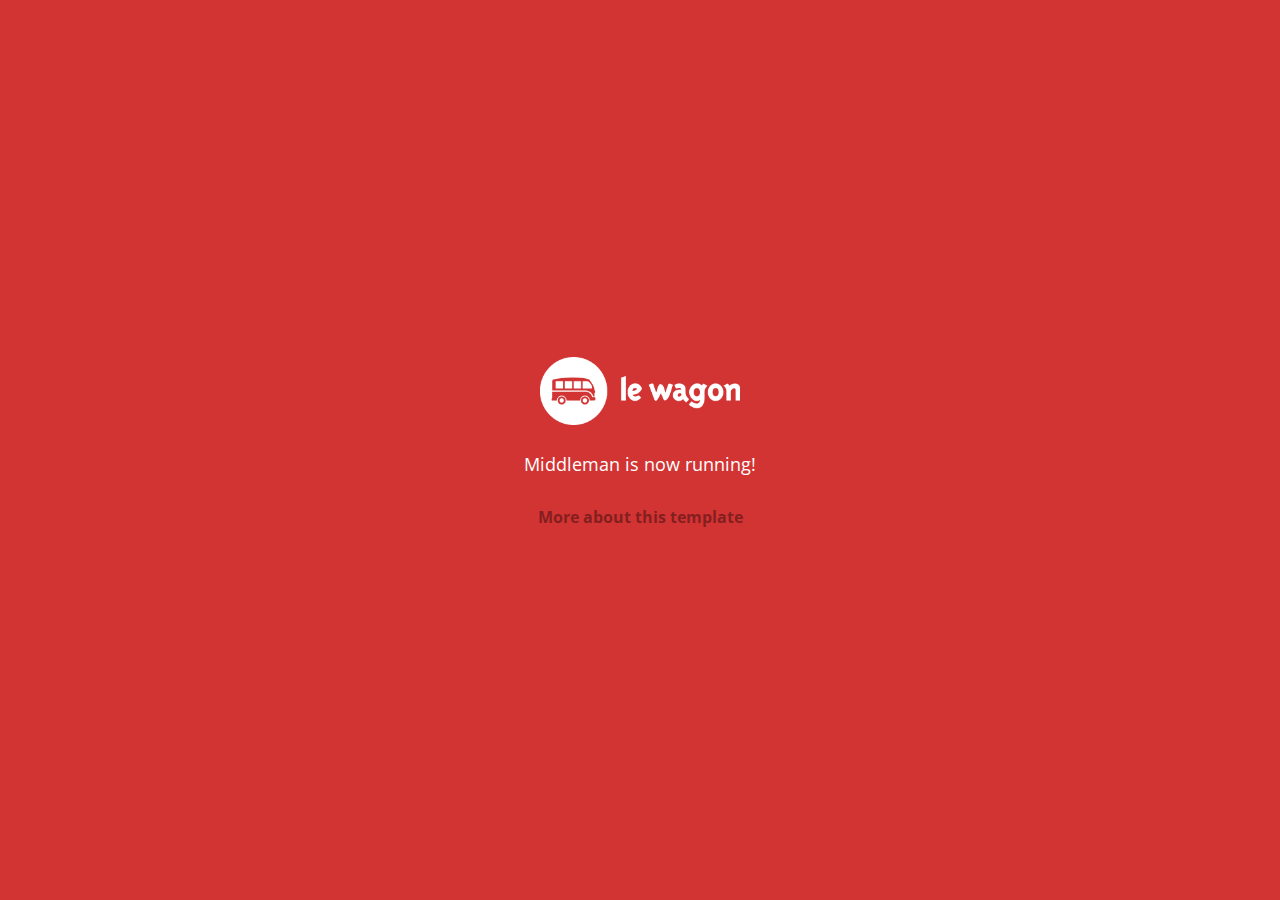
==== index.html @ e160b893 "Automated commit at 2018-02-05 10:08:46 UTC by middleman-deploy 2.0.0-alpha" ====
<!doctype html>
<html>
  <head>
    <meta charset="utf-8">
    <meta http-equiv="x-ua-compatible" content="ie=edge">
    <meta name="viewport"
          content="width=device-width, initial-scale=1, shrink-to-fit=no">
    <!-- Use the title from a page's frontmatter if it has one -->
    <title>Le Wagon - Middleman</title>
    <link href="stylesheets/application-3c48b980.css" rel="stylesheet" />
    <script src="javascripts/application-93de88c9.js"></script>
    <link href="images/favicon-f15af148.png" rel="icon" type="image/png" />
  </head>
  <body>
    <div id="home">
  <div class="home-content">
    <img src="images/logo-acc9c0ec.png" width="200" alt="Logo" />
    <p>
      Middleman is now running!
    </p>
    <p class="about">
      <a href="about.html">More about this template</a>
    </p>
  </div>
</div>

  </body>
</html>
---- stylesheets/application-3c48b980.css ----
@import url("https://fonts.googleapis.com/css?family=Open+Sans:400,300,700|Raleway:400,100,300,700,500");/*!
 * Bootstrap v3.3.7 (http://getbootstrap.com)
 * Copyright 2011-2016 Twitter, Inc.
 * Licensed under MIT (https://github.com/twbs/bootstrap/blob/master/LICENSE)
 *//*! normalize.css v3.0.3 | MIT License | github.com/necolas/normalize.css */html{font-family:sans-serif;-ms-text-size-adjust:100%;-webkit-text-size-adjust:100%}body{margin:0}article,aside,details,figcaption,figure,footer,header,hgroup,main,menu,nav,section,summary{display:block}audio,canvas,progress,video{display:inline-block;vertical-align:baseline}audio:not([controls]){display:none;height:0}[hidden],template{display:none}a{background-color:transparent}a:active,a:hover{outline:0}abbr[title]{border-bottom:1px dotted}b,strong{font-weight:bold}dfn{font-style:italic}h1{font-size:2em;margin:0.67em 0}mark{background:#ff0;color:#000}small{font-size:80%}sub,sup{font-size:75%;line-height:0;position:relative;vertical-align:baseline}sup{top:-0.5em}sub{bottom:-0.25em}img{border:0}svg:not(:root){overflow:hidden}figure{margin:1em 40px}hr{-webkit-box-sizing:content-box;box-sizing:content-box;height:0}pre{overflow:auto}code,kbd,pre,samp{font-family:monospace, monospace;font-size:1em}button,input,optgroup,select,textarea{color:inherit;font:inherit;margin:0}button{overflow:visible}button,select{text-transform:none}button,html input[type="button"],input[type="reset"],input[type="submit"]{-webkit-appearance:button;cursor:pointer}button[disabled],html input[disabled]{cursor:default}button::-moz-focus-inner,input::-moz-focus-inner{border:0;padding:0}input{line-height:normal}input[type="checkbox"],input[type="radio"]{-webkit-box-sizing:border-box;box-sizing:border-box;padding:0}input[type="number"]::-webkit-inner-spin-button,input[type="number"]::-webkit-outer-spin-button{height:auto}input[type="search"]{-webkit-appearance:textfield;-webkit-box-sizing:content-box;box-sizing:content-box}input[type="search"]::-webkit-search-cancel-button,input[type="search"]::-webkit-search-decoration{-webkit-appearance:none}fieldset{border:1px solid #c0c0c0;margin:0 2px;padding:0.35em 0.625em 0.75em}legend{border:0;padding:0}textarea{overflow:auto}optgroup{font-weight:bold}table{border-collapse:collapse;border-spacing:0}td,th{padding:0}/*! Source: https://github.com/h5bp/html5-boilerplate/blob/master/src/css/main.css */@media print{*,*:before,*:after{background:transparent !important;color:#000 !important;-webkit-box-shadow:none !important;box-shadow:none !important;text-shadow:none !important}a,a:visited{text-decoration:underline}a[href]:after{content:" (" attr(href) ")"}abbr[title]:after{content:" (" attr(title) ")"}a[href^="#"]:after,a[href^="javascript:"]:after{content:""}pre,blockquote{border:1px solid #999;page-break-inside:avoid}thead{display:table-header-group}tr,img{page-break-inside:avoid}img{max-width:100% !important}p,h2,h3{orphans:3;widows:3}h2,h3{page-break-after:avoid}.navbar{display:none}.btn>.caret,.dropup>.btn>.caret{border-top-color:#000 !important}.label{border:1px solid #000}.table{border-collapse:collapse !important}.table td,.table th{background-color:#fff !important}.table-bordered th,.table-bordered td{border:1px solid #ddd !important}}@font-face{font-family:'Glyphicons Halflings';src:url("../assets/bootstrap/glyphicons-halflings-regular-86b6f62b.eot");src:url("../assets/bootstrap/glyphicons-halflings-regular-86b6f62b.eot?#iefix") format("embedded-opentype"),url("../assets/bootstrap/glyphicons-halflings-regular-ca35b697.woff2") format("woff2"),url("../assets/bootstrap/glyphicons-halflings-regular-278e49a8.woff") format("woff"),url("../assets/bootstrap/glyphicons-halflings-regular-44bc1850.ttf") format("truetype"),url("../assets/bootstrap/glyphicons-halflings-regular-de51a849.svg#glyphicons_halflingsregular") format("svg")}.glyphicon{position:relative;top:1px;display:inline-block;font-family:'Glyphicons Halflings';font-style:normal;font-weight:normal;line-height:1;-webkit-font-smoothing:antialiased;-moz-osx-font-smoothing:grayscale}.glyphicon-asterisk:before{content:"\002a"}.glyphicon-plus:before{content:"\002b"}.glyphicon-euro:before,.glyphicon-eur:before{content:"\20ac"}.glyphicon-minus:before{content:"\2212"}.glyphicon-cloud:before{content:"\2601"}.glyphicon-envelope:before{content:"\2709"}.glyphicon-pencil:before{content:"\270f"}.glyphicon-glass:before{content:"\e001"}.glyphicon-music:before{content:"\e002"}.glyphicon-search:before{content:"\e003"}.glyphicon-heart:before{content:"\e005"}.glyphicon-star:before{content:"\e006"}.glyphicon-star-empty:before{content:"\e007"}.glyphicon-user:before{content:"\e008"}.glyphicon-film:before{content:"\e009"}.glyphicon-th-large:before{content:"\e010"}.glyphicon-th:before{content:"\e011"}.glyphicon-th-list:before{content:"\e012"}.glyphicon-ok:before{content:"\e013"}.glyphicon-remove:before{content:"\e014"}.glyphicon-zoom-in:before{content:"\e015"}.glyphicon-zoom-out:before{content:"\e016"}.glyphicon-off:before{content:"\e017"}.glyphicon-signal:before{content:"\e018"}.glyphicon-cog:before{content:"\e019"}.glyphicon-trash:before{content:"\e020"}.glyphicon-home:before{content:"\e021"}.glyphicon-file:before{content:"\e022"}.glyphicon-time:before{content:"\e023"}.glyphicon-road:before{content:"\e024"}.glyphicon-download-alt:before{content:"\e025"}.glyphicon-download:before{content:"\e026"}.glyphicon-upload:before{content:"\e027"}.glyphicon-inbox:before{content:"\e028"}.glyphicon-play-circle:before{content:"\e029"}.glyphicon-repeat:before{content:"\e030"}.glyphicon-refresh:before{content:"\e031"}.glyphicon-list-alt:before{content:"\e032"}.glyphicon-lock:before{content:"\e033"}.glyphicon-flag:before{content:"\e034"}.glyphicon-headphones:before{content:"\e035"}.glyphicon-volume-off:before{content:"\e036"}.glyphicon-volume-down:before{content:"\e037"}.glyphicon-volume-up:before{content:"\e038"}.glyphicon-qrcode:before{content:"\e039"}.glyphicon-barcode:before{content:"\e040"}.glyphicon-tag:before{content:"\e041"}.glyphicon-tags:before{content:"\e042"}.glyphicon-book:before{content:"\e043"}.glyphicon-bookmark:before{content:"\e044"}.glyphicon-print:before{content:"\e045"}.glyphicon-camera:before{content:"\e046"}.glyphicon-font:before{content:"\e047"}.glyphicon-bold:before{content:"\e048"}.glyphicon-italic:before{content:"\e049"}.glyphicon-text-height:before{content:"\e050"}.glyphicon-text-width:before{content:"\e051"}.glyphicon-align-left:before{content:"\e052"}.glyphicon-align-center:before{content:"\e053"}.glyphicon-align-right:before{content:"\e054"}.glyphicon-align-justify:before{content:"\e055"}.glyphicon-list:before{content:"\e056"}.glyphicon-indent-left:before{content:"\e057"}.glyphicon-indent-right:before{content:"\e058"}.glyphicon-facetime-video:before{content:"\e059"}.glyphicon-picture:before{content:"\e060"}.glyphicon-map-marker:before{content:"\e062"}.glyphicon-adjust:before{content:"\e063"}.glyphicon-tint:before{content:"\e064"}.glyphicon-edit:before{content:"\e065"}.glyphicon-share:before{content:"\e066"}.glyphicon-check:before{content:"\e067"}.glyphicon-move:before{content:"\e068"}.glyphicon-step-backward:before{content:"\e069"}.glyphicon-fast-backward:before{content:"\e070"}.glyphicon-backward:before{content:"\e071"}.glyphicon-play:before{content:"\e072"}.glyphicon-pause:before{content:"\e073"}.glyphicon-stop:before{content:"\e074"}.glyphicon-forward:before{content:"\e075"}.glyphicon-fast-forward:before{content:"\e076"}.glyphicon-step-forward:before{content:"\e077"}.glyphicon-eject:before{content:"\e078"}.glyphicon-chevron-left:before{content:"\e079"}.glyphicon-chevron-right:before{content:"\e080"}.glyphicon-plus-sign:before{content:"\e081"}.glyphicon-minus-sign:before{content:"\e082"}.glyphicon-remove-sign:before{content:"\e083"}.glyphicon-ok-sign:before{content:"\e084"}.glyphicon-question-sign:before{content:"\e085"}.glyphicon-info-sign:before{content:"\e086"}.glyphicon-screenshot:before{content:"\e087"}.glyphicon-remove-circle:before{content:"\e088"}.glyphicon-ok-circle:before{content:"\e089"}.glyphicon-ban-circle:before{content:"\e090"}.glyphicon-arrow-left:before{content:"\e091"}.glyphicon-arrow-right:before{content:"\e092"}.glyphicon-arrow-up:before{content:"\e093"}.glyphicon-arrow-down:before{content:"\e094"}.glyphicon-share-alt:before{content:"\e095"}.glyphicon-resize-full:before{content:"\e096"}.glyphicon-resize-small:before{content:"\e097"}.glyphicon-exclamation-sign:before{content:"\e101"}.glyphicon-gift:before{content:"\e102"}.glyphicon-leaf:before{content:"\e103"}.glyphicon-fire:before{content:"\e104"}.glyphicon-eye-open:before{content:"\e105"}.glyphicon-eye-close:before{content:"\e106"}.glyphicon-warning-sign:before{content:"\e107"}.glyphicon-plane:before{content:"\e108"}.glyphicon-calendar:before{content:"\e109"}.glyphicon-random:before{content:"\e110"}.glyphicon-comment:before{content:"\e111"}.glyphicon-magnet:before{content:"\e112"}.glyphicon-chevron-up:before{content:"\e113"}.glyphicon-chevron-down:before{content:"\e114"}.glyphicon-retweet:before{content:"\e115"}.glyphicon-shopping-cart:before{content:"\e116"}.glyphicon-folder-close:before{content:"\e117"}.glyphicon-folder-open:before{content:"\e118"}.glyphicon-resize-vertical:before{content:"\e119"}.glyphicon-resize-horizontal:before{content:"\e120"}.glyphicon-hdd:before{content:"\e121"}.glyphicon-bullhorn:before{content:"\e122"}.glyphicon-bell:before{content:"\e123"}.glyphicon-certificate:before{content:"\e124"}.glyphicon-thumbs-up:before{content:"\e125"}.glyphicon-thumbs-down:before{content:"\e126"}.glyphicon-hand-right:before{content:"\e127"}.glyphicon-hand-left:before{content:"\e128"}.glyphicon-hand-up:before{content:"\e129"}.glyphicon-hand-down:before{content:"\e130"}.glyphicon-circle-arrow-right:before{content:"\e131"}.glyphicon-circle-arrow-left:before{content:"\e132"}.glyphicon-circle-arrow-up:before{content:"\e133"}.glyphicon-circle-arrow-down:before{content:"\e134"}.glyphicon-globe:before{content:"\e135"}.glyphicon-wrench:before{content:"\e136"}.glyphicon-tasks:before{content:"\e137"}.glyphicon-filter:before{content:"\e138"}.glyphicon-briefcase:before{content:"\e139"}.glyphicon-fullscreen:before{content:"\e140"}.glyphicon-dashboard:before{content:"\e141"}.glyphicon-paperclip:before{content:"\e142"}.glyphicon-heart-empty:before{content:"\e143"}.glyphicon-link:before{content:"\e144"}.glyphicon-phone:before{content:"\e145"}.glyphicon-pushpin:before{content:"\e146"}.glyphicon-usd:before{content:"\e148"}.glyphicon-gbp:before{content:"\e149"}.glyphicon-sort:before{content:"\e150"}.glyphicon-sort-by-alphabet:before{content:"\e151"}.glyphicon-sort-by-alphabet-alt:before{content:"\e152"}.glyphicon-sort-by-order:before{content:"\e153"}.glyphicon-sort-by-order-alt:before{content:"\e154"}.glyphicon-sort-by-attributes:before{content:"\e155"}.glyphicon-sort-by-attributes-alt:before{content:"\e156"}.glyphicon-unchecked:before{content:"\e157"}.glyphicon-expand:before{content:"\e158"}.glyphicon-collapse-down:before{content:"\e159"}.glyphicon-collapse-up:before{content:"\e160"}.glyphicon-log-in:before{content:"\e161"}.glyphicon-flash:before{content:"\e162"}.glyphicon-log-out:before{content:"\e163"}.glyphicon-new-window:before{content:"\e164"}.glyphicon-record:before{content:"\e165"}.glyphicon-save:before{content:"\e166"}.glyphicon-open:before{content:"\e167"}.glyphicon-saved:before{content:"\e168"}.glyphicon-import:before{content:"\e169"}.glyphicon-export:before{content:"\e170"}.glyphicon-send:before{content:"\e171"}.glyphicon-floppy-disk:before{content:"\e172"}.glyphicon-floppy-saved:before{content:"\e173"}.glyphicon-floppy-remove:before{content:"\e174"}.glyphicon-floppy-save:before{content:"\e175"}.glyphicon-floppy-open:before{content:"\e176"}.glyphicon-credit-card:before{content:"\e177"}.glyphicon-transfer:before{content:"\e178"}.glyphicon-cutlery:before{content:"\e179"}.glyphicon-header:before{content:"\e180"}.glyphicon-compressed:before{content:"\e181"}.glyphicon-earphone:before{content:"\e182"}.glyphicon-phone-alt:before{content:"\e183"}.glyphicon-tower:before{content:"\e184"}.glyphicon-stats:before{content:"\e185"}.glyphicon-sd-video:before{content:"\e186"}.glyphicon-hd-video:before{content:"\e187"}.glyphicon-subtitles:before{content:"\e188"}.glyphicon-sound-stereo:before{content:"\e189"}.glyphicon-sound-dolby:before{content:"\e190"}.glyphicon-sound-5-1:before{content:"\e191"}.glyphicon-sound-6-1:before{content:"\e192"}.glyphicon-sound-7-1:before{content:"\e193"}.glyphicon-copyright-mark:before{content:"\e194"}.glyphicon-registration-mark:before{content:"\e195"}.glyphicon-cloud-download:before{content:"\e197"}.glyphicon-cloud-upload:before{content:"\e198"}.glyphicon-tree-conifer:before{content:"\e199"}.glyphicon-tree-deciduous:before{content:"\e200"}.glyphicon-cd:before{content:"\e201"}.glyphicon-save-file:before{content:"\e202"}.glyphicon-open-file:before{content:"\e203"}.glyphicon-level-up:before{content:"\e204"}.glyphicon-copy:before{content:"\e205"}.glyphicon-paste:before{content:"\e206"}.glyphicon-alert:before{content:"\e209"}.glyphicon-equalizer:before{content:"\e210"}.glyphicon-king:before{content:"\e211"}.glyphicon-queen:before{content:"\e212"}.glyphicon-pawn:before{content:"\e213"}.glyphicon-bishop:before{content:"\e214"}.glyphicon-knight:before{content:"\e215"}.glyphicon-baby-formula:before{content:"\e216"}.glyphicon-tent:before{content:"\26fa"}.glyphicon-blackboard:before{content:"\e218"}.glyphicon-bed:before{content:"\e219"}.glyphicon-apple:before{content:"\f8ff"}.glyphicon-erase:before{content:"\e221"}.glyphicon-hourglass:before{content:"\231b"}.glyphicon-lamp:before{content:"\e223"}.glyphicon-duplicate:before{content:"\e224"}.glyphicon-piggy-bank:before{content:"\e225"}.glyphicon-scissors:before{content:"\e226"}.glyphicon-bitcoin:before{content:"\e227"}.glyphicon-btc:before{content:"\e227"}.glyphicon-xbt:before{content:"\e227"}.glyphicon-yen:before{content:"\00a5"}.glyphicon-jpy:before{content:"\00a5"}.glyphicon-ruble:before{content:"\20bd"}.glyphicon-rub:before{content:"\20bd"}.glyphicon-scale:before{content:"\e230"}.glyphicon-ice-lolly:before{content:"\e231"}.glyphicon-ice-lolly-tasted:before{content:"\e232"}.glyphicon-education:before{content:"\e233"}.glyphicon-option-horizontal:before{content:"\e234"}.glyphicon-option-vertical:before{content:"\e235"}.glyphicon-menu-hamburger:before{content:"\e236"}.glyphicon-modal-window:before{content:"\e237"}.glyphicon-oil:before{content:"\e238"}.glyphicon-grain:before{content:"\e239"}.glyphicon-sunglasses:before{content:"\e240"}.glyphicon-text-size:before{content:"\e241"}.glyphicon-text-color:before{content:"\e242"}.glyphicon-text-background:before{content:"\e243"}.glyphicon-object-align-top:before{content:"\e244"}.glyphicon-object-align-bottom:before{content:"\e245"}.glyphicon-object-align-horizontal:before{content:"\e246"}.glyphicon-object-align-left:before{content:"\e247"}.glyphicon-object-align-vertical:before{content:"\e248"}.glyphicon-object-align-right:before{content:"\e249"}.glyphicon-triangle-right:before{content:"\e250"}.glyphicon-triangle-left:before{content:"\e251"}.glyphicon-triangle-bottom:before{content:"\e252"}.glyphicon-triangle-top:before{content:"\e253"}.glyphicon-console:before{content:"\e254"}.glyphicon-superscript:before{content:"\e255"}.glyphicon-subscript:before{content:"\e256"}.glyphicon-menu-left:before{content:"\e257"}.glyphicon-menu-right:before{content:"\e258"}.glyphicon-menu-down:before{content:"\e259"}.glyphicon-menu-up:before{content:"\e260"}*{-webkit-box-sizing:border-box;box-sizing:border-box}*:before,*:after{-webkit-box-sizing:border-box;box-sizing:border-box}html{font-size:10px;-webkit-tap-highlight-color:transparent}body{font-family:"Open Sans", "Helvetica", "sans-serif";font-size:18px;line-height:1.42857143;color:#333333;background-color:#F4F4F4}input,button,select,textarea{font-family:inherit;font-size:inherit;line-height:inherit}a{color:#469AE0;text-decoration:none}a:hover,a:focus{color:#1f74ba;text-decoration:underline}a:focus{outline:5px auto -webkit-focus-ring-color;outline-offset:-2px}figure{margin:0}img{vertical-align:middle}.img-responsive{display:block;max-width:100%;height:auto}.img-rounded{border-radius:2px}.img-thumbnail{padding:4px;line-height:1.42857143;background-color:#F4F4F4;border:1px solid #ddd;border-radius:2px;-webkit-transition:all 0.2s ease-in-out;transition:all 0.2s ease-in-out;display:inline-block;max-width:100%;height:auto}.img-circle{border-radius:50%}hr{margin-top:25px;margin-bottom:25px;border:0;border-top:1px solid #eeeeee}.sr-only{position:absolute;width:1px;height:1px;margin:-1px;padding:0;overflow:hidden;clip:rect(0, 0, 0, 0);border:0}.sr-only-focusable:active,.sr-only-focusable:focus{position:static;width:auto;height:auto;margin:0;overflow:visible;clip:auto}[role="button"]{cursor:pointer}h1,h2,h3,h4,h5,h6,.h1,.h2,.h3,.h4,.h5,.h6{font-family:"Raleway", "Helvetica", "sans-serif";font-weight:500;line-height:1.1;color:inherit}h1 small,h1 .small,h2 small,h2 .small,h3 small,h3 .small,h4 small,h4 .small,h5 small,h5 .small,h6 small,h6 .small,.h1 small,.h1 .small,.h2 small,.h2 .small,.h3 small,.h3 .small,.h4 small,.h4 .small,.h5 small,.h5 .small,.h6 small,.h6 .small{font-weight:normal;line-height:1;color:#777777}h1,.h1,h2,.h2,h3,.h3{margin-top:25px;margin-bottom:12.5px}h1 small,h1 .small,.h1 small,.h1 .small,h2 small,h2 .small,.h2 small,.h2 .small,h3 small,h3 .small,.h3 small,.h3 .small{font-size:65%}h4,.h4,h5,.h5,h6,.h6{margin-top:12.5px;margin-bottom:12.5px}h4 small,h4 .small,.h4 small,.h4 .small,h5 small,h5 .small,.h5 small,.h5 .small,h6 small,h6 .small,.h6 small,.h6 .small{font-size:75%}h1,.h1{font-size:46px}h2,.h2{font-size:38px}h3,.h3{font-size:31px}h4,.h4{font-size:23px}h5,.h5{font-size:18px}h6,.h6{font-size:16px}p{margin:0 0 12.5px}.lead{margin-bottom:25px;font-size:20px;font-weight:300;line-height:1.4}@media (min-width: 768px){.lead{font-size:27px}}small,.small{font-size:88%}mark,.mark{background-color:#fcf8e3;padding:.2em}.text-left{text-align:left}.text-right{text-align:right}.text-center{text-align:center}.text-justify{text-align:justify}.text-nowrap{white-space:nowrap}.text-lowercase{text-transform:lowercase}.text-uppercase,.initialism{text-transform:uppercase}.text-capitalize{text-transform:capitalize}.text-muted{color:#777777}.text-primary{color:#469AE0}a.text-primary:hover,a.text-primary:focus{color:#2381d0}.text-success{color:#3c763d}a.text-success:hover,a.text-success:focus{color:#2b542c}.text-info{color:#31708f}a.text-info:hover,a.text-info:focus{color:#245269}.text-warning{color:#8a6d3b}a.text-warning:hover,a.text-warning:focus{color:#66512c}.text-danger{color:#a94442}a.text-danger:hover,a.text-danger:focus{color:#843534}.bg-primary{color:#fff}.bg-primary{background-color:#469AE0}a.bg-primary:hover,a.bg-primary:focus{background-color:#2381d0}.bg-success{background-color:#dff0d8}a.bg-success:hover,a.bg-success:focus{background-color:#c1e2b3}.bg-info{background-color:#d9edf7}a.bg-info:hover,a.bg-info:focus{background-color:#afd9ee}.bg-warning{background-color:#fcf8e3}a.bg-warning:hover,a.bg-warning:focus{background-color:#f7ecb5}.bg-danger{background-color:#f2dede}a.bg-danger:hover,a.bg-danger:focus{background-color:#e4b9b9}.page-header{padding-bottom:11.5px;margin:50px 0 25px;border-bottom:1px solid #eeeeee}ul,ol{margin-top:0;margin-bottom:12.5px}ul ul,ul ol,ol ul,ol ol{margin-bottom:0}.list-unstyled{padding-left:0;list-style:none}.list-inline{padding-left:0;list-style:none;margin-left:-5px}.list-inline>li{display:inline-block;padding-left:5px;padding-right:5px}dl{margin-top:0;margin-bottom:25px}dt,dd{line-height:1.42857143}dt{font-weight:bold}dd{margin-left:0}.dl-horizontal dd:before,.dl-horizontal dd:after{content:" ";display:table}.dl-horizontal dd:after{clear:both}@media (min-width: 768px){.dl-horizontal dt{float:left;width:160px;clear:left;text-align:right;overflow:hidden;text-overflow:ellipsis;white-space:nowrap}.dl-horizontal dd{margin-left:180px}}abbr[title],abbr[data-original-title]{cursor:help;border-bottom:1px dotted #777777}.initialism{font-size:90%}blockquote{padding:12.5px 25px;margin:0 0 25px;font-size:22.5px;border-left:5px solid #eeeeee}blockquote p:last-child,blockquote ul:last-child,blockquote ol:last-child{margin-bottom:0}blockquote footer,blockquote small,blockquote .small{display:block;font-size:80%;line-height:1.42857143;color:#777777}blockquote footer:before,blockquote small:before,blockquote .small:before{content:'\2014 \00A0'}.blockquote-reverse,blockquote.pull-right{padding-right:15px;padding-left:0;border-right:5px solid #eeeeee;border-left:0;text-align:right}.blockquote-reverse footer:before,.blockquote-reverse small:before,.blockquote-reverse .small:before,blockquote.pull-right footer:before,blockquote.pull-right small:before,blockquote.pull-right .small:before{content:''}.blockquote-reverse footer:after,.blockquote-reverse small:after,.blockquote-reverse .small:after,blockquote.pull-right footer:after,blockquote.pull-right small:after,blockquote.pull-right .small:after{content:'\00A0 \2014'}address{margin-bottom:25px;font-style:normal;line-height:1.42857143}code,kbd,pre,samp{font-family:Menlo, Monaco, Consolas, "Courier New", monospace}code{padding:2px 4px;font-size:90%;color:#c7254e;background-color:#f9f2f4;border-radius:2px}kbd{padding:2px 4px;font-size:90%;color:#fff;background-color:#333;border-radius:2px;-webkit-box-shadow:inset 0 -1px 0 rgba(0,0,0,0.25);box-shadow:inset 0 -1px 0 rgba(0,0,0,0.25)}kbd kbd{padding:0;font-size:100%;font-weight:bold;-webkit-box-shadow:none;box-shadow:none}pre{display:block;padding:12px;margin:0 0 12.5px;font-size:17px;line-height:1.42857143;word-break:break-all;word-wrap:break-word;color:#333333;background-color:#f5f5f5;border:1px solid #ccc;border-radius:2px}pre code{padding:0;font-size:inherit;color:inherit;white-space:pre-wrap;background-color:transparent;border-radius:0}.pre-scrollable{max-height:340px;overflow-y:scroll}.container{margin-right:auto;margin-left:auto;padding-left:15px;padding-right:15px}.container:before,.container:after{content:" ";display:table}.container:after{clear:both}@media (min-width: 768px){.container{width:750px}}@media (min-width: 992px){.container{width:970px}}@media (min-width: 1200px){.container{width:1170px}}.container-fluid{margin-right:auto;margin-left:auto;padding-left:15px;padding-right:15px}.container-fluid:before,.container-fluid:after{content:" ";display:table}.container-fluid:after{clear:both}.row{margin-left:-15px;margin-right:-15px}.row:before,.row:after{content:" ";display:table}.row:after{clear:both}.col-xs-1,.col-sm-1,.col-md-1,.col-lg-1,.col-xs-2,.col-sm-2,.col-md-2,.col-lg-2,.col-xs-3,.col-sm-3,.col-md-3,.col-lg-3,.col-xs-4,.col-sm-4,.col-md-4,.col-lg-4,.col-xs-5,.col-sm-5,.col-md-5,.col-lg-5,.col-xs-6,.col-sm-6,.col-md-6,.col-lg-6,.col-xs-7,.col-sm-7,.col-md-7,.col-lg-7,.col-xs-8,.col-sm-8,.col-md-8,.col-lg-8,.col-xs-9,.col-sm-9,.col-md-9,.col-lg-9,.col-xs-10,.col-sm-10,.col-md-10,.col-lg-10,.col-xs-11,.col-sm-11,.col-md-11,.col-lg-11,.col-xs-12,.col-sm-12,.col-md-12,.col-lg-12{position:relative;min-height:1px;padding-left:15px;padding-right:15px}.col-xs-1,.col-xs-2,.col-xs-3,.col-xs-4,.col-xs-5,.col-xs-6,.col-xs-7,.col-xs-8,.col-xs-9,.col-xs-10,.col-xs-11,.col-xs-12{float:left}.col-xs-1{width:8.33333333%}.col-xs-2{width:16.66666667%}.col-xs-3{width:25%}.col-xs-4{width:33.33333333%}.col-xs-5{width:41.66666667%}.col-xs-6{width:50%}.col-xs-7{width:58.33333333%}.col-xs-8{width:66.66666667%}.col-xs-9{width:75%}.col-xs-10{width:83.33333333%}.col-xs-11{width:91.66666667%}.col-xs-12{width:100%}.col-xs-pull-0{right:auto}.col-xs-pull-1{right:8.33333333%}.col-xs-pull-2{right:16.66666667%}.col-xs-pull-3{right:25%}.col-xs-pull-4{right:33.33333333%}.col-xs-pull-5{right:41.66666667%}.col-xs-pull-6{right:50%}.col-xs-pull-7{right:58.33333333%}.col-xs-pull-8{right:66.66666667%}.col-xs-pull-9{right:75%}.col-xs-pull-10{right:83.33333333%}.col-xs-pull-11{right:91.66666667%}.col-xs-pull-12{right:100%}.col-xs-push-0{left:auto}.col-xs-push-1{left:8.33333333%}.col-xs-push-2{left:16.66666667%}.col-xs-push-3{left:25%}.col-xs-push-4{left:33.33333333%}.col-xs-push-5{left:41.66666667%}.col-xs-push-6{left:50%}.col-xs-push-7{left:58.33333333%}.col-xs-push-8{left:66.66666667%}.col-xs-push-9{left:75%}.col-xs-push-10{left:83.33333333%}.col-xs-push-11{left:91.66666667%}.col-xs-push-12{left:100%}.col-xs-offset-0{margin-left:0%}.col-xs-offset-1{margin-left:8.33333333%}.col-xs-offset-2{margin-left:16.66666667%}.col-xs-offset-3{margin-left:25%}.col-xs-offset-4{margin-left:33.33333333%}.col-xs-offset-5{margin-left:41.66666667%}.col-xs-offset-6{margin-left:50%}.col-xs-offset-7{margin-left:58.33333333%}.col-xs-offset-8{margin-left:66.66666667%}.col-xs-offset-9{margin-left:75%}.col-xs-offset-10{margin-left:83.33333333%}.col-xs-offset-11{margin-left:91.66666667%}.col-xs-offset-12{margin-left:100%}@media (min-width: 768px){.col-sm-1,.col-sm-2,.col-sm-3,.col-sm-4,.col-sm-5,.col-sm-6,.col-sm-7,.col-sm-8,.col-sm-9,.col-sm-10,.col-sm-11,.col-sm-12{float:left}.col-sm-1{width:8.33333333%}.col-sm-2{width:16.66666667%}.col-sm-3{width:25%}.col-sm-4{width:33.33333333%}.col-sm-5{width:41.66666667%}.col-sm-6{width:50%}.col-sm-7{width:58.33333333%}.col-sm-8{width:66.66666667%}.col-sm-9{width:75%}.col-sm-10{width:83.33333333%}.col-sm-11{width:91.66666667%}.col-sm-12{width:100%}.col-sm-pull-0{right:auto}.col-sm-pull-1{right:8.33333333%}.col-sm-pull-2{right:16.66666667%}.col-sm-pull-3{right:25%}.col-sm-pull-4{right:33.33333333%}.col-sm-pull-5{right:41.66666667%}.col-sm-pull-6{right:50%}.col-sm-pull-7{right:58.33333333%}.col-sm-pull-8{right:66.66666667%}.col-sm-pull-9{right:75%}.col-sm-pull-10{right:83.33333333%}.col-sm-pull-11{right:91.66666667%}.col-sm-pull-12{right:100%}.col-sm-push-0{left:auto}.col-sm-push-1{left:8.33333333%}.col-sm-push-2{left:16.66666667%}.col-sm-push-3{left:25%}.col-sm-push-4{left:33.33333333%}.col-sm-push-5{left:41.66666667%}.col-sm-push-6{left:50%}.col-sm-push-7{left:58.33333333%}.col-sm-push-8{left:66.66666667%}.col-sm-push-9{left:75%}.col-sm-push-10{left:83.33333333%}.col-sm-push-11{left:91.66666667%}.col-sm-push-12{left:100%}.col-sm-offset-0{margin-left:0%}.col-sm-offset-1{margin-left:8.33333333%}.col-sm-offset-2{margin-left:16.66666667%}.col-sm-offset-3{margin-left:25%}.col-sm-offset-4{margin-left:33.33333333%}.col-sm-offset-5{margin-left:41.66666667%}.col-sm-offset-6{margin-left:50%}.col-sm-offset-7{margin-left:58.33333333%}.col-sm-offset-8{margin-left:66.66666667%}.col-sm-offset-9{margin-left:75%}.col-sm-offset-10{margin-left:83.33333333%}.col-sm-offset-11{margin-left:91.66666667%}.col-sm-offset-12{margin-left:100%}}@media (min-width: 992px){.col-md-1,.col-md-2,.col-md-3,.col-md-4,.col-md-5,.col-md-6,.col-md-7,.col-md-8,.col-md-9,.col-md-10,.col-md-11,.col-md-12{float:left}.col-md-1{width:8.33333333%}.col-md-2{width:16.66666667%}.col-md-3{width:25%}.col-md-4{width:33.33333333%}.col-md-5{width:41.66666667%}.col-md-6{width:50%}.col-md-7{width:58.33333333%}.col-md-8{width:66.66666667%}.col-md-9{width:75%}.col-md-10{width:83.33333333%}.col-md-11{width:91.66666667%}.col-md-12{width:100%}.col-md-pull-0{right:auto}.col-md-pull-1{right:8.33333333%}.col-md-pull-2{right:16.66666667%}.col-md-pull-3{right:25%}.col-md-pull-4{right:33.33333333%}.col-md-pull-5{right:41.66666667%}.col-md-pull-6{right:50%}.col-md-pull-7{right:58.33333333%}.col-md-pull-8{right:66.66666667%}.col-md-pull-9{right:75%}.col-md-pull-10{right:83.33333333%}.col-md-pull-11{right:91.66666667%}.col-md-pull-12{right:100%}.col-md-push-0{left:auto}.col-md-push-1{left:8.33333333%}.col-md-push-2{left:16.66666667%}.col-md-push-3{left:25%}.col-md-push-4{left:33.33333333%}.col-md-push-5{left:41.66666667%}.col-md-push-6{left:50%}.col-md-push-7{left:58.33333333%}.col-md-push-8{left:66.66666667%}.col-md-push-9{left:75%}.col-md-push-10{left:83.33333333%}.col-md-push-11{left:91.66666667%}.col-md-push-12{left:100%}.col-md-offset-0{margin-left:0%}.col-md-offset-1{margin-left:8.33333333%}.col-md-offset-2{margin-left:16.66666667%}.col-md-offset-3{margin-left:25%}.col-md-offset-4{margin-left:33.33333333%}.col-md-offset-5{margin-left:41.66666667%}.col-md-offset-6{margin-left:50%}.col-md-offset-7{margin-left:58.33333333%}.col-md-offset-8{margin-left:66.66666667%}.col-md-offset-9{margin-left:75%}.col-md-offset-10{margin-left:83.33333333%}.col-md-offset-11{margin-left:91.66666667%}.col-md-offset-12{margin-left:100%}}@media (min-width: 1200px){.col-lg-1,.col-lg-2,.col-lg-3,.col-lg-4,.col-lg-5,.col-lg-6,.col-lg-7,.col-lg-8,.col-lg-9,.col-lg-10,.col-lg-11,.col-lg-12{float:left}.col-lg-1{width:8.33333333%}.col-lg-2{width:16.66666667%}.col-lg-3{width:25%}.col-lg-4{width:33.33333333%}.col-lg-5{width:41.66666667%}.col-lg-6{width:50%}.col-lg-7{width:58.33333333%}.col-lg-8{width:66.66666667%}.col-lg-9{width:75%}.col-lg-10{width:83.33333333%}.col-lg-11{width:91.66666667%}.col-lg-12{width:100%}.col-lg-pull-0{right:auto}.col-lg-pull-1{right:8.33333333%}.col-lg-pull-2{right:16.66666667%}.col-lg-pull-3{right:25%}.col-lg-pull-4{right:33.33333333%}.col-lg-pull-5{right:41.66666667%}.col-lg-pull-6{right:50%}.col-lg-pull-7{right:58.33333333%}.col-lg-pull-8{right:66.66666667%}.col-lg-pull-9{right:75%}.col-lg-pull-10{right:83.33333333%}.col-lg-pull-11{right:91.66666667%}.col-lg-pull-12{right:100%}.col-lg-push-0{left:auto}.col-lg-push-1{left:8.33333333%}.col-lg-push-2{left:16.66666667%}.col-lg-push-3{left:25%}.col-lg-push-4{left:33.33333333%}.col-lg-push-5{left:41.66666667%}.col-lg-push-6{left:50%}.col-lg-push-7{left:58.33333333%}.col-lg-push-8{left:66.66666667%}.col-lg-push-9{left:75%}.col-lg-push-10{left:83.33333333%}.col-lg-push-11{left:91.66666667%}.col-lg-push-12{left:100%}.col-lg-offset-0{margin-left:0%}.col-lg-offset-1{margin-left:8.33333333%}.col-lg-offset-2{margin-left:16.66666667%}.col-lg-offset-3{margin-left:25%}.col-lg-offset-4{margin-left:33.33333333%}.col-lg-offset-5{margin-left:41.66666667%}.col-lg-offset-6{margin-left:50%}.col-lg-offset-7{margin-left:58.33333333%}.col-lg-offset-8{margin-left:66.66666667%}.col-lg-offset-9{margin-left:75%}.col-lg-offset-10{margin-left:83.33333333%}.col-lg-offset-11{margin-left:91.66666667%}.col-lg-offset-12{margin-left:100%}}table{background-color:transparent}caption{padding-top:8px;padding-bottom:8px;color:#777777;text-align:left}th{text-align:left}.table{width:100%;max-width:100%;margin-bottom:25px}.table>thead>tr>th,.table>thead>tr>td,.table>tbody>tr>th,.table>tbody>tr>td,.table>tfoot>tr>th,.table>tfoot>tr>td{padding:8px;line-height:1.42857143;vertical-align:top;border-top:1px solid #ddd}.table>thead>tr>th{vertical-align:bottom;border-bottom:2px solid #ddd}.table>caption+thead>tr:first-child>th,.table>caption+thead>tr:first-child>td,.table>colgroup+thead>tr:first-child>th,.table>colgroup+thead>tr:first-child>td,.table>thead:first-child>tr:first-child>th,.table>thead:first-child>tr:first-child>td{border-top:0}.table>tbody+tbody{border-top:2px solid #ddd}.table .table{background-color:#F4F4F4}.table-condensed>thead>tr>th,.table-condensed>thead>tr>td,.table-condensed>tbody>tr>th,.table-condensed>tbody>tr>td,.table-condensed>tfoot>tr>th,.table-condensed>tfoot>tr>td{padding:5px}.table-bordered{border:1px solid #ddd}.table-bordered>thead>tr>th,.table-bordered>thead>tr>td,.table-bordered>tbody>tr>th,.table-bordered>tbody>tr>td,.table-bordered>tfoot>tr>th,.table-bordered>tfoot>tr>td{border:1px solid #ddd}.table-bordered>thead>tr>th,.table-bordered>thead>tr>td{border-bottom-width:2px}.table-striped>tbody>tr:nth-of-type(odd){background-color:#f9f9f9}.table-hover>tbody>tr:hover{background-color:#f5f5f5}table col[class*="col-"]{position:static;float:none;display:table-column}table td[class*="col-"],table th[class*="col-"]{position:static;float:none;display:table-cell}.table>thead>tr>td.active,.table>thead>tr>th.active,.table>thead>tr.active>td,.table>thead>tr.active>th,.table>tbody>tr>td.active,.table>tbody>tr>th.active,.table>tbody>tr.active>td,.table>tbody>tr.active>th,.table>tfoot>tr>td.active,.table>tfoot>tr>th.active,.table>tfoot>tr.active>td,.table>tfoot>tr.active>th{background-color:#f5f5f5}.table-hover>tbody>tr>td.active:hover,.table-hover>tbody>tr>th.active:hover,.table-hover>tbody>tr.active:hover>td,.table-hover>tbody>tr:hover>.active,.table-hover>tbody>tr.active:hover>th{background-color:#e8e8e8}.table>thead>tr>td.success,.table>thead>tr>th.success,.table>thead>tr.success>td,.table>thead>tr.success>th,.table>tbody>tr>td.success,.table>tbody>tr>th.success,.table>tbody>tr.success>td,.table>tbody>tr.success>th,.table>tfoot>tr>td.success,.table>tfoot>tr>th.success,.table>tfoot>tr.success>td,.table>tfoot>tr.success>th{background-color:#dff0d8}.table-hover>tbody>tr>td.success:hover,.table-hover>tbody>tr>th.success:hover,.table-hover>tbody>tr.success:hover>td,.table-hover>tbody>tr:hover>.success,.table-hover>tbody>tr.success:hover>th{background-color:#d0e9c6}.table>thead>tr>td.info,.table>thead>tr>th.info,.table>thead>tr.info>td,.table>thead>tr.info>th,.table>tbody>tr>td.info,.table>tbody>tr>th.info,.table>tbody>tr.info>td,.table>tbody>tr.info>th,.table>tfoot>tr>td.info,.table>tfoot>tr>th.info,.table>tfoot>tr.info>td,.table>tfoot>tr.info>th{background-color:#d9edf7}.table-hover>tbody>tr>td.info:hover,.table-hover>tbody>tr>th.info:hover,.table-hover>tbody>tr.info:hover>td,.table-hover>tbody>tr:hover>.info,.table-hover>tbody>tr.info:hover>th{background-color:#c4e3f3}.table>thead>tr>td.warning,.table>thead>tr>th.warning,.table>thead>tr.warning>td,.table>thead>tr.warning>th,.table>tbody>tr>td.warning,.table>tbody>tr>th.warning,.table>tbody>tr.warning>td,.table>tbody>tr.warning>th,.table>tfoot>tr>td.warning,.table>tfoot>tr>th.warning,.table>tfoot>tr.warning>td,.table>tfoot>tr.warning>th{background-color:#fcf8e3}.table-hover>tbody>tr>td.warning:hover,.table-hover>tbody>tr>th.warning:hover,.table-hover>tbody>tr.warning:hover>td,.table-hover>tbody>tr:hover>.warning,.table-hover>tbody>tr.warning:hover>th{background-color:#faf2cc}.table>thead>tr>td.danger,.table>thead>tr>th.danger,.table>thead>tr.danger>td,.table>thead>tr.danger>th,.table>tbody>tr>td.danger,.table>tbody>tr>th.danger,.table>tbody>tr.danger>td,.table>tbody>tr.danger>th,.table>tfoot>tr>td.danger,.table>tfoot>tr>th.danger,.table>tfoot>tr.danger>td,.table>tfoot>tr.danger>th{background-color:#f2dede}.table-hover>tbody>tr>td.danger:hover,.table-hover>tbody>tr>th.danger:hover,.table-hover>tbody>tr.danger:hover>td,.table-hover>tbody>tr:hover>.danger,.table-hover>tbody>tr.danger:hover>th{background-color:#ebcccc}.table-responsive{overflow-x:auto;min-height:0.01%}@media screen and (max-width: 767px){.table-responsive{width:100%;margin-bottom:18.75px;overflow-y:hidden;-ms-overflow-style:-ms-autohiding-scrollbar;border:1px solid #ddd}.table-responsive>.table{margin-bottom:0}.table-responsive>.table>thead>tr>th,.table-responsive>.table>thead>tr>td,.table-responsive>.table>tbody>tr>th,.table-responsive>.table>tbody>tr>td,.table-responsive>.table>tfoot>tr>th,.table-responsive>.table>tfoot>tr>td{white-space:nowrap}.table-responsive>.table-bordered{border:0}.table-responsive>.table-bordered>thead>tr>th:first-child,.table-responsive>.table-bordered>thead>tr>td:first-child,.table-responsive>.table-bordered>tbody>tr>th:first-child,.table-responsive>.table-bordered>tbody>tr>td:first-child,.table-responsive>.table-bordered>tfoot>tr>th:first-child,.table-responsive>.table-bordered>tfoot>tr>td:first-child{border-left:0}.table-responsive>.table-bordered>thead>tr>th:last-child,.table-responsive>.table-bordered>thead>tr>td:last-child,.table-responsive>.table-bordered>tbody>tr>th:last-child,.table-responsive>.table-bordered>tbody>tr>td:last-child,.table-responsive>.table-bordered>tfoot>tr>th:last-child,.table-responsive>.table-bordered>tfoot>tr>td:last-child{border-right:0}.table-responsive>.table-bordered>tbody>tr:last-child>th,.table-responsive>.table-bordered>tbody>tr:last-child>td,.table-responsive>.table-bordered>tfoot>tr:last-child>th,.table-responsive>.table-bordered>tfoot>tr:last-child>td{border-bottom:0}}fieldset{padding:0;margin:0;border:0;min-width:0}legend{display:block;width:100%;padding:0;margin-bottom:25px;font-size:27px;line-height:inherit;color:#333333;border:0;border-bottom:1px solid #e5e5e5}label{display:inline-block;max-width:100%;margin-bottom:5px;font-weight:bold}input[type="search"]{-webkit-box-sizing:border-box;box-sizing:border-box}input[type="radio"],input[type="checkbox"]{margin:4px 0 0;margin-top:1px \9;line-height:normal}input[type="file"]{display:block}input[type="range"]{display:block;width:100%}select[multiple],select[size]{height:auto}input[type="file"]:focus,input[type="radio"]:focus,input[type="checkbox"]:focus{outline:5px auto -webkit-focus-ring-color;outline-offset:-2px}output{display:block;padding-top:7px;font-size:18px;line-height:1.42857143;color:#000000}.form-control{display:block;width:100%;height:39px;padding:6px 12px;font-size:18px;line-height:1.42857143;color:#000000;background-color:#fff;background-image:none;border:1px solid #ccc;border-radius:2px;-webkit-box-shadow:inset 0 1px 1px rgba(0,0,0,0.075);box-shadow:inset 0 1px 1px rgba(0,0,0,0.075);-webkit-transition:border-color ease-in-out 0.15s, box-shadow ease-in-out 0.15s;-webkit-transition:border-color ease-in-out 0.15s, -webkit-box-shadow ease-in-out 0.15s;transition:border-color ease-in-out 0.15s, -webkit-box-shadow ease-in-out 0.15s;transition:border-color ease-in-out 0.15s, box-shadow ease-in-out 0.15s;transition:border-color ease-in-out 0.15s, box-shadow ease-in-out 0.15s, -webkit-box-shadow ease-in-out 0.15s}.form-control:focus{border-color:#66afe9;outline:0;-webkit-box-shadow:inset 0 1px 1px rgba(0,0,0,0.075),0 0 8px rgba(102,175,233,0.6);box-shadow:inset 0 1px 1px rgba(0,0,0,0.075),0 0 8px rgba(102,175,233,0.6)}.form-control::-moz-placeholder{color:#999;opacity:1}.form-control:-ms-input-placeholder{color:#999}.form-control::-webkit-input-placeholder{color:#999}.form-control::-ms-expand{border:0;background-color:transparent}.form-control[disabled],.form-control[readonly],fieldset[disabled] .form-control{background-color:#eeeeee;opacity:1}.form-control[disabled],fieldset[disabled] .form-control{cursor:not-allowed}textarea.form-control{height:auto}input[type="search"]{-webkit-appearance:none}@media screen and (-webkit-min-device-pixel-ratio: 0){input[type="date"].form-control,input[type="time"].form-control,input[type="datetime-local"].form-control,input[type="month"].form-control{line-height:39px}input[type="date"].input-sm,.input-group-sm>input[type="date"].form-control,.input-group-sm>input[type="date"].input-group-addon,.input-group-sm>.input-group-btn>input[type="date"].btn,.input-group-sm input[type="date"],input[type="time"].input-sm,.input-group-sm>input[type="time"].form-control,.input-group-sm>input[type="time"].input-group-addon,.input-group-sm>.input-group-btn>input[type="time"].btn,.input-group-sm input[type="time"],input[type="datetime-local"].input-sm,.input-group-sm>input[type="datetime-local"].form-control,.input-group-sm>input[type="datetime-local"].input-group-addon,.input-group-sm>.input-group-btn>input[type="datetime-local"].btn,.input-group-sm input[type="datetime-local"],input[type="month"].input-sm,.input-group-sm>input[type="month"].form-control,.input-group-sm>input[type="month"].input-group-addon,.input-group-sm>.input-group-btn>input[type="month"].btn,.input-group-sm input[type="month"]{line-height:36px}input[type="date"].input-lg,.input-group-lg>input[type="date"].form-control,.input-group-lg>input[type="date"].input-group-addon,.input-group-lg>.input-group-btn>input[type="date"].btn,.input-group-lg input[type="date"],input[type="time"].input-lg,.input-group-lg>input[type="time"].form-control,.input-group-lg>input[type="time"].input-group-addon,.input-group-lg>.input-group-btn>input[type="time"].btn,.input-group-lg input[type="time"],input[type="datetime-local"].input-lg,.input-group-lg>input[type="datetime-local"].form-control,.input-group-lg>input[type="datetime-local"].input-group-addon,.input-group-lg>.input-group-btn>input[type="datetime-local"].btn,.input-group-lg input[type="datetime-local"],input[type="month"].input-lg,.input-group-lg>input[type="month"].form-control,.input-group-lg>input[type="month"].input-group-addon,.input-group-lg>.input-group-btn>input[type="month"].btn,.input-group-lg input[type="month"]{line-height:53px}}.form-group{margin-bottom:15px}.radio,.checkbox{position:relative;display:block;margin-top:10px;margin-bottom:10px}.radio label,.checkbox label{min-height:25px;padding-left:20px;margin-bottom:0;font-weight:normal;cursor:pointer}.radio input[type="radio"],.radio-inline input[type="radio"],.checkbox input[type="checkbox"],.checkbox-inline input[type="checkbox"]{position:absolute;margin-left:-20px;margin-top:4px \9}.radio+.radio,.checkbox+.checkbox{margin-top:-5px}.radio-inline,.checkbox-inline{position:relative;display:inline-block;padding-left:20px;margin-bottom:0;vertical-align:middle;font-weight:normal;cursor:pointer}.radio-inline+.radio-inline,.checkbox-inline+.checkbox-inline{margin-top:0;margin-left:10px}input[type="radio"][disabled],input[type="radio"].disabled,fieldset[disabled] input[type="radio"],input[type="checkbox"][disabled],input[type="checkbox"].disabled,fieldset[disabled] input[type="checkbox"]{cursor:not-allowed}.radio-inline.disabled,fieldset[disabled] .radio-inline,.checkbox-inline.disabled,fieldset[disabled] .checkbox-inline{cursor:not-allowed}.radio.disabled label,fieldset[disabled] .radio label,.checkbox.disabled label,fieldset[disabled] .checkbox label{cursor:not-allowed}.form-control-static{padding-top:7px;padding-bottom:7px;margin-bottom:0;min-height:43px}.form-control-static.input-lg,.input-group-lg>.form-control-static.form-control,.input-group-lg>.form-control-static.input-group-addon,.input-group-lg>.input-group-btn>.form-control-static.btn,.form-control-static.input-sm,.input-group-sm>.form-control-static.form-control,.input-group-sm>.form-control-static.input-group-addon,.input-group-sm>.input-group-btn>.form-control-static.btn{padding-left:0;padding-right:0}.input-sm,.input-group-sm>.form-control,.input-group-sm>.input-group-addon,.input-group-sm>.input-group-btn>.btn{height:36px;padding:5px 10px;font-size:16px;line-height:1.5;border-radius:2px}select.input-sm,.input-group-sm>select.form-control,.input-group-sm>select.input-group-addon,.input-group-sm>.input-group-btn>select.btn{height:36px;line-height:36px}textarea.input-sm,.input-group-sm>textarea.form-control,.input-group-sm>textarea.input-group-addon,.input-group-sm>.input-group-btn>textarea.btn,select[multiple].input-sm,.input-group-sm>select[multiple].form-control,.input-group-sm>select[multiple].input-group-addon,.input-group-sm>.input-group-btn>select[multiple].btn{height:auto}.form-group-sm .form-control{height:36px;padding:5px 10px;font-size:16px;line-height:1.5;border-radius:2px}.form-group-sm select.form-control{height:36px;line-height:36px}.form-group-sm textarea.form-control,.form-group-sm select[multiple].form-control{height:auto}.form-group-sm .form-control-static{height:36px;min-height:41px;padding:6px 10px;font-size:16px;line-height:1.5}.input-lg,.input-group-lg>.form-control,.input-group-lg>.input-group-addon,.input-group-lg>.input-group-btn>.btn{height:53px;padding:10px 16px;font-size:23px;line-height:1.3333333;border-radius:2px}select.input-lg,.input-group-lg>select.form-control,.input-group-lg>select.input-group-addon,.input-group-lg>.input-group-btn>select.btn{height:53px;line-height:53px}textarea.input-lg,.input-group-lg>textarea.form-control,.input-group-lg>textarea.input-group-addon,.input-group-lg>.input-group-btn>textarea.btn,select[multiple].input-lg,.input-group-lg>select[multiple].form-control,.input-group-lg>select[multiple].input-group-addon,.input-group-lg>.input-group-btn>select[multiple].btn{height:auto}.form-group-lg .form-control{height:53px;padding:10px 16px;font-size:23px;line-height:1.3333333;border-radius:2px}.form-group-lg select.form-control{height:53px;line-height:53px}.form-group-lg textarea.form-control,.form-group-lg select[multiple].form-control{height:auto}.form-group-lg .form-control-static{height:53px;min-height:48px;padding:11px 16px;font-size:23px;line-height:1.3333333}.has-feedback{position:relative}.has-feedback .form-control{padding-right:48.75px}.form-control-feedback{position:absolute;top:0;right:0;z-index:2;display:block;width:39px;height:39px;line-height:39px;text-align:center;pointer-events:none}.input-lg+.form-control-feedback,.input-group-lg>.form-control+.form-control-feedback,.input-group-lg>.input-group-addon+.form-control-feedback,.input-group-lg>.input-group-btn>.btn+.form-control-feedback,.input-group-lg+.form-control-feedback,.form-group-lg .form-control+.form-control-feedback{width:53px;height:53px;line-height:53px}.input-sm+.form-control-feedback,.input-group-sm>.form-control+.form-control-feedback,.input-group-sm>.input-group-addon+.form-control-feedback,.input-group-sm>.input-group-btn>.btn+.form-control-feedback,.input-group-sm+.form-control-feedback,.form-group-sm .form-control+.form-control-feedback{width:36px;height:36px;line-height:36px}.has-success .help-block,.has-success .control-label,.has-success .radio,.has-success .checkbox,.has-success .radio-inline,.has-success .checkbox-inline,.has-success.radio label,.has-success.checkbox label,.has-success.radio-inline label,.has-success.checkbox-inline label{color:#3c763d}.has-success .form-control{border-color:#3c763d;-webkit-box-shadow:inset 0 1px 1px rgba(0,0,0,0.075);box-shadow:inset 0 1px 1px rgba(0,0,0,0.075)}.has-success .form-control:focus{border-color:#2b542c;-webkit-box-shadow:inset 0 1px 1px rgba(0,0,0,0.075),0 0 6px #67b168;box-shadow:inset 0 1px 1px rgba(0,0,0,0.075),0 0 6px #67b168}.has-success .input-group-addon{color:#3c763d;border-color:#3c763d;background-color:#dff0d8}.has-success .form-control-feedback{color:#3c763d}.has-warning .help-block,.has-warning .control-label,.has-warning .radio,.has-warning .checkbox,.has-warning .radio-inline,.has-warning .checkbox-inline,.has-warning.radio label,.has-warning.checkbox label,.has-warning.radio-inline label,.has-warning.checkbox-inline label{color:#8a6d3b}.has-warning .form-control{border-color:#8a6d3b;-webkit-box-shadow:inset 0 1px 1px rgba(0,0,0,0.075);box-shadow:inset 0 1px 1px rgba(0,0,0,0.075)}.has-warning .form-control:focus{border-color:#66512c;-webkit-box-shadow:inset 0 1px 1px rgba(0,0,0,0.075),0 0 6px #c0a16b;box-shadow:inset 0 1px 1px rgba(0,0,0,0.075),0 0 6px #c0a16b}.has-warning .input-group-addon{color:#8a6d3b;border-color:#8a6d3b;background-color:#fcf8e3}.has-warning .form-control-feedback{color:#8a6d3b}.has-error .help-block,.has-error .control-label,.has-error .radio,.has-error .checkbox,.has-error .radio-inline,.has-error .checkbox-inline,.has-error.radio label,.has-error.checkbox label,.has-error.radio-inline label,.has-error.checkbox-inline label{color:#a94442}.has-error .form-control{border-color:#a94442;-webkit-box-shadow:inset 0 1px 1px rgba(0,0,0,0.075);box-shadow:inset 0 1px 1px rgba(0,0,0,0.075)}.has-error .form-control:focus{border-color:#843534;-webkit-box-shadow:inset 0 1px 1px rgba(0,0,0,0.075),0 0 6px #ce8483;box-shadow:inset 0 1px 1px rgba(0,0,0,0.075),0 0 6px #ce8483}.has-error .input-group-addon{color:#a94442;border-color:#a94442;background-color:#f2dede}.has-error .form-control-feedback{color:#a94442}.has-feedback label ~ .form-control-feedback{top:30px}.has-feedback label.sr-only ~ .form-control-feedback{top:0}.help-block{display:block;margin-top:5px;margin-bottom:10px;color:#737373}@media (min-width: 768px){.form-inline .form-group{display:inline-block;margin-bottom:0;vertical-align:middle}.form-inline .form-control{display:inline-block;width:auto;vertical-align:middle}.form-inline .form-control-static{display:inline-block}.form-inline .input-group{display:inline-table;vertical-align:middle}.form-inline .input-group .input-group-addon,.form-inline .input-group .input-group-btn,.form-inline .input-group .form-control{width:auto}.form-inline .input-group>.form-control{width:100%}.form-inline .control-label{margin-bottom:0;vertical-align:middle}.form-inline .radio,.form-inline .checkbox{display:inline-block;margin-top:0;margin-bottom:0;vertical-align:middle}.form-inline .radio label,.form-inline .checkbox label{padding-left:0}.form-inline .radio input[type="radio"],.form-inline .checkbox input[type="checkbox"]{position:relative;margin-left:0}.form-inline .has-feedback .form-control-feedback{top:0}}.form-horizontal .radio,.form-horizontal .checkbox,.form-horizontal .radio-inline,.form-horizontal .checkbox-inline{margin-top:0;margin-bottom:0;padding-top:7px}.form-horizontal .radio,.form-horizontal .checkbox{min-height:32px}.form-horizontal .form-group{margin-left:-15px;margin-right:-15px}.form-horizontal .form-group:before,.form-horizontal .form-group:after{content:" ";display:table}.form-horizontal .form-group:after{clear:both}@media (min-width: 768px){.form-horizontal .control-label{text-align:right;margin-bottom:0;padding-top:7px}}.form-horizontal .has-feedback .form-control-feedback{right:15px}@media (min-width: 768px){.form-horizontal .form-group-lg .control-label{padding-top:11px;font-size:23px}}@media (min-width: 768px){.form-horizontal .form-group-sm .control-label{padding-top:6px;font-size:16px}}.btn{display:inline-block;margin-bottom:0;font-weight:normal;text-align:center;vertical-align:middle;-ms-touch-action:manipulation;touch-action:manipulation;cursor:pointer;background-image:none;border:1px solid transparent;white-space:nowrap;padding:6px 12px;font-size:18px;line-height:1.42857143;border-radius:2px;-webkit-user-select:none;-moz-user-select:none;-ms-user-select:none;user-select:none}.btn:focus,.btn.focus,.btn:active:focus,.btn:active.focus,.btn.active:focus,.btn.active.focus{outline:5px auto -webkit-focus-ring-color;outline-offset:-2px}.btn:hover,.btn:focus,.btn.focus{color:#333;text-decoration:none}.btn:active,.btn.active{outline:0;background-image:none;-webkit-box-shadow:inset 0 3px 5px rgba(0,0,0,0.125);box-shadow:inset 0 3px 5px rgba(0,0,0,0.125)}.btn.disabled,.btn[disabled],fieldset[disabled] .btn{cursor:not-allowed;opacity:0.65;filter:alpha(opacity=65);-webkit-box-shadow:none;box-shadow:none}a.btn.disabled,fieldset[disabled] a.btn{pointer-events:none}.btn-default{color:#333;background-color:#fff;border-color:#ccc}.btn-default:focus,.btn-default.focus{color:#333;background-color:#e6e6e6;border-color:#8c8c8c}.btn-default:hover{color:#333;background-color:#e6e6e6;border-color:#adadad}.btn-default:active,.btn-default.active,.open>.btn-default.dropdown-toggle{color:#333;background-color:#e6e6e6;border-color:#adadad}.btn-default:active:hover,.btn-default:active:focus,.btn-default:active.focus,.btn-default.active:hover,.btn-default.active:focus,.btn-default.active.focus,.open>.btn-default.dropdown-toggle:hover,.open>.btn-default.dropdown-toggle:focus,.open>.btn-default.dropdown-toggle.focus{color:#333;background-color:#d4d4d4;border-color:#8c8c8c}.btn-default:active,.btn-default.active,.open>.btn-default.dropdown-toggle{background-image:none}.btn-default.disabled:hover,.btn-default.disabled:focus,.btn-default.disabled.focus,.btn-default[disabled]:hover,.btn-default[disabled]:focus,.btn-default[disabled].focus,fieldset[disabled] .btn-default:hover,fieldset[disabled] .btn-default:focus,fieldset[disabled] .btn-default.focus{background-color:#fff;border-color:#ccc}.btn-default .badge{color:#fff;background-color:#333}.btn-primary{color:#fff;background-color:#469AE0;border-color:#308edc}.btn-primary:focus,.btn-primary.focus{color:#fff;background-color:#2381d0;border-color:#144b79}.btn-primary:hover{color:#fff;background-color:#2381d0;border-color:#1e6eb2}.btn-primary:active,.btn-primary.active,.open>.btn-primary.dropdown-toggle{color:#fff;background-color:#2381d0;border-color:#1e6eb2}.btn-primary:active:hover,.btn-primary:active:focus,.btn-primary:active.focus,.btn-primary.active:hover,.btn-primary.active:focus,.btn-primary.active.focus,.open>.btn-primary.dropdown-toggle:hover,.open>.btn-primary.dropdown-toggle:focus,.open>.btn-primary.dropdown-toggle.focus{color:#fff;background-color:#1e6eb2;border-color:#144b79}.btn-primary:active,.btn-primary.active,.open>.btn-primary.dropdown-toggle{background-image:none}.btn-primary.disabled:hover,.btn-primary.disabled:focus,.btn-primary.disabled.focus,.btn-primary[disabled]:hover,.btn-primary[disabled]:focus,.btn-primary[disabled].focus,fieldset[disabled] .btn-primary:hover,fieldset[disabled] .btn-primary:focus,fieldset[disabled] .btn-primary.focus{background-color:#469AE0;border-color:#308edc}.btn-primary .badge{color:#469AE0;background-color:#fff}.btn-success{color:#fff;background-color:#32B796;border-color:#2da386}.btn-success:focus,.btn-success.focus{color:#fff;background-color:#278f75;border-color:#113f34}.btn-success:hover{color:#fff;background-color:#278f75;border-color:#1f735e}.btn-success:active,.btn-success.active,.open>.btn-success.dropdown-toggle{color:#fff;background-color:#278f75;border-color:#1f735e}.btn-success:active:hover,.btn-success:active:focus,.btn-success:active.focus,.btn-success.active:hover,.btn-success.active:focus,.btn-success.active.focus,.open>.btn-success.dropdown-toggle:hover,.open>.btn-success.dropdown-toggle:focus,.open>.btn-success.dropdown-toggle.focus{color:#fff;background-color:#1f735e;border-color:#113f34}.btn-success:active,.btn-success.active,.open>.btn-success.dropdown-toggle{background-image:none}.btn-success.disabled:hover,.btn-success.disabled:focus,.btn-success.disabled.focus,.btn-success[disabled]:hover,.btn-success[disabled]:focus,.btn-success[disabled].focus,fieldset[disabled] .btn-success:hover,fieldset[disabled] .btn-success:focus,fieldset[disabled] .btn-success.focus{background-color:#32B796;border-color:#2da386}.btn-success .badge{color:#32B796;background-color:#fff}.btn-info{color:#fff;background-color:#FDB631;border-color:#fdad18}.btn-info:focus,.btn-info.focus{color:#fff;background-color:#f9a302;border-color:#946101}.btn-info:hover{color:#fff;background-color:#f9a302;border-color:#d58c02}.btn-info:active,.btn-info.active,.open>.btn-info.dropdown-toggle{color:#fff;background-color:#f9a302;border-color:#d58c02}.btn-info:active:hover,.btn-info:active:focus,.btn-info:active.focus,.btn-info.active:hover,.btn-info.active:focus,.btn-info.active.focus,.open>.btn-info.dropdown-toggle:hover,.open>.btn-info.dropdown-toggle:focus,.open>.btn-info.dropdown-toggle.focus{color:#fff;background-color:#d58c02;border-color:#946101}.btn-info:active,.btn-info.active,.open>.btn-info.dropdown-toggle{background-image:none}.btn-info.disabled:hover,.btn-info.disabled:focus,.btn-info.disabled.focus,.btn-info[disabled]:hover,.btn-info[disabled]:focus,.btn-info[disabled].focus,fieldset[disabled] .btn-info:hover,fieldset[disabled] .btn-info:focus,fieldset[disabled] .btn-info.focus{background-color:#FDB631;border-color:#fdad18}.btn-info .badge{color:#FDB631;background-color:#fff}.btn-warning{color:#fff;background-color:#E67E22;border-color:#d67118}.btn-warning:focus,.btn-warning.focus{color:#fff;background-color:#bf6516;border-color:#64350b}.btn-warning:hover{color:#fff;background-color:#bf6516;border-color:#9f5412}.btn-warning:active,.btn-warning.active,.open>.btn-warning.dropdown-toggle{color:#fff;background-color:#bf6516;border-color:#9f5412}.btn-warning:active:hover,.btn-warning:active:focus,.btn-warning:active.focus,.btn-warning.active:hover,.btn-warning.active:focus,.btn-warning.active.focus,.open>.btn-warning.dropdown-toggle:hover,.open>.btn-warning.dropdown-toggle:focus,.open>.btn-warning.dropdown-toggle.focus{color:#fff;background-color:#9f5412;border-color:#64350b}.btn-warning:active,.btn-warning.active,.open>.btn-warning.dropdown-toggle{background-image:none}.btn-warning.disabled:hover,.btn-warning.disabled:focus,.btn-warning.disabled.focus,.btn-warning[disabled]:hover,.btn-warning[disabled]:focus,.btn-warning[disabled].focus,fieldset[disabled] .btn-warning:hover,fieldset[disabled] .btn-warning:focus,fieldset[disabled] .btn-warning.focus{background-color:#E67E22;border-color:#d67118}.btn-warning .badge{color:#E67E22;background-color:#fff}.btn-danger{color:#fff;background-color:#EE5F5B;border-color:#ec4844}.btn-danger:focus,.btn-danger.focus{color:#fff;background-color:#e9322d;border-color:#9f1411}.btn-danger:hover{color:#fff;background-color:#e9322d;border-color:#dc1c17}.btn-danger:active,.btn-danger.active,.open>.btn-danger.dropdown-toggle{color:#fff;background-color:#e9322d;border-color:#dc1c17}.btn-danger:active:hover,.btn-danger:active:focus,.btn-danger:active.focus,.btn-danger.active:hover,.btn-danger.active:focus,.btn-danger.active.focus,.open>.btn-danger.dropdown-toggle:hover,.open>.btn-danger.dropdown-toggle:focus,.open>.btn-danger.dropdown-toggle.focus{color:#fff;background-color:#dc1c17;border-color:#9f1411}.btn-danger:active,.btn-danger.active,.open>.btn-danger.dropdown-toggle{background-image:none}.btn-danger.disabled:hover,.btn-danger.disabled:focus,.btn-danger.disabled.focus,.btn-danger[disabled]:hover,.btn-danger[disabled]:focus,.btn-danger[disabled].focus,fieldset[disabled] .btn-danger:hover,fieldset[disabled] .btn-danger:focus,fieldset[disabled] .btn-danger.focus{background-color:#EE5F5B;border-color:#ec4844}.btn-danger .badge{color:#EE5F5B;background-color:#fff}.btn-link{color:#469AE0;font-weight:normal;border-radius:0}.btn-link,.btn-link:active,.btn-link.active,.btn-link[disabled],fieldset[disabled] .btn-link{background-color:transparent;-webkit-box-shadow:none;box-shadow:none}.btn-link,.btn-link:hover,.btn-link:focus,.btn-link:active{border-color:transparent}.btn-link:hover,.btn-link:focus{color:#1f74ba;text-decoration:underline;background-color:transparent}.btn-link[disabled]:hover,.btn-link[disabled]:focus,fieldset[disabled] .btn-link:hover,fieldset[disabled] .btn-link:focus{color:#777777;text-decoration:none}.btn-lg,.btn-group-lg>.btn{padding:10px 16px;font-size:23px;line-height:1.3333333;border-radius:2px}.btn-sm,.btn-group-sm>.btn{padding:5px 10px;font-size:16px;line-height:1.5;border-radius:2px}.btn-xs,.btn-group-xs>.btn{padding:1px 5px;font-size:16px;line-height:1.5;border-radius:2px}.btn-block{display:block;width:100%}.btn-block+.btn-block{margin-top:5px}input[type="submit"].btn-block,input[type="reset"].btn-block,input[type="button"].btn-block{width:100%}.fade{opacity:0;-webkit-transition:opacity 0.15s linear;transition:opacity 0.15s linear}.fade.in{opacity:1}.collapse{display:none}.collapse.in{display:block}tr.collapse.in{display:table-row}tbody.collapse.in{display:table-row-group}.collapsing{position:relative;height:0;overflow:hidden;-webkit-transition-property:height, visibility;transition-property:height, visibility;-webkit-transition-duration:0.35s;transition-duration:0.35s;-webkit-transition-timing-function:ease;transition-timing-function:ease}.caret{display:inline-block;width:0;height:0;margin-left:2px;vertical-align:middle;border-top:4px dashed;border-top:4px solid \9;border-right:4px solid transparent;border-left:4px solid transparent}.dropup,.dropdown{position:relative}.dropdown-toggle:focus{outline:0}.dropdown-menu{position:absolute;top:100%;left:0;z-index:1000;display:none;float:left;min-width:160px;padding:5px 0;margin:2px 0 0;list-style:none;font-size:18px;text-align:left;background-color:#fff;border:1px solid #ccc;border:1px solid rgba(0,0,0,0.15);border-radius:2px;-webkit-box-shadow:0 6px 12px rgba(0,0,0,0.175);box-shadow:0 6px 12px rgba(0,0,0,0.175);background-clip:padding-box}.dropdown-menu.pull-right{right:0;left:auto}.dropdown-menu .divider{height:1px;margin:11.5px 0;overflow:hidden;background-color:#e5e5e5}.dropdown-menu>li>a{display:block;padding:3px 20px;clear:both;font-weight:normal;line-height:1.42857143;color:#333333;white-space:nowrap}.dropdown-menu>li>a:hover,.dropdown-menu>li>a:focus{text-decoration:none;color:#262626;background-color:#f5f5f5}.dropdown-menu>.active>a,.dropdown-menu>.active>a:hover,.dropdown-menu>.active>a:focus{color:#fff;text-decoration:none;outline:0;background-color:#469AE0}.dropdown-menu>.disabled>a,.dropdown-menu>.disabled>a:hover,.dropdown-menu>.disabled>a:focus{color:#777777}.dropdown-menu>.disabled>a:hover,.dropdown-menu>.disabled>a:focus{text-decoration:none;background-color:transparent;background-image:none;filter:progid:DXImageTransform.Microsoft.gradient(enabled = false);cursor:not-allowed}.open>.dropdown-menu{display:block}.open>a{outline:0}.dropdown-menu-right{left:auto;right:0}.dropdown-menu-left{left:0;right:auto}.dropdown-header{display:block;padding:3px 20px;font-size:16px;line-height:1.42857143;color:#777777;white-space:nowrap}.dropdown-backdrop{position:fixed;left:0;right:0;bottom:0;top:0;z-index:990}.pull-right>.dropdown-menu{right:0;left:auto}.dropup .caret,.navbar-fixed-bottom .dropdown .caret{border-top:0;border-bottom:4px dashed;border-bottom:4px solid \9;content:""}.dropup .dropdown-menu,.navbar-fixed-bottom .dropdown .dropdown-menu{top:auto;bottom:100%;margin-bottom:2px}@media (min-width: 768px){.navbar-right .dropdown-menu{right:0;left:auto}.navbar-right .dropdown-menu-left{left:0;right:auto}}.btn-group,.btn-group-vertical{position:relative;display:inline-block;vertical-align:middle}.btn-group>.btn,.btn-group-vertical>.btn{position:relative;float:left}.btn-group>.btn:hover,.btn-group>.btn:focus,.btn-group>.btn:active,.btn-group>.btn.active,.btn-group-vertical>.btn:hover,.btn-group-vertical>.btn:focus,.btn-group-vertical>.btn:active,.btn-group-vertical>.btn.active{z-index:2}.btn-group .btn+.btn,.btn-group .btn+.btn-group,.btn-group .btn-group+.btn,.btn-group .btn-group+.btn-group{margin-left:-1px}.btn-toolbar{margin-left:-5px}.btn-toolbar:before,.btn-toolbar:after{content:" ";display:table}.btn-toolbar:after{clear:both}.btn-toolbar .btn,.btn-toolbar .btn-group,.btn-toolbar .input-group{float:left}.btn-toolbar>.btn,.btn-toolbar>.btn-group,.btn-toolbar>.input-group{margin-left:5px}.btn-group>.btn:not(:first-child):not(:last-child):not(.dropdown-toggle){border-radius:0}.btn-group>.btn:first-child{margin-left:0}.btn-group>.btn:first-child:not(:last-child):not(.dropdown-toggle){border-bottom-right-radius:0;border-top-right-radius:0}.btn-group>.btn:last-child:not(:first-child),.btn-group>.dropdown-toggle:not(:first-child){border-bottom-left-radius:0;border-top-left-radius:0}.btn-group>.btn-group{float:left}.btn-group>.btn-group:not(:first-child):not(:last-child)>.btn{border-radius:0}.btn-group>.btn-group:first-child:not(:last-child)>.btn:last-child,.btn-group>.btn-group:first-child:not(:last-child)>.dropdown-toggle{border-bottom-right-radius:0;border-top-right-radius:0}.btn-group>.btn-group:last-child:not(:first-child)>.btn:first-child{border-bottom-left-radius:0;border-top-left-radius:0}.btn-group .dropdown-toggle:active,.btn-group.open .dropdown-toggle{outline:0}.btn-group>.btn+.dropdown-toggle{padding-left:8px;padding-right:8px}.btn-group>.btn-lg+.dropdown-toggle,.btn-group-lg.btn-group>.btn+.dropdown-toggle{padding-left:12px;padding-right:12px}.btn-group.open .dropdown-toggle{-webkit-box-shadow:inset 0 3px 5px rgba(0,0,0,0.125);box-shadow:inset 0 3px 5px rgba(0,0,0,0.125)}.btn-group.open .dropdown-toggle.btn-link{-webkit-box-shadow:none;box-shadow:none}.btn .caret{margin-left:0}.btn-lg .caret,.btn-group-lg>.btn .caret{border-width:5px 5px 0;border-bottom-width:0}.dropup .btn-lg .caret,.dropup .btn-group-lg>.btn .caret{border-width:0 5px 5px}.btn-group-vertical>.btn,.btn-group-vertical>.btn-group,.btn-group-vertical>.btn-group>.btn{display:block;float:none;width:100%;max-width:100%}.btn-group-vertical>.btn-group:before,.btn-group-vertical>.btn-group:after{content:" ";display:table}.btn-group-vertical>.btn-group:after{clear:both}.btn-group-vertical>.btn-group>.btn{float:none}.btn-group-vertical>.btn+.btn,.btn-group-vertical>.btn+.btn-group,.btn-group-vertical>.btn-group+.btn,.btn-group-vertical>.btn-group+.btn-group{margin-top:-1px;margin-left:0}.btn-group-vertical>.btn:not(:first-child):not(:last-child){border-radius:0}.btn-group-vertical>.btn:first-child:not(:last-child){border-top-right-radius:2px;border-top-left-radius:2px;border-bottom-right-radius:0;border-bottom-left-radius:0}.btn-group-vertical>.btn:last-child:not(:first-child){border-top-right-radius:0;border-top-left-radius:0;border-bottom-right-radius:2px;border-bottom-left-radius:2px}.btn-group-vertical>.btn-group:not(:first-child):not(:last-child)>.btn{border-radius:0}.btn-group-vertical>.btn-group:first-child:not(:last-child)>.btn:last-child,.btn-group-vertical>.btn-group:first-child:not(:last-child)>.dropdown-toggle{border-bottom-right-radius:0;border-bottom-left-radius:0}.btn-group-vertical>.btn-group:last-child:not(:first-child)>.btn:first-child{border-top-right-radius:0;border-top-left-radius:0}.btn-group-justified{display:table;width:100%;table-layout:fixed;border-collapse:separate}.btn-group-justified>.btn,.btn-group-justified>.btn-group{float:none;display:table-cell;width:1%}.btn-group-justified>.btn-group .btn{width:100%}.btn-group-justified>.btn-group .dropdown-menu{left:auto}[data-toggle="buttons"]>.btn input[type="radio"],[data-toggle="buttons"]>.btn input[type="checkbox"],[data-toggle="buttons"]>.btn-group>.btn input[type="radio"],[data-toggle="buttons"]>.btn-group>.btn input[type="checkbox"]{position:absolute;clip:rect(0, 0, 0, 0);pointer-events:none}.input-group{position:relative;display:table;border-collapse:separate}.input-group[class*="col-"]{float:none;padding-left:0;padding-right:0}.input-group .form-control{position:relative;z-index:2;float:left;width:100%;margin-bottom:0}.input-group .form-control:focus{z-index:3}.input-group-addon,.input-group-btn,.input-group .form-control{display:table-cell}.input-group-addon:not(:first-child):not(:last-child),.input-group-btn:not(:first-child):not(:last-child),.input-group .form-control:not(:first-child):not(:last-child){border-radius:0}.input-group-addon,.input-group-btn{width:1%;white-space:nowrap;vertical-align:middle}.input-group-addon{padding:6px 12px;font-size:18px;font-weight:normal;line-height:1;color:#000000;text-align:center;background-color:#eeeeee;border:1px solid #ccc;border-radius:2px}.input-group-addon.input-sm,.input-group-sm>.input-group-addon,.input-group-sm>.input-group-btn>.input-group-addon.btn{padding:5px 10px;font-size:16px;border-radius:2px}.input-group-addon.input-lg,.input-group-lg>.input-group-addon,.input-group-lg>.input-group-btn>.input-group-addon.btn{padding:10px 16px;font-size:23px;border-radius:2px}.input-group-addon input[type="radio"],.input-group-addon input[type="checkbox"]{margin-top:0}.input-group .form-control:first-child,.input-group-addon:first-child,.input-group-btn:first-child>.btn,.input-group-btn:first-child>.btn-group>.btn,.input-group-btn:first-child>.dropdown-toggle,.input-group-btn:last-child>.btn:not(:last-child):not(.dropdown-toggle),.input-group-btn:last-child>.btn-group:not(:last-child)>.btn{border-bottom-right-radius:0;border-top-right-radius:0}.input-group-addon:first-child{border-right:0}.input-group .form-control:last-child,.input-group-addon:last-child,.input-group-btn:last-child>.btn,.input-group-btn:last-child>.btn-group>.btn,.input-group-btn:last-child>.dropdown-toggle,.input-group-btn:first-child>.btn:not(:first-child),.input-group-btn:first-child>.btn-group:not(:first-child)>.btn{border-bottom-left-radius:0;border-top-left-radius:0}.input-group-addon:last-child{border-left:0}.input-group-btn{position:relative;font-size:0;white-space:nowrap}.input-group-btn>.btn{position:relative}.input-group-btn>.btn+.btn{margin-left:-1px}.input-group-btn>.btn:hover,.input-group-btn>.btn:focus,.input-group-btn>.btn:active{z-index:2}.input-group-btn:first-child>.btn,.input-group-btn:first-child>.btn-group{margin-right:-1px}.input-group-btn:last-child>.btn,.input-group-btn:last-child>.btn-group{z-index:2;margin-left:-1px}.nav{margin-bottom:0;padding-left:0;list-style:none}.nav:before,.nav:after{content:" ";display:table}.nav:after{clear:both}.nav>li{position:relative;display:block}.nav>li>a{position:relative;display:block;padding:10px 15px}.nav>li>a:hover,.nav>li>a:focus{text-decoration:none;background-color:#eeeeee}.nav>li.disabled>a{color:#777777}.nav>li.disabled>a:hover,.nav>li.disabled>a:focus{color:#777777;text-decoration:none;background-color:transparent;cursor:not-allowed}.nav .open>a,.nav .open>a:hover,.nav .open>a:focus{background-color:#eeeeee;border-color:#469AE0}.nav .nav-divider{height:1px;margin:11.5px 0;overflow:hidden;background-color:#e5e5e5}.nav>li>a>img{max-width:none}.nav-tabs{border-bottom:1px solid #ddd}.nav-tabs>li{float:left;margin-bottom:-1px}.nav-tabs>li>a{margin-right:2px;line-height:1.42857143;border:1px solid transparent;border-radius:2px 2px 0 0}.nav-tabs>li>a:hover{border-color:#eeeeee #eeeeee #ddd}.nav-tabs>li.active>a,.nav-tabs>li.active>a:hover,.nav-tabs>li.active>a:focus{color:#000000;background-color:#F4F4F4;border:1px solid #ddd;border-bottom-color:transparent;cursor:default}.nav-pills>li{float:left}.nav-pills>li>a{border-radius:2px}.nav-pills>li+li{margin-left:2px}.nav-pills>li.active>a,.nav-pills>li.active>a:hover,.nav-pills>li.active>a:focus{color:#fff;background-color:#469AE0}.nav-stacked>li{float:none}.nav-stacked>li+li{margin-top:2px;margin-left:0}.nav-justified,.nav-tabs.nav-justified{width:100%}.nav-justified>li,.nav-tabs.nav-justified>li{float:none}.nav-justified>li>a,.nav-tabs.nav-justified>li>a{text-align:center;margin-bottom:5px}.nav-justified>.dropdown .dropdown-menu{top:auto;left:auto}@media (min-width: 768px){.nav-justified>li,.nav-tabs.nav-justified>li{display:table-cell;width:1%}.nav-justified>li>a,.nav-tabs.nav-justified>li>a{margin-bottom:0}}.nav-tabs-justified,.nav-tabs.nav-justified{border-bottom:0}.nav-tabs-justified>li>a,.nav-tabs.nav-justified>li>a{margin-right:0;border-radius:2px}.nav-tabs-justified>.active>a,.nav-tabs.nav-justified>.active>a,.nav-tabs-justified>.active>a:hover,.nav-tabs.nav-justified>.active>a:hover,.nav-tabs-justified>.active>a:focus,.nav-tabs.nav-justified>.active>a:focus{border:1px solid #ddd}@media (min-width: 768px){.nav-tabs-justified>li>a,.nav-tabs.nav-justified>li>a{border-bottom:1px solid #ddd;border-radius:2px 2px 0 0}.nav-tabs-justified>.active>a,.nav-tabs.nav-justified>.active>a,.nav-tabs-justified>.active>a:hover,.nav-tabs.nav-justified>.active>a:hover,.nav-tabs-justified>.active>a:focus,.nav-tabs.nav-justified>.active>a:focus{border-bottom-color:#F4F4F4}}.tab-content>.tab-pane{display:none}.tab-content>.active{display:block}.nav-tabs .dropdown-menu{margin-top:-1px;border-top-right-radius:0;border-top-left-radius:0}.navbar{position:relative;min-height:50px;margin-bottom:25px;border:1px solid transparent}.navbar:before,.navbar:after{content:" ";display:table}.navbar:after{clear:both}@media (min-width: 768px){.navbar{border-radius:2px}}.navbar-header:before,.navbar-header:after{content:" ";display:table}.navbar-header:after{clear:both}@media (min-width: 768px){.navbar-header{float:left}}.navbar-collapse{overflow-x:visible;padding-right:15px;padding-left:15px;border-top:1px solid transparent;-webkit-box-shadow:inset 0 1px 0 rgba(255,255,255,0.1);box-shadow:inset 0 1px 0 rgba(255,255,255,0.1);-webkit-overflow-scrolling:touch}.navbar-collapse:before,.navbar-collapse:after{content:" ";display:table}.navbar-collapse:after{clear:both}.navbar-collapse.in{overflow-y:auto}@media (min-width: 768px){.navbar-collapse{width:auto;border-top:0;-webkit-box-shadow:none;box-shadow:none}.navbar-collapse.collapse{display:block !important;height:auto !important;padding-bottom:0;overflow:visible !important}.navbar-collapse.in{overflow-y:visible}.navbar-fixed-top .navbar-collapse,.navbar-static-top .navbar-collapse,.navbar-fixed-bottom .navbar-collapse{padding-left:0;padding-right:0}}.navbar-fixed-top .navbar-collapse,.navbar-fixed-bottom .navbar-collapse{max-height:340px}@media (max-device-width: 480px) and (orientation: landscape){.navbar-fixed-top .navbar-collapse,.navbar-fixed-bottom .navbar-collapse{max-height:200px}}.container>.navbar-header,.container>.navbar-collapse,.container-fluid>.navbar-header,.container-fluid>.navbar-collapse{margin-right:-15px;margin-left:-15px}@media (min-width: 768px){.container>.navbar-header,.container>.navbar-collapse,.container-fluid>.navbar-header,.container-fluid>.navbar-collapse{margin-right:0;margin-left:0}}.navbar-static-top{z-index:1000;border-width:0 0 1px}@media (min-width: 768px){.navbar-static-top{border-radius:0}}.navbar-fixed-top,.navbar-fixed-bottom{position:fixed;right:0;left:0;z-index:1030}@media (min-width: 768px){.navbar-fixed-top,.navbar-fixed-bottom{border-radius:0}}.navbar-fixed-top{top:0;border-width:0 0 1px}.navbar-fixed-bottom{bottom:0;margin-bottom:0;border-width:1px 0 0}.navbar-brand{float:left;padding:12.5px 15px;font-size:23px;line-height:25px;height:50px}.navbar-brand:hover,.navbar-brand:focus{text-decoration:none}.navbar-brand>img{display:block}@media (min-width: 768px){.navbar>.container .navbar-brand,.navbar>.container-fluid .navbar-brand{margin-left:-15px}}.navbar-toggle{position:relative;float:right;margin-right:15px;padding:9px 10px;margin-top:8px;margin-bottom:8px;background-color:transparent;background-image:none;border:1px solid transparent;border-radius:2px}.navbar-toggle:focus{outline:0}.navbar-toggle .icon-bar{display:block;width:22px;height:2px;border-radius:1px}.navbar-toggle .icon-bar+.icon-bar{margin-top:4px}@media (min-width: 768px){.navbar-toggle{display:none}}.navbar-nav{margin:6.25px -15px}.navbar-nav>li>a{padding-top:10px;padding-bottom:10px;line-height:25px}@media (max-width: 767px){.navbar-nav .open .dropdown-menu{position:static;float:none;width:auto;margin-top:0;background-color:transparent;border:0;-webkit-box-shadow:none;box-shadow:none}.navbar-nav .open .dropdown-menu>li>a,.navbar-nav .open .dropdown-menu .dropdown-header{padding:5px 15px 5px 25px}.navbar-nav .open .dropdown-menu>li>a{line-height:25px}.navbar-nav .open .dropdown-menu>li>a:hover,.navbar-nav .open .dropdown-menu>li>a:focus{background-image:none}}@media (min-width: 768px){.navbar-nav{float:left;margin:0}.navbar-nav>li{float:left}.navbar-nav>li>a{padding-top:12.5px;padding-bottom:12.5px}}.navbar-form{margin-left:-15px;margin-right:-15px;padding:10px 15px;border-top:1px solid transparent;border-bottom:1px solid transparent;-webkit-box-shadow:inset 0 1px 0 rgba(255,255,255,0.1),0 1px 0 rgba(255,255,255,0.1);box-shadow:inset 0 1px 0 rgba(255,255,255,0.1),0 1px 0 rgba(255,255,255,0.1);margin-top:5.5px;margin-bottom:5.5px}@media (min-width: 768px){.navbar-form .form-group{display:inline-block;margin-bottom:0;vertical-align:middle}.navbar-form .form-control{display:inline-block;width:auto;vertical-align:middle}.navbar-form .form-control-static{display:inline-block}.navbar-form .input-group{display:inline-table;vertical-align:middle}.navbar-form .input-group .input-group-addon,.navbar-form .input-group .input-group-btn,.navbar-form .input-group .form-control{width:auto}.navbar-form .input-group>.form-control{width:100%}.navbar-form .control-label{margin-bottom:0;vertical-align:middle}.navbar-form .radio,.navbar-form .checkbox{display:inline-block;margin-top:0;margin-bottom:0;vertical-align:middle}.navbar-form .radio label,.navbar-form .checkbox label{padding-left:0}.navbar-form .radio input[type="radio"],.navbar-form .checkbox input[type="checkbox"]{position:relative;margin-left:0}.navbar-form .has-feedback .form-control-feedback{top:0}}@media (max-width: 767px){.navbar-form .form-group{margin-bottom:5px}.navbar-form .form-group:last-child{margin-bottom:0}}@media (min-width: 768px){.navbar-form{width:auto;border:0;margin-left:0;margin-right:0;padding-top:0;padding-bottom:0;-webkit-box-shadow:none;box-shadow:none}}.navbar-nav>li>.dropdown-menu{margin-top:0;border-top-right-radius:0;border-top-left-radius:0}.navbar-fixed-bottom .navbar-nav>li>.dropdown-menu{margin-bottom:0;border-top-right-radius:2px;border-top-left-radius:2px;border-bottom-right-radius:0;border-bottom-left-radius:0}.navbar-btn{margin-top:5.5px;margin-bottom:5.5px}.navbar-btn.btn-sm,.btn-group-sm>.navbar-btn.btn{margin-top:7px;margin-bottom:7px}.navbar-btn.btn-xs,.btn-group-xs>.navbar-btn.btn{margin-top:14px;margin-bottom:14px}.navbar-text{margin-top:12.5px;margin-bottom:12.5px}@media (min-width: 768px){.navbar-text{float:left;margin-left:15px;margin-right:15px}}@media (min-width: 768px){.navbar-left{float:left !important}.navbar-right{float:right !important;margin-right:-15px}.navbar-right ~ .navbar-right{margin-right:0}}.navbar-default{background-color:#f8f8f8;border-color:#e7e7e7}.navbar-default .navbar-brand{color:#777}.navbar-default .navbar-brand:hover,.navbar-default .navbar-brand:focus{color:#5e5e5e;background-color:transparent}.navbar-default .navbar-text{color:#777}.navbar-default .navbar-nav>li>a{color:#777}.navbar-default .navbar-nav>li>a:hover,.navbar-default .navbar-nav>li>a:focus{color:#333;background-color:transparent}.navbar-default .navbar-nav>.active>a,.navbar-default .navbar-nav>.active>a:hover,.navbar-default .navbar-nav>.active>a:focus{color:#555;background-color:#e7e7e7}.navbar-default .navbar-nav>.disabled>a,.navbar-default .navbar-nav>.disabled>a:hover,.navbar-default .navbar-nav>.disabled>a:focus{color:#ccc;background-color:transparent}.navbar-default .navbar-toggle{border-color:#ddd}.navbar-default .navbar-toggle:hover,.navbar-default .navbar-toggle:focus{background-color:#ddd}.navbar-default .navbar-toggle .icon-bar{background-color:#888}.navbar-default .navbar-collapse,.navbar-default .navbar-form{border-color:#e7e7e7}.navbar-default .navbar-nav>.open>a,.navbar-default .navbar-nav>.open>a:hover,.navbar-default .navbar-nav>.open>a:focus{background-color:#e7e7e7;color:#555}@media (max-width: 767px){.navbar-default .navbar-nav .open .dropdown-menu>li>a{color:#777}.navbar-default .navbar-nav .open .dropdown-menu>li>a:hover,.navbar-default .navbar-nav .open .dropdown-menu>li>a:focus{color:#333;background-color:transparent}.navbar-default .navbar-nav .open .dropdown-menu>.active>a,.navbar-default .navbar-nav .open .dropdown-menu>.active>a:hover,.navbar-default .navbar-nav .open .dropdown-menu>.active>a:focus{color:#555;background-color:#e7e7e7}.navbar-default .navbar-nav .open .dropdown-menu>.disabled>a,.navbar-default .navbar-nav .open .dropdown-menu>.disabled>a:hover,.navbar-default .navbar-nav .open .dropdown-menu>.disabled>a:focus{color:#ccc;background-color:transparent}}.navbar-default .navbar-link{color:#777}.navbar-default .navbar-link:hover{color:#333}.navbar-default .btn-link{color:#777}.navbar-default .btn-link:hover,.navbar-default .btn-link:focus{color:#333}.navbar-default .btn-link[disabled]:hover,.navbar-default .btn-link[disabled]:focus,fieldset[disabled] .navbar-default .btn-link:hover,fieldset[disabled] .navbar-default .btn-link:focus{color:#ccc}.navbar-inverse{background-color:#222;border-color:#090909}.navbar-inverse .navbar-brand{color:#9d9d9d}.navbar-inverse .navbar-brand:hover,.navbar-inverse .navbar-brand:focus{color:#fff;background-color:transparent}.navbar-inverse .navbar-text{color:#9d9d9d}.navbar-inverse .navbar-nav>li>a{color:#9d9d9d}.navbar-inverse .navbar-nav>li>a:hover,.navbar-inverse .navbar-nav>li>a:focus{color:#fff;background-color:transparent}.navbar-inverse .navbar-nav>.active>a,.navbar-inverse .navbar-nav>.active>a:hover,.navbar-inverse .navbar-nav>.active>a:focus{color:#fff;background-color:#090909}.navbar-inverse .navbar-nav>.disabled>a,.navbar-inverse .navbar-nav>.disabled>a:hover,.navbar-inverse .navbar-nav>.disabled>a:focus{color:#444;background-color:transparent}.navbar-inverse .navbar-toggle{border-color:#333}.navbar-inverse .navbar-toggle:hover,.navbar-inverse .navbar-toggle:focus{background-color:#333}.navbar-inverse .navbar-toggle .icon-bar{background-color:#fff}.navbar-inverse .navbar-collapse,.navbar-inverse .navbar-form{border-color:#101010}.navbar-inverse .navbar-nav>.open>a,.navbar-inverse .navbar-nav>.open>a:hover,.navbar-inverse .navbar-nav>.open>a:focus{background-color:#090909;color:#fff}@media (max-width: 767px){.navbar-inverse .navbar-nav .open .dropdown-menu>.dropdown-header{border-color:#090909}.navbar-inverse .navbar-nav .open .dropdown-menu .divider{background-color:#090909}.navbar-inverse .navbar-nav .open .dropdown-menu>li>a{color:#9d9d9d}.navbar-inverse .navbar-nav .open .dropdown-menu>li>a:hover,.navbar-inverse .navbar-nav .open .dropdown-menu>li>a:focus{color:#fff;background-color:transparent}.navbar-inverse .navbar-nav .open .dropdown-menu>.active>a,.navbar-inverse .navbar-nav .open .dropdown-menu>.active>a:hover,.navbar-inverse .navbar-nav .open .dropdown-menu>.active>a:focus{color:#fff;background-color:#090909}.navbar-inverse .navbar-nav .open .dropdown-menu>.disabled>a,.navbar-inverse .navbar-nav .open .dropdown-menu>.disabled>a:hover,.navbar-inverse .navbar-nav .open .dropdown-menu>.disabled>a:focus{color:#444;background-color:transparent}}.navbar-inverse .navbar-link{color:#9d9d9d}.navbar-inverse .navbar-link:hover{color:#fff}.navbar-inverse .btn-link{color:#9d9d9d}.navbar-inverse .btn-link:hover,.navbar-inverse .btn-link:focus{color:#fff}.navbar-inverse .btn-link[disabled]:hover,.navbar-inverse .btn-link[disabled]:focus,fieldset[disabled] .navbar-inverse .btn-link:hover,fieldset[disabled] .navbar-inverse .btn-link:focus{color:#444}.breadcrumb{padding:8px 15px;margin-bottom:25px;list-style:none;background-color:#f5f5f5;border-radius:2px}.breadcrumb>li{display:inline-block}.breadcrumb>li+li:before{content:"/ ";padding:0 5px;color:#ccc}.breadcrumb>.active{color:#777777}.pagination{display:inline-block;padding-left:0;margin:25px 0;border-radius:2px}.pagination>li{display:inline}.pagination>li>a,.pagination>li>span{position:relative;float:left;padding:6px 12px;line-height:1.42857143;text-decoration:none;color:#469AE0;background-color:#fff;border:1px solid #ddd;margin-left:-1px}.pagination>li:first-child>a,.pagination>li:first-child>span{margin-left:0;border-bottom-left-radius:2px;border-top-left-radius:2px}.pagination>li:last-child>a,.pagination>li:last-child>span{border-bottom-right-radius:2px;border-top-right-radius:2px}.pagination>li>a:hover,.pagination>li>a:focus,.pagination>li>span:hover,.pagination>li>span:focus{z-index:2;color:#1f74ba;background-color:#eeeeee;border-color:#ddd}.pagination>.active>a,.pagination>.active>a:hover,.pagination>.active>a:focus,.pagination>.active>span,.pagination>.active>span:hover,.pagination>.active>span:focus{z-index:3;color:#fff;background-color:#469AE0;border-color:#469AE0;cursor:default}.pagination>.disabled>span,.pagination>.disabled>span:hover,.pagination>.disabled>span:focus,.pagination>.disabled>a,.pagination>.disabled>a:hover,.pagination>.disabled>a:focus{color:#777777;background-color:#fff;border-color:#ddd;cursor:not-allowed}.pagination-lg>li>a,.pagination-lg>li>span{padding:10px 16px;font-size:23px;line-height:1.3333333}.pagination-lg>li:first-child>a,.pagination-lg>li:first-child>span{border-bottom-left-radius:2px;border-top-left-radius:2px}.pagination-lg>li:last-child>a,.pagination-lg>li:last-child>span{border-bottom-right-radius:2px;border-top-right-radius:2px}.pagination-sm>li>a,.pagination-sm>li>span{padding:5px 10px;font-size:16px;line-height:1.5}.pagination-sm>li:first-child>a,.pagination-sm>li:first-child>span{border-bottom-left-radius:2px;border-top-left-radius:2px}.pagination-sm>li:last-child>a,.pagination-sm>li:last-child>span{border-bottom-right-radius:2px;border-top-right-radius:2px}.pager{padding-left:0;margin:25px 0;list-style:none;text-align:center}.pager:before,.pager:after{content:" ";display:table}.pager:after{clear:both}.pager li{display:inline}.pager li>a,.pager li>span{display:inline-block;padding:5px 14px;background-color:#fff;border:1px solid #ddd;border-radius:15px}.pager li>a:hover,.pager li>a:focus{text-decoration:none;background-color:#eeeeee}.pager .next>a,.pager .next>span{float:right}.pager .previous>a,.pager .previous>span{float:left}.pager .disabled>a,.pager .disabled>a:hover,.pager .disabled>a:focus,.pager .disabled>span{color:#777777;background-color:#fff;cursor:not-allowed}.label{display:inline;padding:.2em .6em .3em;font-size:75%;font-weight:bold;line-height:1;color:#fff;text-align:center;white-space:nowrap;vertical-align:baseline;border-radius:.25em}.label:empty{display:none}.btn .label{position:relative;top:-1px}a.label:hover,a.label:focus{color:#fff;text-decoration:none;cursor:pointer}.label-default{background-color:#777777}.label-default[href]:hover,.label-default[href]:focus{background-color:#5e5e5e}.label-primary{background-color:#469AE0}.label-primary[href]:hover,.label-primary[href]:focus{background-color:#2381d0}.label-success{background-color:#32B796}.label-success[href]:hover,.label-success[href]:focus{background-color:#278f75}.label-info{background-color:#FDB631}.label-info[href]:hover,.label-info[href]:focus{background-color:#f9a302}.label-warning{background-color:#E67E22}.label-warning[href]:hover,.label-warning[href]:focus{background-color:#bf6516}.label-danger{background-color:#EE5F5B}.label-danger[href]:hover,.label-danger[href]:focus{background-color:#e9322d}.badge{display:inline-block;min-width:10px;padding:3px 7px;font-size:16px;font-weight:bold;color:#fff;line-height:1;vertical-align:middle;white-space:nowrap;text-align:center;background-color:#777777;border-radius:10px}.badge:empty{display:none}.btn .badge{position:relative;top:-1px}.btn-xs .badge,.btn-group-xs>.btn .badge,.btn-group-xs>.btn .badge{top:0;padding:1px 5px}.list-group-item.active>.badge,.nav-pills>.active>a>.badge{color:#469AE0;background-color:#fff}.list-group-item>.badge{float:right}.list-group-item>.badge+.badge{margin-right:5px}.nav-pills>li>a>.badge{margin-left:3px}a.badge:hover,a.badge:focus{color:#fff;text-decoration:none;cursor:pointer}.jumbotron{padding-top:30px;padding-bottom:30px;margin-bottom:30px;color:inherit;background-color:#eeeeee}.jumbotron h1,.jumbotron .h1{color:inherit}.jumbotron p{margin-bottom:15px;font-size:27px;font-weight:200}.jumbotron>hr{border-top-color:#d5d5d5}.container .jumbotron,.container-fluid .jumbotron{border-radius:2px;padding-left:15px;padding-right:15px}.jumbotron .container{max-width:100%}@media screen and (min-width: 768px){.jumbotron{padding-top:48px;padding-bottom:48px}.container .jumbotron,.container-fluid .jumbotron{padding-left:60px;padding-right:60px}.jumbotron h1,.jumbotron .h1{font-size:81px}}.thumbnail{display:block;padding:4px;margin-bottom:25px;line-height:1.42857143;background-color:#F4F4F4;border:1px solid #ddd;border-radius:2px;-webkit-transition:border 0.2s ease-in-out;transition:border 0.2s ease-in-out}.thumbnail>img,.thumbnail a>img{display:block;max-width:100%;height:auto;margin-left:auto;margin-right:auto}.thumbnail .caption{padding:9px;color:#333333}a.thumbnail:hover,a.thumbnail:focus,a.thumbnail.active{border-color:#469AE0}.alert{padding:15px;margin-bottom:25px;border:1px solid transparent;border-radius:2px}.alert h4{margin-top:0;color:inherit}.alert .alert-link{font-weight:bold}.alert>p,.alert>ul{margin-bottom:0}.alert>p+p{margin-top:5px}.alert-dismissable,.alert-dismissible{padding-right:35px}.alert-dismissable .close,.alert-dismissible .close{position:relative;top:-2px;right:-21px;color:inherit}.alert-success{background-color:#dff0d8;border-color:#d6e9c6;color:#3c763d}.alert-success hr{border-top-color:#c9e2b3}.alert-success .alert-link{color:#2b542c}.alert-info{background-color:#d9edf7;border-color:#bce8f1;color:#31708f}.alert-info hr{border-top-color:#a6e1ec}.alert-info .alert-link{color:#245269}.alert-warning{background-color:#fcf8e3;border-color:#faebcc;color:#8a6d3b}.alert-warning hr{border-top-color:#f7e1b5}.alert-warning .alert-link{color:#66512c}.alert-danger{background-color:#f2dede;border-color:#ebccd1;color:#a94442}.alert-danger hr{border-top-color:#e4b9c0}.alert-danger .alert-link{color:#843534}@-webkit-keyframes progress-bar-stripes{from{background-position:40px 0}to{background-position:0 0}}@keyframes progress-bar-stripes{from{background-position:40px 0}to{background-position:0 0}}.progress{overflow:hidden;height:25px;margin-bottom:25px;background-color:#f5f5f5;border-radius:2px;-webkit-box-shadow:inset 0 1px 2px rgba(0,0,0,0.1);box-shadow:inset 0 1px 2px rgba(0,0,0,0.1)}.progress-bar{float:left;width:0%;height:100%;font-size:16px;line-height:25px;color:#fff;text-align:center;background-color:#469AE0;-webkit-box-shadow:inset 0 -1px 0 rgba(0,0,0,0.15);box-shadow:inset 0 -1px 0 rgba(0,0,0,0.15);-webkit-transition:width 0.6s ease;transition:width 0.6s ease}.progress-striped .progress-bar,.progress-bar-striped{background-image:linear-gradient(45deg, rgba(255,255,255,0.15) 25%, transparent 25%, transparent 50%, rgba(255,255,255,0.15) 50%, rgba(255,255,255,0.15) 75%, transparent 75%, transparent);background-size:40px 40px}.progress.active .progress-bar,.progress-bar.active{-webkit-animation:progress-bar-stripes 2s linear infinite;animation:progress-bar-stripes 2s linear infinite}.progress-bar-success{background-color:#32B796}.progress-striped .progress-bar-success{background-image:linear-gradient(45deg, rgba(255,255,255,0.15) 25%, transparent 25%, transparent 50%, rgba(255,255,255,0.15) 50%, rgba(255,255,255,0.15) 75%, transparent 75%, transparent)}.progress-bar-info{background-color:#FDB631}.progress-striped .progress-bar-info{background-image:linear-gradient(45deg, rgba(255,255,255,0.15) 25%, transparent 25%, transparent 50%, rgba(255,255,255,0.15) 50%, rgba(255,255,255,0.15) 75%, transparent 75%, transparent)}.progress-bar-warning{background-color:#E67E22}.progress-striped .progress-bar-warning{background-image:linear-gradient(45deg, rgba(255,255,255,0.15) 25%, transparent 25%, transparent 50%, rgba(255,255,255,0.15) 50%, rgba(255,255,255,0.15) 75%, transparent 75%, transparent)}.progress-bar-danger{background-color:#EE5F5B}.progress-striped .progress-bar-danger{background-image:linear-gradient(45deg, rgba(255,255,255,0.15) 25%, transparent 25%, transparent 50%, rgba(255,255,255,0.15) 50%, rgba(255,255,255,0.15) 75%, transparent 75%, transparent)}.media{margin-top:15px}.media:first-child{margin-top:0}.media,.media-body{zoom:1;overflow:hidden}.media-body{width:10000px}.media-object{display:block}.media-object.img-thumbnail{max-width:none}.media-right,.media>.pull-right{padding-left:10px}.media-left,.media>.pull-left{padding-right:10px}.media-left,.media-right,.media-body{display:table-cell;vertical-align:top}.media-middle{vertical-align:middle}.media-bottom{vertical-align:bottom}.media-heading{margin-top:0;margin-bottom:5px}.media-list{padding-left:0;list-style:none}.list-group{margin-bottom:20px;padding-left:0}.list-group-item{position:relative;display:block;padding:10px 15px;margin-bottom:-1px;background-color:#fff;border:1px solid #ddd}.list-group-item:first-child{border-top-right-radius:2px;border-top-left-radius:2px}.list-group-item:last-child{margin-bottom:0;border-bottom-right-radius:2px;border-bottom-left-radius:2px}a.list-group-item,button.list-group-item{color:#555}a.list-group-item .list-group-item-heading,button.list-group-item .list-group-item-heading{color:#333}a.list-group-item:hover,a.list-group-item:focus,button.list-group-item:hover,button.list-group-item:focus{text-decoration:none;color:#555;background-color:#f5f5f5}button.list-group-item{width:100%;text-align:left}.list-group-item.disabled,.list-group-item.disabled:hover,.list-group-item.disabled:focus{background-color:#eeeeee;color:#777777;cursor:not-allowed}.list-group-item.disabled .list-group-item-heading,.list-group-item.disabled:hover .list-group-item-heading,.list-group-item.disabled:focus .list-group-item-heading{color:inherit}.list-group-item.disabled .list-group-item-text,.list-group-item.disabled:hover .list-group-item-text,.list-group-item.disabled:focus .list-group-item-text{color:#777777}.list-group-item.active,.list-group-item.active:hover,.list-group-item.active:focus{z-index:2;color:#fff;background-color:#469AE0;border-color:#469AE0}.list-group-item.active .list-group-item-heading,.list-group-item.active .list-group-item-heading>small,.list-group-item.active .list-group-item-heading>.small,.list-group-item.active:hover .list-group-item-heading,.list-group-item.active:hover .list-group-item-heading>small,.list-group-item.active:hover .list-group-item-heading>.small,.list-group-item.active:focus .list-group-item-heading,.list-group-item.active:focus .list-group-item-heading>small,.list-group-item.active:focus .list-group-item-heading>.small{color:inherit}.list-group-item.active .list-group-item-text,.list-group-item.active:hover .list-group-item-text,.list-group-item.active:focus .list-group-item-text{color:#f5f9fd}.list-group-item-success{color:#3c763d;background-color:#dff0d8}a.list-group-item-success,button.list-group-item-success{color:#3c763d}a.list-group-item-success .list-group-item-heading,button.list-group-item-success .list-group-item-heading{color:inherit}a.list-group-item-success:hover,a.list-group-item-success:focus,button.list-group-item-success:hover,button.list-group-item-success:focus{color:#3c763d;background-color:#d0e9c6}a.list-group-item-success.active,a.list-group-item-success.active:hover,a.list-group-item-success.active:focus,button.list-group-item-success.active,button.list-group-item-success.active:hover,button.list-group-item-success.active:focus{color:#fff;background-color:#3c763d;border-color:#3c763d}.list-group-item-info{color:#31708f;background-color:#d9edf7}a.list-group-item-info,button.list-group-item-info{color:#31708f}a.list-group-item-info .list-group-item-heading,button.list-group-item-info .list-group-item-heading{color:inherit}a.list-group-item-info:hover,a.list-group-item-info:focus,button.list-group-item-info:hover,button.list-group-item-info:focus{color:#31708f;background-color:#c4e3f3}a.list-group-item-info.active,a.list-group-item-info.active:hover,a.list-group-item-info.active:focus,button.list-group-item-info.active,button.list-group-item-info.active:hover,button.list-group-item-info.active:focus{color:#fff;background-color:#31708f;border-color:#31708f}.list-group-item-warning{color:#8a6d3b;background-color:#fcf8e3}a.list-group-item-warning,button.list-group-item-warning{color:#8a6d3b}a.list-group-item-warning .list-group-item-heading,button.list-group-item-warning .list-group-item-heading{color:inherit}a.list-group-item-warning:hover,a.list-group-item-warning:focus,button.list-group-item-warning:hover,button.list-group-item-warning:focus{color:#8a6d3b;background-color:#faf2cc}a.list-group-item-warning.active,a.list-group-item-warning.active:hover,a.list-group-item-warning.active:focus,button.list-group-item-warning.active,button.list-group-item-warning.active:hover,button.list-group-item-warning.active:focus{color:#fff;background-color:#8a6d3b;border-color:#8a6d3b}.list-group-item-danger{color:#a94442;background-color:#f2dede}a.list-group-item-danger,button.list-group-item-danger{color:#a94442}a.list-group-item-danger .list-group-item-heading,button.list-group-item-danger .list-group-item-heading{color:inherit}a.list-group-item-danger:hover,a.list-group-item-danger:focus,button.list-group-item-danger:hover,button.list-group-item-danger:focus{color:#a94442;background-color:#ebcccc}a.list-group-item-danger.active,a.list-group-item-danger.active:hover,a.list-group-item-danger.active:focus,button.list-group-item-danger.active,button.list-group-item-danger.active:hover,button.list-group-item-danger.active:focus{color:#fff;background-color:#a94442;border-color:#a94442}.list-group-item-heading{margin-top:0;margin-bottom:5px}.list-group-item-text{margin-bottom:0;line-height:1.3}.panel{margin-bottom:25px;background-color:#fff;border:1px solid transparent;border-radius:2px;-webkit-box-shadow:0 1px 1px rgba(0,0,0,0.05);box-shadow:0 1px 1px rgba(0,0,0,0.05)}.panel-body{padding:15px}.panel-body:before,.panel-body:after{content:" ";display:table}.panel-body:after{clear:both}.panel-heading{padding:10px 15px;border-bottom:1px solid transparent;border-top-right-radius:1px;border-top-left-radius:1px}.panel-heading>.dropdown .dropdown-toggle{color:inherit}.panel-title{margin-top:0;margin-bottom:0;font-size:21px;color:inherit}.panel-title>a,.panel-title>small,.panel-title>.small,.panel-title>small>a,.panel-title>.small>a{color:inherit}.panel-footer{padding:10px 15px;background-color:#f5f5f5;border-top:1px solid #ddd;border-bottom-right-radius:1px;border-bottom-left-radius:1px}.panel>.list-group,.panel>.panel-collapse>.list-group{margin-bottom:0}.panel>.list-group .list-group-item,.panel>.panel-collapse>.list-group .list-group-item{border-width:1px 0;border-radius:0}.panel>.list-group:first-child .list-group-item:first-child,.panel>.panel-collapse>.list-group:first-child .list-group-item:first-child{border-top:0;border-top-right-radius:1px;border-top-left-radius:1px}.panel>.list-group:last-child .list-group-item:last-child,.panel>.panel-collapse>.list-group:last-child .list-group-item:last-child{border-bottom:0;border-bottom-right-radius:1px;border-bottom-left-radius:1px}.panel>.panel-heading+.panel-collapse>.list-group .list-group-item:first-child{border-top-right-radius:0;border-top-left-radius:0}.panel-heading+.list-group .list-group-item:first-child{border-top-width:0}.list-group+.panel-footer{border-top-width:0}.panel>.table,.panel>.table-responsive>.table,.panel>.panel-collapse>.table{margin-bottom:0}.panel>.table caption,.panel>.table-responsive>.table caption,.panel>.panel-collapse>.table caption{padding-left:15px;padding-right:15px}.panel>.table:first-child,.panel>.table-responsive:first-child>.table:first-child{border-top-right-radius:1px;border-top-left-radius:1px}.panel>.table:first-child>thead:first-child>tr:first-child,.panel>.table:first-child>tbody:first-child>tr:first-child,.panel>.table-responsive:first-child>.table:first-child>thead:first-child>tr:first-child,.panel>.table-responsive:first-child>.table:first-child>tbody:first-child>tr:first-child{border-top-left-radius:1px;border-top-right-radius:1px}.panel>.table:first-child>thead:first-child>tr:first-child td:first-child,.panel>.table:first-child>thead:first-child>tr:first-child th:first-child,.panel>.table:first-child>tbody:first-child>tr:first-child td:first-child,.panel>.table:first-child>tbody:first-child>tr:first-child th:first-child,.panel>.table-responsive:first-child>.table:first-child>thead:first-child>tr:first-child td:first-child,.panel>.table-responsive:first-child>.table:first-child>thead:first-child>tr:first-child th:first-child,.panel>.table-responsive:first-child>.table:first-child>tbody:first-child>tr:first-child td:first-child,.panel>.table-responsive:first-child>.table:first-child>tbody:first-child>tr:first-child th:first-child{border-top-left-radius:1px}.panel>.table:first-child>thead:first-child>tr:first-child td:last-child,.panel>.table:first-child>thead:first-child>tr:first-child th:last-child,.panel>.table:first-child>tbody:first-child>tr:first-child td:last-child,.panel>.table:first-child>tbody:first-child>tr:first-child th:last-child,.panel>.table-responsive:first-child>.table:first-child>thead:first-child>tr:first-child td:last-child,.panel>.table-responsive:first-child>.table:first-child>thead:first-child>tr:first-child th:last-child,.panel>.table-responsive:first-child>.table:first-child>tbody:first-child>tr:first-child td:last-child,.panel>.table-responsive:first-child>.table:first-child>tbody:first-child>tr:first-child th:last-child{border-top-right-radius:1px}.panel>.table:last-child,.panel>.table-responsive:last-child>.table:last-child{border-bottom-right-radius:1px;border-bottom-left-radius:1px}.panel>.table:last-child>tbody:last-child>tr:last-child,.panel>.table:last-child>tfoot:last-child>tr:last-child,.panel>.table-responsive:last-child>.table:last-child>tbody:last-child>tr:last-child,.panel>.table-responsive:last-child>.table:last-child>tfoot:last-child>tr:last-child{border-bottom-left-radius:1px;border-bottom-right-radius:1px}.panel>.table:last-child>tbody:last-child>tr:last-child td:first-child,.panel>.table:last-child>tbody:last-child>tr:last-child th:first-child,.panel>.table:last-child>tfoot:last-child>tr:last-child td:first-child,.panel>.table:last-child>tfoot:last-child>tr:last-child th:first-child,.panel>.table-responsive:last-child>.table:last-child>tbody:last-child>tr:last-child td:first-child,.panel>.table-responsive:last-child>.table:last-child>tbody:last-child>tr:last-child th:first-child,.panel>.table-responsive:last-child>.table:last-child>tfoot:last-child>tr:last-child td:first-child,.panel>.table-responsive:last-child>.table:last-child>tfoot:last-child>tr:last-child th:first-child{border-bottom-left-radius:1px}.panel>.table:last-child>tbody:last-child>tr:last-child td:last-child,.panel>.table:last-child>tbody:last-child>tr:last-child th:last-child,.panel>.table:last-child>tfoot:last-child>tr:last-child td:last-child,.panel>.table:last-child>tfoot:last-child>tr:last-child th:last-child,.panel>.table-responsive:last-child>.table:last-child>tbody:last-child>tr:last-child td:last-child,.panel>.table-responsive:last-child>.table:last-child>tbody:last-child>tr:last-child th:last-child,.panel>.table-responsive:last-child>.table:last-child>tfoot:last-child>tr:last-child td:last-child,.panel>.table-responsive:last-child>.table:last-child>tfoot:last-child>tr:last-child th:last-child{border-bottom-right-radius:1px}.panel>.panel-body+.table,.panel>.panel-body+.table-responsive,.panel>.table+.panel-body,.panel>.table-responsive+.panel-body{border-top:1px solid #ddd}.panel>.table>tbody:first-child>tr:first-child th,.panel>.table>tbody:first-child>tr:first-child td{border-top:0}.panel>.table-bordered,.panel>.table-responsive>.table-bordered{border:0}.panel>.table-bordered>thead>tr>th:first-child,.panel>.table-bordered>thead>tr>td:first-child,.panel>.table-bordered>tbody>tr>th:first-child,.panel>.table-bordered>tbody>tr>td:first-child,.panel>.table-bordered>tfoot>tr>th:first-child,.panel>.table-bordered>tfoot>tr>td:first-child,.panel>.table-responsive>.table-bordered>thead>tr>th:first-child,.panel>.table-responsive>.table-bordered>thead>tr>td:first-child,.panel>.table-responsive>.table-bordered>tbody>tr>th:first-child,.panel>.table-responsive>.table-bordered>tbody>tr>td:first-child,.panel>.table-responsive>.table-bordered>tfoot>tr>th:first-child,.panel>.table-responsive>.table-bordered>tfoot>tr>td:first-child{border-left:0}.panel>.table-bordered>thead>tr>th:last-child,.panel>.table-bordered>thead>tr>td:last-child,.panel>.table-bordered>tbody>tr>th:last-child,.panel>.table-bordered>tbody>tr>td:last-child,.panel>.table-bordered>tfoot>tr>th:last-child,.panel>.table-bordered>tfoot>tr>td:last-child,.panel>.table-responsive>.table-bordered>thead>tr>th:last-child,.panel>.table-responsive>.table-bordered>thead>tr>td:last-child,.panel>.table-responsive>.table-bordered>tbody>tr>th:last-child,.panel>.table-responsive>.table-bordered>tbody>tr>td:last-child,.panel>.table-responsive>.table-bordered>tfoot>tr>th:last-child,.panel>.table-responsive>.table-bordered>tfoot>tr>td:last-child{border-right:0}.panel>.table-bordered>thead>tr:first-child>td,.panel>.table-bordered>thead>tr:first-child>th,.panel>.table-bordered>tbody>tr:first-child>td,.panel>.table-bordered>tbody>tr:first-child>th,.panel>.table-responsive>.table-bordered>thead>tr:first-child>td,.panel>.table-responsive>.table-bordered>thead>tr:first-child>th,.panel>.table-responsive>.table-bordered>tbody>tr:first-child>td,.panel>.table-responsive>.table-bordered>tbody>tr:first-child>th{border-bottom:0}.panel>.table-bordered>tbody>tr:last-child>td,.panel>.table-bordered>tbody>tr:last-child>th,.panel>.table-bordered>tfoot>tr:last-child>td,.panel>.table-bordered>tfoot>tr:last-child>th,.panel>.table-responsive>.table-bordered>tbody>tr:last-child>td,.panel>.table-responsive>.table-bordered>tbody>tr:last-child>th,.panel>.table-responsive>.table-bordered>tfoot>tr:last-child>td,.panel>.table-responsive>.table-bordered>tfoot>tr:last-child>th{border-bottom:0}.panel>.table-responsive{border:0;margin-bottom:0}.panel-group{margin-bottom:25px}.panel-group .panel{margin-bottom:0;border-radius:2px}.panel-group .panel+.panel{margin-top:5px}.panel-group .panel-heading{border-bottom:0}.panel-group .panel-heading+.panel-collapse>.panel-body,.panel-group .panel-heading+.panel-collapse>.list-group{border-top:1px solid #ddd}.panel-group .panel-footer{border-top:0}.panel-group .panel-footer+.panel-collapse .panel-body{border-bottom:1px solid #ddd}.panel-default{border-color:#ddd}.panel-default>.panel-heading{color:#333333;background-color:#f5f5f5;border-color:#ddd}.panel-default>.panel-heading+.panel-collapse>.panel-body{border-top-color:#ddd}.panel-default>.panel-heading .badge{color:#f5f5f5;background-color:#333333}.panel-default>.panel-footer+.panel-collapse>.panel-body{border-bottom-color:#ddd}.panel-primary{border-color:#469AE0}.panel-primary>.panel-heading{color:#fff;background-color:#469AE0;border-color:#469AE0}.panel-primary>.panel-heading+.panel-collapse>.panel-body{border-top-color:#469AE0}.panel-primary>.panel-heading .badge{color:#469AE0;background-color:#fff}.panel-primary>.panel-footer+.panel-collapse>.panel-body{border-bottom-color:#469AE0}.panel-success{border-color:#d6e9c6}.panel-success>.panel-heading{color:#3c763d;background-color:#dff0d8;border-color:#d6e9c6}.panel-success>.panel-heading+.panel-collapse>.panel-body{border-top-color:#d6e9c6}.panel-success>.panel-heading .badge{color:#dff0d8;background-color:#3c763d}.panel-success>.panel-footer+.panel-collapse>.panel-body{border-bottom-color:#d6e9c6}.panel-info{border-color:#bce8f1}.panel-info>.panel-heading{color:#31708f;background-color:#d9edf7;border-color:#bce8f1}.panel-info>.panel-heading+.panel-collapse>.panel-body{border-top-color:#bce8f1}.panel-info>.panel-heading .badge{color:#d9edf7;background-color:#31708f}.panel-info>.panel-footer+.panel-collapse>.panel-body{border-bottom-color:#bce8f1}.panel-warning{border-color:#faebcc}.panel-warning>.panel-heading{color:#8a6d3b;background-color:#fcf8e3;border-color:#faebcc}.panel-warning>.panel-heading+.panel-collapse>.panel-body{border-top-color:#faebcc}.panel-warning>.panel-heading .badge{color:#fcf8e3;background-color:#8a6d3b}.panel-warning>.panel-footer+.panel-collapse>.panel-body{border-bottom-color:#faebcc}.panel-danger{border-color:#ebccd1}.panel-danger>.panel-heading{color:#a94442;background-color:#f2dede;border-color:#ebccd1}.panel-danger>.panel-heading+.panel-collapse>.panel-body{border-top-color:#ebccd1}.panel-danger>.panel-heading .badge{color:#f2dede;background-color:#a94442}.panel-danger>.panel-footer+.panel-collapse>.panel-body{border-bottom-color:#ebccd1}.embed-responsive{position:relative;display:block;height:0;padding:0;overflow:hidden}.embed-responsive .embed-responsive-item,.embed-responsive iframe,.embed-responsive embed,.embed-responsive object,.embed-responsive video{position:absolute;top:0;left:0;bottom:0;height:100%;width:100%;border:0}.embed-responsive-16by9{padding-bottom:56.25%}.embed-responsive-4by3{padding-bottom:75%}.well{min-height:20px;padding:19px;margin-bottom:20px;background-color:#f5f5f5;border:1px solid #e3e3e3;border-radius:2px;-webkit-box-shadow:inset 0 1px 1px rgba(0,0,0,0.05);box-shadow:inset 0 1px 1px rgba(0,0,0,0.05)}.well blockquote{border-color:#ddd;border-color:rgba(0,0,0,0.15)}.well-lg{padding:24px;border-radius:2px}.well-sm{padding:9px;border-radius:2px}.close{float:right;font-size:27px;font-weight:bold;line-height:1;color:#000;text-shadow:0 1px 0 #fff;opacity:0.2;filter:alpha(opacity=20)}.close:hover,.close:focus{color:#000;text-decoration:none;cursor:pointer;opacity:0.5;filter:alpha(opacity=50)}button.close{padding:0;cursor:pointer;background:transparent;border:0;-webkit-appearance:none}.modal-open{overflow:hidden}.modal{display:none;overflow:hidden;position:fixed;top:0;right:0;bottom:0;left:0;z-index:1050;-webkit-overflow-scrolling:touch;outline:0}.modal.fade .modal-dialog{-webkit-transform:translate(0, -25%);transform:translate(0, -25%);-webkit-transition:-webkit-transform 0.3s ease-out;transition:-webkit-transform 0.3s ease-out;transition:transform 0.3s ease-out;transition:transform 0.3s ease-out, -webkit-transform 0.3s ease-out}.modal.in .modal-dialog{-webkit-transform:translate(0, 0);transform:translate(0, 0)}.modal-open .modal{overflow-x:hidden;overflow-y:auto}.modal-dialog{position:relative;width:auto;margin:10px}.modal-content{position:relative;background-color:#fff;border:1px solid #999;border:1px solid rgba(0,0,0,0.2);border-radius:2px;-webkit-box-shadow:0 3px 9px rgba(0,0,0,0.5);box-shadow:0 3px 9px rgba(0,0,0,0.5);background-clip:padding-box;outline:0}.modal-backdrop{position:fixed;top:0;right:0;bottom:0;left:0;z-index:1040;background-color:#000}.modal-backdrop.fade{opacity:0;filter:alpha(opacity=0)}.modal-backdrop.in{opacity:0.5;filter:alpha(opacity=50)}.modal-header{padding:15px;border-bottom:1px solid #e5e5e5}.modal-header:before,.modal-header:after{content:" ";display:table}.modal-header:after{clear:both}.modal-header .close{margin-top:-2px}.modal-title{margin:0;line-height:1.42857143}.modal-body{position:relative;padding:15px}.modal-footer{padding:15px;text-align:right;border-top:1px solid #e5e5e5}.modal-footer:before,.modal-footer:after{content:" ";display:table}.modal-footer:after{clear:both}.modal-footer .btn+.btn{margin-left:5px;margin-bottom:0}.modal-footer .btn-group .btn+.btn{margin-left:-1px}.modal-footer .btn-block+.btn-block{margin-left:0}.modal-scrollbar-measure{position:absolute;top:-9999px;width:50px;height:50px;overflow:scroll}@media (min-width: 768px){.modal-dialog{width:600px;margin:30px auto}.modal-content{-webkit-box-shadow:0 5px 15px rgba(0,0,0,0.5);box-shadow:0 5px 15px rgba(0,0,0,0.5)}.modal-sm{width:300px}}@media (min-width: 992px){.modal-lg{width:900px}}.tooltip{position:absolute;z-index:1070;display:block;font-family:"Open Sans", "Helvetica", "sans-serif";font-style:normal;font-weight:normal;letter-spacing:normal;line-break:auto;line-height:1.42857143;text-align:left;text-align:start;text-decoration:none;text-shadow:none;text-transform:none;white-space:normal;word-break:normal;word-spacing:normal;word-wrap:normal;font-size:16px;opacity:0;filter:alpha(opacity=0)}.tooltip.in{opacity:0.9;filter:alpha(opacity=90)}.tooltip.top{margin-top:-3px;padding:5px 0}.tooltip.right{margin-left:3px;padding:0 5px}.tooltip.bottom{margin-top:3px;padding:5px 0}.tooltip.left{margin-left:-3px;padding:0 5px}.tooltip-inner{max-width:200px;padding:3px 8px;color:#fff;text-align:center;background-color:#000;border-radius:2px}.tooltip-arrow{position:absolute;width:0;height:0;border-color:transparent;border-style:solid}.tooltip.top .tooltip-arrow{bottom:0;left:50%;margin-left:-5px;border-width:5px 5px 0;border-top-color:#000}.tooltip.top-left .tooltip-arrow{bottom:0;right:5px;margin-bottom:-5px;border-width:5px 5px 0;border-top-color:#000}.tooltip.top-right .tooltip-arrow{bottom:0;left:5px;margin-bottom:-5px;border-width:5px 5px 0;border-top-color:#000}.tooltip.right .tooltip-arrow{top:50%;left:0;margin-top:-5px;border-width:5px 5px 5px 0;border-right-color:#000}.tooltip.left .tooltip-arrow{top:50%;right:0;margin-top:-5px;border-width:5px 0 5px 5px;border-left-color:#000}.tooltip.bottom .tooltip-arrow{top:0;left:50%;margin-left:-5px;border-width:0 5px 5px;border-bottom-color:#000}.tooltip.bottom-left .tooltip-arrow{top:0;right:5px;margin-top:-5px;border-width:0 5px 5px;border-bottom-color:#000}.tooltip.bottom-right .tooltip-arrow{top:0;left:5px;margin-top:-5px;border-width:0 5px 5px;border-bottom-color:#000}.popover{position:absolute;top:0;left:0;z-index:1060;display:none;max-width:276px;padding:1px;font-family:"Open Sans", "Helvetica", "sans-serif";font-style:normal;font-weight:normal;letter-spacing:normal;line-break:auto;line-height:1.42857143;text-align:left;text-align:start;text-decoration:none;text-shadow:none;text-transform:none;white-space:normal;word-break:normal;word-spacing:normal;word-wrap:normal;font-size:18px;background-color:#fff;background-clip:padding-box;border:1px solid #ccc;border:1px solid rgba(0,0,0,0.2);border-radius:2px;-webkit-box-shadow:0 5px 10px rgba(0,0,0,0.2);box-shadow:0 5px 10px rgba(0,0,0,0.2)}.popover.top{margin-top:-10px}.popover.right{margin-left:10px}.popover.bottom{margin-top:10px}.popover.left{margin-left:-10px}.popover-title{margin:0;padding:8px 14px;font-size:18px;background-color:#f7f7f7;border-bottom:1px solid #ebebeb;border-radius:1px 1px 0 0}.popover-content{padding:9px 14px}.popover>.arrow,.popover>.arrow:after{position:absolute;display:block;width:0;height:0;border-color:transparent;border-style:solid}.popover>.arrow{border-width:11px}.popover>.arrow:after{border-width:10px;content:""}.popover.top>.arrow{left:50%;margin-left:-11px;border-bottom-width:0;border-top-color:#999999;border-top-color:rgba(0,0,0,0.25);bottom:-11px}.popover.top>.arrow:after{content:" ";bottom:1px;margin-left:-10px;border-bottom-width:0;border-top-color:#fff}.popover.right>.arrow{top:50%;left:-11px;margin-top:-11px;border-left-width:0;border-right-color:#999999;border-right-color:rgba(0,0,0,0.25)}.popover.right>.arrow:after{content:" ";left:1px;bottom:-10px;border-left-width:0;border-right-color:#fff}.popover.bottom>.arrow{left:50%;margin-left:-11px;border-top-width:0;border-bottom-color:#999999;border-bottom-color:rgba(0,0,0,0.25);top:-11px}.popover.bottom>.arrow:after{content:" ";top:1px;margin-left:-10px;border-top-width:0;border-bottom-color:#fff}.popover.left>.arrow{top:50%;right:-11px;margin-top:-11px;border-right-width:0;border-left-color:#999999;border-left-color:rgba(0,0,0,0.25)}.popover.left>.arrow:after{content:" ";right:1px;border-right-width:0;border-left-color:#fff;bottom:-10px}.carousel{position:relative}.carousel-inner{position:relative;overflow:hidden;width:100%}.carousel-inner>.item{display:none;position:relative;-webkit-transition:0.6s ease-in-out left;transition:0.6s ease-in-out left}.carousel-inner>.item>img,.carousel-inner>.item>a>img{display:block;max-width:100%;height:auto;line-height:1}@media all and (transform-3d), (-webkit-transform-3d){.carousel-inner>.item{-webkit-transition:-webkit-transform 0.6s ease-in-out;transition:-webkit-transform 0.6s ease-in-out;transition:transform 0.6s ease-in-out;transition:transform 0.6s ease-in-out, -webkit-transform 0.6s ease-in-out;-webkit-backface-visibility:hidden;backface-visibility:hidden;-webkit-perspective:1000px;perspective:1000px}.carousel-inner>.item.next,.carousel-inner>.item.active.right{-webkit-transform:translate3d(100%, 0, 0);transform:translate3d(100%, 0, 0);left:0}.carousel-inner>.item.prev,.carousel-inner>.item.active.left{-webkit-transform:translate3d(-100%, 0, 0);transform:translate3d(-100%, 0, 0);left:0}.carousel-inner>.item.next.left,.carousel-inner>.item.prev.right,.carousel-inner>.item.active{-webkit-transform:translate3d(0, 0, 0);transform:translate3d(0, 0, 0);left:0}}.carousel-inner>.active,.carousel-inner>.next,.carousel-inner>.prev{display:block}.carousel-inner>.active{left:0}.carousel-inner>.next,.carousel-inner>.prev{position:absolute;top:0;width:100%}.carousel-inner>.next{left:100%}.carousel-inner>.prev{left:-100%}.carousel-inner>.next.left,.carousel-inner>.prev.right{left:0}.carousel-inner>.active.left{left:-100%}.carousel-inner>.active.right{left:100%}.carousel-control{position:absolute;top:0;left:0;bottom:0;width:15%;opacity:0.5;filter:alpha(opacity=50);font-size:20px;color:#fff;text-align:center;text-shadow:0 1px 2px rgba(0,0,0,0.6);background-color:transparent}.carousel-control.left{background-image:-webkit-gradient(linear, left top, right top, from(rgba(0,0,0,0.5)), to(rgba(0,0,0,0.0001)));background-image:linear-gradient(to right, rgba(0,0,0,0.5) 0%, rgba(0,0,0,0.0001) 100%);background-repeat:repeat-x;filter:progid:DXImageTransform.Microsoft.gradient(startColorstr='#80000000', endColorstr='#00000000', GradientType=1)}.carousel-control.right{left:auto;right:0;background-image:-webkit-gradient(linear, left top, right top, from(rgba(0,0,0,0.0001)), to(rgba(0,0,0,0.5)));background-image:linear-gradient(to right, rgba(0,0,0,0.0001) 0%, rgba(0,0,0,0.5) 100%);background-repeat:repeat-x;filter:progid:DXImageTransform.Microsoft.gradient(startColorstr='#00000000', endColorstr='#80000000', GradientType=1)}.carousel-control:hover,.carousel-control:focus{outline:0;color:#fff;text-decoration:none;opacity:0.9;filter:alpha(opacity=90)}.carousel-control .icon-prev,.carousel-control .icon-next,.carousel-control .glyphicon-chevron-left,.carousel-control .glyphicon-chevron-right{position:absolute;top:50%;margin-top:-10px;z-index:5;display:inline-block}.carousel-control .icon-prev,.carousel-control .glyphicon-chevron-left{left:50%;margin-left:-10px}.carousel-control .icon-next,.carousel-control .glyphicon-chevron-right{right:50%;margin-right:-10px}.carousel-control .icon-prev,.carousel-control .icon-next{width:20px;height:20px;line-height:1;font-family:serif}.carousel-control .icon-prev:before{content:'\2039'}.carousel-control .icon-next:before{content:'\203a'}.carousel-indicators{position:absolute;bottom:10px;left:50%;z-index:15;width:60%;margin-left:-30%;padding-left:0;list-style:none;text-align:center}.carousel-indicators li{display:inline-block;width:10px;height:10px;margin:1px;text-indent:-999px;border:1px solid #fff;border-radius:10px;cursor:pointer;background-color:#000 \9;background-color:transparent}.carousel-indicators .active{margin:0;width:12px;height:12px;background-color:#fff}.carousel-caption{position:absolute;left:15%;right:15%;bottom:20px;z-index:10;padding-top:20px;padding-bottom:20px;color:#fff;text-align:center;text-shadow:0 1px 2px rgba(0,0,0,0.6)}.carousel-caption .btn{text-shadow:none}@media screen and (min-width: 768px){.carousel-control .glyphicon-chevron-left,.carousel-control .glyphicon-chevron-right,.carousel-control .icon-prev,.carousel-control .icon-next{width:30px;height:30px;margin-top:-10px;font-size:30px}.carousel-control .glyphicon-chevron-left,.carousel-control .icon-prev{margin-left:-10px}.carousel-control .glyphicon-chevron-right,.carousel-control .icon-next{margin-right:-10px}.carousel-caption{left:20%;right:20%;padding-bottom:30px}.carousel-indicators{bottom:20px}}.clearfix:before,.clearfix:after{content:" ";display:table}.clearfix:after{clear:both}.center-block{display:block;margin-left:auto;margin-right:auto}.pull-right{float:right !important}.pull-left{float:left !important}.hide{display:none !important}.show{display:block !important}.invisible{visibility:hidden}.text-hide{font:0/0 a;color:transparent;text-shadow:none;background-color:transparent;border:0}.hidden{display:none !important}.affix{position:fixed}@-ms-viewport{width:device-width}.visible-xs{display:none !important}.visible-sm{display:none !important}.visible-md{display:none !important}.visible-lg{display:none !important}.visible-xs-block,.visible-xs-inline,.visible-xs-inline-block,.visible-sm-block,.visible-sm-inline,.visible-sm-inline-block,.visible-md-block,.visible-md-inline,.visible-md-inline-block,.visible-lg-block,.visible-lg-inline,.visible-lg-inline-block{display:none !important}@media (max-width: 767px){.visible-xs{display:block !important}table.visible-xs{display:table !important}tr.visible-xs{display:table-row !important}th.visible-xs,td.visible-xs{display:table-cell !important}}@media (max-width: 767px){.visible-xs-block{display:block !important}}@media (max-width: 767px){.visible-xs-inline{display:inline !important}}@media (max-width: 767px){.visible-xs-inline-block{display:inline-block !important}}@media (min-width: 768px) and (max-width: 991px){.visible-sm{display:block !important}table.visible-sm{display:table !important}tr.visible-sm{display:table-row !important}th.visible-sm,td.visible-sm{display:table-cell !important}}@media (min-width: 768px) and (max-width: 991px){.visible-sm-block{display:block !important}}@media (min-width: 768px) and (max-width: 991px){.visible-sm-inline{display:inline !important}}@media (min-width: 768px) and (max-width: 991px){.visible-sm-inline-block{display:inline-block !important}}@media (min-width: 992px) and (max-width: 1199px){.visible-md{display:block !important}table.visible-md{display:table !important}tr.visible-md{display:table-row !important}th.visible-md,td.visible-md{display:table-cell !important}}@media (min-width: 992px) and (max-width: 1199px){.visible-md-block{display:block !important}}@media (min-width: 992px) and (max-width: 1199px){.visible-md-inline{display:inline !important}}@media (min-width: 992px) and (max-width: 1199px){.visible-md-inline-block{display:inline-block !important}}@media (min-width: 1200px){.visible-lg{display:block !important}table.visible-lg{display:table !important}tr.visible-lg{display:table-row !important}th.visible-lg,td.visible-lg{display:table-cell !important}}@media (min-width: 1200px){.visible-lg-block{display:block !important}}@media (min-width: 1200px){.visible-lg-inline{display:inline !important}}@media (min-width: 1200px){.visible-lg-inline-block{display:inline-block !important}}@media (max-width: 767px){.hidden-xs{display:none !important}}@media (min-width: 768px) and (max-width: 991px){.hidden-sm{display:none !important}}@media (min-width: 992px) and (max-width: 1199px){.hidden-md{display:none !important}}@media (min-width: 1200px){.hidden-lg{display:none !important}}.visible-print{display:none !important}@media print{.visible-print{display:block !important}table.visible-print{display:table !important}tr.visible-print{display:table-row !important}th.visible-print,td.visible-print{display:table-cell !important}}.visible-print-block{display:none !important}@media print{.visible-print-block{display:block !important}}.visible-print-inline{display:none !important}@media print{.visible-print-inline{display:inline !important}}.visible-print-inline-block{display:none !important}@media print{.visible-print-inline-block{display:inline-block !important}}@media print{.hidden-print{display:none !important}}/*!
 *  Font Awesome 4.2.0 by @davegandy - http://fontawesome.io - @fontawesome
 *  License - http://fontawesome.io/license (Font: SIL OFL 1.1, CSS: MIT License)
 */@font-face{font-family:'FontAwesome';src:url(../assets/fontawesome-webfont-01839790.eot?v=4.2.0);src:url(../assets/fontawesome-webfont-01839790.eot?#iefix&v=4.2.0) format("embedded-opentype"),url(../assets/fontawesome-webfont-7d65e022.woff?v=4.2.0) format("woff"),url(../assets/fontawesome-webfont-6225ccc4.ttf?v=4.2.0) format("truetype"),url(../assets/fontawesome-webfont-cd980eab.svg?v=4.2.0#fontawesomeregular) format("svg");font-weight:normal;font-style:normal}.fa{display:inline-block;font:normal normal normal 14px/1 FontAwesome;font-size:inherit;text-rendering:auto;-webkit-font-smoothing:antialiased;-moz-osx-font-smoothing:grayscale}.fa-lg{font-size:1.33333333em;line-height:0.75em;vertical-align:-15%}.fa-2x{font-size:2em}.fa-3x{font-size:3em}.fa-4x{font-size:4em}.fa-5x{font-size:5em}.fa-fw{width:1.28571429em;text-align:center}.fa-ul{padding-left:0;margin-left:2.14285714em;list-style-type:none}.fa-ul>li{position:relative}.fa-li{position:absolute;left:-2.14285714em;width:2.14285714em;top:0.14285714em;text-align:center}.fa-li.fa-lg{left:-1.85714286em}.fa-border{padding:.2em .25em .15em;border:solid 0.08em #eee;border-radius:.1em}.pull-right{float:right}.pull-left{float:left}.fa.pull-left{margin-right:.3em}.fa.pull-right{margin-left:.3em}.fa-spin{-webkit-animation:fa-spin 2s infinite linear;animation:fa-spin 2s infinite linear}@-webkit-keyframes fa-spin{0%{-webkit-transform:rotate(0deg);transform:rotate(0deg)}100%{-webkit-transform:rotate(359deg);transform:rotate(359deg)}}@keyframes fa-spin{0%{-webkit-transform:rotate(0deg);transform:rotate(0deg)}100%{-webkit-transform:rotate(359deg);transform:rotate(359deg)}}.fa-rotate-90{filter:progid:DXImageTransform.Microsoft.BasicImage(rotation=1);-webkit-transform:rotate(90deg);transform:rotate(90deg)}.fa-rotate-180{filter:progid:DXImageTransform.Microsoft.BasicImage(rotation=2);-webkit-transform:rotate(180deg);transform:rotate(180deg)}.fa-rotate-270{filter:progid:DXImageTransform.Microsoft.BasicImage(rotation=3);-webkit-transform:rotate(270deg);transform:rotate(270deg)}.fa-flip-horizontal{filter:progid:DXImageTransform.Microsoft.BasicImage(rotation=0);-webkit-transform:scale(-1, 1);transform:scale(-1, 1)}.fa-flip-vertical{filter:progid:DXImageTransform.Microsoft.BasicImage(rotation=2);-webkit-transform:scale(1, -1);transform:scale(1, -1)}:root .fa-rotate-90,:root .fa-rotate-180,:root .fa-rotate-270,:root .fa-flip-horizontal,:root .fa-flip-vertical{-webkit-filter:none;filter:none}.fa-stack{position:relative;display:inline-block;width:2em;height:2em;line-height:2em;vertical-align:middle}.fa-stack-1x,.fa-stack-2x{position:absolute;left:0;width:100%;text-align:center}.fa-stack-1x{line-height:inherit}.fa-stack-2x{font-size:2em}.fa-inverse{color:#fff}.fa-glass:before{content:""}.fa-music:before{content:""}.fa-search:before{content:""}.fa-envelope-o:before{content:""}.fa-heart:before{content:""}.fa-star:before{content:""}.fa-star-o:before{content:""}.fa-user:before{content:""}.fa-film:before{content:""}.fa-th-large:before{content:""}.fa-th:before{content:""}.fa-th-list:before{content:""}.fa-check:before{content:""}.fa-remove:before,.fa-close:before,.fa-times:before{content:""}.fa-search-plus:before{content:""}.fa-search-minus:before{content:""}.fa-power-off:before{content:""}.fa-signal:before{content:""}.fa-gear:before,.fa-cog:before{content:""}.fa-trash-o:before{content:""}.fa-home:before{content:""}.fa-file-o:before{content:""}.fa-clock-o:before{content:""}.fa-road:before{content:""}.fa-download:before{content:""}.fa-arrow-circle-o-down:before{content:""}.fa-arrow-circle-o-up:before{content:""}.fa-inbox:before{content:""}.fa-play-circle-o:before{content:""}.fa-rotate-right:before,.fa-repeat:before{content:""}.fa-refresh:before{content:""}.fa-list-alt:before{content:""}.fa-lock:before{content:""}.fa-flag:before{content:""}.fa-headphones:before{content:""}.fa-volume-off:before{content:""}.fa-volume-down:before{content:""}.fa-volume-up:before{content:""}.fa-qrcode:before{content:""}.fa-barcode:before{content:""}.fa-tag:before{content:""}.fa-tags:before{content:""}.fa-book:before{content:""}.fa-bookmark:before{content:""}.fa-print:before{content:""}.fa-camera:before{content:""}.fa-font:before{content:""}.fa-bold:before{content:""}.fa-italic:before{content:""}.fa-text-height:before{content:""}.fa-text-width:before{content:""}.fa-align-left:before{content:""}.fa-align-center:before{content:""}.fa-align-right:before{content:""}.fa-align-justify:before{content:""}.fa-list:before{content:""}.fa-dedent:before,.fa-outdent:before{content:""}.fa-indent:before{content:""}.fa-video-camera:before{content:""}.fa-photo:before,.fa-image:before,.fa-picture-o:before{content:""}.fa-pencil:before{content:""}.fa-map-marker:before{content:""}.fa-adjust:before{content:""}.fa-tint:before{content:""}.fa-edit:before,.fa-pencil-square-o:before{content:""}.fa-share-square-o:before{content:""}.fa-check-square-o:before{content:""}.fa-arrows:before{content:""}.fa-step-backward:before{content:""}.fa-fast-backward:before{content:""}.fa-backward:before{content:""}.fa-play:before{content:""}.fa-pause:before{content:""}.fa-stop:before{content:""}.fa-forward:before{content:""}.fa-fast-forward:before{content:""}.fa-step-forward:before{content:""}.fa-eject:before{content:""}.fa-chevron-left:before{content:""}.fa-chevron-right:before{content:""}.fa-plus-circle:before{content:""}.fa-minus-circle:before{content:""}.fa-times-circle:before{content:""}.fa-check-circle:before{content:""}.fa-question-circle:before{content:""}.fa-info-circle:before{content:""}.fa-crosshairs:before{content:""}.fa-times-circle-o:before{content:""}.fa-check-circle-o:before{content:""}.fa-ban:before{content:""}.fa-arrow-left:before{content:""}.fa-arrow-right:before{content:""}.fa-arrow-up:before{content:""}.fa-arrow-down:before{content:""}.fa-mail-forward:before,.fa-share:before{content:""}.fa-expand:before{content:""}.fa-compress:before{content:""}.fa-plus:before{content:""}.fa-minus:before{content:""}.fa-asterisk:before{content:""}.fa-exclamation-circle:before{content:""}.fa-gift:before{content:""}.fa-leaf:before{content:""}.fa-fire:before{content:""}.fa-eye:before{content:""}.fa-eye-slash:before{content:""}.fa-warning:before,.fa-exclamation-triangle:before{content:""}.fa-plane:before{content:""}.fa-calendar:before{content:""}.fa-random:before{content:""}.fa-comment:before{content:""}.fa-magnet:before{content:""}.fa-chevron-up:before{content:""}.fa-chevron-down:before{content:""}.fa-retweet:before{content:""}.fa-shopping-cart:before{content:""}.fa-folder:before{content:""}.fa-folder-open:before{content:""}.fa-arrows-v:before{content:""}.fa-arrows-h:before{content:""}.fa-bar-chart-o:before,.fa-bar-chart:before{content:""}.fa-twitter-square:before{content:""}.fa-facebook-square:before{content:""}.fa-camera-retro:before{content:""}.fa-key:before{content:""}.fa-gears:before,.fa-cogs:before{content:""}.fa-comments:before{content:""}.fa-thumbs-o-up:before{content:""}.fa-thumbs-o-down:before{content:""}.fa-star-half:before{content:""}.fa-heart-o:before{content:""}.fa-sign-out:before{content:""}.fa-linkedin-square:before{content:""}.fa-thumb-tack:before{content:""}.fa-external-link:before{content:""}.fa-sign-in:before{content:""}.fa-trophy:before{content:""}.fa-github-square:before{content:""}.fa-upload:before{content:""}.fa-lemon-o:before{content:""}.fa-phone:before{content:""}.fa-square-o:before{content:""}.fa-bookmark-o:before{content:""}.fa-phone-square:before{content:""}.fa-twitter:before{content:""}.fa-facebook:before{content:""}.fa-github:before{content:""}.fa-unlock:before{content:""}.fa-credit-card:before{content:""}.fa-rss:before{content:""}.fa-hdd-o:before{content:""}.fa-bullhorn:before{content:""}.fa-bell:before{content:""}.fa-certificate:before{content:""}.fa-hand-o-right:before{content:""}.fa-hand-o-left:before{content:""}.fa-hand-o-up:before{content:""}.fa-hand-o-down:before{content:""}.fa-arrow-circle-left:before{content:""}.fa-arrow-circle-right:before{content:""}.fa-arrow-circle-up:before{content:""}.fa-arrow-circle-down:before{content:""}.fa-globe:before{content:""}.fa-wrench:before{content:""}.fa-tasks:before{content:""}.fa-filter:before{content:""}.fa-briefcase:before{content:""}.fa-arrows-alt:before{content:""}.fa-group:before,.fa-users:before{content:""}.fa-chain:before,.fa-link:before{content:""}.fa-cloud:before{content:""}.fa-flask:before{content:""}.fa-cut:before,.fa-scissors:before{content:""}.fa-copy:before,.fa-files-o:before{content:""}.fa-paperclip:before{content:""}.fa-save:before,.fa-floppy-o:before{content:""}.fa-square:before{content:""}.fa-navicon:before,.fa-reorder:before,.fa-bars:before{content:""}.fa-list-ul:before{content:""}.fa-list-ol:before{content:""}.fa-strikethrough:before{content:""}.fa-underline:before{content:""}.fa-table:before{content:""}.fa-magic:before{content:""}.fa-truck:before{content:""}.fa-pinterest:before{content:""}.fa-pinterest-square:before{content:""}.fa-google-plus-square:before{content:""}.fa-google-plus:before{content:""}.fa-money:before{content:""}.fa-caret-down:before{content:""}.fa-caret-up:before{content:""}.fa-caret-left:before{content:""}.fa-caret-right:before{content:""}.fa-columns:before{content:""}.fa-unsorted:before,.fa-sort:before{content:""}.fa-sort-down:before,.fa-sort-desc:before{content:""}.fa-sort-up:before,.fa-sort-asc:before{content:""}.fa-envelope:before{content:""}.fa-linkedin:before{content:""}.fa-rotate-left:before,.fa-undo:before{content:""}.fa-legal:before,.fa-gavel:before{content:""}.fa-dashboard:before,.fa-tachometer:before{content:""}.fa-comment-o:before{content:""}.fa-comments-o:before{content:""}.fa-flash:before,.fa-bolt:before{content:""}.fa-sitemap:before{content:""}.fa-umbrella:before{content:""}.fa-paste:before,.fa-clipboard:before{content:""}.fa-lightbulb-o:before{content:""}.fa-exchange:before{content:""}.fa-cloud-download:before{content:""}.fa-cloud-upload:before{content:""}.fa-user-md:before{content:""}.fa-stethoscope:before{content:""}.fa-suitcase:before{content:""}.fa-bell-o:before{content:""}.fa-coffee:before{content:""}.fa-cutlery:before{content:""}.fa-file-text-o:before{content:""}.fa-building-o:before{content:""}.fa-hospital-o:before{content:""}.fa-ambulance:before{content:""}.fa-medkit:before{content:""}.fa-fighter-jet:before{content:""}.fa-beer:before{content:""}.fa-h-square:before{content:""}.fa-plus-square:before{content:""}.fa-angle-double-left:before{content:""}.fa-angle-double-right:before{content:""}.fa-angle-double-up:before{content:""}.fa-angle-double-down:before{content:""}.fa-angle-left:before{content:""}.fa-angle-right:before{content:""}.fa-angle-up:before{content:""}.fa-angle-down:before{content:""}.fa-desktop:before{content:""}.fa-laptop:before{content:""}.fa-tablet:before{content:""}.fa-mobile-phone:before,.fa-mobile:before{content:""}.fa-circle-o:before{content:""}.fa-quote-left:before{content:""}.fa-quote-right:before{content:""}.fa-spinner:before{content:""}.fa-circle:before{content:""}.fa-mail-reply:before,.fa-reply:before{content:""}.fa-github-alt:before{content:""}.fa-folder-o:before{content:""}.fa-folder-open-o:before{content:""}.fa-smile-o:before{content:""}.fa-frown-o:before{content:""}.fa-meh-o:before{content:""}.fa-gamepad:before{content:""}.fa-keyboard-o:before{content:""}.fa-flag-o:before{content:""}.fa-flag-checkered:before{content:""}.fa-terminal:before{content:""}.fa-code:before{content:""}.fa-mail-reply-all:before,.fa-reply-all:before{content:""}.fa-star-half-empty:before,.fa-star-half-full:before,.fa-star-half-o:before{content:""}.fa-location-arrow:before{content:""}.fa-crop:before{content:""}.fa-code-fork:before{content:""}.fa-unlink:before,.fa-chain-broken:before{content:""}.fa-question:before{content:""}.fa-info:before{content:""}.fa-exclamation:before{content:""}.fa-superscript:before{content:""}.fa-subscript:before{content:""}.fa-eraser:before{content:""}.fa-puzzle-piece:before{content:""}.fa-microphone:before{content:""}.fa-microphone-slash:before{content:""}.fa-shield:before{content:""}.fa-calendar-o:before{content:""}.fa-fire-extinguisher:before{content:""}.fa-rocket:before{content:""}.fa-maxcdn:before{content:""}.fa-chevron-circle-left:before{content:""}.fa-chevron-circle-right:before{content:""}.fa-chevron-circle-up:before{content:""}.fa-chevron-circle-down:before{content:""}.fa-html5:before{content:""}.fa-css3:before{content:""}.fa-anchor:before{content:""}.fa-unlock-alt:before{content:""}.fa-bullseye:before{content:""}.fa-ellipsis-h:before{content:""}.fa-ellipsis-v:before{content:""}.fa-rss-square:before{content:""}.fa-play-circle:before{content:""}.fa-ticket:before{content:""}.fa-minus-square:before{content:""}.fa-minus-square-o:before{content:""}.fa-level-up:before{content:""}.fa-level-down:before{content:""}.fa-check-square:before{content:""}.fa-pencil-square:before{content:""}.fa-external-link-square:before{content:""}.fa-share-square:before{content:""}.fa-compass:before{content:""}.fa-toggle-down:before,.fa-caret-square-o-down:before{content:""}.fa-toggle-up:before,.fa-caret-square-o-up:before{content:""}.fa-toggle-right:before,.fa-caret-square-o-right:before{content:""}.fa-euro:before,.fa-eur:before{content:""}.fa-gbp:before{content:""}.fa-dollar:before,.fa-usd:before{content:""}.fa-rupee:before,.fa-inr:before{content:""}.fa-cny:before,.fa-rmb:before,.fa-yen:before,.fa-jpy:before{content:""}.fa-ruble:before,.fa-rouble:before,.fa-rub:before{content:""}.fa-won:before,.fa-krw:before{content:""}.fa-bitcoin:before,.fa-btc:before{content:""}.fa-file:before{content:""}.fa-file-text:before{content:""}.fa-sort-alpha-asc:before{content:""}.fa-sort-alpha-desc:before{content:""}.fa-sort-amount-asc:before{content:""}.fa-sort-amount-desc:before{content:""}.fa-sort-numeric-asc:before{content:""}.fa-sort-numeric-desc:before{content:""}.fa-thumbs-up:before{content:""}.fa-thumbs-down:before{content:""}.fa-youtube-square:before{content:""}.fa-youtube:before{content:""}.fa-xing:before{content:""}.fa-xing-square:before{content:""}.fa-youtube-play:before{content:""}.fa-dropbox:before{content:""}.fa-stack-overflow:before{content:""}.fa-instagram:before{content:""}.fa-flickr:before{content:""}.fa-adn:before{content:""}.fa-bitbucket:before{content:""}.fa-bitbucket-square:before{content:""}.fa-tumblr:before{content:""}.fa-tumblr-square:before{content:""}.fa-long-arrow-down:before{content:""}.fa-long-arrow-up:before{content:""}.fa-long-arrow-left:before{content:""}.fa-long-arrow-right:before{content:""}.fa-apple:before{content:""}.fa-windows:before{content:""}.fa-android:before{content:""}.fa-linux:before{content:""}.fa-dribbble:before{content:""}.fa-skype:before{content:""}.fa-foursquare:before{content:""}.fa-trello:before{content:""}.fa-female:before{content:""}.fa-male:before{content:""}.fa-gittip:before{content:""}.fa-sun-o:before{content:""}.fa-moon-o:before{content:""}.fa-archive:before{content:""}.fa-bug:before{content:""}.fa-vk:before{content:""}.fa-weibo:before{content:""}.fa-renren:before{content:""}.fa-pagelines:before{content:""}.fa-stack-exchange:before{content:""}.fa-arrow-circle-o-right:before{content:""}.fa-arrow-circle-o-left:before{content:""}.fa-toggle-left:before,.fa-caret-square-o-left:before{content:""}.fa-dot-circle-o:before{content:""}.fa-wheelchair:before{content:""}.fa-vimeo-square:before{content:""}.fa-turkish-lira:before,.fa-try:before{content:""}.fa-plus-square-o:before{content:""}.fa-space-shuttle:before{content:""}.fa-slack:before{content:""}.fa-envelope-square:before{content:""}.fa-wordpress:before{content:""}.fa-openid:before{content:""}.fa-institution:before,.fa-bank:before,.fa-university:before{content:""}.fa-mortar-board:before,.fa-graduation-cap:before{content:""}.fa-yahoo:before{content:""}.fa-google:before{content:""}.fa-reddit:before{content:""}.fa-reddit-square:before{content:""}.fa-stumbleupon-circle:before{content:""}.fa-stumbleupon:before{content:""}.fa-delicious:before{content:""}.fa-digg:before{content:""}.fa-pied-piper:before{content:""}.fa-pied-piper-alt:before{content:""}.fa-drupal:before{content:""}.fa-joomla:before{content:""}.fa-language:before{content:""}.fa-fax:before{content:""}.fa-building:before{content:""}.fa-child:before{content:""}.fa-paw:before{content:""}.fa-spoon:before{content:""}.fa-cube:before{content:""}.fa-cubes:before{content:""}.fa-behance:before{content:""}.fa-behance-square:before{content:""}.fa-steam:before{content:""}.fa-steam-square:before{content:""}.fa-recycle:before{content:""}.fa-automobile:before,.fa-car:before{content:""}.fa-cab:before,.fa-taxi:before{content:""}.fa-tree:before{content:""}.fa-spotify:before{content:""}.fa-deviantart:before{content:""}.fa-soundcloud:before{content:""}.fa-database:before{content:""}.fa-file-pdf-o:before{content:""}.fa-file-word-o:before{content:""}.fa-file-excel-o:before{content:""}.fa-file-powerpoint-o:before{content:""}.fa-file-photo-o:before,.fa-file-picture-o:before,.fa-file-image-o:before{content:""}.fa-file-zip-o:before,.fa-file-archive-o:before{content:""}.fa-file-sound-o:before,.fa-file-audio-o:before{content:""}.fa-file-movie-o:before,.fa-file-video-o:before{content:""}.fa-file-code-o:before{content:""}.fa-vine:before{content:""}.fa-codepen:before{content:""}.fa-jsfiddle:before{content:""}.fa-life-bouy:before,.fa-life-buoy:before,.fa-life-saver:before,.fa-support:before,.fa-life-ring:before{content:""}.fa-circle-o-notch:before{content:""}.fa-ra:before,.fa-rebel:before{content:""}.fa-ge:before,.fa-empire:before{content:""}.fa-git-square:before{content:""}.fa-git:before{content:""}.fa-hacker-news:before{content:""}.fa-tencent-weibo:before{content:""}.fa-qq:before{content:""}.fa-wechat:before,.fa-weixin:before{content:""}.fa-send:before,.fa-paper-plane:before{content:""}.fa-send-o:before,.fa-paper-plane-o:before{content:""}.fa-history:before{content:""}.fa-circle-thin:before{content:""}.fa-header:before{content:""}.fa-paragraph:before{content:""}.fa-sliders:before{content:""}.fa-share-alt:before{content:""}.fa-share-alt-square:before{content:""}.fa-bomb:before{content:""}.fa-soccer-ball-o:before,.fa-futbol-o:before{content:""}.fa-tty:before{content:""}.fa-binoculars:before{content:""}.fa-plug:before{content:""}.fa-slideshare:before{content:""}.fa-twitch:before{content:""}.fa-yelp:before{content:""}.fa-newspaper-o:before{content:""}.fa-wifi:before{content:""}.fa-calculator:before{content:""}.fa-paypal:before{content:""}.fa-google-wallet:before{content:""}.fa-cc-visa:before{content:""}.fa-cc-mastercard:before{content:""}.fa-cc-discover:before{content:""}.fa-cc-amex:before{content:""}.fa-cc-paypal:before{content:""}.fa-cc-stripe:before{content:""}.fa-bell-slash:before{content:""}.fa-bell-slash-o:before{content:""}.fa-trash:before{content:""}.fa-copyright:before{content:""}.fa-at:before{content:""}.fa-eyedropper:before{content:""}.fa-paint-brush:before{content:""}.fa-birthday-cake:before{content:""}.fa-area-chart:before{content:""}.fa-pie-chart:before{content:""}.fa-line-chart:before{content:""}.fa-lastfm:before{content:""}.fa-lastfm-square:before{content:""}.fa-toggle-off:before{content:""}.fa-toggle-on:before{content:""}.fa-bicycle:before{content:""}.fa-bus:before{content:""}.fa-ioxhost:before{content:""}.fa-angellist:before{content:""}.fa-cc:before{content:""}.fa-shekel:before,.fa-sheqel:before,.fa-ils:before{content:""}.fa-meanpath:before{content:""}.alert{margin:0;text-align:center;color:white}.alert-info{background:#32B796}.alert-warning{background:#EE5F5B}.navbar-wagon{-webkit-box-shadow:0 1px 5px 0 rgba(0,0,0,0.07),0 1px 0 0 rgba(0,0,0,0.03);box-shadow:0 1px 5px 0 rgba(0,0,0,0.07),0 1px 0 0 rgba(0,0,0,0.03);background:white;-webkit-transition:all 0.3s ease;transition:all 0.3s ease;height:70px;padding:0px 30px;display:-webkit-box;display:-ms-flexbox;display:flex;-webkit-box-align:center;-ms-flex-align:center;align-items:center;-webkit-box-pack:justify;-ms-flex-pack:justify;justify-content:space-between}.navbar-wagon-brand img{height:50px}.navbar-wagon .avatar{height:35px;width:35px;border-radius:50%}.navbar-wagon-right{display:-webkit-box;display:-ms-flexbox;display:flex;-webkit-box-align:center;-ms-flex-align:center;align-items:center;-webkit-box-pack:justify;-ms-flex-pack:justify;justify-content:space-between}.navbar-wagon-item{cursor:pointer;padding:0 20px}.navbar-wagon-link{color:#616668;font-size:14px}.navbar-wagon-link:hover{color:#da552f;text-decoration:none}.navbar-wagon-dropdown-menu{margin-top:15px;-webkit-box-shadow:1px 1px 4px #E6E6E6;box-shadow:1px 1px 4px #E6E6E6;border-color:#E6E6E6}.navbar-wagon-dropdown-menu li>a{-webkit-transition:color 0.3s ease;transition:color 0.3s ease;font-weight:lighter !important;color:#999999 !important;font-size:15px !important;line-height:22px !important;padding:10px 20px}.navbar-wagon-dropdown-menu li>a:hover{background:transparent !important;color:black !important}.navbar-wagon-dropdown-menu:before{content:' ';height:10px;width:10px;position:absolute;right:10px;top:-6px;background-color:white;-webkit-transform:rotate(45deg);transform:rotate(45deg);border-left:1px solid #E6E6E6;border-top:1px solid #E6E6E6}#home{background-color:#D23333;color:white;height:100vh;display:-webkit-box;display:-ms-flexbox;display:flex;-webkit-box-align:center;-ms-flex-align:center;align-items:center;-ms-flex-pack:distribute;justify-content:space-around;text-align:center}#home p{margin-top:1.5em}#home a{color:rgba(0,0,0,0.4);font-weight:bold;font-size:16px}#about{height:100vh;display:-webkit-box;display:-ms-flexbox;display:flex;-webkit-box-align:center;-ms-flex-align:center;align-items:center;-ms-flex-pack:distribute;justify-content:space-around;text-align:center;background-image:-webkit-gradient(linear, left bottom, left top, color-stop(50%, #fff), color-stop(50%, #F4F4F4));background-image:linear-gradient(0deg, #fff 50%, #F4F4F4 50%)}#about img{width:150px;-webkit-box-shadow:1px 1px 5px rgba(0,0,0,0.2);box-shadow:1px 1px 5px rgba(0,0,0,0.2)}#about h1{font-size:30px;font-weight:bolder;margin-bottom:30px;margin-top:0px;color:rgba(0,0,0,0.7)}#about h2{font-size:17px;font-weight:bold;color:rgba(0,0,0,0.6)}#about a{color:rgba(0,0,0,0.25);font-weight:bold;letter-spacing:-0.5px;font-size:15px}#about .fa-heart{color:#D23333}
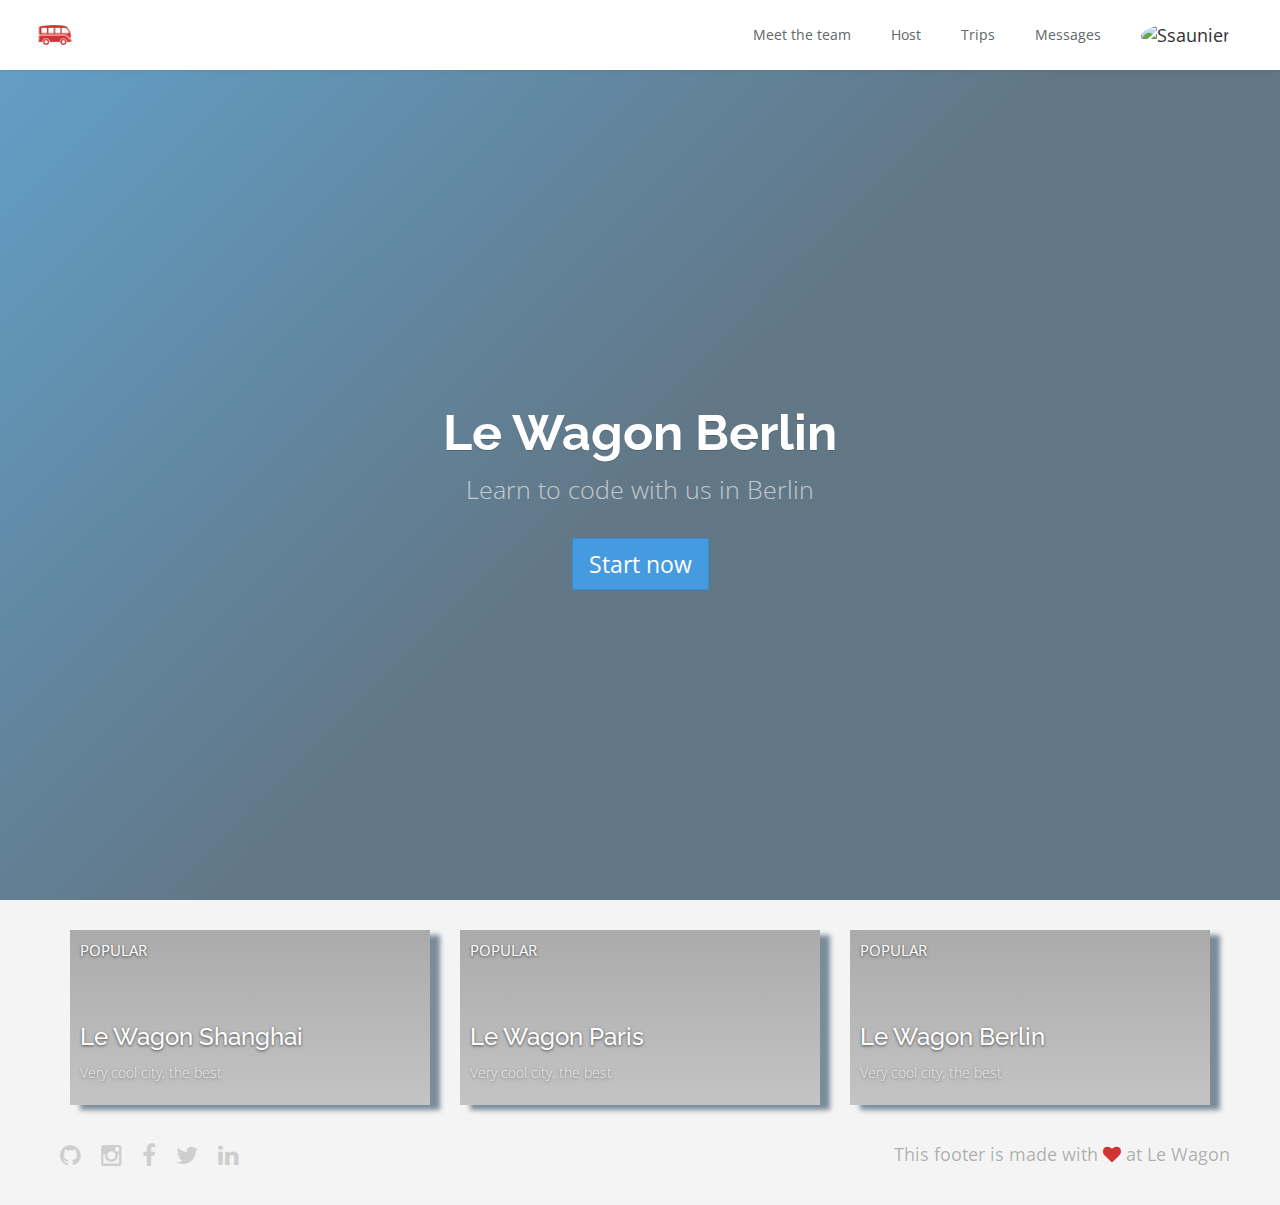
==== commit f7de9c90: "Automated commit at 2018-02-05 13:27:20 UTC by middleman-deploy 2.0.0-alpha" ====
--- a/index.html
+++ b/index.html
@@ -7,22 +7,106 @@
           content="width=device-width, initial-scale=1, shrink-to-fit=no">
     <!-- Use the title from a page's frontmatter if it has one -->
     <title>Le Wagon - Middleman</title>
-    <link href="stylesheets/application-3c48b980.css" rel="stylesheet" />
+    <link href="stylesheets/application-c1b414ab.css" rel="stylesheet" />
     <script src="javascripts/application-93de88c9.js"></script>
     <link href="images/favicon-f15af148.png" rel="icon" type="image/png" />
   </head>
   <body>
-    <div id="home">
-  <div class="home-content">
-    <img src="images/logo-acc9c0ec.png" width="200" alt="Logo" />
-    <p>
-      Middleman is now running!
-    </p>
-    <p class="about">
-      <a href="about.html">More about this template</a>
-    </p>
+    <!-- layouts/layout.erb -->
+    <div class="navbar-wagon">
+  <!-- Logo -->
+  <a href="/" class="navbar-wagon-brand">
+    <img src="images/logo-acc9c0ec.png" alt="logo" />
+  </a>
+
+  <!-- Right Navigation -->
+  <div class="navbar-wagon-right hidden-xs hidden-sm">
+
+    <a href="team.html" class="navbar-wagon-item navbar-wagon-link">Meet the team</a>
+    <a href="" class="navbar-wagon-item navbar-wagon-link">Host</a>
+    <a href="" class="navbar-wagon-item navbar-wagon-link">Trips</a>
+    <a href="" class="navbar-wagon-item navbar-wagon-link">Messages</a>
+
+    <!-- Profile picture with dropdown list -->
+    <div class="navbar-wagon-item">
+      <div class="dropdown">
+        <img src="https://kitt.lewagon.com/placeholder/users/ssaunier" id="navbar-wagon-menu" class="avatar dropdown-toggle" data-toggle="dropdown" alt="Ssaunier" />
+        <ul class="dropdown-menu dropdown-menu-right navbar-wagon-dropdown-menu">
+          <li><a href="#">Profile</a></li>
+          <li><a href="#">Dashboard</a></li>
+          <li><a href="#">Log Out</a></li>
+        </ul>
+      </div>
+    </div>
+  </div>
+
+  <!-- Dropdown appearing on mobile only -->
+  <div class="navbar-wagon-item hidden-md hidden-lg">
+    <div class="dropdown">
+      <i class="fa fa-bars dropdown-toggle" data-toggle="dropdown"></i>
+      <ul class="dropdown-menu dropdown-menu-right navbar-wagon-dropdown-menu">
+        <li><a href="#">Host</a></li>
+        <li><a href="#">Trips</a></li>
+        <li><a href="#">Messagese</a></li>
+      </ul>
+    </div>
+  </div>
+</div>
+   <!-- inject layouts/_navbar.html.erb -->
+    <div class="banner" style="background-image: linear-gradient(-225deg, rgba(0,101,168,0.6) 0%, rgba(0,36,61,0.6) 50%), url('https://kitt.lewagon.com/placeholder/cities/berlin');">
+  <div class="banner-content">
+    <h1>Le Wagon Berlin</h1>
+    <p>Learn to code with us in Berlin</p>
+    <a class="btn btn-primary btn-lg">Start now</a>
   </div>
 </div>
 
+
+<div class="container">
+  <div class="row">
+      <div class="col-xs-12 col-sm-4">
+        <div class="card" style="background-image: linear-gradient(rgba(0,0,0,0.3), rgba(0,0,0,0.2)), url('https://kitt.lewagon.com/placeholder/cities/shanghai');">
+          <div class="card-category">Popular</div>
+          <div class="card-description">
+            <h2>Le Wagon Shanghai</h2>
+            <p>Very cool city, the best</p>
+          </div>
+        </div>
+      </div>
+      <div class="col-xs-12 col-sm-4">
+        <div class="card" style="background-image: linear-gradient(rgba(0,0,0,0.3), rgba(0,0,0,0.2)), url('https://kitt.lewagon.com/placeholder/cities/paris');">
+          <div class="card-category">Popular</div>
+          <div class="card-description">
+            <h2>Le Wagon Paris</h2>
+            <p>Very cool city, the best</p>
+          </div>
+        </div>
+      </div>
+      <div class="col-xs-12 col-sm-4">
+        <div class="card" style="background-image: linear-gradient(rgba(0,0,0,0.3), rgba(0,0,0,0.2)), url('https://kitt.lewagon.com/placeholder/cities/berlin');">
+          <div class="card-category">Popular</div>
+          <div class="card-description">
+            <h2>Le Wagon Berlin</h2>
+            <p>Very cool city, the best</p>
+          </div>
+        </div>
+      </div>
+  </div>
+</div>
+
+                      <!-- Page content is injected here -->
+    <div class="footer">
+  <div class="footer-links">
+    <a href="#"><i class="fa fa-github"></i></a>
+    <a href="#"><i class="fa fa-instagram"></i></a>
+    <a href="#"><i class="fa fa-facebook"></i></a>
+    <a href="#"><i class="fa fa-twitter"></i></a>
+    <a href="#"><i class="fa fa-linkedin"></i></a>
+  </div>
+  <div class="footer-copyright">
+    This footer is made with <i class="fa fa-heart"></i> at Le Wagon
+  </div>
+</div>
+   <!-- inject layouts/_footer.html.erb -->
   </body>
 </html>
--- a/stylesheets/application-c1b414ab.css
+++ b/stylesheets/application-c1b414ab.css
@@ -0,0 +1,8 @@
+@import url("https://fonts.googleapis.com/css?family=Open+Sans:400,300,700|Raleway:400,100,300,700,500");/*!
+ * Bootstrap v3.3.7 (http://getbootstrap.com)
+ * Copyright 2011-2016 Twitter, Inc.
+ * Licensed under MIT (https://github.com/twbs/bootstrap/blob/master/LICENSE)
+ *//*! normalize.css v3.0.3 | MIT License | github.com/necolas/normalize.css */html{font-family:sans-serif;-ms-text-size-adjust:100%;-webkit-text-size-adjust:100%}body{margin:0}article,aside,details,figcaption,figure,footer,header,hgroup,main,menu,nav,section,summary{display:block}audio,canvas,progress,video{display:inline-block;vertical-align:baseline}audio:not([controls]){display:none;height:0}[hidden],template{display:none}a{background-color:transparent}a:active,a:hover{outline:0}abbr[title]{border-bottom:1px dotted}b,strong{font-weight:bold}dfn{font-style:italic}h1{font-size:2em;margin:0.67em 0}mark{background:#ff0;color:#000}small{font-size:80%}sub,sup{font-size:75%;line-height:0;position:relative;vertical-align:baseline}sup{top:-0.5em}sub{bottom:-0.25em}img{border:0}svg:not(:root){overflow:hidden}figure{margin:1em 40px}hr{-webkit-box-sizing:content-box;box-sizing:content-box;height:0}pre{overflow:auto}code,kbd,pre,samp{font-family:monospace, monospace;font-size:1em}button,input,optgroup,select,textarea{color:inherit;font:inherit;margin:0}button{overflow:visible}button,select{text-transform:none}button,html input[type="button"],input[type="reset"],input[type="submit"]{-webkit-appearance:button;cursor:pointer}button[disabled],html input[disabled]{cursor:default}button::-moz-focus-inner,input::-moz-focus-inner{border:0;padding:0}input{line-height:normal}input[type="checkbox"],input[type="radio"]{-webkit-box-sizing:border-box;box-sizing:border-box;padding:0}input[type="number"]::-webkit-inner-spin-button,input[type="number"]::-webkit-outer-spin-button{height:auto}input[type="search"]{-webkit-appearance:textfield;-webkit-box-sizing:content-box;box-sizing:content-box}input[type="search"]::-webkit-search-cancel-button,input[type="search"]::-webkit-search-decoration{-webkit-appearance:none}fieldset{border:1px solid #c0c0c0;margin:0 2px;padding:0.35em 0.625em 0.75em}legend{border:0;padding:0}textarea{overflow:auto}optgroup{font-weight:bold}table{border-collapse:collapse;border-spacing:0}td,th{padding:0}/*! Source: https://github.com/h5bp/html5-boilerplate/blob/master/src/css/main.css */@media print{*,*:before,*:after{background:transparent !important;color:#000 !important;-webkit-box-shadow:none !important;box-shadow:none !important;text-shadow:none !important}a,a:visited{text-decoration:underline}a[href]:after{content:" (" attr(href) ")"}abbr[title]:after{content:" (" attr(title) ")"}a[href^="#"]:after,a[href^="javascript:"]:after{content:""}pre,blockquote{border:1px solid #999;page-break-inside:avoid}thead{display:table-header-group}tr,img{page-break-inside:avoid}img{max-width:100% !important}p,h2,h3{orphans:3;widows:3}h2,h3{page-break-after:avoid}.navbar{display:none}.btn>.caret,.dropup>.btn>.caret{border-top-color:#000 !important}.label{border:1px solid #000}.table{border-collapse:collapse !important}.table td,.table th{background-color:#fff !important}.table-bordered th,.table-bordered td{border:1px solid #ddd !important}}@font-face{font-family:'Glyphicons Halflings';src:url("../assets/bootstrap/glyphicons-halflings-regular-86b6f62b.eot");src:url("../assets/bootstrap/glyphicons-halflings-regular-86b6f62b.eot?#iefix") format("embedded-opentype"),url("../assets/bootstrap/glyphicons-halflings-regular-ca35b697.woff2") format("woff2"),url("../assets/bootstrap/glyphicons-halflings-regular-278e49a8.woff") format("woff"),url("../assets/bootstrap/glyphicons-halflings-regular-44bc1850.ttf") format("truetype"),url("../assets/bootstrap/glyphicons-halflings-regular-de51a849.svg#glyphicons_halflingsregular") format("svg")}.glyphicon{position:relative;top:1px;display:inline-block;font-family:'Glyphicons Halflings';font-style:normal;font-weight:normal;line-height:1;-webkit-font-smoothing:antialiased;-moz-osx-font-smoothing:grayscale}.glyphicon-asterisk:before{content:"\002a"}.glyphicon-plus:before{content:"\002b"}.glyphicon-euro:before,.glyphicon-eur:before{content:"\20ac"}.glyphicon-minus:before{content:"\2212"}.glyphicon-cloud:before{content:"\2601"}.glyphicon-envelope:before{content:"\2709"}.glyphicon-pencil:before{content:"\270f"}.glyphicon-glass:before{content:"\e001"}.glyphicon-music:before{content:"\e002"}.glyphicon-search:before{content:"\e003"}.glyphicon-heart:before{content:"\e005"}.glyphicon-star:before{content:"\e006"}.glyphicon-star-empty:before{content:"\e007"}.glyphicon-user:before{content:"\e008"}.glyphicon-film:before{content:"\e009"}.glyphicon-th-large:before{content:"\e010"}.glyphicon-th:before{content:"\e011"}.glyphicon-th-list:before{content:"\e012"}.glyphicon-ok:before{content:"\e013"}.glyphicon-remove:before{content:"\e014"}.glyphicon-zoom-in:before{content:"\e015"}.glyphicon-zoom-out:before{content:"\e016"}.glyphicon-off:before{content:"\e017"}.glyphicon-signal:before{content:"\e018"}.glyphicon-cog:before{content:"\e019"}.glyphicon-trash:before{content:"\e020"}.glyphicon-home:before{content:"\e021"}.glyphicon-file:before{content:"\e022"}.glyphicon-time:before{content:"\e023"}.glyphicon-road:before{content:"\e024"}.glyphicon-download-alt:before{content:"\e025"}.glyphicon-download:before{content:"\e026"}.glyphicon-upload:before{content:"\e027"}.glyphicon-inbox:before{content:"\e028"}.glyphicon-play-circle:before{content:"\e029"}.glyphicon-repeat:before{content:"\e030"}.glyphicon-refresh:before{content:"\e031"}.glyphicon-list-alt:before{content:"\e032"}.glyphicon-lock:before{content:"\e033"}.glyphicon-flag:before{content:"\e034"}.glyphicon-headphones:before{content:"\e035"}.glyphicon-volume-off:before{content:"\e036"}.glyphicon-volume-down:before{content:"\e037"}.glyphicon-volume-up:before{content:"\e038"}.glyphicon-qrcode:before{content:"\e039"}.glyphicon-barcode:before{content:"\e040"}.glyphicon-tag:before{content:"\e041"}.glyphicon-tags:before{content:"\e042"}.glyphicon-book:before{content:"\e043"}.glyphicon-bookmark:before{content:"\e044"}.glyphicon-print:before{content:"\e045"}.glyphicon-camera:before{content:"\e046"}.glyphicon-font:before{content:"\e047"}.glyphicon-bold:before{content:"\e048"}.glyphicon-italic:before{content:"\e049"}.glyphicon-text-height:before{content:"\e050"}.glyphicon-text-width:before{content:"\e051"}.glyphicon-align-left:before{content:"\e052"}.glyphicon-align-center:before{content:"\e053"}.glyphicon-align-right:before{content:"\e054"}.glyphicon-align-justify:before{content:"\e055"}.glyphicon-list:before{content:"\e056"}.glyphicon-indent-left:before{content:"\e057"}.glyphicon-indent-right:before{content:"\e058"}.glyphicon-facetime-video:before{content:"\e059"}.glyphicon-picture:before{content:"\e060"}.glyphicon-map-marker:before{content:"\e062"}.glyphicon-adjust:before{content:"\e063"}.glyphicon-tint:before{content:"\e064"}.glyphicon-edit:before{content:"\e065"}.glyphicon-share:before{content:"\e066"}.glyphicon-check:before{content:"\e067"}.glyphicon-move:before{content:"\e068"}.glyphicon-step-backward:before{content:"\e069"}.glyphicon-fast-backward:before{content:"\e070"}.glyphicon-backward:before{content:"\e071"}.glyphicon-play:before{content:"\e072"}.glyphicon-pause:before{content:"\e073"}.glyphicon-stop:before{content:"\e074"}.glyphicon-forward:before{content:"\e075"}.glyphicon-fast-forward:before{content:"\e076"}.glyphicon-step-forward:before{content:"\e077"}.glyphicon-eject:before{content:"\e078"}.glyphicon-chevron-left:before{content:"\e079"}.glyphicon-chevron-right:before{content:"\e080"}.glyphicon-plus-sign:before{content:"\e081"}.glyphicon-minus-sign:before{content:"\e082"}.glyphicon-remove-sign:before{content:"\e083"}.glyphicon-ok-sign:before{content:"\e084"}.glyphicon-question-sign:before{content:"\e085"}.glyphicon-info-sign:before{content:"\e086"}.glyphicon-screenshot:before{content:"\e087"}.glyphicon-remove-circle:before{content:"\e088"}.glyphicon-ok-circle:before{content:"\e089"}.glyphicon-ban-circle:before{content:"\e090"}.glyphicon-arrow-left:before{content:"\e091"}.glyphicon-arrow-right:before{content:"\e092"}.glyphicon-arrow-up:before{content:"\e093"}.glyphicon-arrow-down:before{content:"\e094"}.glyphicon-share-alt:before{content:"\e095"}.glyphicon-resize-full:before{content:"\e096"}.glyphicon-resize-small:before{content:"\e097"}.glyphicon-exclamation-sign:before{content:"\e101"}.glyphicon-gift:before{content:"\e102"}.glyphicon-leaf:before{content:"\e103"}.glyphicon-fire:before{content:"\e104"}.glyphicon-eye-open:before{content:"\e105"}.glyphicon-eye-close:before{content:"\e106"}.glyphicon-warning-sign:before{content:"\e107"}.glyphicon-plane:before{content:"\e108"}.glyphicon-calendar:before{content:"\e109"}.glyphicon-random:before{content:"\e110"}.glyphicon-comment:before{content:"\e111"}.glyphicon-magnet:before{content:"\e112"}.glyphicon-chevron-up:before{content:"\e113"}.glyphicon-chevron-down:before{content:"\e114"}.glyphicon-retweet:before{content:"\e115"}.glyphicon-shopping-cart:before{content:"\e116"}.glyphicon-folder-close:before{content:"\e117"}.glyphicon-folder-open:before{content:"\e118"}.glyphicon-resize-vertical:before{content:"\e119"}.glyphicon-resize-horizontal:before{content:"\e120"}.glyphicon-hdd:before{content:"\e121"}.glyphicon-bullhorn:before{content:"\e122"}.glyphicon-bell:before{content:"\e123"}.glyphicon-certificate:before{content:"\e124"}.glyphicon-thumbs-up:before{content:"\e125"}.glyphicon-thumbs-down:before{content:"\e126"}.glyphicon-hand-right:before{content:"\e127"}.glyphicon-hand-left:before{content:"\e128"}.glyphicon-hand-up:before{content:"\e129"}.glyphicon-hand-down:before{content:"\e130"}.glyphicon-circle-arrow-right:before{content:"\e131"}.glyphicon-circle-arrow-left:before{content:"\e132"}.glyphicon-circle-arrow-up:before{content:"\e133"}.glyphicon-circle-arrow-down:before{content:"\e134"}.glyphicon-globe:before{content:"\e135"}.glyphicon-wrench:before{content:"\e136"}.glyphicon-tasks:before{content:"\e137"}.glyphicon-filter:before{content:"\e138"}.glyphicon-briefcase:before{content:"\e139"}.glyphicon-fullscreen:before{content:"\e140"}.glyphicon-dashboard:before{content:"\e141"}.glyphicon-paperclip:before{content:"\e142"}.glyphicon-heart-empty:before{content:"\e143"}.glyphicon-link:before{content:"\e144"}.glyphicon-phone:before{content:"\e145"}.glyphicon-pushpin:before{content:"\e146"}.glyphicon-usd:before{content:"\e148"}.glyphicon-gbp:before{content:"\e149"}.glyphicon-sort:before{content:"\e150"}.glyphicon-sort-by-alphabet:before{content:"\e151"}.glyphicon-sort-by-alphabet-alt:before{content:"\e152"}.glyphicon-sort-by-order:before{content:"\e153"}.glyphicon-sort-by-order-alt:before{content:"\e154"}.glyphicon-sort-by-attributes:before{content:"\e155"}.glyphicon-sort-by-attributes-alt:before{content:"\e156"}.glyphicon-unchecked:before{content:"\e157"}.glyphicon-expand:before{content:"\e158"}.glyphicon-collapse-down:before{content:"\e159"}.glyphicon-collapse-up:before{content:"\e160"}.glyphicon-log-in:before{content:"\e161"}.glyphicon-flash:before{content:"\e162"}.glyphicon-log-out:before{content:"\e163"}.glyphicon-new-window:before{content:"\e164"}.glyphicon-record:before{content:"\e165"}.glyphicon-save:before{content:"\e166"}.glyphicon-open:before{content:"\e167"}.glyphicon-saved:before{content:"\e168"}.glyphicon-import:before{content:"\e169"}.glyphicon-export:before{content:"\e170"}.glyphicon-send:before{content:"\e171"}.glyphicon-floppy-disk:before{content:"\e172"}.glyphicon-floppy-saved:before{content:"\e173"}.glyphicon-floppy-remove:before{content:"\e174"}.glyphicon-floppy-save:before{content:"\e175"}.glyphicon-floppy-open:before{content:"\e176"}.glyphicon-credit-card:before{content:"\e177"}.glyphicon-transfer:before{content:"\e178"}.glyphicon-cutlery:before{content:"\e179"}.glyphicon-header:before{content:"\e180"}.glyphicon-compressed:before{content:"\e181"}.glyphicon-earphone:before{content:"\e182"}.glyphicon-phone-alt:before{content:"\e183"}.glyphicon-tower:before{content:"\e184"}.glyphicon-stats:before{content:"\e185"}.glyphicon-sd-video:before{content:"\e186"}.glyphicon-hd-video:before{content:"\e187"}.glyphicon-subtitles:before{content:"\e188"}.glyphicon-sound-stereo:before{content:"\e189"}.glyphicon-sound-dolby:before{content:"\e190"}.glyphicon-sound-5-1:before{content:"\e191"}.glyphicon-sound-6-1:before{content:"\e192"}.glyphicon-sound-7-1:before{content:"\e193"}.glyphicon-copyright-mark:before{content:"\e194"}.glyphicon-registration-mark:before{content:"\e195"}.glyphicon-cloud-download:before{content:"\e197"}.glyphicon-cloud-upload:before{content:"\e198"}.glyphicon-tree-conifer:before{content:"\e199"}.glyphicon-tree-deciduous:before{content:"\e200"}.glyphicon-cd:before{content:"\e201"}.glyphicon-save-file:before{content:"\e202"}.glyphicon-open-file:before{content:"\e203"}.glyphicon-level-up:before{content:"\e204"}.glyphicon-copy:before{content:"\e205"}.glyphicon-paste:before{content:"\e206"}.glyphicon-alert:before{content:"\e209"}.glyphicon-equalizer:before{content:"\e210"}.glyphicon-king:before{content:"\e211"}.glyphicon-queen:before{content:"\e212"}.glyphicon-pawn:before{content:"\e213"}.glyphicon-bishop:before{content:"\e214"}.glyphicon-knight:before{content:"\e215"}.glyphicon-baby-formula:before{content:"\e216"}.glyphicon-tent:before{content:"\26fa"}.glyphicon-blackboard:before{content:"\e218"}.glyphicon-bed:before{content:"\e219"}.glyphicon-apple:before{content:"\f8ff"}.glyphicon-erase:before{content:"\e221"}.glyphicon-hourglass:before{content:"\231b"}.glyphicon-lamp:before{content:"\e223"}.glyphicon-duplicate:before{content:"\e224"}.glyphicon-piggy-bank:before{content:"\e225"}.glyphicon-scissors:before{content:"\e226"}.glyphicon-bitcoin:before{content:"\e227"}.glyphicon-btc:before{content:"\e227"}.glyphicon-xbt:before{content:"\e227"}.glyphicon-yen:before{content:"\00a5"}.glyphicon-jpy:before{content:"\00a5"}.glyphicon-ruble:before{content:"\20bd"}.glyphicon-rub:before{content:"\20bd"}.glyphicon-scale:before{content:"\e230"}.glyphicon-ice-lolly:before{content:"\e231"}.glyphicon-ice-lolly-tasted:before{content:"\e232"}.glyphicon-education:before{content:"\e233"}.glyphicon-option-horizontal:before{content:"\e234"}.glyphicon-option-vertical:before{content:"\e235"}.glyphicon-menu-hamburger:before{content:"\e236"}.glyphicon-modal-window:before{content:"\e237"}.glyphicon-oil:before{content:"\e238"}.glyphicon-grain:before{content:"\e239"}.glyphicon-sunglasses:before{content:"\e240"}.glyphicon-text-size:before{content:"\e241"}.glyphicon-text-color:before{content:"\e242"}.glyphicon-text-background:before{content:"\e243"}.glyphicon-object-align-top:before{content:"\e244"}.glyphicon-object-align-bottom:before{content:"\e245"}.glyphicon-object-align-horizontal:before{content:"\e246"}.glyphicon-object-align-left:before{content:"\e247"}.glyphicon-object-align-vertical:before{content:"\e248"}.glyphicon-object-align-right:before{content:"\e249"}.glyphicon-triangle-right:before{content:"\e250"}.glyphicon-triangle-left:before{content:"\e251"}.glyphicon-triangle-bottom:before{content:"\e252"}.glyphicon-triangle-top:before{content:"\e253"}.glyphicon-console:before{content:"\e254"}.glyphicon-superscript:before{content:"\e255"}.glyphicon-subscript:before{content:"\e256"}.glyphicon-menu-left:before{content:"\e257"}.glyphicon-menu-right:before{content:"\e258"}.glyphicon-menu-down:before{content:"\e259"}.glyphicon-menu-up:before{content:"\e260"}*{-webkit-box-sizing:border-box;box-sizing:border-box}*:before,*:after{-webkit-box-sizing:border-box;box-sizing:border-box}html{font-size:10px;-webkit-tap-highlight-color:transparent}body{font-family:"Open Sans", "Helvetica", "sans-serif";font-size:18px;line-height:1.42857143;color:#333333;background-color:#F4F4F4}input,button,select,textarea{font-family:inherit;font-size:inherit;line-height:inherit}a{color:#469AE0;text-decoration:none}a:hover,a:focus{color:#1f74ba;text-decoration:underline}a:focus{outline:5px auto -webkit-focus-ring-color;outline-offset:-2px}figure{margin:0}img{vertical-align:middle}.img-responsive{display:block;max-width:100%;height:auto}.img-rounded{border-radius:2px}.img-thumbnail{padding:4px;line-height:1.42857143;background-color:#F4F4F4;border:1px solid #ddd;border-radius:2px;-webkit-transition:all 0.2s ease-in-out;transition:all 0.2s ease-in-out;display:inline-block;max-width:100%;height:auto}.img-circle{border-radius:50%}hr{margin-top:25px;margin-bottom:25px;border:0;border-top:1px solid #eeeeee}.sr-only{position:absolute;width:1px;height:1px;margin:-1px;padding:0;overflow:hidden;clip:rect(0, 0, 0, 0);border:0}.sr-only-focusable:active,.sr-only-focusable:focus{position:static;width:auto;height:auto;margin:0;overflow:visible;clip:auto}[role="button"]{cursor:pointer}h1,h2,h3,h4,h5,h6,.h1,.h2,.h3,.h4,.h5,.h6{font-family:"Raleway", "Helvetica", "sans-serif";font-weight:500;line-height:1.1;color:inherit}h1 small,h1 .small,h2 small,h2 .small,h3 small,h3 .small,h4 small,h4 .small,h5 small,h5 .small,h6 small,h6 .small,.h1 small,.h1 .small,.h2 small,.h2 .small,.h3 small,.h3 .small,.h4 small,.h4 .small,.h5 small,.h5 .small,.h6 small,.h6 .small{font-weight:normal;line-height:1;color:#777777}h1,.h1,h2,.h2,h3,.h3{margin-top:25px;margin-bottom:12.5px}h1 small,h1 .small,.h1 small,.h1 .small,h2 small,h2 .small,.h2 small,.h2 .small,h3 small,h3 .small,.h3 small,.h3 .small{font-size:65%}h4,.h4,h5,.h5,h6,.h6{margin-top:12.5px;margin-bottom:12.5px}h4 small,h4 .small,.h4 small,.h4 .small,h5 small,h5 .small,.h5 small,.h5 .small,h6 small,h6 .small,.h6 small,.h6 .small{font-size:75%}h1,.h1{font-size:46px}h2,.h2{font-size:38px}h3,.h3{font-size:31px}h4,.h4{font-size:23px}h5,.h5{font-size:18px}h6,.h6{font-size:16px}p{margin:0 0 12.5px}.lead{margin-bottom:25px;font-size:20px;font-weight:300;line-height:1.4}@media (min-width: 768px){.lead{font-size:27px}}small,.small{font-size:88%}mark,.mark{background-color:#fcf8e3;padding:.2em}.text-left{text-align:left}.text-right{text-align:right}.text-center{text-align:center}.text-justify{text-align:justify}.text-nowrap{white-space:nowrap}.text-lowercase{text-transform:lowercase}.text-uppercase,.initialism{text-transform:uppercase}.text-capitalize{text-transform:capitalize}.text-muted{color:#777777}.text-primary{color:#469AE0}a.text-primary:hover,a.text-primary:focus{color:#2381d0}.text-success{color:#3c763d}a.text-success:hover,a.text-success:focus{color:#2b542c}.text-info{color:#31708f}a.text-info:hover,a.text-info:focus{color:#245269}.text-warning{color:#8a6d3b}a.text-warning:hover,a.text-warning:focus{color:#66512c}.text-danger{color:#a94442}a.text-danger:hover,a.text-danger:focus{color:#843534}.bg-primary{color:#fff}.bg-primary{background-color:#469AE0}a.bg-primary:hover,a.bg-primary:focus{background-color:#2381d0}.bg-success{background-color:#dff0d8}a.bg-success:hover,a.bg-success:focus{background-color:#c1e2b3}.bg-info{background-color:#d9edf7}a.bg-info:hover,a.bg-info:focus{background-color:#afd9ee}.bg-warning{background-color:#fcf8e3}a.bg-warning:hover,a.bg-warning:focus{background-color:#f7ecb5}.bg-danger{background-color:#f2dede}a.bg-danger:hover,a.bg-danger:focus{background-color:#e4b9b9}.page-header{padding-bottom:11.5px;margin:50px 0 25px;border-bottom:1px solid #eeeeee}ul,ol{margin-top:0;margin-bottom:12.5px}ul ul,ul ol,ol ul,ol ol{margin-bottom:0}.list-unstyled{padding-left:0;list-style:none}.list-inline{padding-left:0;list-style:none;margin-left:-5px}.list-inline>li{display:inline-block;padding-left:5px;padding-right:5px}dl{margin-top:0;margin-bottom:25px}dt,dd{line-height:1.42857143}dt{font-weight:bold}dd{margin-left:0}.dl-horizontal dd:before,.dl-horizontal dd:after{content:" ";display:table}.dl-horizontal dd:after{clear:both}@media (min-width: 768px){.dl-horizontal dt{float:left;width:160px;clear:left;text-align:right;overflow:hidden;text-overflow:ellipsis;white-space:nowrap}.dl-horizontal dd{margin-left:180px}}abbr[title],abbr[data-original-title]{cursor:help;border-bottom:1px dotted #777777}.initialism{font-size:90%}blockquote{padding:12.5px 25px;margin:0 0 25px;font-size:22.5px;border-left:5px solid #eeeeee}blockquote p:last-child,blockquote ul:last-child,blockquote ol:last-child{margin-bottom:0}blockquote footer,blockquote small,blockquote .small{display:block;font-size:80%;line-height:1.42857143;color:#777777}blockquote footer:before,blockquote small:before,blockquote .small:before{content:'\2014 \00A0'}.blockquote-reverse,blockquote.pull-right{padding-right:15px;padding-left:0;border-right:5px solid #eeeeee;border-left:0;text-align:right}.blockquote-reverse footer:before,.blockquote-reverse small:before,.blockquote-reverse .small:before,blockquote.pull-right footer:before,blockquote.pull-right small:before,blockquote.pull-right .small:before{content:''}.blockquote-reverse footer:after,.blockquote-reverse small:after,.blockquote-reverse .small:after,blockquote.pull-right footer:after,blockquote.pull-right small:after,blockquote.pull-right .small:after{content:'\00A0 \2014'}address{margin-bottom:25px;font-style:normal;line-height:1.42857143}code,kbd,pre,samp{font-family:Menlo, Monaco, Consolas, "Courier New", monospace}code{padding:2px 4px;font-size:90%;color:#c7254e;background-color:#f9f2f4;border-radius:2px}kbd{padding:2px 4px;font-size:90%;color:#fff;background-color:#333;border-radius:2px;-webkit-box-shadow:inset 0 -1px 0 rgba(0,0,0,0.25);box-shadow:inset 0 -1px 0 rgba(0,0,0,0.25)}kbd kbd{padding:0;font-size:100%;font-weight:bold;-webkit-box-shadow:none;box-shadow:none}pre{display:block;padding:12px;margin:0 0 12.5px;font-size:17px;line-height:1.42857143;word-break:break-all;word-wrap:break-word;color:#333333;background-color:#f5f5f5;border:1px solid #ccc;border-radius:2px}pre code{padding:0;font-size:inherit;color:inherit;white-space:pre-wrap;background-color:transparent;border-radius:0}.pre-scrollable{max-height:340px;overflow-y:scroll}.container{margin-right:auto;margin-left:auto;padding-left:15px;padding-right:15px}.container:before,.container:after{content:" ";display:table}.container:after{clear:both}@media (min-width: 768px){.container{width:750px}}@media (min-width: 992px){.container{width:970px}}@media (min-width: 1200px){.container{width:1170px}}.container-fluid{margin-right:auto;margin-left:auto;padding-left:15px;padding-right:15px}.container-fluid:before,.container-fluid:after{content:" ";display:table}.container-fluid:after{clear:both}.row{margin-left:-15px;margin-right:-15px}.row:before,.row:after{content:" ";display:table}.row:after{clear:both}.col-xs-1,.col-sm-1,.col-md-1,.col-lg-1,.col-xs-2,.col-sm-2,.col-md-2,.col-lg-2,.col-xs-3,.col-sm-3,.col-md-3,.col-lg-3,.col-xs-4,.col-sm-4,.col-md-4,.col-lg-4,.col-xs-5,.col-sm-5,.col-md-5,.col-lg-5,.col-xs-6,.col-sm-6,.col-md-6,.col-lg-6,.col-xs-7,.col-sm-7,.col-md-7,.col-lg-7,.col-xs-8,.col-sm-8,.col-md-8,.col-lg-8,.col-xs-9,.col-sm-9,.col-md-9,.col-lg-9,.col-xs-10,.col-sm-10,.col-md-10,.col-lg-10,.col-xs-11,.col-sm-11,.col-md-11,.col-lg-11,.col-xs-12,.col-sm-12,.col-md-12,.col-lg-12{position:relative;min-height:1px;padding-left:15px;padding-right:15px}.col-xs-1,.col-xs-2,.col-xs-3,.col-xs-4,.col-xs-5,.col-xs-6,.col-xs-7,.col-xs-8,.col-xs-9,.col-xs-10,.col-xs-11,.col-xs-12{float:left}.col-xs-1{width:8.33333333%}.col-xs-2{width:16.66666667%}.col-xs-3{width:25%}.col-xs-4{width:33.33333333%}.col-xs-5{width:41.66666667%}.col-xs-6{width:50%}.col-xs-7{width:58.33333333%}.col-xs-8{width:66.66666667%}.col-xs-9{width:75%}.col-xs-10{width:83.33333333%}.col-xs-11{width:91.66666667%}.col-xs-12{width:100%}.col-xs-pull-0{right:auto}.col-xs-pull-1{right:8.33333333%}.col-xs-pull-2{right:16.66666667%}.col-xs-pull-3{right:25%}.col-xs-pull-4{right:33.33333333%}.col-xs-pull-5{right:41.66666667%}.col-xs-pull-6{right:50%}.col-xs-pull-7{right:58.33333333%}.col-xs-pull-8{right:66.66666667%}.col-xs-pull-9{right:75%}.col-xs-pull-10{right:83.33333333%}.col-xs-pull-11{right:91.66666667%}.col-xs-pull-12{right:100%}.col-xs-push-0{left:auto}.col-xs-push-1{left:8.33333333%}.col-xs-push-2{left:16.66666667%}.col-xs-push-3{left:25%}.col-xs-push-4{left:33.33333333%}.col-xs-push-5{left:41.66666667%}.col-xs-push-6{left:50%}.col-xs-push-7{left:58.33333333%}.col-xs-push-8{left:66.66666667%}.col-xs-push-9{left:75%}.col-xs-push-10{left:83.33333333%}.col-xs-push-11{left:91.66666667%}.col-xs-push-12{left:100%}.col-xs-offset-0{margin-left:0%}.col-xs-offset-1{margin-left:8.33333333%}.col-xs-offset-2{margin-left:16.66666667%}.col-xs-offset-3{margin-left:25%}.col-xs-offset-4{margin-left:33.33333333%}.col-xs-offset-5{margin-left:41.66666667%}.col-xs-offset-6{margin-left:50%}.col-xs-offset-7{margin-left:58.33333333%}.col-xs-offset-8{margin-left:66.66666667%}.col-xs-offset-9{margin-left:75%}.col-xs-offset-10{margin-left:83.33333333%}.col-xs-offset-11{margin-left:91.66666667%}.col-xs-offset-12{margin-left:100%}@media (min-width: 768px){.col-sm-1,.col-sm-2,.col-sm-3,.col-sm-4,.col-sm-5,.col-sm-6,.col-sm-7,.col-sm-8,.col-sm-9,.col-sm-10,.col-sm-11,.col-sm-12{float:left}.col-sm-1{width:8.33333333%}.col-sm-2{width:16.66666667%}.col-sm-3{width:25%}.col-sm-4{width:33.33333333%}.col-sm-5{width:41.66666667%}.col-sm-6{width:50%}.col-sm-7{width:58.33333333%}.col-sm-8{width:66.66666667%}.col-sm-9{width:75%}.col-sm-10{width:83.33333333%}.col-sm-11{width:91.66666667%}.col-sm-12{width:100%}.col-sm-pull-0{right:auto}.col-sm-pull-1{right:8.33333333%}.col-sm-pull-2{right:16.66666667%}.col-sm-pull-3{right:25%}.col-sm-pull-4{right:33.33333333%}.col-sm-pull-5{right:41.66666667%}.col-sm-pull-6{right:50%}.col-sm-pull-7{right:58.33333333%}.col-sm-pull-8{right:66.66666667%}.col-sm-pull-9{right:75%}.col-sm-pull-10{right:83.33333333%}.col-sm-pull-11{right:91.66666667%}.col-sm-pull-12{right:100%}.col-sm-push-0{left:auto}.col-sm-push-1{left:8.33333333%}.col-sm-push-2{left:16.66666667%}.col-sm-push-3{left:25%}.col-sm-push-4{left:33.33333333%}.col-sm-push-5{left:41.66666667%}.col-sm-push-6{left:50%}.col-sm-push-7{left:58.33333333%}.col-sm-push-8{left:66.66666667%}.col-sm-push-9{left:75%}.col-sm-push-10{left:83.33333333%}.col-sm-push-11{left:91.66666667%}.col-sm-push-12{left:100%}.col-sm-offset-0{margin-left:0%}.col-sm-offset-1{margin-left:8.33333333%}.col-sm-offset-2{margin-left:16.66666667%}.col-sm-offset-3{margin-left:25%}.col-sm-offset-4{margin-left:33.33333333%}.col-sm-offset-5{margin-left:41.66666667%}.col-sm-offset-6{margin-left:50%}.col-sm-offset-7{margin-left:58.33333333%}.col-sm-offset-8{margin-left:66.66666667%}.col-sm-offset-9{margin-left:75%}.col-sm-offset-10{margin-left:83.33333333%}.col-sm-offset-11{margin-left:91.66666667%}.col-sm-offset-12{margin-left:100%}}@media (min-width: 992px){.col-md-1,.col-md-2,.col-md-3,.col-md-4,.col-md-5,.col-md-6,.col-md-7,.col-md-8,.col-md-9,.col-md-10,.col-md-11,.col-md-12{float:left}.col-md-1{width:8.33333333%}.col-md-2{width:16.66666667%}.col-md-3{width:25%}.col-md-4{width:33.33333333%}.col-md-5{width:41.66666667%}.col-md-6{width:50%}.col-md-7{width:58.33333333%}.col-md-8{width:66.66666667%}.col-md-9{width:75%}.col-md-10{width:83.33333333%}.col-md-11{width:91.66666667%}.col-md-12{width:100%}.col-md-pull-0{right:auto}.col-md-pull-1{right:8.33333333%}.col-md-pull-2{right:16.66666667%}.col-md-pull-3{right:25%}.col-md-pull-4{right:33.33333333%}.col-md-pull-5{right:41.66666667%}.col-md-pull-6{right:50%}.col-md-pull-7{right:58.33333333%}.col-md-pull-8{right:66.66666667%}.col-md-pull-9{right:75%}.col-md-pull-10{right:83.33333333%}.col-md-pull-11{right:91.66666667%}.col-md-pull-12{right:100%}.col-md-push-0{left:auto}.col-md-push-1{left:8.33333333%}.col-md-push-2{left:16.66666667%}.col-md-push-3{left:25%}.col-md-push-4{left:33.33333333%}.col-md-push-5{left:41.66666667%}.col-md-push-6{left:50%}.col-md-push-7{left:58.33333333%}.col-md-push-8{left:66.66666667%}.col-md-push-9{left:75%}.col-md-push-10{left:83.33333333%}.col-md-push-11{left:91.66666667%}.col-md-push-12{left:100%}.col-md-offset-0{margin-left:0%}.col-md-offset-1{margin-left:8.33333333%}.col-md-offset-2{margin-left:16.66666667%}.col-md-offset-3{margin-left:25%}.col-md-offset-4{margin-left:33.33333333%}.col-md-offset-5{margin-left:41.66666667%}.col-md-offset-6{margin-left:50%}.col-md-offset-7{margin-left:58.33333333%}.col-md-offset-8{margin-left:66.66666667%}.col-md-offset-9{margin-left:75%}.col-md-offset-10{margin-left:83.33333333%}.col-md-offset-11{margin-left:91.66666667%}.col-md-offset-12{margin-left:100%}}@media (min-width: 1200px){.col-lg-1,.col-lg-2,.col-lg-3,.col-lg-4,.col-lg-5,.col-lg-6,.col-lg-7,.col-lg-8,.col-lg-9,.col-lg-10,.col-lg-11,.col-lg-12{float:left}.col-lg-1{width:8.33333333%}.col-lg-2{width:16.66666667%}.col-lg-3{width:25%}.col-lg-4{width:33.33333333%}.col-lg-5{width:41.66666667%}.col-lg-6{width:50%}.col-lg-7{width:58.33333333%}.col-lg-8{width:66.66666667%}.col-lg-9{width:75%}.col-lg-10{width:83.33333333%}.col-lg-11{width:91.66666667%}.col-lg-12{width:100%}.col-lg-pull-0{right:auto}.col-lg-pull-1{right:8.33333333%}.col-lg-pull-2{right:16.66666667%}.col-lg-pull-3{right:25%}.col-lg-pull-4{right:33.33333333%}.col-lg-pull-5{right:41.66666667%}.col-lg-pull-6{right:50%}.col-lg-pull-7{right:58.33333333%}.col-lg-pull-8{right:66.66666667%}.col-lg-pull-9{right:75%}.col-lg-pull-10{right:83.33333333%}.col-lg-pull-11{right:91.66666667%}.col-lg-pull-12{right:100%}.col-lg-push-0{left:auto}.col-lg-push-1{left:8.33333333%}.col-lg-push-2{left:16.66666667%}.col-lg-push-3{left:25%}.col-lg-push-4{left:33.33333333%}.col-lg-push-5{left:41.66666667%}.col-lg-push-6{left:50%}.col-lg-push-7{left:58.33333333%}.col-lg-push-8{left:66.66666667%}.col-lg-push-9{left:75%}.col-lg-push-10{left:83.33333333%}.col-lg-push-11{left:91.66666667%}.col-lg-push-12{left:100%}.col-lg-offset-0{margin-left:0%}.col-lg-offset-1{margin-left:8.33333333%}.col-lg-offset-2{margin-left:16.66666667%}.col-lg-offset-3{margin-left:25%}.col-lg-offset-4{margin-left:33.33333333%}.col-lg-offset-5{margin-left:41.66666667%}.col-lg-offset-6{margin-left:50%}.col-lg-offset-7{margin-left:58.33333333%}.col-lg-offset-8{margin-left:66.66666667%}.col-lg-offset-9{margin-left:75%}.col-lg-offset-10{margin-left:83.33333333%}.col-lg-offset-11{margin-left:91.66666667%}.col-lg-offset-12{margin-left:100%}}table{background-color:transparent}caption{padding-top:8px;padding-bottom:8px;color:#777777;text-align:left}th{text-align:left}.table{width:100%;max-width:100%;margin-bottom:25px}.table>thead>tr>th,.table>thead>tr>td,.table>tbody>tr>th,.table>tbody>tr>td,.table>tfoot>tr>th,.table>tfoot>tr>td{padding:8px;line-height:1.42857143;vertical-align:top;border-top:1px solid #ddd}.table>thead>tr>th{vertical-align:bottom;border-bottom:2px solid #ddd}.table>caption+thead>tr:first-child>th,.table>caption+thead>tr:first-child>td,.table>colgroup+thead>tr:first-child>th,.table>colgroup+thead>tr:first-child>td,.table>thead:first-child>tr:first-child>th,.table>thead:first-child>tr:first-child>td{border-top:0}.table>tbody+tbody{border-top:2px solid #ddd}.table .table{background-color:#F4F4F4}.table-condensed>thead>tr>th,.table-condensed>thead>tr>td,.table-condensed>tbody>tr>th,.table-condensed>tbody>tr>td,.table-condensed>tfoot>tr>th,.table-condensed>tfoot>tr>td{padding:5px}.table-bordered{border:1px solid #ddd}.table-bordered>thead>tr>th,.table-bordered>thead>tr>td,.table-bordered>tbody>tr>th,.table-bordered>tbody>tr>td,.table-bordered>tfoot>tr>th,.table-bordered>tfoot>tr>td{border:1px solid #ddd}.table-bordered>thead>tr>th,.table-bordered>thead>tr>td{border-bottom-width:2px}.table-striped>tbody>tr:nth-of-type(odd){background-color:#f9f9f9}.table-hover>tbody>tr:hover{background-color:#f5f5f5}table col[class*="col-"]{position:static;float:none;display:table-column}table td[class*="col-"],table th[class*="col-"]{position:static;float:none;display:table-cell}.table>thead>tr>td.active,.table>thead>tr>th.active,.table>thead>tr.active>td,.table>thead>tr.active>th,.table>tbody>tr>td.active,.table>tbody>tr>th.active,.table>tbody>tr.active>td,.table>tbody>tr.active>th,.table>tfoot>tr>td.active,.table>tfoot>tr>th.active,.table>tfoot>tr.active>td,.table>tfoot>tr.active>th{background-color:#f5f5f5}.table-hover>tbody>tr>td.active:hover,.table-hover>tbody>tr>th.active:hover,.table-hover>tbody>tr.active:hover>td,.table-hover>tbody>tr:hover>.active,.table-hover>tbody>tr.active:hover>th{background-color:#e8e8e8}.table>thead>tr>td.success,.table>thead>tr>th.success,.table>thead>tr.success>td,.table>thead>tr.success>th,.table>tbody>tr>td.success,.table>tbody>tr>th.success,.table>tbody>tr.success>td,.table>tbody>tr.success>th,.table>tfoot>tr>td.success,.table>tfoot>tr>th.success,.table>tfoot>tr.success>td,.table>tfoot>tr.success>th{background-color:#dff0d8}.table-hover>tbody>tr>td.success:hover,.table-hover>tbody>tr>th.success:hover,.table-hover>tbody>tr.success:hover>td,.table-hover>tbody>tr:hover>.success,.table-hover>tbody>tr.success:hover>th{background-color:#d0e9c6}.table>thead>tr>td.info,.table>thead>tr>th.info,.table>thead>tr.info>td,.table>thead>tr.info>th,.table>tbody>tr>td.info,.table>tbody>tr>th.info,.table>tbody>tr.info>td,.table>tbody>tr.info>th,.table>tfoot>tr>td.info,.table>tfoot>tr>th.info,.table>tfoot>tr.info>td,.table>tfoot>tr.info>th{background-color:#d9edf7}.table-hover>tbody>tr>td.info:hover,.table-hover>tbody>tr>th.info:hover,.table-hover>tbody>tr.info:hover>td,.table-hover>tbody>tr:hover>.info,.table-hover>tbody>tr.info:hover>th{background-color:#c4e3f3}.table>thead>tr>td.warning,.table>thead>tr>th.warning,.table>thead>tr.warning>td,.table>thead>tr.warning>th,.table>tbody>tr>td.warning,.table>tbody>tr>th.warning,.table>tbody>tr.warning>td,.table>tbody>tr.warning>th,.table>tfoot>tr>td.warning,.table>tfoot>tr>th.warning,.table>tfoot>tr.warning>td,.table>tfoot>tr.warning>th{background-color:#fcf8e3}.table-hover>tbody>tr>td.warning:hover,.table-hover>tbody>tr>th.warning:hover,.table-hover>tbody>tr.warning:hover>td,.table-hover>tbody>tr:hover>.warning,.table-hover>tbody>tr.warning:hover>th{background-color:#faf2cc}.table>thead>tr>td.danger,.table>thead>tr>th.danger,.table>thead>tr.danger>td,.table>thead>tr.danger>th,.table>tbody>tr>td.danger,.table>tbody>tr>th.danger,.table>tbody>tr.danger>td,.table>tbody>tr.danger>th,.table>tfoot>tr>td.danger,.table>tfoot>tr>th.danger,.table>tfoot>tr.danger>td,.table>tfoot>tr.danger>th{background-color:#f2dede}.table-hover>tbody>tr>td.danger:hover,.table-hover>tbody>tr>th.danger:hover,.table-hover>tbody>tr.danger:hover>td,.table-hover>tbody>tr:hover>.danger,.table-hover>tbody>tr.danger:hover>th{background-color:#ebcccc}.table-responsive{overflow-x:auto;min-height:0.01%}@media screen and (max-width: 767px){.table-responsive{width:100%;margin-bottom:18.75px;overflow-y:hidden;-ms-overflow-style:-ms-autohiding-scrollbar;border:1px solid #ddd}.table-responsive>.table{margin-bottom:0}.table-responsive>.table>thead>tr>th,.table-responsive>.table>thead>tr>td,.table-responsive>.table>tbody>tr>th,.table-responsive>.table>tbody>tr>td,.table-responsive>.table>tfoot>tr>th,.table-responsive>.table>tfoot>tr>td{white-space:nowrap}.table-responsive>.table-bordered{border:0}.table-responsive>.table-bordered>thead>tr>th:first-child,.table-responsive>.table-bordered>thead>tr>td:first-child,.table-responsive>.table-bordered>tbody>tr>th:first-child,.table-responsive>.table-bordered>tbody>tr>td:first-child,.table-responsive>.table-bordered>tfoot>tr>th:first-child,.table-responsive>.table-bordered>tfoot>tr>td:first-child{border-left:0}.table-responsive>.table-bordered>thead>tr>th:last-child,.table-responsive>.table-bordered>thead>tr>td:last-child,.table-responsive>.table-bordered>tbody>tr>th:last-child,.table-responsive>.table-bordered>tbody>tr>td:last-child,.table-responsive>.table-bordered>tfoot>tr>th:last-child,.table-responsive>.table-bordered>tfoot>tr>td:last-child{border-right:0}.table-responsive>.table-bordered>tbody>tr:last-child>th,.table-responsive>.table-bordered>tbody>tr:last-child>td,.table-responsive>.table-bordered>tfoot>tr:last-child>th,.table-responsive>.table-bordered>tfoot>tr:last-child>td{border-bottom:0}}fieldset{padding:0;margin:0;border:0;min-width:0}legend{display:block;width:100%;padding:0;margin-bottom:25px;font-size:27px;line-height:inherit;color:#333333;border:0;border-bottom:1px solid #e5e5e5}label{display:inline-block;max-width:100%;margin-bottom:5px;font-weight:bold}input[type="search"]{-webkit-box-sizing:border-box;box-sizing:border-box}input[type="radio"],input[type="checkbox"]{margin:4px 0 0;margin-top:1px \9;line-height:normal}input[type="file"]{display:block}input[type="range"]{display:block;width:100%}select[multiple],select[size]{height:auto}input[type="file"]:focus,input[type="radio"]:focus,input[type="checkbox"]:focus{outline:5px auto -webkit-focus-ring-color;outline-offset:-2px}output{display:block;padding-top:7px;font-size:18px;line-height:1.42857143;color:#000000}.form-control{display:block;width:100%;height:39px;padding:6px 12px;font-size:18px;line-height:1.42857143;color:#000000;background-color:#fff;background-image:none;border:1px solid #ccc;border-radius:2px;-webkit-box-shadow:inset 0 1px 1px rgba(0,0,0,0.075);box-shadow:inset 0 1px 1px rgba(0,0,0,0.075);-webkit-transition:border-color ease-in-out 0.15s, box-shadow ease-in-out 0.15s;-webkit-transition:border-color ease-in-out 0.15s, -webkit-box-shadow ease-in-out 0.15s;transition:border-color ease-in-out 0.15s, -webkit-box-shadow ease-in-out 0.15s;transition:border-color ease-in-out 0.15s, box-shadow ease-in-out 0.15s;transition:border-color ease-in-out 0.15s, box-shadow ease-in-out 0.15s, -webkit-box-shadow ease-in-out 0.15s}.form-control:focus{border-color:#66afe9;outline:0;-webkit-box-shadow:inset 0 1px 1px rgba(0,0,0,0.075),0 0 8px rgba(102,175,233,0.6);box-shadow:inset 0 1px 1px rgba(0,0,0,0.075),0 0 8px rgba(102,175,233,0.6)}.form-control::-moz-placeholder{color:#999;opacity:1}.form-control:-ms-input-placeholder{color:#999}.form-control::-webkit-input-placeholder{color:#999}.form-control::-ms-expand{border:0;background-color:transparent}.form-control[disabled],.form-control[readonly],fieldset[disabled] .form-control{background-color:#eeeeee;opacity:1}.form-control[disabled],fieldset[disabled] .form-control{cursor:not-allowed}textarea.form-control{height:auto}input[type="search"]{-webkit-appearance:none}@media screen and (-webkit-min-device-pixel-ratio: 0){input[type="date"].form-control,input[type="time"].form-control,input[type="datetime-local"].form-control,input[type="month"].form-control{line-height:39px}input[type="date"].input-sm,.input-group-sm>input[type="date"].form-control,.input-group-sm>input[type="date"].input-group-addon,.input-group-sm>.input-group-btn>input[type="date"].btn,.input-group-sm input[type="date"],input[type="time"].input-sm,.input-group-sm>input[type="time"].form-control,.input-group-sm>input[type="time"].input-group-addon,.input-group-sm>.input-group-btn>input[type="time"].btn,.input-group-sm input[type="time"],input[type="datetime-local"].input-sm,.input-group-sm>input[type="datetime-local"].form-control,.input-group-sm>input[type="datetime-local"].input-group-addon,.input-group-sm>.input-group-btn>input[type="datetime-local"].btn,.input-group-sm input[type="datetime-local"],input[type="month"].input-sm,.input-group-sm>input[type="month"].form-control,.input-group-sm>input[type="month"].input-group-addon,.input-group-sm>.input-group-btn>input[type="month"].btn,.input-group-sm input[type="month"]{line-height:36px}input[type="date"].input-lg,.input-group-lg>input[type="date"].form-control,.input-group-lg>input[type="date"].input-group-addon,.input-group-lg>.input-group-btn>input[type="date"].btn,.input-group-lg input[type="date"],input[type="time"].input-lg,.input-group-lg>input[type="time"].form-control,.input-group-lg>input[type="time"].input-group-addon,.input-group-lg>.input-group-btn>input[type="time"].btn,.input-group-lg input[type="time"],input[type="datetime-local"].input-lg,.input-group-lg>input[type="datetime-local"].form-control,.input-group-lg>input[type="datetime-local"].input-group-addon,.input-group-lg>.input-group-btn>input[type="datetime-local"].btn,.input-group-lg input[type="datetime-local"],input[type="month"].input-lg,.input-group-lg>input[type="month"].form-control,.input-group-lg>input[type="month"].input-group-addon,.input-group-lg>.input-group-btn>input[type="month"].btn,.input-group-lg input[type="month"]{line-height:53px}}.form-group{margin-bottom:15px}.radio,.checkbox{position:relative;display:block;margin-top:10px;margin-bottom:10px}.radio label,.checkbox label{min-height:25px;padding-left:20px;margin-bottom:0;font-weight:normal;cursor:pointer}.radio input[type="radio"],.radio-inline input[type="radio"],.checkbox input[type="checkbox"],.checkbox-inline input[type="checkbox"]{position:absolute;margin-left:-20px;margin-top:4px \9}.radio+.radio,.checkbox+.checkbox{margin-top:-5px}.radio-inline,.checkbox-inline{position:relative;display:inline-block;padding-left:20px;margin-bottom:0;vertical-align:middle;font-weight:normal;cursor:pointer}.radio-inline+.radio-inline,.checkbox-inline+.checkbox-inline{margin-top:0;margin-left:10px}input[type="radio"][disabled],input[type="radio"].disabled,fieldset[disabled] input[type="radio"],input[type="checkbox"][disabled],input[type="checkbox"].disabled,fieldset[disabled] input[type="checkbox"]{cursor:not-allowed}.radio-inline.disabled,fieldset[disabled] .radio-inline,.checkbox-inline.disabled,fieldset[disabled] .checkbox-inline{cursor:not-allowed}.radio.disabled label,fieldset[disabled] .radio label,.checkbox.disabled label,fieldset[disabled] .checkbox label{cursor:not-allowed}.form-control-static{padding-top:7px;padding-bottom:7px;margin-bottom:0;min-height:43px}.form-control-static.input-lg,.input-group-lg>.form-control-static.form-control,.input-group-lg>.form-control-static.input-group-addon,.input-group-lg>.input-group-btn>.form-control-static.btn,.form-control-static.input-sm,.input-group-sm>.form-control-static.form-control,.input-group-sm>.form-control-static.input-group-addon,.input-group-sm>.input-group-btn>.form-control-static.btn{padding-left:0;padding-right:0}.input-sm,.input-group-sm>.form-control,.input-group-sm>.input-group-addon,.input-group-sm>.input-group-btn>.btn{height:36px;padding:5px 10px;font-size:16px;line-height:1.5;border-radius:2px}select.input-sm,.input-group-sm>select.form-control,.input-group-sm>select.input-group-addon,.input-group-sm>.input-group-btn>select.btn{height:36px;line-height:36px}textarea.input-sm,.input-group-sm>textarea.form-control,.input-group-sm>textarea.input-group-addon,.input-group-sm>.input-group-btn>textarea.btn,select[multiple].input-sm,.input-group-sm>select[multiple].form-control,.input-group-sm>select[multiple].input-group-addon,.input-group-sm>.input-group-btn>select[multiple].btn{height:auto}.form-group-sm .form-control{height:36px;padding:5px 10px;font-size:16px;line-height:1.5;border-radius:2px}.form-group-sm select.form-control{height:36px;line-height:36px}.form-group-sm textarea.form-control,.form-group-sm select[multiple].form-control{height:auto}.form-group-sm .form-control-static{height:36px;min-height:41px;padding:6px 10px;font-size:16px;line-height:1.5}.input-lg,.input-group-lg>.form-control,.input-group-lg>.input-group-addon,.input-group-lg>.input-group-btn>.btn{height:53px;padding:10px 16px;font-size:23px;line-height:1.3333333;border-radius:2px}select.input-lg,.input-group-lg>select.form-control,.input-group-lg>select.input-group-addon,.input-group-lg>.input-group-btn>select.btn{height:53px;line-height:53px}textarea.input-lg,.input-group-lg>textarea.form-control,.input-group-lg>textarea.input-group-addon,.input-group-lg>.input-group-btn>textarea.btn,select[multiple].input-lg,.input-group-lg>select[multiple].form-control,.input-group-lg>select[multiple].input-group-addon,.input-group-lg>.input-group-btn>select[multiple].btn{height:auto}.form-group-lg .form-control{height:53px;padding:10px 16px;font-size:23px;line-height:1.3333333;border-radius:2px}.form-group-lg select.form-control{height:53px;line-height:53px}.form-group-lg textarea.form-control,.form-group-lg select[multiple].form-control{height:auto}.form-group-lg .form-control-static{height:53px;min-height:48px;padding:11px 16px;font-size:23px;line-height:1.3333333}.has-feedback{position:relative}.has-feedback .form-control{padding-right:48.75px}.form-control-feedback{position:absolute;top:0;right:0;z-index:2;display:block;width:39px;height:39px;line-height:39px;text-align:center;pointer-events:none}.input-lg+.form-control-feedback,.input-group-lg>.form-control+.form-control-feedback,.input-group-lg>.input-group-addon+.form-control-feedback,.input-group-lg>.input-group-btn>.btn+.form-control-feedback,.input-group-lg+.form-control-feedback,.form-group-lg .form-control+.form-control-feedback{width:53px;height:53px;line-height:53px}.input-sm+.form-control-feedback,.input-group-sm>.form-control+.form-control-feedback,.input-group-sm>.input-group-addon+.form-control-feedback,.input-group-sm>.input-group-btn>.btn+.form-control-feedback,.input-group-sm+.form-control-feedback,.form-group-sm .form-control+.form-control-feedback{width:36px;height:36px;line-height:36px}.has-success .help-block,.has-success .control-label,.has-success .radio,.has-success .checkbox,.has-success .radio-inline,.has-success .checkbox-inline,.has-success.radio label,.has-success.checkbox label,.has-success.radio-inline label,.has-success.checkbox-inline label{color:#3c763d}.has-success .form-control{border-color:#3c763d;-webkit-box-shadow:inset 0 1px 1px rgba(0,0,0,0.075);box-shadow:inset 0 1px 1px rgba(0,0,0,0.075)}.has-success .form-control:focus{border-color:#2b542c;-webkit-box-shadow:inset 0 1px 1px rgba(0,0,0,0.075),0 0 6px #67b168;box-shadow:inset 0 1px 1px rgba(0,0,0,0.075),0 0 6px #67b168}.has-success .input-group-addon{color:#3c763d;border-color:#3c763d;background-color:#dff0d8}.has-success .form-control-feedback{color:#3c763d}.has-warning .help-block,.has-warning .control-label,.has-warning .radio,.has-warning .checkbox,.has-warning .radio-inline,.has-warning .checkbox-inline,.has-warning.radio label,.has-warning.checkbox label,.has-warning.radio-inline label,.has-warning.checkbox-inline label{color:#8a6d3b}.has-warning .form-control{border-color:#8a6d3b;-webkit-box-shadow:inset 0 1px 1px rgba(0,0,0,0.075);box-shadow:inset 0 1px 1px rgba(0,0,0,0.075)}.has-warning .form-control:focus{border-color:#66512c;-webkit-box-shadow:inset 0 1px 1px rgba(0,0,0,0.075),0 0 6px #c0a16b;box-shadow:inset 0 1px 1px rgba(0,0,0,0.075),0 0 6px #c0a16b}.has-warning .input-group-addon{color:#8a6d3b;border-color:#8a6d3b;background-color:#fcf8e3}.has-warning .form-control-feedback{color:#8a6d3b}.has-error .help-block,.has-error .control-label,.has-error .radio,.has-error .checkbox,.has-error .radio-inline,.has-error .checkbox-inline,.has-error.radio label,.has-error.checkbox label,.has-error.radio-inline label,.has-error.checkbox-inline label{color:#a94442}.has-error .form-control{border-color:#a94442;-webkit-box-shadow:inset 0 1px 1px rgba(0,0,0,0.075);box-shadow:inset 0 1px 1px rgba(0,0,0,0.075)}.has-error .form-control:focus{border-color:#843534;-webkit-box-shadow:inset 0 1px 1px rgba(0,0,0,0.075),0 0 6px #ce8483;box-shadow:inset 0 1px 1px rgba(0,0,0,0.075),0 0 6px #ce8483}.has-error .input-group-addon{color:#a94442;border-color:#a94442;background-color:#f2dede}.has-error .form-control-feedback{color:#a94442}.has-feedback label ~ .form-control-feedback{top:30px}.has-feedback label.sr-only ~ .form-control-feedback{top:0}.help-block{display:block;margin-top:5px;margin-bottom:10px;color:#737373}@media (min-width: 768px){.form-inline .form-group{display:inline-block;margin-bottom:0;vertical-align:middle}.form-inline .form-control{display:inline-block;width:auto;vertical-align:middle}.form-inline .form-control-static{display:inline-block}.form-inline .input-group{display:inline-table;vertical-align:middle}.form-inline .input-group .input-group-addon,.form-inline .input-group .input-group-btn,.form-inline .input-group .form-control{width:auto}.form-inline .input-group>.form-control{width:100%}.form-inline .control-label{margin-bottom:0;vertical-align:middle}.form-inline .radio,.form-inline .checkbox{display:inline-block;margin-top:0;margin-bottom:0;vertical-align:middle}.form-inline .radio label,.form-inline .checkbox label{padding-left:0}.form-inline .radio input[type="radio"],.form-inline .checkbox input[type="checkbox"]{position:relative;margin-left:0}.form-inline .has-feedback .form-control-feedback{top:0}}.form-horizontal .radio,.form-horizontal .checkbox,.form-horizontal .radio-inline,.form-horizontal .checkbox-inline{margin-top:0;margin-bottom:0;padding-top:7px}.form-horizontal .radio,.form-horizontal .checkbox{min-height:32px}.form-horizontal .form-group{margin-left:-15px;margin-right:-15px}.form-horizontal .form-group:before,.form-horizontal .form-group:after{content:" ";display:table}.form-horizontal .form-group:after{clear:both}@media (min-width: 768px){.form-horizontal .control-label{text-align:right;margin-bottom:0;padding-top:7px}}.form-horizontal .has-feedback .form-control-feedback{right:15px}@media (min-width: 768px){.form-horizontal .form-group-lg .control-label{padding-top:11px;font-size:23px}}@media (min-width: 768px){.form-horizontal .form-group-sm .control-label{padding-top:6px;font-size:16px}}.btn{display:inline-block;margin-bottom:0;font-weight:normal;text-align:center;vertical-align:middle;-ms-touch-action:manipulation;touch-action:manipulation;cursor:pointer;background-image:none;border:1px solid transparent;white-space:nowrap;padding:6px 12px;font-size:18px;line-height:1.42857143;border-radius:2px;-webkit-user-select:none;-moz-user-select:none;-ms-user-select:none;user-select:none}.btn:focus,.btn.focus,.btn:active:focus,.btn:active.focus,.btn.active:focus,.btn.active.focus{outline:5px auto -webkit-focus-ring-color;outline-offset:-2px}.btn:hover,.btn:focus,.btn.focus{color:#333;text-decoration:none}.btn:active,.btn.active{outline:0;background-image:none;-webkit-box-shadow:inset 0 3px 5px rgba(0,0,0,0.125);box-shadow:inset 0 3px 5px rgba(0,0,0,0.125)}.btn.disabled,.btn[disabled],fieldset[disabled] .btn{cursor:not-allowed;opacity:0.65;filter:alpha(opacity=65);-webkit-box-shadow:none;box-shadow:none}a.btn.disabled,fieldset[disabled] a.btn{pointer-events:none}.btn-default{color:#333;background-color:#fff;border-color:#ccc}.btn-default:focus,.btn-default.focus{color:#333;background-color:#e6e6e6;border-color:#8c8c8c}.btn-default:hover{color:#333;background-color:#e6e6e6;border-color:#adadad}.btn-default:active,.btn-default.active,.open>.btn-default.dropdown-toggle{color:#333;background-color:#e6e6e6;border-color:#adadad}.btn-default:active:hover,.btn-default:active:focus,.btn-default:active.focus,.btn-default.active:hover,.btn-default.active:focus,.btn-default.active.focus,.open>.btn-default.dropdown-toggle:hover,.open>.btn-default.dropdown-toggle:focus,.open>.btn-default.dropdown-toggle.focus{color:#333;background-color:#d4d4d4;border-color:#8c8c8c}.btn-default:active,.btn-default.active,.open>.btn-default.dropdown-toggle{background-image:none}.btn-default.disabled:hover,.btn-default.disabled:focus,.btn-default.disabled.focus,.btn-default[disabled]:hover,.btn-default[disabled]:focus,.btn-default[disabled].focus,fieldset[disabled] .btn-default:hover,fieldset[disabled] .btn-default:focus,fieldset[disabled] .btn-default.focus{background-color:#fff;border-color:#ccc}.btn-default .badge{color:#fff;background-color:#333}.btn-primary{color:#fff;background-color:#469AE0;border-color:#308edc}.btn-primary:focus,.btn-primary.focus{color:#fff;background-color:#2381d0;border-color:#144b79}.btn-primary:hover{color:#fff;background-color:#2381d0;border-color:#1e6eb2}.btn-primary:active,.btn-primary.active,.open>.btn-primary.dropdown-toggle{color:#fff;background-color:#2381d0;border-color:#1e6eb2}.btn-primary:active:hover,.btn-primary:active:focus,.btn-primary:active.focus,.btn-primary.active:hover,.btn-primary.active:focus,.btn-primary.active.focus,.open>.btn-primary.dropdown-toggle:hover,.open>.btn-primary.dropdown-toggle:focus,.open>.btn-primary.dropdown-toggle.focus{color:#fff;background-color:#1e6eb2;border-color:#144b79}.btn-primary:active,.btn-primary.active,.open>.btn-primary.dropdown-toggle{background-image:none}.btn-primary.disabled:hover,.btn-primary.disabled:focus,.btn-primary.disabled.focus,.btn-primary[disabled]:hover,.btn-primary[disabled]:focus,.btn-primary[disabled].focus,fieldset[disabled] .btn-primary:hover,fieldset[disabled] .btn-primary:focus,fieldset[disabled] .btn-primary.focus{background-color:#469AE0;border-color:#308edc}.btn-primary .badge{color:#469AE0;background-color:#fff}.btn-success{color:#fff;background-color:#32B796;border-color:#2da386}.btn-success:focus,.btn-success.focus{color:#fff;background-color:#278f75;border-color:#113f34}.btn-success:hover{color:#fff;background-color:#278f75;border-color:#1f735e}.btn-success:active,.btn-success.active,.open>.btn-success.dropdown-toggle{color:#fff;background-color:#278f75;border-color:#1f735e}.btn-success:active:hover,.btn-success:active:focus,.btn-success:active.focus,.btn-success.active:hover,.btn-success.active:focus,.btn-success.active.focus,.open>.btn-success.dropdown-toggle:hover,.open>.btn-success.dropdown-toggle:focus,.open>.btn-success.dropdown-toggle.focus{color:#fff;background-color:#1f735e;border-color:#113f34}.btn-success:active,.btn-success.active,.open>.btn-success.dropdown-toggle{background-image:none}.btn-success.disabled:hover,.btn-success.disabled:focus,.btn-success.disabled.focus,.btn-success[disabled]:hover,.btn-success[disabled]:focus,.btn-success[disabled].focus,fieldset[disabled] .btn-success:hover,fieldset[disabled] .btn-success:focus,fieldset[disabled] .btn-success.focus{background-color:#32B796;border-color:#2da386}.btn-success .badge{color:#32B796;background-color:#fff}.btn-info{color:#fff;background-color:#FDB631;border-color:#fdad18}.btn-info:focus,.btn-info.focus{color:#fff;background-color:#f9a302;border-color:#946101}.btn-info:hover{color:#fff;background-color:#f9a302;border-color:#d58c02}.btn-info:active,.btn-info.active,.open>.btn-info.dropdown-toggle{color:#fff;background-color:#f9a302;border-color:#d58c02}.btn-info:active:hover,.btn-info:active:focus,.btn-info:active.focus,.btn-info.active:hover,.btn-info.active:focus,.btn-info.active.focus,.open>.btn-info.dropdown-toggle:hover,.open>.btn-info.dropdown-toggle:focus,.open>.btn-info.dropdown-toggle.focus{color:#fff;background-color:#d58c02;border-color:#946101}.btn-info:active,.btn-info.active,.open>.btn-info.dropdown-toggle{background-image:none}.btn-info.disabled:hover,.btn-info.disabled:focus,.btn-info.disabled.focus,.btn-info[disabled]:hover,.btn-info[disabled]:focus,.btn-info[disabled].focus,fieldset[disabled] .btn-info:hover,fieldset[disabled] .btn-info:focus,fieldset[disabled] .btn-info.focus{background-color:#FDB631;border-color:#fdad18}.btn-info .badge{color:#FDB631;background-color:#fff}.btn-warning{color:#fff;background-color:#E67E22;border-color:#d67118}.btn-warning:focus,.btn-warning.focus{color:#fff;background-color:#bf6516;border-color:#64350b}.btn-warning:hover{color:#fff;background-color:#bf6516;border-color:#9f5412}.btn-warning:active,.btn-warning.active,.open>.btn-warning.dropdown-toggle{color:#fff;background-color:#bf6516;border-color:#9f5412}.btn-warning:active:hover,.btn-warning:active:focus,.btn-warning:active.focus,.btn-warning.active:hover,.btn-warning.active:focus,.btn-warning.active.focus,.open>.btn-warning.dropdown-toggle:hover,.open>.btn-warning.dropdown-toggle:focus,.open>.btn-warning.dropdown-toggle.focus{color:#fff;background-color:#9f5412;border-color:#64350b}.btn-warning:active,.btn-warning.active,.open>.btn-warning.dropdown-toggle{background-image:none}.btn-warning.disabled:hover,.btn-warning.disabled:focus,.btn-warning.disabled.focus,.btn-warning[disabled]:hover,.btn-warning[disabled]:focus,.btn-warning[disabled].focus,fieldset[disabled] .btn-warning:hover,fieldset[disabled] .btn-warning:focus,fieldset[disabled] .btn-warning.focus{background-color:#E67E22;border-color:#d67118}.btn-warning .badge{color:#E67E22;background-color:#fff}.btn-danger{color:#fff;background-color:#EE5F5B;border-color:#ec4844}.btn-danger:focus,.btn-danger.focus{color:#fff;background-color:#e9322d;border-color:#9f1411}.btn-danger:hover{color:#fff;background-color:#e9322d;border-color:#dc1c17}.btn-danger:active,.btn-danger.active,.open>.btn-danger.dropdown-toggle{color:#fff;background-color:#e9322d;border-color:#dc1c17}.btn-danger:active:hover,.btn-danger:active:focus,.btn-danger:active.focus,.btn-danger.active:hover,.btn-danger.active:focus,.btn-danger.active.focus,.open>.btn-danger.dropdown-toggle:hover,.open>.btn-danger.dropdown-toggle:focus,.open>.btn-danger.dropdown-toggle.focus{color:#fff;background-color:#dc1c17;border-color:#9f1411}.btn-danger:active,.btn-danger.active,.open>.btn-danger.dropdown-toggle{background-image:none}.btn-danger.disabled:hover,.btn-danger.disabled:focus,.btn-danger.disabled.focus,.btn-danger[disabled]:hover,.btn-danger[disabled]:focus,.btn-danger[disabled].focus,fieldset[disabled] .btn-danger:hover,fieldset[disabled] .btn-danger:focus,fieldset[disabled] .btn-danger.focus{background-color:#EE5F5B;border-color:#ec4844}.btn-danger .badge{color:#EE5F5B;background-color:#fff}.btn-link{color:#469AE0;font-weight:normal;border-radius:0}.btn-link,.btn-link:active,.btn-link.active,.btn-link[disabled],fieldset[disabled] .btn-link{background-color:transparent;-webkit-box-shadow:none;box-shadow:none}.btn-link,.btn-link:hover,.btn-link:focus,.btn-link:active{border-color:transparent}.btn-link:hover,.btn-link:focus{color:#1f74ba;text-decoration:underline;background-color:transparent}.btn-link[disabled]:hover,.btn-link[disabled]:focus,fieldset[disabled] .btn-link:hover,fieldset[disabled] .btn-link:focus{color:#777777;text-decoration:none}.btn-lg,.btn-group-lg>.btn{padding:10px 16px;font-size:23px;line-height:1.3333333;border-radius:2px}.btn-sm,.btn-group-sm>.btn{padding:5px 10px;font-size:16px;line-height:1.5;border-radius:2px}.btn-xs,.btn-group-xs>.btn{padding:1px 5px;font-size:16px;line-height:1.5;border-radius:2px}.btn-block{display:block;width:100%}.btn-block+.btn-block{margin-top:5px}input[type="submit"].btn-block,input[type="reset"].btn-block,input[type="button"].btn-block{width:100%}.fade{opacity:0;-webkit-transition:opacity 0.15s linear;transition:opacity 0.15s linear}.fade.in{opacity:1}.collapse{display:none}.collapse.in{display:block}tr.collapse.in{display:table-row}tbody.collapse.in{display:table-row-group}.collapsing{position:relative;height:0;overflow:hidden;-webkit-transition-property:height, visibility;transition-property:height, visibility;-webkit-transition-duration:0.35s;transition-duration:0.35s;-webkit-transition-timing-function:ease;transition-timing-function:ease}.caret{display:inline-block;width:0;height:0;margin-left:2px;vertical-align:middle;border-top:4px dashed;border-top:4px solid \9;border-right:4px solid transparent;border-left:4px solid transparent}.dropup,.dropdown{position:relative}.dropdown-toggle:focus{outline:0}.dropdown-menu{position:absolute;top:100%;left:0;z-index:1000;display:none;float:left;min-width:160px;padding:5px 0;margin:2px 0 0;list-style:none;font-size:18px;text-align:left;background-color:#fff;border:1px solid #ccc;border:1px solid rgba(0,0,0,0.15);border-radius:2px;-webkit-box-shadow:0 6px 12px rgba(0,0,0,0.175);box-shadow:0 6px 12px rgba(0,0,0,0.175);background-clip:padding-box}.dropdown-menu.pull-right{right:0;left:auto}.dropdown-menu .divider{height:1px;margin:11.5px 0;overflow:hidden;background-color:#e5e5e5}.dropdown-menu>li>a{display:block;padding:3px 20px;clear:both;font-weight:normal;line-height:1.42857143;color:#333333;white-space:nowrap}.dropdown-menu>li>a:hover,.dropdown-menu>li>a:focus{text-decoration:none;color:#262626;background-color:#f5f5f5}.dropdown-menu>.active>a,.dropdown-menu>.active>a:hover,.dropdown-menu>.active>a:focus{color:#fff;text-decoration:none;outline:0;background-color:#469AE0}.dropdown-menu>.disabled>a,.dropdown-menu>.disabled>a:hover,.dropdown-menu>.disabled>a:focus{color:#777777}.dropdown-menu>.disabled>a:hover,.dropdown-menu>.disabled>a:focus{text-decoration:none;background-color:transparent;background-image:none;filter:progid:DXImageTransform.Microsoft.gradient(enabled = false);cursor:not-allowed}.open>.dropdown-menu{display:block}.open>a{outline:0}.dropdown-menu-right{left:auto;right:0}.dropdown-menu-left{left:0;right:auto}.dropdown-header{display:block;padding:3px 20px;font-size:16px;line-height:1.42857143;color:#777777;white-space:nowrap}.dropdown-backdrop{position:fixed;left:0;right:0;bottom:0;top:0;z-index:990}.pull-right>.dropdown-menu{right:0;left:auto}.dropup .caret,.navbar-fixed-bottom .dropdown .caret{border-top:0;border-bottom:4px dashed;border-bottom:4px solid \9;content:""}.dropup .dropdown-menu,.navbar-fixed-bottom .dropdown .dropdown-menu{top:auto;bottom:100%;margin-bottom:2px}@media (min-width: 768px){.navbar-right .dropdown-menu{right:0;left:auto}.navbar-right .dropdown-menu-left{left:0;right:auto}}.btn-group,.btn-group-vertical{position:relative;display:inline-block;vertical-align:middle}.btn-group>.btn,.btn-group-vertical>.btn{position:relative;float:left}.btn-group>.btn:hover,.btn-group>.btn:focus,.btn-group>.btn:active,.btn-group>.btn.active,.btn-group-vertical>.btn:hover,.btn-group-vertical>.btn:focus,.btn-group-vertical>.btn:active,.btn-group-vertical>.btn.active{z-index:2}.btn-group .btn+.btn,.btn-group .btn+.btn-group,.btn-group .btn-group+.btn,.btn-group .btn-group+.btn-group{margin-left:-1px}.btn-toolbar{margin-left:-5px}.btn-toolbar:before,.btn-toolbar:after{content:" ";display:table}.btn-toolbar:after{clear:both}.btn-toolbar .btn,.btn-toolbar .btn-group,.btn-toolbar .input-group{float:left}.btn-toolbar>.btn,.btn-toolbar>.btn-group,.btn-toolbar>.input-group{margin-left:5px}.btn-group>.btn:not(:first-child):not(:last-child):not(.dropdown-toggle){border-radius:0}.btn-group>.btn:first-child{margin-left:0}.btn-group>.btn:first-child:not(:last-child):not(.dropdown-toggle){border-bottom-right-radius:0;border-top-right-radius:0}.btn-group>.btn:last-child:not(:first-child),.btn-group>.dropdown-toggle:not(:first-child){border-bottom-left-radius:0;border-top-left-radius:0}.btn-group>.btn-group{float:left}.btn-group>.btn-group:not(:first-child):not(:last-child)>.btn{border-radius:0}.btn-group>.btn-group:first-child:not(:last-child)>.btn:last-child,.btn-group>.btn-group:first-child:not(:last-child)>.dropdown-toggle{border-bottom-right-radius:0;border-top-right-radius:0}.btn-group>.btn-group:last-child:not(:first-child)>.btn:first-child{border-bottom-left-radius:0;border-top-left-radius:0}.btn-group .dropdown-toggle:active,.btn-group.open .dropdown-toggle{outline:0}.btn-group>.btn+.dropdown-toggle{padding-left:8px;padding-right:8px}.btn-group>.btn-lg+.dropdown-toggle,.btn-group-lg.btn-group>.btn+.dropdown-toggle{padding-left:12px;padding-right:12px}.btn-group.open .dropdown-toggle{-webkit-box-shadow:inset 0 3px 5px rgba(0,0,0,0.125);box-shadow:inset 0 3px 5px rgba(0,0,0,0.125)}.btn-group.open .dropdown-toggle.btn-link{-webkit-box-shadow:none;box-shadow:none}.btn .caret{margin-left:0}.btn-lg .caret,.btn-group-lg>.btn .caret{border-width:5px 5px 0;border-bottom-width:0}.dropup .btn-lg .caret,.dropup .btn-group-lg>.btn .caret{border-width:0 5px 5px}.btn-group-vertical>.btn,.btn-group-vertical>.btn-group,.btn-group-vertical>.btn-group>.btn{display:block;float:none;width:100%;max-width:100%}.btn-group-vertical>.btn-group:before,.btn-group-vertical>.btn-group:after{content:" ";display:table}.btn-group-vertical>.btn-group:after{clear:both}.btn-group-vertical>.btn-group>.btn{float:none}.btn-group-vertical>.btn+.btn,.btn-group-vertical>.btn+.btn-group,.btn-group-vertical>.btn-group+.btn,.btn-group-vertical>.btn-group+.btn-group{margin-top:-1px;margin-left:0}.btn-group-vertical>.btn:not(:first-child):not(:last-child){border-radius:0}.btn-group-vertical>.btn:first-child:not(:last-child){border-top-right-radius:2px;border-top-left-radius:2px;border-bottom-right-radius:0;border-bottom-left-radius:0}.btn-group-vertical>.btn:last-child:not(:first-child){border-top-right-radius:0;border-top-left-radius:0;border-bottom-right-radius:2px;border-bottom-left-radius:2px}.btn-group-vertical>.btn-group:not(:first-child):not(:last-child)>.btn{border-radius:0}.btn-group-vertical>.btn-group:first-child:not(:last-child)>.btn:last-child,.btn-group-vertical>.btn-group:first-child:not(:last-child)>.dropdown-toggle{border-bottom-right-radius:0;border-bottom-left-radius:0}.btn-group-vertical>.btn-group:last-child:not(:first-child)>.btn:first-child{border-top-right-radius:0;border-top-left-radius:0}.btn-group-justified{display:table;width:100%;table-layout:fixed;border-collapse:separate}.btn-group-justified>.btn,.btn-group-justified>.btn-group{float:none;display:table-cell;width:1%}.btn-group-justified>.btn-group .btn{width:100%}.btn-group-justified>.btn-group .dropdown-menu{left:auto}[data-toggle="buttons"]>.btn input[type="radio"],[data-toggle="buttons"]>.btn input[type="checkbox"],[data-toggle="buttons"]>.btn-group>.btn input[type="radio"],[data-toggle="buttons"]>.btn-group>.btn input[type="checkbox"]{position:absolute;clip:rect(0, 0, 0, 0);pointer-events:none}.input-group{position:relative;display:table;border-collapse:separate}.input-group[class*="col-"]{float:none;padding-left:0;padding-right:0}.input-group .form-control{position:relative;z-index:2;float:left;width:100%;margin-bottom:0}.input-group .form-control:focus{z-index:3}.input-group-addon,.input-group-btn,.input-group .form-control{display:table-cell}.input-group-addon:not(:first-child):not(:last-child),.input-group-btn:not(:first-child):not(:last-child),.input-group .form-control:not(:first-child):not(:last-child){border-radius:0}.input-group-addon,.input-group-btn{width:1%;white-space:nowrap;vertical-align:middle}.input-group-addon{padding:6px 12px;font-size:18px;font-weight:normal;line-height:1;color:#000000;text-align:center;background-color:#eeeeee;border:1px solid #ccc;border-radius:2px}.input-group-addon.input-sm,.input-group-sm>.input-group-addon,.input-group-sm>.input-group-btn>.input-group-addon.btn{padding:5px 10px;font-size:16px;border-radius:2px}.input-group-addon.input-lg,.input-group-lg>.input-group-addon,.input-group-lg>.input-group-btn>.input-group-addon.btn{padding:10px 16px;font-size:23px;border-radius:2px}.input-group-addon input[type="radio"],.input-group-addon input[type="checkbox"]{margin-top:0}.input-group .form-control:first-child,.input-group-addon:first-child,.input-group-btn:first-child>.btn,.input-group-btn:first-child>.btn-group>.btn,.input-group-btn:first-child>.dropdown-toggle,.input-group-btn:last-child>.btn:not(:last-child):not(.dropdown-toggle),.input-group-btn:last-child>.btn-group:not(:last-child)>.btn{border-bottom-right-radius:0;border-top-right-radius:0}.input-group-addon:first-child{border-right:0}.input-group .form-control:last-child,.input-group-addon:last-child,.input-group-btn:last-child>.btn,.input-group-btn:last-child>.btn-group>.btn,.input-group-btn:last-child>.dropdown-toggle,.input-group-btn:first-child>.btn:not(:first-child),.input-group-btn:first-child>.btn-group:not(:first-child)>.btn{border-bottom-left-radius:0;border-top-left-radius:0}.input-group-addon:last-child{border-left:0}.input-group-btn{position:relative;font-size:0;white-space:nowrap}.input-group-btn>.btn{position:relative}.input-group-btn>.btn+.btn{margin-left:-1px}.input-group-btn>.btn:hover,.input-group-btn>.btn:focus,.input-group-btn>.btn:active{z-index:2}.input-group-btn:first-child>.btn,.input-group-btn:first-child>.btn-group{margin-right:-1px}.input-group-btn:last-child>.btn,.input-group-btn:last-child>.btn-group{z-index:2;margin-left:-1px}.nav{margin-bottom:0;padding-left:0;list-style:none}.nav:before,.nav:after{content:" ";display:table}.nav:after{clear:both}.nav>li{position:relative;display:block}.nav>li>a{position:relative;display:block;padding:10px 15px}.nav>li>a:hover,.nav>li>a:focus{text-decoration:none;background-color:#eeeeee}.nav>li.disabled>a{color:#777777}.nav>li.disabled>a:hover,.nav>li.disabled>a:focus{color:#777777;text-decoration:none;background-color:transparent;cursor:not-allowed}.nav .open>a,.nav .open>a:hover,.nav .open>a:focus{background-color:#eeeeee;border-color:#469AE0}.nav .nav-divider{height:1px;margin:11.5px 0;overflow:hidden;background-color:#e5e5e5}.nav>li>a>img{max-width:none}.nav-tabs{border-bottom:1px solid #ddd}.nav-tabs>li{float:left;margin-bottom:-1px}.nav-tabs>li>a{margin-right:2px;line-height:1.42857143;border:1px solid transparent;border-radius:2px 2px 0 0}.nav-tabs>li>a:hover{border-color:#eeeeee #eeeeee #ddd}.nav-tabs>li.active>a,.nav-tabs>li.active>a:hover,.nav-tabs>li.active>a:focus{color:#000000;background-color:#F4F4F4;border:1px solid #ddd;border-bottom-color:transparent;cursor:default}.nav-pills>li{float:left}.nav-pills>li>a{border-radius:2px}.nav-pills>li+li{margin-left:2px}.nav-pills>li.active>a,.nav-pills>li.active>a:hover,.nav-pills>li.active>a:focus{color:#fff;background-color:#469AE0}.nav-stacked>li{float:none}.nav-stacked>li+li{margin-top:2px;margin-left:0}.nav-justified,.nav-tabs.nav-justified{width:100%}.nav-justified>li,.nav-tabs.nav-justified>li{float:none}.nav-justified>li>a,.nav-tabs.nav-justified>li>a{text-align:center;margin-bottom:5px}.nav-justified>.dropdown .dropdown-menu{top:auto;left:auto}@media (min-width: 768px){.nav-justified>li,.nav-tabs.nav-justified>li{display:table-cell;width:1%}.nav-justified>li>a,.nav-tabs.nav-justified>li>a{margin-bottom:0}}.nav-tabs-justified,.nav-tabs.nav-justified{border-bottom:0}.nav-tabs-justified>li>a,.nav-tabs.nav-justified>li>a{margin-right:0;border-radius:2px}.nav-tabs-justified>.active>a,.nav-tabs.nav-justified>.active>a,.nav-tabs-justified>.active>a:hover,.nav-tabs.nav-justified>.active>a:hover,.nav-tabs-justified>.active>a:focus,.nav-tabs.nav-justified>.active>a:focus{border:1px solid #ddd}@media (min-width: 768px){.nav-tabs-justified>li>a,.nav-tabs.nav-justified>li>a{border-bottom:1px solid #ddd;border-radius:2px 2px 0 0}.nav-tabs-justified>.active>a,.nav-tabs.nav-justified>.active>a,.nav-tabs-justified>.active>a:hover,.nav-tabs.nav-justified>.active>a:hover,.nav-tabs-justified>.active>a:focus,.nav-tabs.nav-justified>.active>a:focus{border-bottom-color:#F4F4F4}}.tab-content>.tab-pane{display:none}.tab-content>.active{display:block}.nav-tabs .dropdown-menu{margin-top:-1px;border-top-right-radius:0;border-top-left-radius:0}.navbar{position:relative;min-height:50px;margin-bottom:25px;border:1px solid transparent}.navbar:before,.navbar:after{content:" ";display:table}.navbar:after{clear:both}@media (min-width: 768px){.navbar{border-radius:2px}}.navbar-header:before,.navbar-header:after{content:" ";display:table}.navbar-header:after{clear:both}@media (min-width: 768px){.navbar-header{float:left}}.navbar-collapse{overflow-x:visible;padding-right:15px;padding-left:15px;border-top:1px solid transparent;-webkit-box-shadow:inset 0 1px 0 rgba(255,255,255,0.1);box-shadow:inset 0 1px 0 rgba(255,255,255,0.1);-webkit-overflow-scrolling:touch}.navbar-collapse:before,.navbar-collapse:after{content:" ";display:table}.navbar-collapse:after{clear:both}.navbar-collapse.in{overflow-y:auto}@media (min-width: 768px){.navbar-collapse{width:auto;border-top:0;-webkit-box-shadow:none;box-shadow:none}.navbar-collapse.collapse{display:block !important;height:auto !important;padding-bottom:0;overflow:visible !important}.navbar-collapse.in{overflow-y:visible}.navbar-fixed-top .navbar-collapse,.navbar-static-top .navbar-collapse,.navbar-fixed-bottom .navbar-collapse{padding-left:0;padding-right:0}}.navbar-fixed-top .navbar-collapse,.navbar-fixed-bottom .navbar-collapse{max-height:340px}@media (max-device-width: 480px) and (orientation: landscape){.navbar-fixed-top .navbar-collapse,.navbar-fixed-bottom .navbar-collapse{max-height:200px}}.container>.navbar-header,.container>.navbar-collapse,.container-fluid>.navbar-header,.container-fluid>.navbar-collapse{margin-right:-15px;margin-left:-15px}@media (min-width: 768px){.container>.navbar-header,.container>.navbar-collapse,.container-fluid>.navbar-header,.container-fluid>.navbar-collapse{margin-right:0;margin-left:0}}.navbar-static-top{z-index:1000;border-width:0 0 1px}@media (min-width: 768px){.navbar-static-top{border-radius:0}}.navbar-fixed-top,.navbar-fixed-bottom{position:fixed;right:0;left:0;z-index:1030}@media (min-width: 768px){.navbar-fixed-top,.navbar-fixed-bottom{border-radius:0}}.navbar-fixed-top{top:0;border-width:0 0 1px}.navbar-fixed-bottom{bottom:0;margin-bottom:0;border-width:1px 0 0}.navbar-brand{float:left;padding:12.5px 15px;font-size:23px;line-height:25px;height:50px}.navbar-brand:hover,.navbar-brand:focus{text-decoration:none}.navbar-brand>img{display:block}@media (min-width: 768px){.navbar>.container .navbar-brand,.navbar>.container-fluid .navbar-brand{margin-left:-15px}}.navbar-toggle{position:relative;float:right;margin-right:15px;padding:9px 10px;margin-top:8px;margin-bottom:8px;background-color:transparent;background-image:none;border:1px solid transparent;border-radius:2px}.navbar-toggle:focus{outline:0}.navbar-toggle .icon-bar{display:block;width:22px;height:2px;border-radius:1px}.navbar-toggle .icon-bar+.icon-bar{margin-top:4px}@media (min-width: 768px){.navbar-toggle{display:none}}.navbar-nav{margin:6.25px -15px}.navbar-nav>li>a{padding-top:10px;padding-bottom:10px;line-height:25px}@media (max-width: 767px){.navbar-nav .open .dropdown-menu{position:static;float:none;width:auto;margin-top:0;background-color:transparent;border:0;-webkit-box-shadow:none;box-shadow:none}.navbar-nav .open .dropdown-menu>li>a,.navbar-nav .open .dropdown-menu .dropdown-header{padding:5px 15px 5px 25px}.navbar-nav .open .dropdown-menu>li>a{line-height:25px}.navbar-nav .open .dropdown-menu>li>a:hover,.navbar-nav .open .dropdown-menu>li>a:focus{background-image:none}}@media (min-width: 768px){.navbar-nav{float:left;margin:0}.navbar-nav>li{float:left}.navbar-nav>li>a{padding-top:12.5px;padding-bottom:12.5px}}.navbar-form{margin-left:-15px;margin-right:-15px;padding:10px 15px;border-top:1px solid transparent;border-bottom:1px solid transparent;-webkit-box-shadow:inset 0 1px 0 rgba(255,255,255,0.1),0 1px 0 rgba(255,255,255,0.1);box-shadow:inset 0 1px 0 rgba(255,255,255,0.1),0 1px 0 rgba(255,255,255,0.1);margin-top:5.5px;margin-bottom:5.5px}@media (min-width: 768px){.navbar-form .form-group{display:inline-block;margin-bottom:0;vertical-align:middle}.navbar-form .form-control{display:inline-block;width:auto;vertical-align:middle}.navbar-form .form-control-static{display:inline-block}.navbar-form .input-group{display:inline-table;vertical-align:middle}.navbar-form .input-group .input-group-addon,.navbar-form .input-group .input-group-btn,.navbar-form .input-group .form-control{width:auto}.navbar-form .input-group>.form-control{width:100%}.navbar-form .control-label{margin-bottom:0;vertical-align:middle}.navbar-form .radio,.navbar-form .checkbox{display:inline-block;margin-top:0;margin-bottom:0;vertical-align:middle}.navbar-form .radio label,.navbar-form .checkbox label{padding-left:0}.navbar-form .radio input[type="radio"],.navbar-form .checkbox input[type="checkbox"]{position:relative;margin-left:0}.navbar-form .has-feedback .form-control-feedback{top:0}}@media (max-width: 767px){.navbar-form .form-group{margin-bottom:5px}.navbar-form .form-group:last-child{margin-bottom:0}}@media (min-width: 768px){.navbar-form{width:auto;border:0;margin-left:0;margin-right:0;padding-top:0;padding-bottom:0;-webkit-box-shadow:none;box-shadow:none}}.navbar-nav>li>.dropdown-menu{margin-top:0;border-top-right-radius:0;border-top-left-radius:0}.navbar-fixed-bottom .navbar-nav>li>.dropdown-menu{margin-bottom:0;border-top-right-radius:2px;border-top-left-radius:2px;border-bottom-right-radius:0;border-bottom-left-radius:0}.navbar-btn{margin-top:5.5px;margin-bottom:5.5px}.navbar-btn.btn-sm,.btn-group-sm>.navbar-btn.btn{margin-top:7px;margin-bottom:7px}.navbar-btn.btn-xs,.btn-group-xs>.navbar-btn.btn{margin-top:14px;margin-bottom:14px}.navbar-text{margin-top:12.5px;margin-bottom:12.5px}@media (min-width: 768px){.navbar-text{float:left;margin-left:15px;margin-right:15px}}@media (min-width: 768px){.navbar-left{float:left !important}.navbar-right{float:right !important;margin-right:-15px}.navbar-right ~ .navbar-right{margin-right:0}}.navbar-default{background-color:#f8f8f8;border-color:#e7e7e7}.navbar-default .navbar-brand{color:#777}.navbar-default .navbar-brand:hover,.navbar-default .navbar-brand:focus{color:#5e5e5e;background-color:transparent}.navbar-default .navbar-text{color:#777}.navbar-default .navbar-nav>li>a{color:#777}.navbar-default .navbar-nav>li>a:hover,.navbar-default .navbar-nav>li>a:focus{color:#333;background-color:transparent}.navbar-default .navbar-nav>.active>a,.navbar-default .navbar-nav>.active>a:hover,.navbar-default .navbar-nav>.active>a:focus{color:#555;background-color:#e7e7e7}.navbar-default .navbar-nav>.disabled>a,.navbar-default .navbar-nav>.disabled>a:hover,.navbar-default .navbar-nav>.disabled>a:focus{color:#ccc;background-color:transparent}.navbar-default .navbar-toggle{border-color:#ddd}.navbar-default .navbar-toggle:hover,.navbar-default .navbar-toggle:focus{background-color:#ddd}.navbar-default .navbar-toggle .icon-bar{background-color:#888}.navbar-default .navbar-collapse,.navbar-default .navbar-form{border-color:#e7e7e7}.navbar-default .navbar-nav>.open>a,.navbar-default .navbar-nav>.open>a:hover,.navbar-default .navbar-nav>.open>a:focus{background-color:#e7e7e7;color:#555}@media (max-width: 767px){.navbar-default .navbar-nav .open .dropdown-menu>li>a{color:#777}.navbar-default .navbar-nav .open .dropdown-menu>li>a:hover,.navbar-default .navbar-nav .open .dropdown-menu>li>a:focus{color:#333;background-color:transparent}.navbar-default .navbar-nav .open .dropdown-menu>.active>a,.navbar-default .navbar-nav .open .dropdown-menu>.active>a:hover,.navbar-default .navbar-nav .open .dropdown-menu>.active>a:focus{color:#555;background-color:#e7e7e7}.navbar-default .navbar-nav .open .dropdown-menu>.disabled>a,.navbar-default .navbar-nav .open .dropdown-menu>.disabled>a:hover,.navbar-default .navbar-nav .open .dropdown-menu>.disabled>a:focus{color:#ccc;background-color:transparent}}.navbar-default .navbar-link{color:#777}.navbar-default .navbar-link:hover{color:#333}.navbar-default .btn-link{color:#777}.navbar-default .btn-link:hover,.navbar-default .btn-link:focus{color:#333}.navbar-default .btn-link[disabled]:hover,.navbar-default .btn-link[disabled]:focus,fieldset[disabled] .navbar-default .btn-link:hover,fieldset[disabled] .navbar-default .btn-link:focus{color:#ccc}.navbar-inverse{background-color:#222;border-color:#090909}.navbar-inverse .navbar-brand{color:#9d9d9d}.navbar-inverse .navbar-brand:hover,.navbar-inverse .navbar-brand:focus{color:#fff;background-color:transparent}.navbar-inverse .navbar-text{color:#9d9d9d}.navbar-inverse .navbar-nav>li>a{color:#9d9d9d}.navbar-inverse .navbar-nav>li>a:hover,.navbar-inverse .navbar-nav>li>a:focus{color:#fff;background-color:transparent}.navbar-inverse .navbar-nav>.active>a,.navbar-inverse .navbar-nav>.active>a:hover,.navbar-inverse .navbar-nav>.active>a:focus{color:#fff;background-color:#090909}.navbar-inverse .navbar-nav>.disabled>a,.navbar-inverse .navbar-nav>.disabled>a:hover,.navbar-inverse .navbar-nav>.disabled>a:focus{color:#444;background-color:transparent}.navbar-inverse .navbar-toggle{border-color:#333}.navbar-inverse .navbar-toggle:hover,.navbar-inverse .navbar-toggle:focus{background-color:#333}.navbar-inverse .navbar-toggle .icon-bar{background-color:#fff}.navbar-inverse .navbar-collapse,.navbar-inverse .navbar-form{border-color:#101010}.navbar-inverse .navbar-nav>.open>a,.navbar-inverse .navbar-nav>.open>a:hover,.navbar-inverse .navbar-nav>.open>a:focus{background-color:#090909;color:#fff}@media (max-width: 767px){.navbar-inverse .navbar-nav .open .dropdown-menu>.dropdown-header{border-color:#090909}.navbar-inverse .navbar-nav .open .dropdown-menu .divider{background-color:#090909}.navbar-inverse .navbar-nav .open .dropdown-menu>li>a{color:#9d9d9d}.navbar-inverse .navbar-nav .open .dropdown-menu>li>a:hover,.navbar-inverse .navbar-nav .open .dropdown-menu>li>a:focus{color:#fff;background-color:transparent}.navbar-inverse .navbar-nav .open .dropdown-menu>.active>a,.navbar-inverse .navbar-nav .open .dropdown-menu>.active>a:hover,.navbar-inverse .navbar-nav .open .dropdown-menu>.active>a:focus{color:#fff;background-color:#090909}.navbar-inverse .navbar-nav .open .dropdown-menu>.disabled>a,.navbar-inverse .navbar-nav .open .dropdown-menu>.disabled>a:hover,.navbar-inverse .navbar-nav .open .dropdown-menu>.disabled>a:focus{color:#444;background-color:transparent}}.navbar-inverse .navbar-link{color:#9d9d9d}.navbar-inverse .navbar-link:hover{color:#fff}.navbar-inverse .btn-link{color:#9d9d9d}.navbar-inverse .btn-link:hover,.navbar-inverse .btn-link:focus{color:#fff}.navbar-inverse .btn-link[disabled]:hover,.navbar-inverse .btn-link[disabled]:focus,fieldset[disabled] .navbar-inverse .btn-link:hover,fieldset[disabled] .navbar-inverse .btn-link:focus{color:#444}.breadcrumb{padding:8px 15px;margin-bottom:25px;list-style:none;background-color:#f5f5f5;border-radius:2px}.breadcrumb>li{display:inline-block}.breadcrumb>li+li:before{content:"/ ";padding:0 5px;color:#ccc}.breadcrumb>.active{color:#777777}.pagination{display:inline-block;padding-left:0;margin:25px 0;border-radius:2px}.pagination>li{display:inline}.pagination>li>a,.pagination>li>span{position:relative;float:left;padding:6px 12px;line-height:1.42857143;text-decoration:none;color:#469AE0;background-color:#fff;border:1px solid #ddd;margin-left:-1px}.pagination>li:first-child>a,.pagination>li:first-child>span{margin-left:0;border-bottom-left-radius:2px;border-top-left-radius:2px}.pagination>li:last-child>a,.pagination>li:last-child>span{border-bottom-right-radius:2px;border-top-right-radius:2px}.pagination>li>a:hover,.pagination>li>a:focus,.pagination>li>span:hover,.pagination>li>span:focus{z-index:2;color:#1f74ba;background-color:#eeeeee;border-color:#ddd}.pagination>.active>a,.pagination>.active>a:hover,.pagination>.active>a:focus,.pagination>.active>span,.pagination>.active>span:hover,.pagination>.active>span:focus{z-index:3;color:#fff;background-color:#469AE0;border-color:#469AE0;cursor:default}.pagination>.disabled>span,.pagination>.disabled>span:hover,.pagination>.disabled>span:focus,.pagination>.disabled>a,.pagination>.disabled>a:hover,.pagination>.disabled>a:focus{color:#777777;background-color:#fff;border-color:#ddd;cursor:not-allowed}.pagination-lg>li>a,.pagination-lg>li>span{padding:10px 16px;font-size:23px;line-height:1.3333333}.pagination-lg>li:first-child>a,.pagination-lg>li:first-child>span{border-bottom-left-radius:2px;border-top-left-radius:2px}.pagination-lg>li:last-child>a,.pagination-lg>li:last-child>span{border-bottom-right-radius:2px;border-top-right-radius:2px}.pagination-sm>li>a,.pagination-sm>li>span{padding:5px 10px;font-size:16px;line-height:1.5}.pagination-sm>li:first-child>a,.pagination-sm>li:first-child>span{border-bottom-left-radius:2px;border-top-left-radius:2px}.pagination-sm>li:last-child>a,.pagination-sm>li:last-child>span{border-bottom-right-radius:2px;border-top-right-radius:2px}.pager{padding-left:0;margin:25px 0;list-style:none;text-align:center}.pager:before,.pager:after{content:" ";display:table}.pager:after{clear:both}.pager li{display:inline}.pager li>a,.pager li>span{display:inline-block;padding:5px 14px;background-color:#fff;border:1px solid #ddd;border-radius:15px}.pager li>a:hover,.pager li>a:focus{text-decoration:none;background-color:#eeeeee}.pager .next>a,.pager .next>span{float:right}.pager .previous>a,.pager .previous>span{float:left}.pager .disabled>a,.pager .disabled>a:hover,.pager .disabled>a:focus,.pager .disabled>span{color:#777777;background-color:#fff;cursor:not-allowed}.label{display:inline;padding:.2em .6em .3em;font-size:75%;font-weight:bold;line-height:1;color:#fff;text-align:center;white-space:nowrap;vertical-align:baseline;border-radius:.25em}.label:empty{display:none}.btn .label{position:relative;top:-1px}a.label:hover,a.label:focus{color:#fff;text-decoration:none;cursor:pointer}.label-default{background-color:#777777}.label-default[href]:hover,.label-default[href]:focus{background-color:#5e5e5e}.label-primary{background-color:#469AE0}.label-primary[href]:hover,.label-primary[href]:focus{background-color:#2381d0}.label-success{background-color:#32B796}.label-success[href]:hover,.label-success[href]:focus{background-color:#278f75}.label-info{background-color:#FDB631}.label-info[href]:hover,.label-info[href]:focus{background-color:#f9a302}.label-warning{background-color:#E67E22}.label-warning[href]:hover,.label-warning[href]:focus{background-color:#bf6516}.label-danger{background-color:#EE5F5B}.label-danger[href]:hover,.label-danger[href]:focus{background-color:#e9322d}.badge{display:inline-block;min-width:10px;padding:3px 7px;font-size:16px;font-weight:bold;color:#fff;line-height:1;vertical-align:middle;white-space:nowrap;text-align:center;background-color:#777777;border-radius:10px}.badge:empty{display:none}.btn .badge{position:relative;top:-1px}.btn-xs .badge,.btn-group-xs>.btn .badge,.btn-group-xs>.btn .badge{top:0;padding:1px 5px}.list-group-item.active>.badge,.nav-pills>.active>a>.badge{color:#469AE0;background-color:#fff}.list-group-item>.badge{float:right}.list-group-item>.badge+.badge{margin-right:5px}.nav-pills>li>a>.badge{margin-left:3px}a.badge:hover,a.badge:focus{color:#fff;text-decoration:none;cursor:pointer}.jumbotron{padding-top:30px;padding-bottom:30px;margin-bottom:30px;color:inherit;background-color:#eeeeee}.jumbotron h1,.jumbotron .h1{color:inherit}.jumbotron p{margin-bottom:15px;font-size:27px;font-weight:200}.jumbotron>hr{border-top-color:#d5d5d5}.container .jumbotron,.container-fluid .jumbotron{border-radius:2px;padding-left:15px;padding-right:15px}.jumbotron .container{max-width:100%}@media screen and (min-width: 768px){.jumbotron{padding-top:48px;padding-bottom:48px}.container .jumbotron,.container-fluid .jumbotron{padding-left:60px;padding-right:60px}.jumbotron h1,.jumbotron .h1{font-size:81px}}.thumbnail{display:block;padding:4px;margin-bottom:25px;line-height:1.42857143;background-color:#F4F4F4;border:1px solid #ddd;border-radius:2px;-webkit-transition:border 0.2s ease-in-out;transition:border 0.2s ease-in-out}.thumbnail>img,.thumbnail a>img{display:block;max-width:100%;height:auto;margin-left:auto;margin-right:auto}.thumbnail .caption{padding:9px;color:#333333}a.thumbnail:hover,a.thumbnail:focus,a.thumbnail.active{border-color:#469AE0}.alert{padding:15px;margin-bottom:25px;border:1px solid transparent;border-radius:2px}.alert h4{margin-top:0;color:inherit}.alert .alert-link{font-weight:bold}.alert>p,.alert>ul{margin-bottom:0}.alert>p+p{margin-top:5px}.alert-dismissable,.alert-dismissible{padding-right:35px}.alert-dismissable .close,.alert-dismissible .close{position:relative;top:-2px;right:-21px;color:inherit}.alert-success{background-color:#dff0d8;border-color:#d6e9c6;color:#3c763d}.alert-success hr{border-top-color:#c9e2b3}.alert-success .alert-link{color:#2b542c}.alert-info{background-color:#d9edf7;border-color:#bce8f1;color:#31708f}.alert-info hr{border-top-color:#a6e1ec}.alert-info .alert-link{color:#245269}.alert-warning{background-color:#fcf8e3;border-color:#faebcc;color:#8a6d3b}.alert-warning hr{border-top-color:#f7e1b5}.alert-warning .alert-link{color:#66512c}.alert-danger{background-color:#f2dede;border-color:#ebccd1;color:#a94442}.alert-danger hr{border-top-color:#e4b9c0}.alert-danger .alert-link{color:#843534}@-webkit-keyframes progress-bar-stripes{from{background-position:40px 0}to{background-position:0 0}}@keyframes progress-bar-stripes{from{background-position:40px 0}to{background-position:0 0}}.progress{overflow:hidden;height:25px;margin-bottom:25px;background-color:#f5f5f5;border-radius:2px;-webkit-box-shadow:inset 0 1px 2px rgba(0,0,0,0.1);box-shadow:inset 0 1px 2px rgba(0,0,0,0.1)}.progress-bar{float:left;width:0%;height:100%;font-size:16px;line-height:25px;color:#fff;text-align:center;background-color:#469AE0;-webkit-box-shadow:inset 0 -1px 0 rgba(0,0,0,0.15);box-shadow:inset 0 -1px 0 rgba(0,0,0,0.15);-webkit-transition:width 0.6s ease;transition:width 0.6s ease}.progress-striped .progress-bar,.progress-bar-striped{background-image:linear-gradient(45deg, rgba(255,255,255,0.15) 25%, transparent 25%, transparent 50%, rgba(255,255,255,0.15) 50%, rgba(255,255,255,0.15) 75%, transparent 75%, transparent);background-size:40px 40px}.progress.active .progress-bar,.progress-bar.active{-webkit-animation:progress-bar-stripes 2s linear infinite;animation:progress-bar-stripes 2s linear infinite}.progress-bar-success{background-color:#32B796}.progress-striped .progress-bar-success{background-image:linear-gradient(45deg, rgba(255,255,255,0.15) 25%, transparent 25%, transparent 50%, rgba(255,255,255,0.15) 50%, rgba(255,255,255,0.15) 75%, transparent 75%, transparent)}.progress-bar-info{background-color:#FDB631}.progress-striped .progress-bar-info{background-image:linear-gradient(45deg, rgba(255,255,255,0.15) 25%, transparent 25%, transparent 50%, rgba(255,255,255,0.15) 50%, rgba(255,255,255,0.15) 75%, transparent 75%, transparent)}.progress-bar-warning{background-color:#E67E22}.progress-striped .progress-bar-warning{background-image:linear-gradient(45deg, rgba(255,255,255,0.15) 25%, transparent 25%, transparent 50%, rgba(255,255,255,0.15) 50%, rgba(255,255,255,0.15) 75%, transparent 75%, transparent)}.progress-bar-danger{background-color:#EE5F5B}.progress-striped .progress-bar-danger{background-image:linear-gradient(45deg, rgba(255,255,255,0.15) 25%, transparent 25%, transparent 50%, rgba(255,255,255,0.15) 50%, rgba(255,255,255,0.15) 75%, transparent 75%, transparent)}.media{margin-top:15px}.media:first-child{margin-top:0}.media,.media-body{zoom:1;overflow:hidden}.media-body{width:10000px}.media-object{display:block}.media-object.img-thumbnail{max-width:none}.media-right,.media>.pull-right{padding-left:10px}.media-left,.media>.pull-left{padding-right:10px}.media-left,.media-right,.media-body{display:table-cell;vertical-align:top}.media-middle{vertical-align:middle}.media-bottom{vertical-align:bottom}.media-heading{margin-top:0;margin-bottom:5px}.media-list{padding-left:0;list-style:none}.list-group{margin-bottom:20px;padding-left:0}.list-group-item{position:relative;display:block;padding:10px 15px;margin-bottom:-1px;background-color:#fff;border:1px solid #ddd}.list-group-item:first-child{border-top-right-radius:2px;border-top-left-radius:2px}.list-group-item:last-child{margin-bottom:0;border-bottom-right-radius:2px;border-bottom-left-radius:2px}a.list-group-item,button.list-group-item{color:#555}a.list-group-item .list-group-item-heading,button.list-group-item .list-group-item-heading{color:#333}a.list-group-item:hover,a.list-group-item:focus,button.list-group-item:hover,button.list-group-item:focus{text-decoration:none;color:#555;background-color:#f5f5f5}button.list-group-item{width:100%;text-align:left}.list-group-item.disabled,.list-group-item.disabled:hover,.list-group-item.disabled:focus{background-color:#eeeeee;color:#777777;cursor:not-allowed}.list-group-item.disabled .list-group-item-heading,.list-group-item.disabled:hover .list-group-item-heading,.list-group-item.disabled:focus .list-group-item-heading{color:inherit}.list-group-item.disabled .list-group-item-text,.list-group-item.disabled:hover .list-group-item-text,.list-group-item.disabled:focus .list-group-item-text{color:#777777}.list-group-item.active,.list-group-item.active:hover,.list-group-item.active:focus{z-index:2;color:#fff;background-color:#469AE0;border-color:#469AE0}.list-group-item.active .list-group-item-heading,.list-group-item.active .list-group-item-heading>small,.list-group-item.active .list-group-item-heading>.small,.list-group-item.active:hover .list-group-item-heading,.list-group-item.active:hover .list-group-item-heading>small,.list-group-item.active:hover .list-group-item-heading>.small,.list-group-item.active:focus .list-group-item-heading,.list-group-item.active:focus .list-group-item-heading>small,.list-group-item.active:focus .list-group-item-heading>.small{color:inherit}.list-group-item.active .list-group-item-text,.list-group-item.active:hover .list-group-item-text,.list-group-item.active:focus .list-group-item-text{color:#f5f9fd}.list-group-item-success{color:#3c763d;background-color:#dff0d8}a.list-group-item-success,button.list-group-item-success{color:#3c763d}a.list-group-item-success .list-group-item-heading,button.list-group-item-success .list-group-item-heading{color:inherit}a.list-group-item-success:hover,a.list-group-item-success:focus,button.list-group-item-success:hover,button.list-group-item-success:focus{color:#3c763d;background-color:#d0e9c6}a.list-group-item-success.active,a.list-group-item-success.active:hover,a.list-group-item-success.active:focus,button.list-group-item-success.active,button.list-group-item-success.active:hover,button.list-group-item-success.active:focus{color:#fff;background-color:#3c763d;border-color:#3c763d}.list-group-item-info{color:#31708f;background-color:#d9edf7}a.list-group-item-info,button.list-group-item-info{color:#31708f}a.list-group-item-info .list-group-item-heading,button.list-group-item-info .list-group-item-heading{color:inherit}a.list-group-item-info:hover,a.list-group-item-info:focus,button.list-group-item-info:hover,button.list-group-item-info:focus{color:#31708f;background-color:#c4e3f3}a.list-group-item-info.active,a.list-group-item-info.active:hover,a.list-group-item-info.active:focus,button.list-group-item-info.active,button.list-group-item-info.active:hover,button.list-group-item-info.active:focus{color:#fff;background-color:#31708f;border-color:#31708f}.list-group-item-warning{color:#8a6d3b;background-color:#fcf8e3}a.list-group-item-warning,button.list-group-item-warning{color:#8a6d3b}a.list-group-item-warning .list-group-item-heading,button.list-group-item-warning .list-group-item-heading{color:inherit}a.list-group-item-warning:hover,a.list-group-item-warning:focus,button.list-group-item-warning:hover,button.list-group-item-warning:focus{color:#8a6d3b;background-color:#faf2cc}a.list-group-item-warning.active,a.list-group-item-warning.active:hover,a.list-group-item-warning.active:focus,button.list-group-item-warning.active,button.list-group-item-warning.active:hover,button.list-group-item-warning.active:focus{color:#fff;background-color:#8a6d3b;border-color:#8a6d3b}.list-group-item-danger{color:#a94442;background-color:#f2dede}a.list-group-item-danger,button.list-group-item-danger{color:#a94442}a.list-group-item-danger .list-group-item-heading,button.list-group-item-danger .list-group-item-heading{color:inherit}a.list-group-item-danger:hover,a.list-group-item-danger:focus,button.list-group-item-danger:hover,button.list-group-item-danger:focus{color:#a94442;background-color:#ebcccc}a.list-group-item-danger.active,a.list-group-item-danger.active:hover,a.list-group-item-danger.active:focus,button.list-group-item-danger.active,button.list-group-item-danger.active:hover,button.list-group-item-danger.active:focus{color:#fff;background-color:#a94442;border-color:#a94442}.list-group-item-heading{margin-top:0;margin-bottom:5px}.list-group-item-text{margin-bottom:0;line-height:1.3}.panel{margin-bottom:25px;background-color:#fff;border:1px solid transparent;border-radius:2px;-webkit-box-shadow:0 1px 1px rgba(0,0,0,0.05);box-shadow:0 1px 1px rgba(0,0,0,0.05)}.panel-body{padding:15px}.panel-body:before,.panel-body:after{content:" ";display:table}.panel-body:after{clear:both}.panel-heading{padding:10px 15px;border-bottom:1px solid transparent;border-top-right-radius:1px;border-top-left-radius:1px}.panel-heading>.dropdown .dropdown-toggle{color:inherit}.panel-title{margin-top:0;margin-bottom:0;font-size:21px;color:inherit}.panel-title>a,.panel-title>small,.panel-title>.small,.panel-title>small>a,.panel-title>.small>a{color:inherit}.panel-footer{padding:10px 15px;background-color:#f5f5f5;border-top:1px solid #ddd;border-bottom-right-radius:1px;border-bottom-left-radius:1px}.panel>.list-group,.panel>.panel-collapse>.list-group{margin-bottom:0}.panel>.list-group .list-group-item,.panel>.panel-collapse>.list-group .list-group-item{border-width:1px 0;border-radius:0}.panel>.list-group:first-child .list-group-item:first-child,.panel>.panel-collapse>.list-group:first-child .list-group-item:first-child{border-top:0;border-top-right-radius:1px;border-top-left-radius:1px}.panel>.list-group:last-child .list-group-item:last-child,.panel>.panel-collapse>.list-group:last-child .list-group-item:last-child{border-bottom:0;border-bottom-right-radius:1px;border-bottom-left-radius:1px}.panel>.panel-heading+.panel-collapse>.list-group .list-group-item:first-child{border-top-right-radius:0;border-top-left-radius:0}.panel-heading+.list-group .list-group-item:first-child{border-top-width:0}.list-group+.panel-footer{border-top-width:0}.panel>.table,.panel>.table-responsive>.table,.panel>.panel-collapse>.table{margin-bottom:0}.panel>.table caption,.panel>.table-responsive>.table caption,.panel>.panel-collapse>.table caption{padding-left:15px;padding-right:15px}.panel>.table:first-child,.panel>.table-responsive:first-child>.table:first-child{border-top-right-radius:1px;border-top-left-radius:1px}.panel>.table:first-child>thead:first-child>tr:first-child,.panel>.table:first-child>tbody:first-child>tr:first-child,.panel>.table-responsive:first-child>.table:first-child>thead:first-child>tr:first-child,.panel>.table-responsive:first-child>.table:first-child>tbody:first-child>tr:first-child{border-top-left-radius:1px;border-top-right-radius:1px}.panel>.table:first-child>thead:first-child>tr:first-child td:first-child,.panel>.table:first-child>thead:first-child>tr:first-child th:first-child,.panel>.table:first-child>tbody:first-child>tr:first-child td:first-child,.panel>.table:first-child>tbody:first-child>tr:first-child th:first-child,.panel>.table-responsive:first-child>.table:first-child>thead:first-child>tr:first-child td:first-child,.panel>.table-responsive:first-child>.table:first-child>thead:first-child>tr:first-child th:first-child,.panel>.table-responsive:first-child>.table:first-child>tbody:first-child>tr:first-child td:first-child,.panel>.table-responsive:first-child>.table:first-child>tbody:first-child>tr:first-child th:first-child{border-top-left-radius:1px}.panel>.table:first-child>thead:first-child>tr:first-child td:last-child,.panel>.table:first-child>thead:first-child>tr:first-child th:last-child,.panel>.table:first-child>tbody:first-child>tr:first-child td:last-child,.panel>.table:first-child>tbody:first-child>tr:first-child th:last-child,.panel>.table-responsive:first-child>.table:first-child>thead:first-child>tr:first-child td:last-child,.panel>.table-responsive:first-child>.table:first-child>thead:first-child>tr:first-child th:last-child,.panel>.table-responsive:first-child>.table:first-child>tbody:first-child>tr:first-child td:last-child,.panel>.table-responsive:first-child>.table:first-child>tbody:first-child>tr:first-child th:last-child{border-top-right-radius:1px}.panel>.table:last-child,.panel>.table-responsive:last-child>.table:last-child{border-bottom-right-radius:1px;border-bottom-left-radius:1px}.panel>.table:last-child>tbody:last-child>tr:last-child,.panel>.table:last-child>tfoot:last-child>tr:last-child,.panel>.table-responsive:last-child>.table:last-child>tbody:last-child>tr:last-child,.panel>.table-responsive:last-child>.table:last-child>tfoot:last-child>tr:last-child{border-bottom-left-radius:1px;border-bottom-right-radius:1px}.panel>.table:last-child>tbody:last-child>tr:last-child td:first-child,.panel>.table:last-child>tbody:last-child>tr:last-child th:first-child,.panel>.table:last-child>tfoot:last-child>tr:last-child td:first-child,.panel>.table:last-child>tfoot:last-child>tr:last-child th:first-child,.panel>.table-responsive:last-child>.table:last-child>tbody:last-child>tr:last-child td:first-child,.panel>.table-responsive:last-child>.table:last-child>tbody:last-child>tr:last-child th:first-child,.panel>.table-responsive:last-child>.table:last-child>tfoot:last-child>tr:last-child td:first-child,.panel>.table-responsive:last-child>.table:last-child>tfoot:last-child>tr:last-child th:first-child{border-bottom-left-radius:1px}.panel>.table:last-child>tbody:last-child>tr:last-child td:last-child,.panel>.table:last-child>tbody:last-child>tr:last-child th:last-child,.panel>.table:last-child>tfoot:last-child>tr:last-child td:last-child,.panel>.table:last-child>tfoot:last-child>tr:last-child th:last-child,.panel>.table-responsive:last-child>.table:last-child>tbody:last-child>tr:last-child td:last-child,.panel>.table-responsive:last-child>.table:last-child>tbody:last-child>tr:last-child th:last-child,.panel>.table-responsive:last-child>.table:last-child>tfoot:last-child>tr:last-child td:last-child,.panel>.table-responsive:last-child>.table:last-child>tfoot:last-child>tr:last-child th:last-child{border-bottom-right-radius:1px}.panel>.panel-body+.table,.panel>.panel-body+.table-responsive,.panel>.table+.panel-body,.panel>.table-responsive+.panel-body{border-top:1px solid #ddd}.panel>.table>tbody:first-child>tr:first-child th,.panel>.table>tbody:first-child>tr:first-child td{border-top:0}.panel>.table-bordered,.panel>.table-responsive>.table-bordered{border:0}.panel>.table-bordered>thead>tr>th:first-child,.panel>.table-bordered>thead>tr>td:first-child,.panel>.table-bordered>tbody>tr>th:first-child,.panel>.table-bordered>tbody>tr>td:first-child,.panel>.table-bordered>tfoot>tr>th:first-child,.panel>.table-bordered>tfoot>tr>td:first-child,.panel>.table-responsive>.table-bordered>thead>tr>th:first-child,.panel>.table-responsive>.table-bordered>thead>tr>td:first-child,.panel>.table-responsive>.table-bordered>tbody>tr>th:first-child,.panel>.table-responsive>.table-bordered>tbody>tr>td:first-child,.panel>.table-responsive>.table-bordered>tfoot>tr>th:first-child,.panel>.table-responsive>.table-bordered>tfoot>tr>td:first-child{border-left:0}.panel>.table-bordered>thead>tr>th:last-child,.panel>.table-bordered>thead>tr>td:last-child,.panel>.table-bordered>tbody>tr>th:last-child,.panel>.table-bordered>tbody>tr>td:last-child,.panel>.table-bordered>tfoot>tr>th:last-child,.panel>.table-bordered>tfoot>tr>td:last-child,.panel>.table-responsive>.table-bordered>thead>tr>th:last-child,.panel>.table-responsive>.table-bordered>thead>tr>td:last-child,.panel>.table-responsive>.table-bordered>tbody>tr>th:last-child,.panel>.table-responsive>.table-bordered>tbody>tr>td:last-child,.panel>.table-responsive>.table-bordered>tfoot>tr>th:last-child,.panel>.table-responsive>.table-bordered>tfoot>tr>td:last-child{border-right:0}.panel>.table-bordered>thead>tr:first-child>td,.panel>.table-bordered>thead>tr:first-child>th,.panel>.table-bordered>tbody>tr:first-child>td,.panel>.table-bordered>tbody>tr:first-child>th,.panel>.table-responsive>.table-bordered>thead>tr:first-child>td,.panel>.table-responsive>.table-bordered>thead>tr:first-child>th,.panel>.table-responsive>.table-bordered>tbody>tr:first-child>td,.panel>.table-responsive>.table-bordered>tbody>tr:first-child>th{border-bottom:0}.panel>.table-bordered>tbody>tr:last-child>td,.panel>.table-bordered>tbody>tr:last-child>th,.panel>.table-bordered>tfoot>tr:last-child>td,.panel>.table-bordered>tfoot>tr:last-child>th,.panel>.table-responsive>.table-bordered>tbody>tr:last-child>td,.panel>.table-responsive>.table-bordered>tbody>tr:last-child>th,.panel>.table-responsive>.table-bordered>tfoot>tr:last-child>td,.panel>.table-responsive>.table-bordered>tfoot>tr:last-child>th{border-bottom:0}.panel>.table-responsive{border:0;margin-bottom:0}.panel-group{margin-bottom:25px}.panel-group .panel{margin-bottom:0;border-radius:2px}.panel-group .panel+.panel{margin-top:5px}.panel-group .panel-heading{border-bottom:0}.panel-group .panel-heading+.panel-collapse>.panel-body,.panel-group .panel-heading+.panel-collapse>.list-group{border-top:1px solid #ddd}.panel-group .panel-footer{border-top:0}.panel-group .panel-footer+.panel-collapse .panel-body{border-bottom:1px solid #ddd}.panel-default{border-color:#ddd}.panel-default>.panel-heading{color:#333333;background-color:#f5f5f5;border-color:#ddd}.panel-default>.panel-heading+.panel-collapse>.panel-body{border-top-color:#ddd}.panel-default>.panel-heading .badge{color:#f5f5f5;background-color:#333333}.panel-default>.panel-footer+.panel-collapse>.panel-body{border-bottom-color:#ddd}.panel-primary{border-color:#469AE0}.panel-primary>.panel-heading{color:#fff;background-color:#469AE0;border-color:#469AE0}.panel-primary>.panel-heading+.panel-collapse>.panel-body{border-top-color:#469AE0}.panel-primary>.panel-heading .badge{color:#469AE0;background-color:#fff}.panel-primary>.panel-footer+.panel-collapse>.panel-body{border-bottom-color:#469AE0}.panel-success{border-color:#d6e9c6}.panel-success>.panel-heading{color:#3c763d;background-color:#dff0d8;border-color:#d6e9c6}.panel-success>.panel-heading+.panel-collapse>.panel-body{border-top-color:#d6e9c6}.panel-success>.panel-heading .badge{color:#dff0d8;background-color:#3c763d}.panel-success>.panel-footer+.panel-collapse>.panel-body{border-bottom-color:#d6e9c6}.panel-info{border-color:#bce8f1}.panel-info>.panel-heading{color:#31708f;background-color:#d9edf7;border-color:#bce8f1}.panel-info>.panel-heading+.panel-collapse>.panel-body{border-top-color:#bce8f1}.panel-info>.panel-heading .badge{color:#d9edf7;background-color:#31708f}.panel-info>.panel-footer+.panel-collapse>.panel-body{border-bottom-color:#bce8f1}.panel-warning{border-color:#faebcc}.panel-warning>.panel-heading{color:#8a6d3b;background-color:#fcf8e3;border-color:#faebcc}.panel-warning>.panel-heading+.panel-collapse>.panel-body{border-top-color:#faebcc}.panel-warning>.panel-heading .badge{color:#fcf8e3;background-color:#8a6d3b}.panel-warning>.panel-footer+.panel-collapse>.panel-body{border-bottom-color:#faebcc}.panel-danger{border-color:#ebccd1}.panel-danger>.panel-heading{color:#a94442;background-color:#f2dede;border-color:#ebccd1}.panel-danger>.panel-heading+.panel-collapse>.panel-body{border-top-color:#ebccd1}.panel-danger>.panel-heading .badge{color:#f2dede;background-color:#a94442}.panel-danger>.panel-footer+.panel-collapse>.panel-body{border-bottom-color:#ebccd1}.embed-responsive{position:relative;display:block;height:0;padding:0;overflow:hidden}.embed-responsive .embed-responsive-item,.embed-responsive iframe,.embed-responsive embed,.embed-responsive object,.embed-responsive video{position:absolute;top:0;left:0;bottom:0;height:100%;width:100%;border:0}.embed-responsive-16by9{padding-bottom:56.25%}.embed-responsive-4by3{padding-bottom:75%}.well{min-height:20px;padding:19px;margin-bottom:20px;background-color:#f5f5f5;border:1px solid #e3e3e3;border-radius:2px;-webkit-box-shadow:inset 0 1px 1px rgba(0,0,0,0.05);box-shadow:inset 0 1px 1px rgba(0,0,0,0.05)}.well blockquote{border-color:#ddd;border-color:rgba(0,0,0,0.15)}.well-lg{padding:24px;border-radius:2px}.well-sm{padding:9px;border-radius:2px}.close{float:right;font-size:27px;font-weight:bold;line-height:1;color:#000;text-shadow:0 1px 0 #fff;opacity:0.2;filter:alpha(opacity=20)}.close:hover,.close:focus{color:#000;text-decoration:none;cursor:pointer;opacity:0.5;filter:alpha(opacity=50)}button.close{padding:0;cursor:pointer;background:transparent;border:0;-webkit-appearance:none}.modal-open{overflow:hidden}.modal{display:none;overflow:hidden;position:fixed;top:0;right:0;bottom:0;left:0;z-index:1050;-webkit-overflow-scrolling:touch;outline:0}.modal.fade .modal-dialog{-webkit-transform:translate(0, -25%);transform:translate(0, -25%);-webkit-transition:-webkit-transform 0.3s ease-out;transition:-webkit-transform 0.3s ease-out;transition:transform 0.3s ease-out;transition:transform 0.3s ease-out, -webkit-transform 0.3s ease-out}.modal.in .modal-dialog{-webkit-transform:translate(0, 0);transform:translate(0, 0)}.modal-open .modal{overflow-x:hidden;overflow-y:auto}.modal-dialog{position:relative;width:auto;margin:10px}.modal-content{position:relative;background-color:#fff;border:1px solid #999;border:1px solid rgba(0,0,0,0.2);border-radius:2px;-webkit-box-shadow:0 3px 9px rgba(0,0,0,0.5);box-shadow:0 3px 9px rgba(0,0,0,0.5);background-clip:padding-box;outline:0}.modal-backdrop{position:fixed;top:0;right:0;bottom:0;left:0;z-index:1040;background-color:#000}.modal-backdrop.fade{opacity:0;filter:alpha(opacity=0)}.modal-backdrop.in{opacity:0.5;filter:alpha(opacity=50)}.modal-header{padding:15px;border-bottom:1px solid #e5e5e5}.modal-header:before,.modal-header:after{content:" ";display:table}.modal-header:after{clear:both}.modal-header .close{margin-top:-2px}.modal-title{margin:0;line-height:1.42857143}.modal-body{position:relative;padding:15px}.modal-footer{padding:15px;text-align:right;border-top:1px solid #e5e5e5}.modal-footer:before,.modal-footer:after{content:" ";display:table}.modal-footer:after{clear:both}.modal-footer .btn+.btn{margin-left:5px;margin-bottom:0}.modal-footer .btn-group .btn+.btn{margin-left:-1px}.modal-footer .btn-block+.btn-block{margin-left:0}.modal-scrollbar-measure{position:absolute;top:-9999px;width:50px;height:50px;overflow:scroll}@media (min-width: 768px){.modal-dialog{width:600px;margin:30px auto}.modal-content{-webkit-box-shadow:0 5px 15px rgba(0,0,0,0.5);box-shadow:0 5px 15px rgba(0,0,0,0.5)}.modal-sm{width:300px}}@media (min-width: 992px){.modal-lg{width:900px}}.tooltip{position:absolute;z-index:1070;display:block;font-family:"Open Sans", "Helvetica", "sans-serif";font-style:normal;font-weight:normal;letter-spacing:normal;line-break:auto;line-height:1.42857143;text-align:left;text-align:start;text-decoration:none;text-shadow:none;text-transform:none;white-space:normal;word-break:normal;word-spacing:normal;word-wrap:normal;font-size:16px;opacity:0;filter:alpha(opacity=0)}.tooltip.in{opacity:0.9;filter:alpha(opacity=90)}.tooltip.top{margin-top:-3px;padding:5px 0}.tooltip.right{margin-left:3px;padding:0 5px}.tooltip.bottom{margin-top:3px;padding:5px 0}.tooltip.left{margin-left:-3px;padding:0 5px}.tooltip-inner{max-width:200px;padding:3px 8px;color:#fff;text-align:center;background-color:#000;border-radius:2px}.tooltip-arrow{position:absolute;width:0;height:0;border-color:transparent;border-style:solid}.tooltip.top .tooltip-arrow{bottom:0;left:50%;margin-left:-5px;border-width:5px 5px 0;border-top-color:#000}.tooltip.top-left .tooltip-arrow{bottom:0;right:5px;margin-bottom:-5px;border-width:5px 5px 0;border-top-color:#000}.tooltip.top-right .tooltip-arrow{bottom:0;left:5px;margin-bottom:-5px;border-width:5px 5px 0;border-top-color:#000}.tooltip.right .tooltip-arrow{top:50%;left:0;margin-top:-5px;border-width:5px 5px 5px 0;border-right-color:#000}.tooltip.left .tooltip-arrow{top:50%;right:0;margin-top:-5px;border-width:5px 0 5px 5px;border-left-color:#000}.tooltip.bottom .tooltip-arrow{top:0;left:50%;margin-left:-5px;border-width:0 5px 5px;border-bottom-color:#000}.tooltip.bottom-left .tooltip-arrow{top:0;right:5px;margin-top:-5px;border-width:0 5px 5px;border-bottom-color:#000}.tooltip.bottom-right .tooltip-arrow{top:0;left:5px;margin-top:-5px;border-width:0 5px 5px;border-bottom-color:#000}.popover{position:absolute;top:0;left:0;z-index:1060;display:none;max-width:276px;padding:1px;font-family:"Open Sans", "Helvetica", "sans-serif";font-style:normal;font-weight:normal;letter-spacing:normal;line-break:auto;line-height:1.42857143;text-align:left;text-align:start;text-decoration:none;text-shadow:none;text-transform:none;white-space:normal;word-break:normal;word-spacing:normal;word-wrap:normal;font-size:18px;background-color:#fff;background-clip:padding-box;border:1px solid #ccc;border:1px solid rgba(0,0,0,0.2);border-radius:2px;-webkit-box-shadow:0 5px 10px rgba(0,0,0,0.2);box-shadow:0 5px 10px rgba(0,0,0,0.2)}.popover.top{margin-top:-10px}.popover.right{margin-left:10px}.popover.bottom{margin-top:10px}.popover.left{margin-left:-10px}.popover-title{margin:0;padding:8px 14px;font-size:18px;background-color:#f7f7f7;border-bottom:1px solid #ebebeb;border-radius:1px 1px 0 0}.popover-content{padding:9px 14px}.popover>.arrow,.popover>.arrow:after{position:absolute;display:block;width:0;height:0;border-color:transparent;border-style:solid}.popover>.arrow{border-width:11px}.popover>.arrow:after{border-width:10px;content:""}.popover.top>.arrow{left:50%;margin-left:-11px;border-bottom-width:0;border-top-color:#999999;border-top-color:rgba(0,0,0,0.25);bottom:-11px}.popover.top>.arrow:after{content:" ";bottom:1px;margin-left:-10px;border-bottom-width:0;border-top-color:#fff}.popover.right>.arrow{top:50%;left:-11px;margin-top:-11px;border-left-width:0;border-right-color:#999999;border-right-color:rgba(0,0,0,0.25)}.popover.right>.arrow:after{content:" ";left:1px;bottom:-10px;border-left-width:0;border-right-color:#fff}.popover.bottom>.arrow{left:50%;margin-left:-11px;border-top-width:0;border-bottom-color:#999999;border-bottom-color:rgba(0,0,0,0.25);top:-11px}.popover.bottom>.arrow:after{content:" ";top:1px;margin-left:-10px;border-top-width:0;border-bottom-color:#fff}.popover.left>.arrow{top:50%;right:-11px;margin-top:-11px;border-right-width:0;border-left-color:#999999;border-left-color:rgba(0,0,0,0.25)}.popover.left>.arrow:after{content:" ";right:1px;border-right-width:0;border-left-color:#fff;bottom:-10px}.carousel{position:relative}.carousel-inner{position:relative;overflow:hidden;width:100%}.carousel-inner>.item{display:none;position:relative;-webkit-transition:0.6s ease-in-out left;transition:0.6s ease-in-out left}.carousel-inner>.item>img,.carousel-inner>.item>a>img{display:block;max-width:100%;height:auto;line-height:1}@media all and (transform-3d), (-webkit-transform-3d){.carousel-inner>.item{-webkit-transition:-webkit-transform 0.6s ease-in-out;transition:-webkit-transform 0.6s ease-in-out;transition:transform 0.6s ease-in-out;transition:transform 0.6s ease-in-out, -webkit-transform 0.6s ease-in-out;-webkit-backface-visibility:hidden;backface-visibility:hidden;-webkit-perspective:1000px;perspective:1000px}.carousel-inner>.item.next,.carousel-inner>.item.active.right{-webkit-transform:translate3d(100%, 0, 0);transform:translate3d(100%, 0, 0);left:0}.carousel-inner>.item.prev,.carousel-inner>.item.active.left{-webkit-transform:translate3d(-100%, 0, 0);transform:translate3d(-100%, 0, 0);left:0}.carousel-inner>.item.next.left,.carousel-inner>.item.prev.right,.carousel-inner>.item.active{-webkit-transform:translate3d(0, 0, 0);transform:translate3d(0, 0, 0);left:0}}.carousel-inner>.active,.carousel-inner>.next,.carousel-inner>.prev{display:block}.carousel-inner>.active{left:0}.carousel-inner>.next,.carousel-inner>.prev{position:absolute;top:0;width:100%}.carousel-inner>.next{left:100%}.carousel-inner>.prev{left:-100%}.carousel-inner>.next.left,.carousel-inner>.prev.right{left:0}.carousel-inner>.active.left{left:-100%}.carousel-inner>.active.right{left:100%}.carousel-control{position:absolute;top:0;left:0;bottom:0;width:15%;opacity:0.5;filter:alpha(opacity=50);font-size:20px;color:#fff;text-align:center;text-shadow:0 1px 2px rgba(0,0,0,0.6);background-color:transparent}.carousel-control.left{background-image:-webkit-gradient(linear, left top, right top, from(rgba(0,0,0,0.5)), to(rgba(0,0,0,0.0001)));background-image:linear-gradient(to right, rgba(0,0,0,0.5) 0%, rgba(0,0,0,0.0001) 100%);background-repeat:repeat-x;filter:progid:DXImageTransform.Microsoft.gradient(startColorstr='#80000000', endColorstr='#00000000', GradientType=1)}.carousel-control.right{left:auto;right:0;background-image:-webkit-gradient(linear, left top, right top, from(rgba(0,0,0,0.0001)), to(rgba(0,0,0,0.5)));background-image:linear-gradient(to right, rgba(0,0,0,0.0001) 0%, rgba(0,0,0,0.5) 100%);background-repeat:repeat-x;filter:progid:DXImageTransform.Microsoft.gradient(startColorstr='#00000000', endColorstr='#80000000', GradientType=1)}.carousel-control:hover,.carousel-control:focus{outline:0;color:#fff;text-decoration:none;opacity:0.9;filter:alpha(opacity=90)}.carousel-control .icon-prev,.carousel-control .icon-next,.carousel-control .glyphicon-chevron-left,.carousel-control .glyphicon-chevron-right{position:absolute;top:50%;margin-top:-10px;z-index:5;display:inline-block}.carousel-control .icon-prev,.carousel-control .glyphicon-chevron-left{left:50%;margin-left:-10px}.carousel-control .icon-next,.carousel-control .glyphicon-chevron-right{right:50%;margin-right:-10px}.carousel-control .icon-prev,.carousel-control .icon-next{width:20px;height:20px;line-height:1;font-family:serif}.carousel-control .icon-prev:before{content:'\2039'}.carousel-control .icon-next:before{content:'\203a'}.carousel-indicators{position:absolute;bottom:10px;left:50%;z-index:15;width:60%;margin-left:-30%;padding-left:0;list-style:none;text-align:center}.carousel-indicators li{display:inline-block;width:10px;height:10px;margin:1px;text-indent:-999px;border:1px solid #fff;border-radius:10px;cursor:pointer;background-color:#000 \9;background-color:transparent}.carousel-indicators .active{margin:0;width:12px;height:12px;background-color:#fff}.carousel-caption{position:absolute;left:15%;right:15%;bottom:20px;z-index:10;padding-top:20px;padding-bottom:20px;color:#fff;text-align:center;text-shadow:0 1px 2px rgba(0,0,0,0.6)}.carousel-caption .btn{text-shadow:none}@media screen and (min-width: 768px){.carousel-control .glyphicon-chevron-left,.carousel-control .glyphicon-chevron-right,.carousel-control .icon-prev,.carousel-control .icon-next{width:30px;height:30px;margin-top:-10px;font-size:30px}.carousel-control .glyphicon-chevron-left,.carousel-control .icon-prev{margin-left:-10px}.carousel-control .glyphicon-chevron-right,.carousel-control .icon-next{margin-right:-10px}.carousel-caption{left:20%;right:20%;padding-bottom:30px}.carousel-indicators{bottom:20px}}.clearfix:before,.clearfix:after{content:" ";display:table}.clearfix:after{clear:both}.center-block{display:block;margin-left:auto;margin-right:auto}.pull-right{float:right !important}.pull-left{float:left !important}.hide{display:none !important}.show{display:block !important}.invisible{visibility:hidden}.text-hide{font:0/0 a;color:transparent;text-shadow:none;background-color:transparent;border:0}.hidden{display:none !important}.affix{position:fixed}@-ms-viewport{width:device-width}.visible-xs{display:none !important}.visible-sm{display:none !important}.visible-md{display:none !important}.visible-lg{display:none !important}.visible-xs-block,.visible-xs-inline,.visible-xs-inline-block,.visible-sm-block,.visible-sm-inline,.visible-sm-inline-block,.visible-md-block,.visible-md-inline,.visible-md-inline-block,.visible-lg-block,.visible-lg-inline,.visible-lg-inline-block{display:none !important}@media (max-width: 767px){.visible-xs{display:block !important}table.visible-xs{display:table !important}tr.visible-xs{display:table-row !important}th.visible-xs,td.visible-xs{display:table-cell !important}}@media (max-width: 767px){.visible-xs-block{display:block !important}}@media (max-width: 767px){.visible-xs-inline{display:inline !important}}@media (max-width: 767px){.visible-xs-inline-block{display:inline-block !important}}@media (min-width: 768px) and (max-width: 991px){.visible-sm{display:block !important}table.visible-sm{display:table !important}tr.visible-sm{display:table-row !important}th.visible-sm,td.visible-sm{display:table-cell !important}}@media (min-width: 768px) and (max-width: 991px){.visible-sm-block{display:block !important}}@media (min-width: 768px) and (max-width: 991px){.visible-sm-inline{display:inline !important}}@media (min-width: 768px) and (max-width: 991px){.visible-sm-inline-block{display:inline-block !important}}@media (min-width: 992px) and (max-width: 1199px){.visible-md{display:block !important}table.visible-md{display:table !important}tr.visible-md{display:table-row !important}th.visible-md,td.visible-md{display:table-cell !important}}@media (min-width: 992px) and (max-width: 1199px){.visible-md-block{display:block !important}}@media (min-width: 992px) and (max-width: 1199px){.visible-md-inline{display:inline !important}}@media (min-width: 992px) and (max-width: 1199px){.visible-md-inline-block{display:inline-block !important}}@media (min-width: 1200px){.visible-lg{display:block !important}table.visible-lg{display:table !important}tr.visible-lg{display:table-row !important}th.visible-lg,td.visible-lg{display:table-cell !important}}@media (min-width: 1200px){.visible-lg-block{display:block !important}}@media (min-width: 1200px){.visible-lg-inline{display:inline !important}}@media (min-width: 1200px){.visible-lg-inline-block{display:inline-block !important}}@media (max-width: 767px){.hidden-xs{display:none !important}}@media (min-width: 768px) and (max-width: 991px){.hidden-sm{display:none !important}}@media (min-width: 992px) and (max-width: 1199px){.hidden-md{display:none !important}}@media (min-width: 1200px){.hidden-lg{display:none !important}}.visible-print{display:none !important}@media print{.visible-print{display:block !important}table.visible-print{display:table !important}tr.visible-print{display:table-row !important}th.visible-print,td.visible-print{display:table-cell !important}}.visible-print-block{display:none !important}@media print{.visible-print-block{display:block !important}}.visible-print-inline{display:none !important}@media print{.visible-print-inline{display:inline !important}}.visible-print-inline-block{display:none !important}@media print{.visible-print-inline-block{display:inline-block !important}}@media print{.hidden-print{display:none !important}}/*!
+ *  Font Awesome 4.2.0 by @davegandy - http://fontawesome.io - @fontawesome
+ *  License - http://fontawesome.io/license (Font: SIL OFL 1.1, CSS: MIT License)
+ */@font-face{font-family:'FontAwesome';src:url(../assets/fontawesome-webfont-01839790.eot?v=4.2.0);src:url(../assets/fontawesome-webfont-01839790.eot?#iefix&v=4.2.0) format("embedded-opentype"),url(../assets/fontawesome-webfont-7d65e022.woff?v=4.2.0) format("woff"),url(../assets/fontawesome-webfont-6225ccc4.ttf?v=4.2.0) format("truetype"),url(../assets/fontawesome-webfont-cd980eab.svg?v=4.2.0#fontawesomeregular) format("svg");font-weight:normal;font-style:normal}.fa{display:inline-block;font:normal normal normal 14px/1 FontAwesome;font-size:inherit;text-rendering:auto;-webkit-font-smoothing:antialiased;-moz-osx-font-smoothing:grayscale}.fa-lg{font-size:1.33333333em;line-height:0.75em;vertical-align:-15%}.fa-2x{font-size:2em}.fa-3x{font-size:3em}.fa-4x{font-size:4em}.fa-5x{font-size:5em}.fa-fw{width:1.28571429em;text-align:center}.fa-ul{padding-left:0;margin-left:2.14285714em;list-style-type:none}.fa-ul>li{position:relative}.fa-li{position:absolute;left:-2.14285714em;width:2.14285714em;top:0.14285714em;text-align:center}.fa-li.fa-lg{left:-1.85714286em}.fa-border{padding:.2em .25em .15em;border:solid 0.08em #eee;border-radius:.1em}.pull-right{float:right}.pull-left{float:left}.fa.pull-left{margin-right:.3em}.fa.pull-right{margin-left:.3em}.fa-spin{-webkit-animation:fa-spin 2s infinite linear;animation:fa-spin 2s infinite linear}@-webkit-keyframes fa-spin{0%{-webkit-transform:rotate(0deg);transform:rotate(0deg)}100%{-webkit-transform:rotate(359deg);transform:rotate(359deg)}}@keyframes fa-spin{0%{-webkit-transform:rotate(0deg);transform:rotate(0deg)}100%{-webkit-transform:rotate(359deg);transform:rotate(359deg)}}.fa-rotate-90{filter:progid:DXImageTransform.Microsoft.BasicImage(rotation=1);-webkit-transform:rotate(90deg);transform:rotate(90deg)}.fa-rotate-180{filter:progid:DXImageTransform.Microsoft.BasicImage(rotation=2);-webkit-transform:rotate(180deg);transform:rotate(180deg)}.fa-rotate-270{filter:progid:DXImageTransform.Microsoft.BasicImage(rotation=3);-webkit-transform:rotate(270deg);transform:rotate(270deg)}.fa-flip-horizontal{filter:progid:DXImageTransform.Microsoft.BasicImage(rotation=0);-webkit-transform:scale(-1, 1);transform:scale(-1, 1)}.fa-flip-vertical{filter:progid:DXImageTransform.Microsoft.BasicImage(rotation=2);-webkit-transform:scale(1, -1);transform:scale(1, -1)}:root .fa-rotate-90,:root .fa-rotate-180,:root .fa-rotate-270,:root .fa-flip-horizontal,:root .fa-flip-vertical{-webkit-filter:none;filter:none}.fa-stack{position:relative;display:inline-block;width:2em;height:2em;line-height:2em;vertical-align:middle}.fa-stack-1x,.fa-stack-2x{position:absolute;left:0;width:100%;text-align:center}.fa-stack-1x{line-height:inherit}.fa-stack-2x{font-size:2em}.fa-inverse{color:#fff}.fa-glass:before{content:""}.fa-music:before{content:""}.fa-search:before{content:""}.fa-envelope-o:before{content:""}.fa-heart:before{content:""}.fa-star:before{content:""}.fa-star-o:before{content:""}.fa-user:before{content:""}.fa-film:before{content:""}.fa-th-large:before{content:""}.fa-th:before{content:""}.fa-th-list:before{content:""}.fa-check:before{content:""}.fa-remove:before,.fa-close:before,.fa-times:before{content:""}.fa-search-plus:before{content:""}.fa-search-minus:before{content:""}.fa-power-off:before{content:""}.fa-signal:before{content:""}.fa-gear:before,.fa-cog:before{content:""}.fa-trash-o:before{content:""}.fa-home:before{content:""}.fa-file-o:before{content:""}.fa-clock-o:before{content:""}.fa-road:before{content:""}.fa-download:before{content:""}.fa-arrow-circle-o-down:before{content:""}.fa-arrow-circle-o-up:before{content:""}.fa-inbox:before{content:""}.fa-play-circle-o:before{content:""}.fa-rotate-right:before,.fa-repeat:before{content:""}.fa-refresh:before{content:""}.fa-list-alt:before{content:""}.fa-lock:before{content:""}.fa-flag:before{content:""}.fa-headphones:before{content:""}.fa-volume-off:before{content:""}.fa-volume-down:before{content:""}.fa-volume-up:before{content:""}.fa-qrcode:before{content:""}.fa-barcode:before{content:""}.fa-tag:before{content:""}.fa-tags:before{content:""}.fa-book:before{content:""}.fa-bookmark:before{content:""}.fa-print:before{content:""}.fa-camera:before{content:""}.fa-font:before{content:""}.fa-bold:before{content:""}.fa-italic:before{content:""}.fa-text-height:before{content:""}.fa-text-width:before{content:""}.fa-align-left:before{content:""}.fa-align-center:before{content:""}.fa-align-right:before{content:""}.fa-align-justify:before{content:""}.fa-list:before{content:""}.fa-dedent:before,.fa-outdent:before{content:""}.fa-indent:before{content:""}.fa-video-camera:before{content:""}.fa-photo:before,.fa-image:before,.fa-picture-o:before{content:""}.fa-pencil:before{content:""}.fa-map-marker:before{content:""}.fa-adjust:before{content:""}.fa-tint:before{content:""}.fa-edit:before,.fa-pencil-square-o:before{content:""}.fa-share-square-o:before{content:""}.fa-check-square-o:before{content:""}.fa-arrows:before{content:""}.fa-step-backward:before{content:""}.fa-fast-backward:before{content:""}.fa-backward:before{content:""}.fa-play:before{content:""}.fa-pause:before{content:""}.fa-stop:before{content:""}.fa-forward:before{content:""}.fa-fast-forward:before{content:""}.fa-step-forward:before{content:""}.fa-eject:before{content:""}.fa-chevron-left:before{content:""}.fa-chevron-right:before{content:""}.fa-plus-circle:before{content:""}.fa-minus-circle:before{content:""}.fa-times-circle:before{content:""}.fa-check-circle:before{content:""}.fa-question-circle:before{content:""}.fa-info-circle:before{content:""}.fa-crosshairs:before{content:""}.fa-times-circle-o:before{content:""}.fa-check-circle-o:before{content:""}.fa-ban:before{content:""}.fa-arrow-left:before{content:""}.fa-arrow-right:before{content:""}.fa-arrow-up:before{content:""}.fa-arrow-down:before{content:""}.fa-mail-forward:before,.fa-share:before{content:""}.fa-expand:before{content:""}.fa-compress:before{content:""}.fa-plus:before{content:""}.fa-minus:before{content:""}.fa-asterisk:before{content:""}.fa-exclamation-circle:before{content:""}.fa-gift:before{content:""}.fa-leaf:before{content:""}.fa-fire:before{content:""}.fa-eye:before{content:""}.fa-eye-slash:before{content:""}.fa-warning:before,.fa-exclamation-triangle:before{content:""}.fa-plane:before{content:""}.fa-calendar:before{content:""}.fa-random:before{content:""}.fa-comment:before{content:""}.fa-magnet:before{content:""}.fa-chevron-up:before{content:""}.fa-chevron-down:before{content:""}.fa-retweet:before{content:""}.fa-shopping-cart:before{content:""}.fa-folder:before{content:""}.fa-folder-open:before{content:""}.fa-arrows-v:before{content:""}.fa-arrows-h:before{content:""}.fa-bar-chart-o:before,.fa-bar-chart:before{content:""}.fa-twitter-square:before{content:""}.fa-facebook-square:before{content:""}.fa-camera-retro:before{content:""}.fa-key:before{content:""}.fa-gears:before,.fa-cogs:before{content:""}.fa-comments:before{content:""}.fa-thumbs-o-up:before{content:""}.fa-thumbs-o-down:before{content:""}.fa-star-half:before{content:""}.fa-heart-o:before{content:""}.fa-sign-out:before{content:""}.fa-linkedin-square:before{content:""}.fa-thumb-tack:before{content:""}.fa-external-link:before{content:""}.fa-sign-in:before{content:""}.fa-trophy:before{content:""}.fa-github-square:before{content:""}.fa-upload:before{content:""}.fa-lemon-o:before{content:""}.fa-phone:before{content:""}.fa-square-o:before{content:""}.fa-bookmark-o:before{content:""}.fa-phone-square:before{content:""}.fa-twitter:before{content:""}.fa-facebook:before{content:""}.fa-github:before{content:""}.fa-unlock:before{content:""}.fa-credit-card:before{content:""}.fa-rss:before{content:""}.fa-hdd-o:before{content:""}.fa-bullhorn:before{content:""}.fa-bell:before{content:""}.fa-certificate:before{content:""}.fa-hand-o-right:before{content:""}.fa-hand-o-left:before{content:""}.fa-hand-o-up:before{content:""}.fa-hand-o-down:before{content:""}.fa-arrow-circle-left:before{content:""}.fa-arrow-circle-right:before{content:""}.fa-arrow-circle-up:before{content:""}.fa-arrow-circle-down:before{content:""}.fa-globe:before{content:""}.fa-wrench:before{content:""}.fa-tasks:before{content:""}.fa-filter:before{content:""}.fa-briefcase:before{content:""}.fa-arrows-alt:before{content:""}.fa-group:before,.fa-users:before{content:""}.fa-chain:before,.fa-link:before{content:""}.fa-cloud:before{content:""}.fa-flask:before{content:""}.fa-cut:before,.fa-scissors:before{content:""}.fa-copy:before,.fa-files-o:before{content:""}.fa-paperclip:before{content:""}.fa-save:before,.fa-floppy-o:before{content:""}.fa-square:before{content:""}.fa-navicon:before,.fa-reorder:before,.fa-bars:before{content:""}.fa-list-ul:before{content:""}.fa-list-ol:before{content:""}.fa-strikethrough:before{content:""}.fa-underline:before{content:""}.fa-table:before{content:""}.fa-magic:before{content:""}.fa-truck:before{content:""}.fa-pinterest:before{content:""}.fa-pinterest-square:before{content:""}.fa-google-plus-square:before{content:""}.fa-google-plus:before{content:""}.fa-money:before{content:""}.fa-caret-down:before{content:""}.fa-caret-up:before{content:""}.fa-caret-left:before{content:""}.fa-caret-right:before{content:""}.fa-columns:before{content:""}.fa-unsorted:before,.fa-sort:before{content:""}.fa-sort-down:before,.fa-sort-desc:before{content:""}.fa-sort-up:before,.fa-sort-asc:before{content:""}.fa-envelope:before{content:""}.fa-linkedin:before{content:""}.fa-rotate-left:before,.fa-undo:before{content:""}.fa-legal:before,.fa-gavel:before{content:""}.fa-dashboard:before,.fa-tachometer:before{content:""}.fa-comment-o:before{content:""}.fa-comments-o:before{content:""}.fa-flash:before,.fa-bolt:before{content:""}.fa-sitemap:before{content:""}.fa-umbrella:before{content:""}.fa-paste:before,.fa-clipboard:before{content:""}.fa-lightbulb-o:before{content:""}.fa-exchange:before{content:""}.fa-cloud-download:before{content:""}.fa-cloud-upload:before{content:""}.fa-user-md:before{content:""}.fa-stethoscope:before{content:""}.fa-suitcase:before{content:""}.fa-bell-o:before{content:""}.fa-coffee:before{content:""}.fa-cutlery:before{content:""}.fa-file-text-o:before{content:""}.fa-building-o:before{content:""}.fa-hospital-o:before{content:""}.fa-ambulance:before{content:""}.fa-medkit:before{content:""}.fa-fighter-jet:before{content:""}.fa-beer:before{content:""}.fa-h-square:before{content:""}.fa-plus-square:before{content:""}.fa-angle-double-left:before{content:""}.fa-angle-double-right:before{content:""}.fa-angle-double-up:before{content:""}.fa-angle-double-down:before{content:""}.fa-angle-left:before{content:""}.fa-angle-right:before{content:""}.fa-angle-up:before{content:""}.fa-angle-down:before{content:""}.fa-desktop:before{content:""}.fa-laptop:before{content:""}.fa-tablet:before{content:""}.fa-mobile-phone:before,.fa-mobile:before{content:""}.fa-circle-o:before{content:""}.fa-quote-left:before{content:""}.fa-quote-right:before{content:""}.fa-spinner:before{content:""}.fa-circle:before{content:""}.fa-mail-reply:before,.fa-reply:before{content:""}.fa-github-alt:before{content:""}.fa-folder-o:before{content:""}.fa-folder-open-o:before{content:""}.fa-smile-o:before{content:""}.fa-frown-o:before{content:""}.fa-meh-o:before{content:""}.fa-gamepad:before{content:""}.fa-keyboard-o:before{content:""}.fa-flag-o:before{content:""}.fa-flag-checkered:before{content:""}.fa-terminal:before{content:""}.fa-code:before{content:""}.fa-mail-reply-all:before,.fa-reply-all:before{content:""}.fa-star-half-empty:before,.fa-star-half-full:before,.fa-star-half-o:before{content:""}.fa-location-arrow:before{content:""}.fa-crop:before{content:""}.fa-code-fork:before{content:""}.fa-unlink:before,.fa-chain-broken:before{content:""}.fa-question:before{content:""}.fa-info:before{content:""}.fa-exclamation:before{content:""}.fa-superscript:before{content:""}.fa-subscript:before{content:""}.fa-eraser:before{content:""}.fa-puzzle-piece:before{content:""}.fa-microphone:before{content:""}.fa-microphone-slash:before{content:""}.fa-shield:before{content:""}.fa-calendar-o:before{content:""}.fa-fire-extinguisher:before{content:""}.fa-rocket:before{content:""}.fa-maxcdn:before{content:""}.fa-chevron-circle-left:before{content:""}.fa-chevron-circle-right:before{content:""}.fa-chevron-circle-up:before{content:""}.fa-chevron-circle-down:before{content:""}.fa-html5:before{content:""}.fa-css3:before{content:""}.fa-anchor:before{content:""}.fa-unlock-alt:before{content:""}.fa-bullseye:before{content:""}.fa-ellipsis-h:before{content:""}.fa-ellipsis-v:before{content:""}.fa-rss-square:before{content:""}.fa-play-circle:before{content:""}.fa-ticket:before{content:""}.fa-minus-square:before{content:""}.fa-minus-square-o:before{content:""}.fa-level-up:before{content:""}.fa-level-down:before{content:""}.fa-check-square:before{content:""}.fa-pencil-square:before{content:""}.fa-external-link-square:before{content:""}.fa-share-square:before{content:""}.fa-compass:before{content:""}.fa-toggle-down:before,.fa-caret-square-o-down:before{content:""}.fa-toggle-up:before,.fa-caret-square-o-up:before{content:""}.fa-toggle-right:before,.fa-caret-square-o-right:before{content:""}.fa-euro:before,.fa-eur:before{content:""}.fa-gbp:before{content:""}.fa-dollar:before,.fa-usd:before{content:""}.fa-rupee:before,.fa-inr:before{content:""}.fa-cny:before,.fa-rmb:before,.fa-yen:before,.fa-jpy:before{content:""}.fa-ruble:before,.fa-rouble:before,.fa-rub:before{content:""}.fa-won:before,.fa-krw:before{content:""}.fa-bitcoin:before,.fa-btc:before{content:""}.fa-file:before{content:""}.fa-file-text:before{content:""}.fa-sort-alpha-asc:before{content:""}.fa-sort-alpha-desc:before{content:""}.fa-sort-amount-asc:before{content:""}.fa-sort-amount-desc:before{content:""}.fa-sort-numeric-asc:before{content:""}.fa-sort-numeric-desc:before{content:""}.fa-thumbs-up:before{content:""}.fa-thumbs-down:before{content:""}.fa-youtube-square:before{content:""}.fa-youtube:before{content:""}.fa-xing:before{content:""}.fa-xing-square:before{content:""}.fa-youtube-play:before{content:""}.fa-dropbox:before{content:""}.fa-stack-overflow:before{content:""}.fa-instagram:before{content:""}.fa-flickr:before{content:""}.fa-adn:before{content:""}.fa-bitbucket:before{content:""}.fa-bitbucket-square:before{content:""}.fa-tumblr:before{content:""}.fa-tumblr-square:before{content:""}.fa-long-arrow-down:before{content:""}.fa-long-arrow-up:before{content:""}.fa-long-arrow-left:before{content:""}.fa-long-arrow-right:before{content:""}.fa-apple:before{content:""}.fa-windows:before{content:""}.fa-android:before{content:""}.fa-linux:before{content:""}.fa-dribbble:before{content:""}.fa-skype:before{content:""}.fa-foursquare:before{content:""}.fa-trello:before{content:""}.fa-female:before{content:""}.fa-male:before{content:""}.fa-gittip:before{content:""}.fa-sun-o:before{content:""}.fa-moon-o:before{content:""}.fa-archive:before{content:""}.fa-bug:before{content:""}.fa-vk:before{content:""}.fa-weibo:before{content:""}.fa-renren:before{content:""}.fa-pagelines:before{content:""}.fa-stack-exchange:before{content:""}.fa-arrow-circle-o-right:before{content:""}.fa-arrow-circle-o-left:before{content:""}.fa-toggle-left:before,.fa-caret-square-o-left:before{content:""}.fa-dot-circle-o:before{content:""}.fa-wheelchair:before{content:""}.fa-vimeo-square:before{content:""}.fa-turkish-lira:before,.fa-try:before{content:""}.fa-plus-square-o:before{content:""}.fa-space-shuttle:before{content:""}.fa-slack:before{content:""}.fa-envelope-square:before{content:""}.fa-wordpress:before{content:""}.fa-openid:before{content:""}.fa-institution:before,.fa-bank:before,.fa-university:before{content:""}.fa-mortar-board:before,.fa-graduation-cap:before{content:""}.fa-yahoo:before{content:""}.fa-google:before{content:""}.fa-reddit:before{content:""}.fa-reddit-square:before{content:""}.fa-stumbleupon-circle:before{content:""}.fa-stumbleupon:before{content:""}.fa-delicious:before{content:""}.fa-digg:before{content:""}.fa-pied-piper:before{content:""}.fa-pied-piper-alt:before{content:""}.fa-drupal:before{content:""}.fa-joomla:before{content:""}.fa-language:before{content:""}.fa-fax:before{content:""}.fa-building:before{content:""}.fa-child:before{content:""}.fa-paw:before{content:""}.fa-spoon:before{content:""}.fa-cube:before{content:""}.fa-cubes:before{content:""}.fa-behance:before{content:""}.fa-behance-square:before{content:""}.fa-steam:before{content:""}.fa-steam-square:before{content:""}.fa-recycle:before{content:""}.fa-automobile:before,.fa-car:before{content:""}.fa-cab:before,.fa-taxi:before{content:""}.fa-tree:before{content:""}.fa-spotify:before{content:""}.fa-deviantart:before{content:""}.fa-soundcloud:before{content:""}.fa-database:before{content:""}.fa-file-pdf-o:before{content:""}.fa-file-word-o:before{content:""}.fa-file-excel-o:before{content:""}.fa-file-powerpoint-o:before{content:""}.fa-file-photo-o:before,.fa-file-picture-o:before,.fa-file-image-o:before{content:""}.fa-file-zip-o:before,.fa-file-archive-o:before{content:""}.fa-file-sound-o:before,.fa-file-audio-o:before{content:""}.fa-file-movie-o:before,.fa-file-video-o:before{content:""}.fa-file-code-o:before{content:""}.fa-vine:before{content:""}.fa-codepen:before{content:""}.fa-jsfiddle:before{content:""}.fa-life-bouy:before,.fa-life-buoy:before,.fa-life-saver:before,.fa-support:before,.fa-life-ring:before{content:""}.fa-circle-o-notch:before{content:""}.fa-ra:before,.fa-rebel:before{content:""}.fa-ge:before,.fa-empire:before{content:""}.fa-git-square:before{content:""}.fa-git:before{content:""}.fa-hacker-news:before{content:""}.fa-tencent-weibo:before{content:""}.fa-qq:before{content:""}.fa-wechat:before,.fa-weixin:before{content:""}.fa-send:before,.fa-paper-plane:before{content:""}.fa-send-o:before,.fa-paper-plane-o:before{content:""}.fa-history:before{content:""}.fa-circle-thin:before{content:""}.fa-header:before{content:""}.fa-paragraph:before{content:""}.fa-sliders:before{content:""}.fa-share-alt:before{content:""}.fa-share-alt-square:before{content:""}.fa-bomb:before{content:""}.fa-soccer-ball-o:before,.fa-futbol-o:before{content:""}.fa-tty:before{content:""}.fa-binoculars:before{content:""}.fa-plug:before{content:""}.fa-slideshare:before{content:""}.fa-twitch:before{content:""}.fa-yelp:before{content:""}.fa-newspaper-o:before{content:""}.fa-wifi:before{content:""}.fa-calculator:before{content:""}.fa-paypal:before{content:""}.fa-google-wallet:before{content:""}.fa-cc-visa:before{content:""}.fa-cc-mastercard:before{content:""}.fa-cc-discover:before{content:""}.fa-cc-amex:before{content:""}.fa-cc-paypal:before{content:""}.fa-cc-stripe:before{content:""}.fa-bell-slash:before{content:""}.fa-bell-slash-o:before{content:""}.fa-trash:before{content:""}.fa-copyright:before{content:""}.fa-at:before{content:""}.fa-eyedropper:before{content:""}.fa-paint-brush:before{content:""}.fa-birthday-cake:before{content:""}.fa-area-chart:before{content:""}.fa-pie-chart:before{content:""}.fa-line-chart:before{content:""}.fa-lastfm:before{content:""}.fa-lastfm-square:before{content:""}.fa-toggle-off:before{content:""}.fa-toggle-on:before{content:""}.fa-bicycle:before{content:""}.fa-bus:before{content:""}.fa-ioxhost:before{content:""}.fa-angellist:before{content:""}.fa-cc:before{content:""}.fa-shekel:before,.fa-sheqel:before,.fa-ils:before{content:""}.fa-meanpath:before{content:""}.alert{margin:0;text-align:center;color:white}.alert-info{background:#32B796}.alert-warning{background:#EE5F5B}.navbar-wagon{-webkit-box-shadow:0 1px 5px 0 rgba(0,0,0,0.07),0 1px 0 0 rgba(0,0,0,0.03);box-shadow:0 1px 5px 0 rgba(0,0,0,0.07),0 1px 0 0 rgba(0,0,0,0.03);background:white;-webkit-transition:all 0.3s ease;transition:all 0.3s ease;height:70px;padding:0px 30px;display:-webkit-box;display:-ms-flexbox;display:flex;-webkit-box-align:center;-ms-flex-align:center;align-items:center;-webkit-box-pack:justify;-ms-flex-pack:justify;justify-content:space-between}.navbar-wagon-brand img{height:50px}.navbar-wagon .avatar{height:35px;width:35px;border-radius:50%}.navbar-wagon-right{display:-webkit-box;display:-ms-flexbox;display:flex;-webkit-box-align:center;-ms-flex-align:center;align-items:center;-webkit-box-pack:justify;-ms-flex-pack:justify;justify-content:space-between}.navbar-wagon-item{cursor:pointer;padding:0 20px}.navbar-wagon-link{color:#616668;font-size:14px}.navbar-wagon-link:hover{color:#da552f;text-decoration:none}.navbar-wagon-dropdown-menu{margin-top:15px;-webkit-box-shadow:1px 1px 4px #E6E6E6;box-shadow:1px 1px 4px #E6E6E6;border-color:#E6E6E6}.navbar-wagon-dropdown-menu li>a{-webkit-transition:color 0.3s ease;transition:color 0.3s ease;font-weight:lighter !important;color:#999999 !important;font-size:15px !important;line-height:22px !important;padding:10px 20px}.navbar-wagon-dropdown-menu li>a:hover{background:transparent !important;color:black !important}.navbar-wagon-dropdown-menu:before{content:' ';height:10px;width:10px;position:absolute;right:10px;top:-6px;background-color:white;-webkit-transform:rotate(45deg);transform:rotate(45deg);border-left:1px solid #E6E6E6;border-top:1px solid #E6E6E6}.footer{background:#F4F4F4;display:-webkit-box;display:-ms-flexbox;display:flex;-webkit-box-align:center;-ms-flex-align:center;align-items:center;-webkit-box-pack:justify;-ms-flex-pack:justify;justify-content:space-between;height:100px;padding:0px 50px;color:rgba(0,0,0,0.3)}.footer-links{display:-webkit-box;display:-ms-flexbox;display:flex;-webkit-box-align:center;-ms-flex-align:center;align-items:center}.footer-links a{color:black;opacity:0.15;text-decoration:none;font-size:24px;padding:0px 10px}.footer-links a:hover{opacity:1}.footer .fa-heart{color:#D23333}.card{height:175px;text-shadow:0 1px 3px rgba(0,0,0,0.6);background-size:cover !important;background-position:center;color:white;position:relative;-webkit-box-shadow:10px 5px 5px #7A8B99;box-shadow:10px 5px 5px #7A8B99;margin-top:30px}.card-user{position:absolute;right:10px;top:10px;width:40px;border-radius:50%}.card-category{position:absolute;top:10px;left:10px;font-size:15px;text-transform:uppercase}.card-description{position:absolute;bottom:10px;left:10px}.card-description h2{font-size:24px}.card-description p{font-size:14px;opacity:0.7;font-weight:lighter}.card-link{position:absolute;top:0;bottom:0;right:0;width:100%;z-index:2;background:black;opacity:0}.card-link:hover{opacity:0.1}.banner{color:white;text-align:center;height:calc(100vh - 70px);background-size:cover !important;display:-webkit-box;display:-ms-flexbox;display:flex;-webkit-box-align:center;-ms-flex-align:center;align-items:center;-webkit-box-pack:center;-ms-flex-pack:center;justify-content:center}.banner h1{font-size:50px;font-weight:bold;text-shadow:0px 1px rgba(0,0,0,0.2)}.banner p{font-size:25px;font-weight:lighter;color:white;opacity:0.6;margin-bottom:30px}.small-image{width:200px;margin:20px}#home{background-color:#D23333;color:white;height:100vh;display:-webkit-box;display:-ms-flexbox;display:flex;-webkit-box-align:center;-ms-flex-align:center;align-items:center;-ms-flex-pack:distribute;justify-content:space-around;text-align:center}#home p{margin-top:1.5em}#home a{color:rgba(0,0,0,0.4);font-weight:bold;font-size:16px}#about{height:100vh;display:-webkit-box;display:-ms-flexbox;display:flex;-webkit-box-align:center;-ms-flex-align:center;align-items:center;-ms-flex-pack:distribute;justify-content:space-around;text-align:center;background-image:-webkit-gradient(linear, left bottom, left top, color-stop(50%, #fff), color-stop(50%, #F4F4F4));background-image:linear-gradient(0deg, #fff 50%, #F4F4F4 50%)}#about img{width:150px;-webkit-box-shadow:1px 1px 5px rgba(0,0,0,0.2);box-shadow:1px 1px 5px rgba(0,0,0,0.2)}#about h1{font-size:30px;font-weight:bolder;margin-bottom:30px;margin-top:0px;color:rgba(0,0,0,0.7)}#about h2{font-size:17px;font-weight:bold;color:rgba(0,0,0,0.6)}#about a{color:rgba(0,0,0,0.25);font-weight:bold;letter-spacing:-0.5px;font-size:15px}#about .fa-heart{color:#D23333}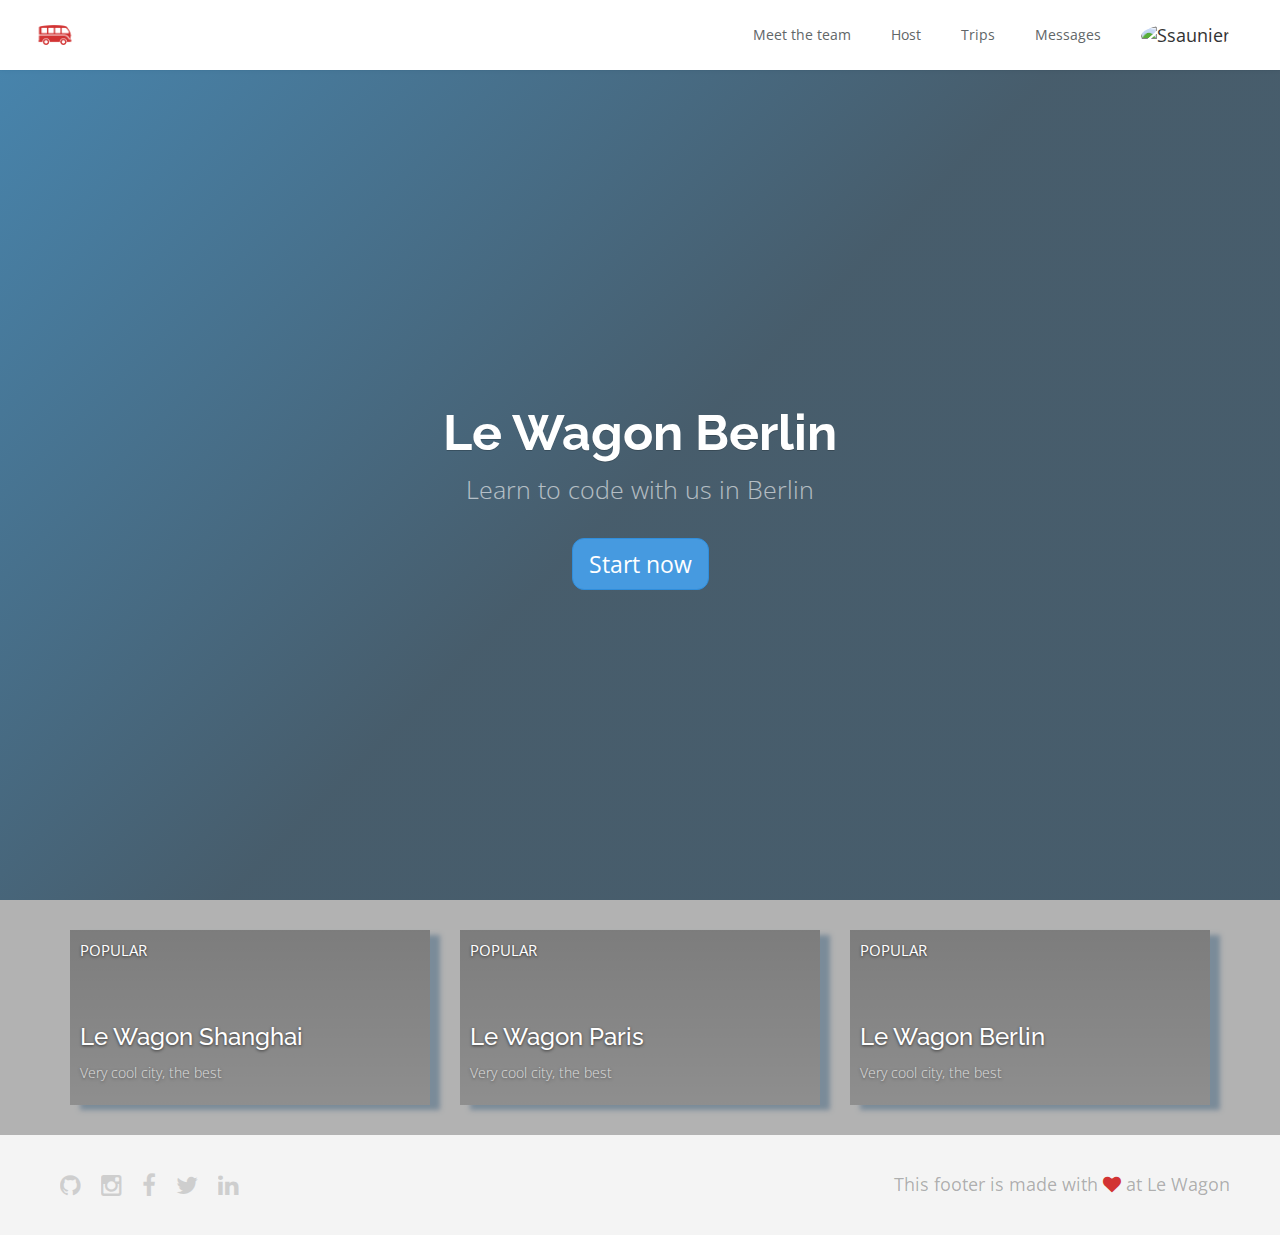
==== commit 4f0a6aa2: "Automated commit at 2018-02-05 14:11:06 UTC by middleman-deploy 2.0.0-alpha" ====
--- a/index.html
+++ b/index.html
@@ -7,7 +7,7 @@
           content="width=device-width, initial-scale=1, shrink-to-fit=no">
     <!-- Use the title from a page's frontmatter if it has one -->
     <title>Le Wagon - Middleman</title>
-    <link href="stylesheets/application-c1b414ab.css" rel="stylesheet" />
+    <link href="stylesheets/application-916de65a.css" rel="stylesheet" />
     <script src="javascripts/application-93de88c9.js"></script>
     <link href="images/favicon-f15af148.png" rel="icon" type="image/png" />
   </head>
@@ -45,6 +45,7 @@
     <div class="dropdown">
       <i class="fa fa-bars dropdown-toggle" data-toggle="dropdown"></i>
       <ul class="dropdown-menu dropdown-menu-right navbar-wagon-dropdown-menu">
+        <a href="team.html" class="navbar-wagon-item navbar-wagon-link">Meet the team</a>
         <li><a href="#">Host</a></li>
         <li><a href="#">Trips</a></li>
         <li><a href="#">Messagese</a></li>
@@ -57,7 +58,7 @@
   <div class="banner-content">
     <h1>Le Wagon Berlin</h1>
     <p>Learn to code with us in Berlin</p>
-    <a class="btn btn-primary btn-lg">Start now</a>
+    <a class="btn btn-primary btn-lg border-radius-small">Start now</a>
   </div>
 </div>
 
--- a/stylesheets/application-916de65a.css
+++ b/stylesheets/application-916de65a.css
@@ -0,0 +1,8 @@
+@import url("https://fonts.googleapis.com/css?family=Open+Sans:400,300,700|Raleway:400,100,300,700,500");/*!
+ * Bootstrap v3.3.7 (http://getbootstrap.com)
+ * Copyright 2011-2016 Twitter, Inc.
+ * Licensed under MIT (https://github.com/twbs/bootstrap/blob/master/LICENSE)
+ *//*! normalize.css v3.0.3 | MIT License | github.com/necolas/normalize.css */html{font-family:sans-serif;-ms-text-size-adjust:100%;-webkit-text-size-adjust:100%}body{margin:0}article,aside,details,figcaption,figure,footer,header,hgroup,main,menu,nav,section,summary{display:block}audio,canvas,progress,video{display:inline-block;vertical-align:baseline}audio:not([controls]){display:none;height:0}[hidden],template{display:none}a{background-color:transparent}a:active,a:hover{outline:0}abbr[title]{border-bottom:1px dotted}b,strong{font-weight:bold}dfn{font-style:italic}h1{font-size:2em;margin:0.67em 0}mark{background:#ff0;color:#000}small{font-size:80%}sub,sup{font-size:75%;line-height:0;position:relative;vertical-align:baseline}sup{top:-0.5em}sub{bottom:-0.25em}img{border:0}svg:not(:root){overflow:hidden}figure{margin:1em 40px}hr{-webkit-box-sizing:content-box;box-sizing:content-box;height:0}pre{overflow:auto}code,kbd,pre,samp{font-family:monospace, monospace;font-size:1em}button,input,optgroup,select,textarea{color:inherit;font:inherit;margin:0}button{overflow:visible}button,select{text-transform:none}button,html input[type="button"],input[type="reset"],input[type="submit"]{-webkit-appearance:button;cursor:pointer}button[disabled],html input[disabled]{cursor:default}button::-moz-focus-inner,input::-moz-focus-inner{border:0;padding:0}input{line-height:normal}input[type="checkbox"],input[type="radio"]{-webkit-box-sizing:border-box;box-sizing:border-box;padding:0}input[type="number"]::-webkit-inner-spin-button,input[type="number"]::-webkit-outer-spin-button{height:auto}input[type="search"]{-webkit-appearance:textfield;-webkit-box-sizing:content-box;box-sizing:content-box}input[type="search"]::-webkit-search-cancel-button,input[type="search"]::-webkit-search-decoration{-webkit-appearance:none}fieldset{border:1px solid #c0c0c0;margin:0 2px;padding:0.35em 0.625em 0.75em}legend{border:0;padding:0}textarea{overflow:auto}optgroup{font-weight:bold}table{border-collapse:collapse;border-spacing:0}td,th{padding:0}/*! Source: https://github.com/h5bp/html5-boilerplate/blob/master/src/css/main.css */@media print{*,*:before,*:after{background:transparent !important;color:#000 !important;-webkit-box-shadow:none !important;box-shadow:none !important;text-shadow:none !important}a,a:visited{text-decoration:underline}a[href]:after{content:" (" attr(href) ")"}abbr[title]:after{content:" (" attr(title) ")"}a[href^="#"]:after,a[href^="javascript:"]:after{content:""}pre,blockquote{border:1px solid #999;page-break-inside:avoid}thead{display:table-header-group}tr,img{page-break-inside:avoid}img{max-width:100% !important}p,h2,h3{orphans:3;widows:3}h2,h3{page-break-after:avoid}.navbar{display:none}.btn>.caret,.dropup>.btn>.caret{border-top-color:#000 !important}.label{border:1px solid #000}.table{border-collapse:collapse !important}.table td,.table th{background-color:#fff !important}.table-bordered th,.table-bordered td{border:1px solid #ddd !important}}@font-face{font-family:'Glyphicons Halflings';src:url("../assets/bootstrap/glyphicons-halflings-regular-86b6f62b.eot");src:url("../assets/bootstrap/glyphicons-halflings-regular-86b6f62b.eot?#iefix") format("embedded-opentype"),url("../assets/bootstrap/glyphicons-halflings-regular-ca35b697.woff2") format("woff2"),url("../assets/bootstrap/glyphicons-halflings-regular-278e49a8.woff") format("woff"),url("../assets/bootstrap/glyphicons-halflings-regular-44bc1850.ttf") format("truetype"),url("../assets/bootstrap/glyphicons-halflings-regular-de51a849.svg#glyphicons_halflingsregular") format("svg")}.glyphicon{position:relative;top:1px;display:inline-block;font-family:'Glyphicons Halflings';font-style:normal;font-weight:normal;line-height:1;-webkit-font-smoothing:antialiased;-moz-osx-font-smoothing:grayscale}.glyphicon-asterisk:before{content:"\002a"}.glyphicon-plus:before{content:"\002b"}.glyphicon-euro:before,.glyphicon-eur:before{content:"\20ac"}.glyphicon-minus:before{content:"\2212"}.glyphicon-cloud:before{content:"\2601"}.glyphicon-envelope:before{content:"\2709"}.glyphicon-pencil:before{content:"\270f"}.glyphicon-glass:before{content:"\e001"}.glyphicon-music:before{content:"\e002"}.glyphicon-search:before{content:"\e003"}.glyphicon-heart:before{content:"\e005"}.glyphicon-star:before{content:"\e006"}.glyphicon-star-empty:before{content:"\e007"}.glyphicon-user:before{content:"\e008"}.glyphicon-film:before{content:"\e009"}.glyphicon-th-large:before{content:"\e010"}.glyphicon-th:before{content:"\e011"}.glyphicon-th-list:before{content:"\e012"}.glyphicon-ok:before{content:"\e013"}.glyphicon-remove:before{content:"\e014"}.glyphicon-zoom-in:before{content:"\e015"}.glyphicon-zoom-out:before{content:"\e016"}.glyphicon-off:before{content:"\e017"}.glyphicon-signal:before{content:"\e018"}.glyphicon-cog:before{content:"\e019"}.glyphicon-trash:before{content:"\e020"}.glyphicon-home:before{content:"\e021"}.glyphicon-file:before{content:"\e022"}.glyphicon-time:before{content:"\e023"}.glyphicon-road:before{content:"\e024"}.glyphicon-download-alt:before{content:"\e025"}.glyphicon-download:before{content:"\e026"}.glyphicon-upload:before{content:"\e027"}.glyphicon-inbox:before{content:"\e028"}.glyphicon-play-circle:before{content:"\e029"}.glyphicon-repeat:before{content:"\e030"}.glyphicon-refresh:before{content:"\e031"}.glyphicon-list-alt:before{content:"\e032"}.glyphicon-lock:before{content:"\e033"}.glyphicon-flag:before{content:"\e034"}.glyphicon-headphones:before{content:"\e035"}.glyphicon-volume-off:before{content:"\e036"}.glyphicon-volume-down:before{content:"\e037"}.glyphicon-volume-up:before{content:"\e038"}.glyphicon-qrcode:before{content:"\e039"}.glyphicon-barcode:before{content:"\e040"}.glyphicon-tag:before{content:"\e041"}.glyphicon-tags:before{content:"\e042"}.glyphicon-book:before{content:"\e043"}.glyphicon-bookmark:before{content:"\e044"}.glyphicon-print:before{content:"\e045"}.glyphicon-camera:before{content:"\e046"}.glyphicon-font:before{content:"\e047"}.glyphicon-bold:before{content:"\e048"}.glyphicon-italic:before{content:"\e049"}.glyphicon-text-height:before{content:"\e050"}.glyphicon-text-width:before{content:"\e051"}.glyphicon-align-left:before{content:"\e052"}.glyphicon-align-center:before{content:"\e053"}.glyphicon-align-right:before{content:"\e054"}.glyphicon-align-justify:before{content:"\e055"}.glyphicon-list:before{content:"\e056"}.glyphicon-indent-left:before{content:"\e057"}.glyphicon-indent-right:before{content:"\e058"}.glyphicon-facetime-video:before{content:"\e059"}.glyphicon-picture:before{content:"\e060"}.glyphicon-map-marker:before{content:"\e062"}.glyphicon-adjust:before{content:"\e063"}.glyphicon-tint:before{content:"\e064"}.glyphicon-edit:before{content:"\e065"}.glyphicon-share:before{content:"\e066"}.glyphicon-check:before{content:"\e067"}.glyphicon-move:before{content:"\e068"}.glyphicon-step-backward:before{content:"\e069"}.glyphicon-fast-backward:before{content:"\e070"}.glyphicon-backward:before{content:"\e071"}.glyphicon-play:before{content:"\e072"}.glyphicon-pause:before{content:"\e073"}.glyphicon-stop:before{content:"\e074"}.glyphicon-forward:before{content:"\e075"}.glyphicon-fast-forward:before{content:"\e076"}.glyphicon-step-forward:before{content:"\e077"}.glyphicon-eject:before{content:"\e078"}.glyphicon-chevron-left:before{content:"\e079"}.glyphicon-chevron-right:before{content:"\e080"}.glyphicon-plus-sign:before{content:"\e081"}.glyphicon-minus-sign:before{content:"\e082"}.glyphicon-remove-sign:before{content:"\e083"}.glyphicon-ok-sign:before{content:"\e084"}.glyphicon-question-sign:before{content:"\e085"}.glyphicon-info-sign:before{content:"\e086"}.glyphicon-screenshot:before{content:"\e087"}.glyphicon-remove-circle:before{content:"\e088"}.glyphicon-ok-circle:before{content:"\e089"}.glyphicon-ban-circle:before{content:"\e090"}.glyphicon-arrow-left:before{content:"\e091"}.glyphicon-arrow-right:before{content:"\e092"}.glyphicon-arrow-up:before{content:"\e093"}.glyphicon-arrow-down:before{content:"\e094"}.glyphicon-share-alt:before{content:"\e095"}.glyphicon-resize-full:before{content:"\e096"}.glyphicon-resize-small:before{content:"\e097"}.glyphicon-exclamation-sign:before{content:"\e101"}.glyphicon-gift:before{content:"\e102"}.glyphicon-leaf:before{content:"\e103"}.glyphicon-fire:before{content:"\e104"}.glyphicon-eye-open:before{content:"\e105"}.glyphicon-eye-close:before{content:"\e106"}.glyphicon-warning-sign:before{content:"\e107"}.glyphicon-plane:before{content:"\e108"}.glyphicon-calendar:before{content:"\e109"}.glyphicon-random:before{content:"\e110"}.glyphicon-comment:before{content:"\e111"}.glyphicon-magnet:before{content:"\e112"}.glyphicon-chevron-up:before{content:"\e113"}.glyphicon-chevron-down:before{content:"\e114"}.glyphicon-retweet:before{content:"\e115"}.glyphicon-shopping-cart:before{content:"\e116"}.glyphicon-folder-close:before{content:"\e117"}.glyphicon-folder-open:before{content:"\e118"}.glyphicon-resize-vertical:before{content:"\e119"}.glyphicon-resize-horizontal:before{content:"\e120"}.glyphicon-hdd:before{content:"\e121"}.glyphicon-bullhorn:before{content:"\e122"}.glyphicon-bell:before{content:"\e123"}.glyphicon-certificate:before{content:"\e124"}.glyphicon-thumbs-up:before{content:"\e125"}.glyphicon-thumbs-down:before{content:"\e126"}.glyphicon-hand-right:before{content:"\e127"}.glyphicon-hand-left:before{content:"\e128"}.glyphicon-hand-up:before{content:"\e129"}.glyphicon-hand-down:before{content:"\e130"}.glyphicon-circle-arrow-right:before{content:"\e131"}.glyphicon-circle-arrow-left:before{content:"\e132"}.glyphicon-circle-arrow-up:before{content:"\e133"}.glyphicon-circle-arrow-down:before{content:"\e134"}.glyphicon-globe:before{content:"\e135"}.glyphicon-wrench:before{content:"\e136"}.glyphicon-tasks:before{content:"\e137"}.glyphicon-filter:before{content:"\e138"}.glyphicon-briefcase:before{content:"\e139"}.glyphicon-fullscreen:before{content:"\e140"}.glyphicon-dashboard:before{content:"\e141"}.glyphicon-paperclip:before{content:"\e142"}.glyphicon-heart-empty:before{content:"\e143"}.glyphicon-link:before{content:"\e144"}.glyphicon-phone:before{content:"\e145"}.glyphicon-pushpin:before{content:"\e146"}.glyphicon-usd:before{content:"\e148"}.glyphicon-gbp:before{content:"\e149"}.glyphicon-sort:before{content:"\e150"}.glyphicon-sort-by-alphabet:before{content:"\e151"}.glyphicon-sort-by-alphabet-alt:before{content:"\e152"}.glyphicon-sort-by-order:before{content:"\e153"}.glyphicon-sort-by-order-alt:before{content:"\e154"}.glyphicon-sort-by-attributes:before{content:"\e155"}.glyphicon-sort-by-attributes-alt:before{content:"\e156"}.glyphicon-unchecked:before{content:"\e157"}.glyphicon-expand:before{content:"\e158"}.glyphicon-collapse-down:before{content:"\e159"}.glyphicon-collapse-up:before{content:"\e160"}.glyphicon-log-in:before{content:"\e161"}.glyphicon-flash:before{content:"\e162"}.glyphicon-log-out:before{content:"\e163"}.glyphicon-new-window:before{content:"\e164"}.glyphicon-record:before{content:"\e165"}.glyphicon-save:before{content:"\e166"}.glyphicon-open:before{content:"\e167"}.glyphicon-saved:before{content:"\e168"}.glyphicon-import:before{content:"\e169"}.glyphicon-export:before{content:"\e170"}.glyphicon-send:before{content:"\e171"}.glyphicon-floppy-disk:before{content:"\e172"}.glyphicon-floppy-saved:before{content:"\e173"}.glyphicon-floppy-remove:before{content:"\e174"}.glyphicon-floppy-save:before{content:"\e175"}.glyphicon-floppy-open:before{content:"\e176"}.glyphicon-credit-card:before{content:"\e177"}.glyphicon-transfer:before{content:"\e178"}.glyphicon-cutlery:before{content:"\e179"}.glyphicon-header:before{content:"\e180"}.glyphicon-compressed:before{content:"\e181"}.glyphicon-earphone:before{content:"\e182"}.glyphicon-phone-alt:before{content:"\e183"}.glyphicon-tower:before{content:"\e184"}.glyphicon-stats:before{content:"\e185"}.glyphicon-sd-video:before{content:"\e186"}.glyphicon-hd-video:before{content:"\e187"}.glyphicon-subtitles:before{content:"\e188"}.glyphicon-sound-stereo:before{content:"\e189"}.glyphicon-sound-dolby:before{content:"\e190"}.glyphicon-sound-5-1:before{content:"\e191"}.glyphicon-sound-6-1:before{content:"\e192"}.glyphicon-sound-7-1:before{content:"\e193"}.glyphicon-copyright-mark:before{content:"\e194"}.glyphicon-registration-mark:before{content:"\e195"}.glyphicon-cloud-download:before{content:"\e197"}.glyphicon-cloud-upload:before{content:"\e198"}.glyphicon-tree-conifer:before{content:"\e199"}.glyphicon-tree-deciduous:before{content:"\e200"}.glyphicon-cd:before{content:"\e201"}.glyphicon-save-file:before{content:"\e202"}.glyphicon-open-file:before{content:"\e203"}.glyphicon-level-up:before{content:"\e204"}.glyphicon-copy:before{content:"\e205"}.glyphicon-paste:before{content:"\e206"}.glyphicon-alert:before{content:"\e209"}.glyphicon-equalizer:before{content:"\e210"}.glyphicon-king:before{content:"\e211"}.glyphicon-queen:before{content:"\e212"}.glyphicon-pawn:before{content:"\e213"}.glyphicon-bishop:before{content:"\e214"}.glyphicon-knight:before{content:"\e215"}.glyphicon-baby-formula:before{content:"\e216"}.glyphicon-tent:before{content:"\26fa"}.glyphicon-blackboard:before{content:"\e218"}.glyphicon-bed:before{content:"\e219"}.glyphicon-apple:before{content:"\f8ff"}.glyphicon-erase:before{content:"\e221"}.glyphicon-hourglass:before{content:"\231b"}.glyphicon-lamp:before{content:"\e223"}.glyphicon-duplicate:before{content:"\e224"}.glyphicon-piggy-bank:before{content:"\e225"}.glyphicon-scissors:before{content:"\e226"}.glyphicon-bitcoin:before{content:"\e227"}.glyphicon-btc:before{content:"\e227"}.glyphicon-xbt:before{content:"\e227"}.glyphicon-yen:before{content:"\00a5"}.glyphicon-jpy:before{content:"\00a5"}.glyphicon-ruble:before{content:"\20bd"}.glyphicon-rub:before{content:"\20bd"}.glyphicon-scale:before{content:"\e230"}.glyphicon-ice-lolly:before{content:"\e231"}.glyphicon-ice-lolly-tasted:before{content:"\e232"}.glyphicon-education:before{content:"\e233"}.glyphicon-option-horizontal:before{content:"\e234"}.glyphicon-option-vertical:before{content:"\e235"}.glyphicon-menu-hamburger:before{content:"\e236"}.glyphicon-modal-window:before{content:"\e237"}.glyphicon-oil:before{content:"\e238"}.glyphicon-grain:before{content:"\e239"}.glyphicon-sunglasses:before{content:"\e240"}.glyphicon-text-size:before{content:"\e241"}.glyphicon-text-color:before{content:"\e242"}.glyphicon-text-background:before{content:"\e243"}.glyphicon-object-align-top:before{content:"\e244"}.glyphicon-object-align-bottom:before{content:"\e245"}.glyphicon-object-align-horizontal:before{content:"\e246"}.glyphicon-object-align-left:before{content:"\e247"}.glyphicon-object-align-vertical:before{content:"\e248"}.glyphicon-object-align-right:before{content:"\e249"}.glyphicon-triangle-right:before{content:"\e250"}.glyphicon-triangle-left:before{content:"\e251"}.glyphicon-triangle-bottom:before{content:"\e252"}.glyphicon-triangle-top:before{content:"\e253"}.glyphicon-console:before{content:"\e254"}.glyphicon-superscript:before{content:"\e255"}.glyphicon-subscript:before{content:"\e256"}.glyphicon-menu-left:before{content:"\e257"}.glyphicon-menu-right:before{content:"\e258"}.glyphicon-menu-down:before{content:"\e259"}.glyphicon-menu-up:before{content:"\e260"}*{-webkit-box-sizing:border-box;box-sizing:border-box}*:before,*:after{-webkit-box-sizing:border-box;box-sizing:border-box}html{font-size:10px;-webkit-tap-highlight-color:transparent}body{font-family:"Open Sans", "Helvetica", "sans-serif";font-size:18px;line-height:1.42857143;color:#333333;background-color:rgba(0,0,0,0.3)}input,button,select,textarea{font-family:inherit;font-size:inherit;line-height:inherit}a{color:#469AE0;text-decoration:none}a:hover,a:focus{color:#1f74ba;text-decoration:underline}a:focus{outline:5px auto -webkit-focus-ring-color;outline-offset:-2px}figure{margin:0}img{vertical-align:middle}.img-responsive{display:block;max-width:100%;height:auto}.img-rounded{border-radius:12px}.img-thumbnail{padding:4px;line-height:1.42857143;background-color:rgba(0,0,0,0.3);border:1px solid #ddd;border-radius:6px;-webkit-transition:all 0.2s ease-in-out;transition:all 0.2s ease-in-out;display:inline-block;max-width:100%;height:auto}.img-circle{border-radius:50%}hr{margin-top:25px;margin-bottom:25px;border:0;border-top:1px solid #eeeeee}.sr-only{position:absolute;width:1px;height:1px;margin:-1px;padding:0;overflow:hidden;clip:rect(0, 0, 0, 0);border:0}.sr-only-focusable:active,.sr-only-focusable:focus{position:static;width:auto;height:auto;margin:0;overflow:visible;clip:auto}[role="button"]{cursor:pointer}h1,h2,h3,h4,h5,h6,.h1,.h2,.h3,.h4,.h5,.h6{font-family:"Raleway", "Helvetica", "sans-serif";font-weight:500;line-height:1.1;color:inherit}h1 small,h1 .small,h2 small,h2 .small,h3 small,h3 .small,h4 small,h4 .small,h5 small,h5 .small,h6 small,h6 .small,.h1 small,.h1 .small,.h2 small,.h2 .small,.h3 small,.h3 .small,.h4 small,.h4 .small,.h5 small,.h5 .small,.h6 small,.h6 .small{font-weight:normal;line-height:1;color:#777777}h1,.h1,h2,.h2,h3,.h3{margin-top:25px;margin-bottom:12.5px}h1 small,h1 .small,.h1 small,.h1 .small,h2 small,h2 .small,.h2 small,.h2 .small,h3 small,h3 .small,.h3 small,.h3 .small{font-size:65%}h4,.h4,h5,.h5,h6,.h6{margin-top:12.5px;margin-bottom:12.5px}h4 small,h4 .small,.h4 small,.h4 .small,h5 small,h5 .small,.h5 small,.h5 .small,h6 small,h6 .small,.h6 small,.h6 .small{font-size:75%}h1,.h1{font-size:46px}h2,.h2{font-size:38px}h3,.h3{font-size:31px}h4,.h4{font-size:23px}h5,.h5{font-size:18px}h6,.h6{font-size:16px}p{margin:0 0 12.5px}.lead{margin-bottom:25px;font-size:20px;font-weight:300;line-height:1.4}@media (min-width: 768px){.lead{font-size:27px}}small,.small{font-size:88%}mark,.mark{background-color:#fcf8e3;padding:.2em}.text-left{text-align:left}.text-right{text-align:right}.text-center{text-align:center}.text-justify{text-align:justify}.text-nowrap{white-space:nowrap}.text-lowercase{text-transform:lowercase}.text-uppercase,.initialism{text-transform:uppercase}.text-capitalize{text-transform:capitalize}.text-muted{color:#777777}.text-primary{color:#469AE0}a.text-primary:hover,a.text-primary:focus{color:#2381d0}.text-success{color:#3c763d}a.text-success:hover,a.text-success:focus{color:#2b542c}.text-info{color:#31708f}a.text-info:hover,a.text-info:focus{color:#245269}.text-warning{color:#8a6d3b}a.text-warning:hover,a.text-warning:focus{color:#66512c}.text-danger{color:#a94442}a.text-danger:hover,a.text-danger:focus{color:#843534}.bg-primary{color:#fff}.bg-primary{background-color:#469AE0}a.bg-primary:hover,a.bg-primary:focus{background-color:#2381d0}.bg-success{background-color:#dff0d8}a.bg-success:hover,a.bg-success:focus{background-color:#c1e2b3}.bg-info{background-color:#d9edf7}a.bg-info:hover,a.bg-info:focus{background-color:#afd9ee}.bg-warning{background-color:#fcf8e3}a.bg-warning:hover,a.bg-warning:focus{background-color:#f7ecb5}.bg-danger{background-color:#f2dede}a.bg-danger:hover,a.bg-danger:focus{background-color:#e4b9b9}.page-header{padding-bottom:11.5px;margin:50px 0 25px;border-bottom:1px solid #eeeeee}ul,ol{margin-top:0;margin-bottom:12.5px}ul ul,ul ol,ol ul,ol ol{margin-bottom:0}.list-unstyled{padding-left:0;list-style:none}.list-inline{padding-left:0;list-style:none;margin-left:-5px}.list-inline>li{display:inline-block;padding-left:5px;padding-right:5px}dl{margin-top:0;margin-bottom:25px}dt,dd{line-height:1.42857143}dt{font-weight:bold}dd{margin-left:0}.dl-horizontal dd:before,.dl-horizontal dd:after{content:" ";display:table}.dl-horizontal dd:after{clear:both}@media (min-width: 768px){.dl-horizontal dt{float:left;width:160px;clear:left;text-align:right;overflow:hidden;text-overflow:ellipsis;white-space:nowrap}.dl-horizontal dd{margin-left:180px}}abbr[title],abbr[data-original-title]{cursor:help;border-bottom:1px dotted #777777}.initialism{font-size:90%}blockquote{padding:12.5px 25px;margin:0 0 25px;font-size:22.5px;border-left:5px solid #eeeeee}blockquote p:last-child,blockquote ul:last-child,blockquote ol:last-child{margin-bottom:0}blockquote footer,blockquote small,blockquote .small{display:block;font-size:80%;line-height:1.42857143;color:#777777}blockquote footer:before,blockquote small:before,blockquote .small:before{content:'\2014 \00A0'}.blockquote-reverse,blockquote.pull-right{padding-right:15px;padding-left:0;border-right:5px solid #eeeeee;border-left:0;text-align:right}.blockquote-reverse footer:before,.blockquote-reverse small:before,.blockquote-reverse .small:before,blockquote.pull-right footer:before,blockquote.pull-right small:before,blockquote.pull-right .small:before{content:''}.blockquote-reverse footer:after,.blockquote-reverse small:after,.blockquote-reverse .small:after,blockquote.pull-right footer:after,blockquote.pull-right small:after,blockquote.pull-right .small:after{content:'\00A0 \2014'}address{margin-bottom:25px;font-style:normal;line-height:1.42857143}code,kbd,pre,samp{font-family:Menlo, Monaco, Consolas, "Courier New", monospace}code{padding:2px 4px;font-size:90%;color:#c7254e;background-color:#f9f2f4;border-radius:6px}kbd{padding:2px 4px;font-size:90%;color:#fff;background-color:#333;border-radius:3px;-webkit-box-shadow:inset 0 -1px 0 rgba(0,0,0,0.25);box-shadow:inset 0 -1px 0 rgba(0,0,0,0.25)}kbd kbd{padding:0;font-size:100%;font-weight:bold;-webkit-box-shadow:none;box-shadow:none}pre{display:block;padding:12px;margin:0 0 12.5px;font-size:17px;line-height:1.42857143;word-break:break-all;word-wrap:break-word;color:#333333;background-color:#f5f5f5;border:1px solid #ccc;border-radius:6px}pre code{padding:0;font-size:inherit;color:inherit;white-space:pre-wrap;background-color:transparent;border-radius:0}.pre-scrollable{max-height:340px;overflow-y:scroll}.container{margin-right:auto;margin-left:auto;padding-left:15px;padding-right:15px}.container:before,.container:after{content:" ";display:table}.container:after{clear:both}@media (min-width: 768px){.container{width:750px}}@media (min-width: 992px){.container{width:970px}}@media (min-width: 1200px){.container{width:1170px}}.container-fluid{margin-right:auto;margin-left:auto;padding-left:15px;padding-right:15px}.container-fluid:before,.container-fluid:after{content:" ";display:table}.container-fluid:after{clear:both}.row{margin-left:-15px;margin-right:-15px}.row:before,.row:after{content:" ";display:table}.row:after{clear:both}.col-xs-1,.col-sm-1,.col-md-1,.col-lg-1,.col-xs-2,.col-sm-2,.col-md-2,.col-lg-2,.col-xs-3,.col-sm-3,.col-md-3,.col-lg-3,.col-xs-4,.col-sm-4,.col-md-4,.col-lg-4,.col-xs-5,.col-sm-5,.col-md-5,.col-lg-5,.col-xs-6,.col-sm-6,.col-md-6,.col-lg-6,.col-xs-7,.col-sm-7,.col-md-7,.col-lg-7,.col-xs-8,.col-sm-8,.col-md-8,.col-lg-8,.col-xs-9,.col-sm-9,.col-md-9,.col-lg-9,.col-xs-10,.col-sm-10,.col-md-10,.col-lg-10,.col-xs-11,.col-sm-11,.col-md-11,.col-lg-11,.col-xs-12,.col-sm-12,.col-md-12,.col-lg-12{position:relative;min-height:1px;padding-left:15px;padding-right:15px}.col-xs-1,.col-xs-2,.col-xs-3,.col-xs-4,.col-xs-5,.col-xs-6,.col-xs-7,.col-xs-8,.col-xs-9,.col-xs-10,.col-xs-11,.col-xs-12{float:left}.col-xs-1{width:8.33333333%}.col-xs-2{width:16.66666667%}.col-xs-3{width:25%}.col-xs-4{width:33.33333333%}.col-xs-5{width:41.66666667%}.col-xs-6{width:50%}.col-xs-7{width:58.33333333%}.col-xs-8{width:66.66666667%}.col-xs-9{width:75%}.col-xs-10{width:83.33333333%}.col-xs-11{width:91.66666667%}.col-xs-12{width:100%}.col-xs-pull-0{right:auto}.col-xs-pull-1{right:8.33333333%}.col-xs-pull-2{right:16.66666667%}.col-xs-pull-3{right:25%}.col-xs-pull-4{right:33.33333333%}.col-xs-pull-5{right:41.66666667%}.col-xs-pull-6{right:50%}.col-xs-pull-7{right:58.33333333%}.col-xs-pull-8{right:66.66666667%}.col-xs-pull-9{right:75%}.col-xs-pull-10{right:83.33333333%}.col-xs-pull-11{right:91.66666667%}.col-xs-pull-12{right:100%}.col-xs-push-0{left:auto}.col-xs-push-1{left:8.33333333%}.col-xs-push-2{left:16.66666667%}.col-xs-push-3{left:25%}.col-xs-push-4{left:33.33333333%}.col-xs-push-5{left:41.66666667%}.col-xs-push-6{left:50%}.col-xs-push-7{left:58.33333333%}.col-xs-push-8{left:66.66666667%}.col-xs-push-9{left:75%}.col-xs-push-10{left:83.33333333%}.col-xs-push-11{left:91.66666667%}.col-xs-push-12{left:100%}.col-xs-offset-0{margin-left:0%}.col-xs-offset-1{margin-left:8.33333333%}.col-xs-offset-2{margin-left:16.66666667%}.col-xs-offset-3{margin-left:25%}.col-xs-offset-4{margin-left:33.33333333%}.col-xs-offset-5{margin-left:41.66666667%}.col-xs-offset-6{margin-left:50%}.col-xs-offset-7{margin-left:58.33333333%}.col-xs-offset-8{margin-left:66.66666667%}.col-xs-offset-9{margin-left:75%}.col-xs-offset-10{margin-left:83.33333333%}.col-xs-offset-11{margin-left:91.66666667%}.col-xs-offset-12{margin-left:100%}@media (min-width: 768px){.col-sm-1,.col-sm-2,.col-sm-3,.col-sm-4,.col-sm-5,.col-sm-6,.col-sm-7,.col-sm-8,.col-sm-9,.col-sm-10,.col-sm-11,.col-sm-12{float:left}.col-sm-1{width:8.33333333%}.col-sm-2{width:16.66666667%}.col-sm-3{width:25%}.col-sm-4{width:33.33333333%}.col-sm-5{width:41.66666667%}.col-sm-6{width:50%}.col-sm-7{width:58.33333333%}.col-sm-8{width:66.66666667%}.col-sm-9{width:75%}.col-sm-10{width:83.33333333%}.col-sm-11{width:91.66666667%}.col-sm-12{width:100%}.col-sm-pull-0{right:auto}.col-sm-pull-1{right:8.33333333%}.col-sm-pull-2{right:16.66666667%}.col-sm-pull-3{right:25%}.col-sm-pull-4{right:33.33333333%}.col-sm-pull-5{right:41.66666667%}.col-sm-pull-6{right:50%}.col-sm-pull-7{right:58.33333333%}.col-sm-pull-8{right:66.66666667%}.col-sm-pull-9{right:75%}.col-sm-pull-10{right:83.33333333%}.col-sm-pull-11{right:91.66666667%}.col-sm-pull-12{right:100%}.col-sm-push-0{left:auto}.col-sm-push-1{left:8.33333333%}.col-sm-push-2{left:16.66666667%}.col-sm-push-3{left:25%}.col-sm-push-4{left:33.33333333%}.col-sm-push-5{left:41.66666667%}.col-sm-push-6{left:50%}.col-sm-push-7{left:58.33333333%}.col-sm-push-8{left:66.66666667%}.col-sm-push-9{left:75%}.col-sm-push-10{left:83.33333333%}.col-sm-push-11{left:91.66666667%}.col-sm-push-12{left:100%}.col-sm-offset-0{margin-left:0%}.col-sm-offset-1{margin-left:8.33333333%}.col-sm-offset-2{margin-left:16.66666667%}.col-sm-offset-3{margin-left:25%}.col-sm-offset-4{margin-left:33.33333333%}.col-sm-offset-5{margin-left:41.66666667%}.col-sm-offset-6{margin-left:50%}.col-sm-offset-7{margin-left:58.33333333%}.col-sm-offset-8{margin-left:66.66666667%}.col-sm-offset-9{margin-left:75%}.col-sm-offset-10{margin-left:83.33333333%}.col-sm-offset-11{margin-left:91.66666667%}.col-sm-offset-12{margin-left:100%}}@media (min-width: 992px){.col-md-1,.col-md-2,.col-md-3,.col-md-4,.col-md-5,.col-md-6,.col-md-7,.col-md-8,.col-md-9,.col-md-10,.col-md-11,.col-md-12{float:left}.col-md-1{width:8.33333333%}.col-md-2{width:16.66666667%}.col-md-3{width:25%}.col-md-4{width:33.33333333%}.col-md-5{width:41.66666667%}.col-md-6{width:50%}.col-md-7{width:58.33333333%}.col-md-8{width:66.66666667%}.col-md-9{width:75%}.col-md-10{width:83.33333333%}.col-md-11{width:91.66666667%}.col-md-12{width:100%}.col-md-pull-0{right:auto}.col-md-pull-1{right:8.33333333%}.col-md-pull-2{right:16.66666667%}.col-md-pull-3{right:25%}.col-md-pull-4{right:33.33333333%}.col-md-pull-5{right:41.66666667%}.col-md-pull-6{right:50%}.col-md-pull-7{right:58.33333333%}.col-md-pull-8{right:66.66666667%}.col-md-pull-9{right:75%}.col-md-pull-10{right:83.33333333%}.col-md-pull-11{right:91.66666667%}.col-md-pull-12{right:100%}.col-md-push-0{left:auto}.col-md-push-1{left:8.33333333%}.col-md-push-2{left:16.66666667%}.col-md-push-3{left:25%}.col-md-push-4{left:33.33333333%}.col-md-push-5{left:41.66666667%}.col-md-push-6{left:50%}.col-md-push-7{left:58.33333333%}.col-md-push-8{left:66.66666667%}.col-md-push-9{left:75%}.col-md-push-10{left:83.33333333%}.col-md-push-11{left:91.66666667%}.col-md-push-12{left:100%}.col-md-offset-0{margin-left:0%}.col-md-offset-1{margin-left:8.33333333%}.col-md-offset-2{margin-left:16.66666667%}.col-md-offset-3{margin-left:25%}.col-md-offset-4{margin-left:33.33333333%}.col-md-offset-5{margin-left:41.66666667%}.col-md-offset-6{margin-left:50%}.col-md-offset-7{margin-left:58.33333333%}.col-md-offset-8{margin-left:66.66666667%}.col-md-offset-9{margin-left:75%}.col-md-offset-10{margin-left:83.33333333%}.col-md-offset-11{margin-left:91.66666667%}.col-md-offset-12{margin-left:100%}}@media (min-width: 1200px){.col-lg-1,.col-lg-2,.col-lg-3,.col-lg-4,.col-lg-5,.col-lg-6,.col-lg-7,.col-lg-8,.col-lg-9,.col-lg-10,.col-lg-11,.col-lg-12{float:left}.col-lg-1{width:8.33333333%}.col-lg-2{width:16.66666667%}.col-lg-3{width:25%}.col-lg-4{width:33.33333333%}.col-lg-5{width:41.66666667%}.col-lg-6{width:50%}.col-lg-7{width:58.33333333%}.col-lg-8{width:66.66666667%}.col-lg-9{width:75%}.col-lg-10{width:83.33333333%}.col-lg-11{width:91.66666667%}.col-lg-12{width:100%}.col-lg-pull-0{right:auto}.col-lg-pull-1{right:8.33333333%}.col-lg-pull-2{right:16.66666667%}.col-lg-pull-3{right:25%}.col-lg-pull-4{right:33.33333333%}.col-lg-pull-5{right:41.66666667%}.col-lg-pull-6{right:50%}.col-lg-pull-7{right:58.33333333%}.col-lg-pull-8{right:66.66666667%}.col-lg-pull-9{right:75%}.col-lg-pull-10{right:83.33333333%}.col-lg-pull-11{right:91.66666667%}.col-lg-pull-12{right:100%}.col-lg-push-0{left:auto}.col-lg-push-1{left:8.33333333%}.col-lg-push-2{left:16.66666667%}.col-lg-push-3{left:25%}.col-lg-push-4{left:33.33333333%}.col-lg-push-5{left:41.66666667%}.col-lg-push-6{left:50%}.col-lg-push-7{left:58.33333333%}.col-lg-push-8{left:66.66666667%}.col-lg-push-9{left:75%}.col-lg-push-10{left:83.33333333%}.col-lg-push-11{left:91.66666667%}.col-lg-push-12{left:100%}.col-lg-offset-0{margin-left:0%}.col-lg-offset-1{margin-left:8.33333333%}.col-lg-offset-2{margin-left:16.66666667%}.col-lg-offset-3{margin-left:25%}.col-lg-offset-4{margin-left:33.33333333%}.col-lg-offset-5{margin-left:41.66666667%}.col-lg-offset-6{margin-left:50%}.col-lg-offset-7{margin-left:58.33333333%}.col-lg-offset-8{margin-left:66.66666667%}.col-lg-offset-9{margin-left:75%}.col-lg-offset-10{margin-left:83.33333333%}.col-lg-offset-11{margin-left:91.66666667%}.col-lg-offset-12{margin-left:100%}}table{background-color:transparent}caption{padding-top:8px;padding-bottom:8px;color:#777777;text-align:left}th{text-align:left}.table{width:100%;max-width:100%;margin-bottom:25px}.table>thead>tr>th,.table>thead>tr>td,.table>tbody>tr>th,.table>tbody>tr>td,.table>tfoot>tr>th,.table>tfoot>tr>td{padding:8px;line-height:1.42857143;vertical-align:top;border-top:1px solid #ddd}.table>thead>tr>th{vertical-align:bottom;border-bottom:2px solid #ddd}.table>caption+thead>tr:first-child>th,.table>caption+thead>tr:first-child>td,.table>colgroup+thead>tr:first-child>th,.table>colgroup+thead>tr:first-child>td,.table>thead:first-child>tr:first-child>th,.table>thead:first-child>tr:first-child>td{border-top:0}.table>tbody+tbody{border-top:2px solid #ddd}.table .table{background-color:rgba(0,0,0,0.3)}.table-condensed>thead>tr>th,.table-condensed>thead>tr>td,.table-condensed>tbody>tr>th,.table-condensed>tbody>tr>td,.table-condensed>tfoot>tr>th,.table-condensed>tfoot>tr>td{padding:5px}.table-bordered{border:1px solid #ddd}.table-bordered>thead>tr>th,.table-bordered>thead>tr>td,.table-bordered>tbody>tr>th,.table-bordered>tbody>tr>td,.table-bordered>tfoot>tr>th,.table-bordered>tfoot>tr>td{border:1px solid #ddd}.table-bordered>thead>tr>th,.table-bordered>thead>tr>td{border-bottom-width:2px}.table-striped>tbody>tr:nth-of-type(odd){background-color:#f9f9f9}.table-hover>tbody>tr:hover{background-color:#f5f5f5}table col[class*="col-"]{position:static;float:none;display:table-column}table td[class*="col-"],table th[class*="col-"]{position:static;float:none;display:table-cell}.table>thead>tr>td.active,.table>thead>tr>th.active,.table>thead>tr.active>td,.table>thead>tr.active>th,.table>tbody>tr>td.active,.table>tbody>tr>th.active,.table>tbody>tr.active>td,.table>tbody>tr.active>th,.table>tfoot>tr>td.active,.table>tfoot>tr>th.active,.table>tfoot>tr.active>td,.table>tfoot>tr.active>th{background-color:#f5f5f5}.table-hover>tbody>tr>td.active:hover,.table-hover>tbody>tr>th.active:hover,.table-hover>tbody>tr.active:hover>td,.table-hover>tbody>tr:hover>.active,.table-hover>tbody>tr.active:hover>th{background-color:#e8e8e8}.table>thead>tr>td.success,.table>thead>tr>th.success,.table>thead>tr.success>td,.table>thead>tr.success>th,.table>tbody>tr>td.success,.table>tbody>tr>th.success,.table>tbody>tr.success>td,.table>tbody>tr.success>th,.table>tfoot>tr>td.success,.table>tfoot>tr>th.success,.table>tfoot>tr.success>td,.table>tfoot>tr.success>th{background-color:#dff0d8}.table-hover>tbody>tr>td.success:hover,.table-hover>tbody>tr>th.success:hover,.table-hover>tbody>tr.success:hover>td,.table-hover>tbody>tr:hover>.success,.table-hover>tbody>tr.success:hover>th{background-color:#d0e9c6}.table>thead>tr>td.info,.table>thead>tr>th.info,.table>thead>tr.info>td,.table>thead>tr.info>th,.table>tbody>tr>td.info,.table>tbody>tr>th.info,.table>tbody>tr.info>td,.table>tbody>tr.info>th,.table>tfoot>tr>td.info,.table>tfoot>tr>th.info,.table>tfoot>tr.info>td,.table>tfoot>tr.info>th{background-color:#d9edf7}.table-hover>tbody>tr>td.info:hover,.table-hover>tbody>tr>th.info:hover,.table-hover>tbody>tr.info:hover>td,.table-hover>tbody>tr:hover>.info,.table-hover>tbody>tr.info:hover>th{background-color:#c4e3f3}.table>thead>tr>td.warning,.table>thead>tr>th.warning,.table>thead>tr.warning>td,.table>thead>tr.warning>th,.table>tbody>tr>td.warning,.table>tbody>tr>th.warning,.table>tbody>tr.warning>td,.table>tbody>tr.warning>th,.table>tfoot>tr>td.warning,.table>tfoot>tr>th.warning,.table>tfoot>tr.warning>td,.table>tfoot>tr.warning>th{background-color:#fcf8e3}.table-hover>tbody>tr>td.warning:hover,.table-hover>tbody>tr>th.warning:hover,.table-hover>tbody>tr.warning:hover>td,.table-hover>tbody>tr:hover>.warning,.table-hover>tbody>tr.warning:hover>th{background-color:#faf2cc}.table>thead>tr>td.danger,.table>thead>tr>th.danger,.table>thead>tr.danger>td,.table>thead>tr.danger>th,.table>tbody>tr>td.danger,.table>tbody>tr>th.danger,.table>tbody>tr.danger>td,.table>tbody>tr.danger>th,.table>tfoot>tr>td.danger,.table>tfoot>tr>th.danger,.table>tfoot>tr.danger>td,.table>tfoot>tr.danger>th{background-color:#f2dede}.table-hover>tbody>tr>td.danger:hover,.table-hover>tbody>tr>th.danger:hover,.table-hover>tbody>tr.danger:hover>td,.table-hover>tbody>tr:hover>.danger,.table-hover>tbody>tr.danger:hover>th{background-color:#ebcccc}.table-responsive{overflow-x:auto;min-height:0.01%}@media screen and (max-width: 767px){.table-responsive{width:100%;margin-bottom:18.75px;overflow-y:hidden;-ms-overflow-style:-ms-autohiding-scrollbar;border:1px solid #ddd}.table-responsive>.table{margin-bottom:0}.table-responsive>.table>thead>tr>th,.table-responsive>.table>thead>tr>td,.table-responsive>.table>tbody>tr>th,.table-responsive>.table>tbody>tr>td,.table-responsive>.table>tfoot>tr>th,.table-responsive>.table>tfoot>tr>td{white-space:nowrap}.table-responsive>.table-bordered{border:0}.table-responsive>.table-bordered>thead>tr>th:first-child,.table-responsive>.table-bordered>thead>tr>td:first-child,.table-responsive>.table-bordered>tbody>tr>th:first-child,.table-responsive>.table-bordered>tbody>tr>td:first-child,.table-responsive>.table-bordered>tfoot>tr>th:first-child,.table-responsive>.table-bordered>tfoot>tr>td:first-child{border-left:0}.table-responsive>.table-bordered>thead>tr>th:last-child,.table-responsive>.table-bordered>thead>tr>td:last-child,.table-responsive>.table-bordered>tbody>tr>th:last-child,.table-responsive>.table-bordered>tbody>tr>td:last-child,.table-responsive>.table-bordered>tfoot>tr>th:last-child,.table-responsive>.table-bordered>tfoot>tr>td:last-child{border-right:0}.table-responsive>.table-bordered>tbody>tr:last-child>th,.table-responsive>.table-bordered>tbody>tr:last-child>td,.table-responsive>.table-bordered>tfoot>tr:last-child>th,.table-responsive>.table-bordered>tfoot>tr:last-child>td{border-bottom:0}}fieldset{padding:0;margin:0;border:0;min-width:0}legend{display:block;width:100%;padding:0;margin-bottom:25px;font-size:27px;line-height:inherit;color:#333333;border:0;border-bottom:1px solid #e5e5e5}label{display:inline-block;max-width:100%;margin-bottom:5px;font-weight:bold}input[type="search"]{-webkit-box-sizing:border-box;box-sizing:border-box}input[type="radio"],input[type="checkbox"]{margin:4px 0 0;margin-top:1px \9;line-height:normal}input[type="file"]{display:block}input[type="range"]{display:block;width:100%}select[multiple],select[size]{height:auto}input[type="file"]:focus,input[type="radio"]:focus,input[type="checkbox"]:focus{outline:5px auto -webkit-focus-ring-color;outline-offset:-2px}output{display:block;padding-top:7px;font-size:18px;line-height:1.42857143;color:#000000}.form-control{display:block;width:100%;height:39px;padding:6px 12px;font-size:18px;line-height:1.42857143;color:#000000;background-color:#fff;background-image:none;border:1px solid #ccc;border-radius:6px;-webkit-box-shadow:inset 0 1px 1px rgba(0,0,0,0.075);box-shadow:inset 0 1px 1px rgba(0,0,0,0.075);-webkit-transition:border-color ease-in-out 0.15s, box-shadow ease-in-out 0.15s;-webkit-transition:border-color ease-in-out 0.15s, -webkit-box-shadow ease-in-out 0.15s;transition:border-color ease-in-out 0.15s, -webkit-box-shadow ease-in-out 0.15s;transition:border-color ease-in-out 0.15s, box-shadow ease-in-out 0.15s;transition:border-color ease-in-out 0.15s, box-shadow ease-in-out 0.15s, -webkit-box-shadow ease-in-out 0.15s}.form-control:focus{border-color:#66afe9;outline:0;-webkit-box-shadow:inset 0 1px 1px rgba(0,0,0,0.075),0 0 8px rgba(102,175,233,0.6);box-shadow:inset 0 1px 1px rgba(0,0,0,0.075),0 0 8px rgba(102,175,233,0.6)}.form-control::-moz-placeholder{color:#999;opacity:1}.form-control:-ms-input-placeholder{color:#999}.form-control::-webkit-input-placeholder{color:#999}.form-control::-ms-expand{border:0;background-color:transparent}.form-control[disabled],.form-control[readonly],fieldset[disabled] .form-control{background-color:#eeeeee;opacity:1}.form-control[disabled],fieldset[disabled] .form-control{cursor:not-allowed}textarea.form-control{height:auto}input[type="search"]{-webkit-appearance:none}@media screen and (-webkit-min-device-pixel-ratio: 0){input[type="date"].form-control,input[type="time"].form-control,input[type="datetime-local"].form-control,input[type="month"].form-control{line-height:39px}input[type="date"].input-sm,.input-group-sm>input[type="date"].form-control,.input-group-sm>input[type="date"].input-group-addon,.input-group-sm>.input-group-btn>input[type="date"].btn,.input-group-sm input[type="date"],input[type="time"].input-sm,.input-group-sm>input[type="time"].form-control,.input-group-sm>input[type="time"].input-group-addon,.input-group-sm>.input-group-btn>input[type="time"].btn,.input-group-sm input[type="time"],input[type="datetime-local"].input-sm,.input-group-sm>input[type="datetime-local"].form-control,.input-group-sm>input[type="datetime-local"].input-group-addon,.input-group-sm>.input-group-btn>input[type="datetime-local"].btn,.input-group-sm input[type="datetime-local"],input[type="month"].input-sm,.input-group-sm>input[type="month"].form-control,.input-group-sm>input[type="month"].input-group-addon,.input-group-sm>.input-group-btn>input[type="month"].btn,.input-group-sm input[type="month"]{line-height:36px}input[type="date"].input-lg,.input-group-lg>input[type="date"].form-control,.input-group-lg>input[type="date"].input-group-addon,.input-group-lg>.input-group-btn>input[type="date"].btn,.input-group-lg input[type="date"],input[type="time"].input-lg,.input-group-lg>input[type="time"].form-control,.input-group-lg>input[type="time"].input-group-addon,.input-group-lg>.input-group-btn>input[type="time"].btn,.input-group-lg input[type="time"],input[type="datetime-local"].input-lg,.input-group-lg>input[type="datetime-local"].form-control,.input-group-lg>input[type="datetime-local"].input-group-addon,.input-group-lg>.input-group-btn>input[type="datetime-local"].btn,.input-group-lg input[type="datetime-local"],input[type="month"].input-lg,.input-group-lg>input[type="month"].form-control,.input-group-lg>input[type="month"].input-group-addon,.input-group-lg>.input-group-btn>input[type="month"].btn,.input-group-lg input[type="month"]{line-height:53px}}.form-group{margin-bottom:15px}.radio,.checkbox{position:relative;display:block;margin-top:10px;margin-bottom:10px}.radio label,.checkbox label{min-height:25px;padding-left:20px;margin-bottom:0;font-weight:normal;cursor:pointer}.radio input[type="radio"],.radio-inline input[type="radio"],.checkbox input[type="checkbox"],.checkbox-inline input[type="checkbox"]{position:absolute;margin-left:-20px;margin-top:4px \9}.radio+.radio,.checkbox+.checkbox{margin-top:-5px}.radio-inline,.checkbox-inline{position:relative;display:inline-block;padding-left:20px;margin-bottom:0;vertical-align:middle;font-weight:normal;cursor:pointer}.radio-inline+.radio-inline,.checkbox-inline+.checkbox-inline{margin-top:0;margin-left:10px}input[type="radio"][disabled],input[type="radio"].disabled,fieldset[disabled] input[type="radio"],input[type="checkbox"][disabled],input[type="checkbox"].disabled,fieldset[disabled] input[type="checkbox"]{cursor:not-allowed}.radio-inline.disabled,fieldset[disabled] .radio-inline,.checkbox-inline.disabled,fieldset[disabled] .checkbox-inline{cursor:not-allowed}.radio.disabled label,fieldset[disabled] .radio label,.checkbox.disabled label,fieldset[disabled] .checkbox label{cursor:not-allowed}.form-control-static{padding-top:7px;padding-bottom:7px;margin-bottom:0;min-height:43px}.form-control-static.input-lg,.input-group-lg>.form-control-static.form-control,.input-group-lg>.form-control-static.input-group-addon,.input-group-lg>.input-group-btn>.form-control-static.btn,.form-control-static.input-sm,.input-group-sm>.form-control-static.form-control,.input-group-sm>.form-control-static.input-group-addon,.input-group-sm>.input-group-btn>.form-control-static.btn{padding-left:0;padding-right:0}.input-sm,.input-group-sm>.form-control,.input-group-sm>.input-group-addon,.input-group-sm>.input-group-btn>.btn{height:36px;padding:5px 10px;font-size:16px;line-height:1.5;border-radius:3px}select.input-sm,.input-group-sm>select.form-control,.input-group-sm>select.input-group-addon,.input-group-sm>.input-group-btn>select.btn{height:36px;line-height:36px}textarea.input-sm,.input-group-sm>textarea.form-control,.input-group-sm>textarea.input-group-addon,.input-group-sm>.input-group-btn>textarea.btn,select[multiple].input-sm,.input-group-sm>select[multiple].form-control,.input-group-sm>select[multiple].input-group-addon,.input-group-sm>.input-group-btn>select[multiple].btn{height:auto}.form-group-sm .form-control{height:36px;padding:5px 10px;font-size:16px;line-height:1.5;border-radius:3px}.form-group-sm select.form-control{height:36px;line-height:36px}.form-group-sm textarea.form-control,.form-group-sm select[multiple].form-control{height:auto}.form-group-sm .form-control-static{height:36px;min-height:41px;padding:6px 10px;font-size:16px;line-height:1.5}.input-lg,.input-group-lg>.form-control,.input-group-lg>.input-group-addon,.input-group-lg>.input-group-btn>.btn{height:53px;padding:10px 16px;font-size:23px;line-height:1.3333333;border-radius:12px}select.input-lg,.input-group-lg>select.form-control,.input-group-lg>select.input-group-addon,.input-group-lg>.input-group-btn>select.btn{height:53px;line-height:53px}textarea.input-lg,.input-group-lg>textarea.form-control,.input-group-lg>textarea.input-group-addon,.input-group-lg>.input-group-btn>textarea.btn,select[multiple].input-lg,.input-group-lg>select[multiple].form-control,.input-group-lg>select[multiple].input-group-addon,.input-group-lg>.input-group-btn>select[multiple].btn{height:auto}.form-group-lg .form-control{height:53px;padding:10px 16px;font-size:23px;line-height:1.3333333;border-radius:12px}.form-group-lg select.form-control{height:53px;line-height:53px}.form-group-lg textarea.form-control,.form-group-lg select[multiple].form-control{height:auto}.form-group-lg .form-control-static{height:53px;min-height:48px;padding:11px 16px;font-size:23px;line-height:1.3333333}.has-feedback{position:relative}.has-feedback .form-control{padding-right:48.75px}.form-control-feedback{position:absolute;top:0;right:0;z-index:2;display:block;width:39px;height:39px;line-height:39px;text-align:center;pointer-events:none}.input-lg+.form-control-feedback,.input-group-lg>.form-control+.form-control-feedback,.input-group-lg>.input-group-addon+.form-control-feedback,.input-group-lg>.input-group-btn>.btn+.form-control-feedback,.input-group-lg+.form-control-feedback,.form-group-lg .form-control+.form-control-feedback{width:53px;height:53px;line-height:53px}.input-sm+.form-control-feedback,.input-group-sm>.form-control+.form-control-feedback,.input-group-sm>.input-group-addon+.form-control-feedback,.input-group-sm>.input-group-btn>.btn+.form-control-feedback,.input-group-sm+.form-control-feedback,.form-group-sm .form-control+.form-control-feedback{width:36px;height:36px;line-height:36px}.has-success .help-block,.has-success .control-label,.has-success .radio,.has-success .checkbox,.has-success .radio-inline,.has-success .checkbox-inline,.has-success.radio label,.has-success.checkbox label,.has-success.radio-inline label,.has-success.checkbox-inline label{color:#3c763d}.has-success .form-control{border-color:#3c763d;-webkit-box-shadow:inset 0 1px 1px rgba(0,0,0,0.075);box-shadow:inset 0 1px 1px rgba(0,0,0,0.075)}.has-success .form-control:focus{border-color:#2b542c;-webkit-box-shadow:inset 0 1px 1px rgba(0,0,0,0.075),0 0 6px #67b168;box-shadow:inset 0 1px 1px rgba(0,0,0,0.075),0 0 6px #67b168}.has-success .input-group-addon{color:#3c763d;border-color:#3c763d;background-color:#dff0d8}.has-success .form-control-feedback{color:#3c763d}.has-warning .help-block,.has-warning .control-label,.has-warning .radio,.has-warning .checkbox,.has-warning .radio-inline,.has-warning .checkbox-inline,.has-warning.radio label,.has-warning.checkbox label,.has-warning.radio-inline label,.has-warning.checkbox-inline label{color:#8a6d3b}.has-warning .form-control{border-color:#8a6d3b;-webkit-box-shadow:inset 0 1px 1px rgba(0,0,0,0.075);box-shadow:inset 0 1px 1px rgba(0,0,0,0.075)}.has-warning .form-control:focus{border-color:#66512c;-webkit-box-shadow:inset 0 1px 1px rgba(0,0,0,0.075),0 0 6px #c0a16b;box-shadow:inset 0 1px 1px rgba(0,0,0,0.075),0 0 6px #c0a16b}.has-warning .input-group-addon{color:#8a6d3b;border-color:#8a6d3b;background-color:#fcf8e3}.has-warning .form-control-feedback{color:#8a6d3b}.has-error .help-block,.has-error .control-label,.has-error .radio,.has-error .checkbox,.has-error .radio-inline,.has-error .checkbox-inline,.has-error.radio label,.has-error.checkbox label,.has-error.radio-inline label,.has-error.checkbox-inline label{color:#a94442}.has-error .form-control{border-color:#a94442;-webkit-box-shadow:inset 0 1px 1px rgba(0,0,0,0.075);box-shadow:inset 0 1px 1px rgba(0,0,0,0.075)}.has-error .form-control:focus{border-color:#843534;-webkit-box-shadow:inset 0 1px 1px rgba(0,0,0,0.075),0 0 6px #ce8483;box-shadow:inset 0 1px 1px rgba(0,0,0,0.075),0 0 6px #ce8483}.has-error .input-group-addon{color:#a94442;border-color:#a94442;background-color:#f2dede}.has-error .form-control-feedback{color:#a94442}.has-feedback label ~ .form-control-feedback{top:30px}.has-feedback label.sr-only ~ .form-control-feedback{top:0}.help-block{display:block;margin-top:5px;margin-bottom:10px;color:#737373}@media (min-width: 768px){.form-inline .form-group{display:inline-block;margin-bottom:0;vertical-align:middle}.form-inline .form-control{display:inline-block;width:auto;vertical-align:middle}.form-inline .form-control-static{display:inline-block}.form-inline .input-group{display:inline-table;vertical-align:middle}.form-inline .input-group .input-group-addon,.form-inline .input-group .input-group-btn,.form-inline .input-group .form-control{width:auto}.form-inline .input-group>.form-control{width:100%}.form-inline .control-label{margin-bottom:0;vertical-align:middle}.form-inline .radio,.form-inline .checkbox{display:inline-block;margin-top:0;margin-bottom:0;vertical-align:middle}.form-inline .radio label,.form-inline .checkbox label{padding-left:0}.form-inline .radio input[type="radio"],.form-inline .checkbox input[type="checkbox"]{position:relative;margin-left:0}.form-inline .has-feedback .form-control-feedback{top:0}}.form-horizontal .radio,.form-horizontal .checkbox,.form-horizontal .radio-inline,.form-horizontal .checkbox-inline{margin-top:0;margin-bottom:0;padding-top:7px}.form-horizontal .radio,.form-horizontal .checkbox{min-height:32px}.form-horizontal .form-group{margin-left:-15px;margin-right:-15px}.form-horizontal .form-group:before,.form-horizontal .form-group:after{content:" ";display:table}.form-horizontal .form-group:after{clear:both}@media (min-width: 768px){.form-horizontal .control-label{text-align:right;margin-bottom:0;padding-top:7px}}.form-horizontal .has-feedback .form-control-feedback{right:15px}@media (min-width: 768px){.form-horizontal .form-group-lg .control-label{padding-top:11px;font-size:23px}}@media (min-width: 768px){.form-horizontal .form-group-sm .control-label{padding-top:6px;font-size:16px}}.btn{display:inline-block;margin-bottom:0;font-weight:normal;text-align:center;vertical-align:middle;-ms-touch-action:manipulation;touch-action:manipulation;cursor:pointer;background-image:none;border:1px solid transparent;white-space:nowrap;padding:6px 12px;font-size:18px;line-height:1.42857143;border-radius:6px;-webkit-user-select:none;-moz-user-select:none;-ms-user-select:none;user-select:none}.btn:focus,.btn.focus,.btn:active:focus,.btn:active.focus,.btn.active:focus,.btn.active.focus{outline:5px auto -webkit-focus-ring-color;outline-offset:-2px}.btn:hover,.btn:focus,.btn.focus{color:#333;text-decoration:none}.btn:active,.btn.active{outline:0;background-image:none;-webkit-box-shadow:inset 0 3px 5px rgba(0,0,0,0.125);box-shadow:inset 0 3px 5px rgba(0,0,0,0.125)}.btn.disabled,.btn[disabled],fieldset[disabled] .btn{cursor:not-allowed;opacity:0.65;filter:alpha(opacity=65);-webkit-box-shadow:none;box-shadow:none}a.btn.disabled,fieldset[disabled] a.btn{pointer-events:none}.btn-default{color:#333;background-color:#fff;border-color:#ccc}.btn-default:focus,.btn-default.focus{color:#333;background-color:#e6e6e6;border-color:#8c8c8c}.btn-default:hover{color:#333;background-color:#e6e6e6;border-color:#adadad}.btn-default:active,.btn-default.active,.open>.btn-default.dropdown-toggle{color:#333;background-color:#e6e6e6;border-color:#adadad}.btn-default:active:hover,.btn-default:active:focus,.btn-default:active.focus,.btn-default.active:hover,.btn-default.active:focus,.btn-default.active.focus,.open>.btn-default.dropdown-toggle:hover,.open>.btn-default.dropdown-toggle:focus,.open>.btn-default.dropdown-toggle.focus{color:#333;background-color:#d4d4d4;border-color:#8c8c8c}.btn-default:active,.btn-default.active,.open>.btn-default.dropdown-toggle{background-image:none}.btn-default.disabled:hover,.btn-default.disabled:focus,.btn-default.disabled.focus,.btn-default[disabled]:hover,.btn-default[disabled]:focus,.btn-default[disabled].focus,fieldset[disabled] .btn-default:hover,fieldset[disabled] .btn-default:focus,fieldset[disabled] .btn-default.focus{background-color:#fff;border-color:#ccc}.btn-default .badge{color:#fff;background-color:#333}.btn-primary{color:#fff;background-color:#469AE0;border-color:#308edc}.btn-primary:focus,.btn-primary.focus{color:#fff;background-color:#2381d0;border-color:#144b79}.btn-primary:hover{color:#fff;background-color:#2381d0;border-color:#1e6eb2}.btn-primary:active,.btn-primary.active,.open>.btn-primary.dropdown-toggle{color:#fff;background-color:#2381d0;border-color:#1e6eb2}.btn-primary:active:hover,.btn-primary:active:focus,.btn-primary:active.focus,.btn-primary.active:hover,.btn-primary.active:focus,.btn-primary.active.focus,.open>.btn-primary.dropdown-toggle:hover,.open>.btn-primary.dropdown-toggle:focus,.open>.btn-primary.dropdown-toggle.focus{color:#fff;background-color:#1e6eb2;border-color:#144b79}.btn-primary:active,.btn-primary.active,.open>.btn-primary.dropdown-toggle{background-image:none}.btn-primary.disabled:hover,.btn-primary.disabled:focus,.btn-primary.disabled.focus,.btn-primary[disabled]:hover,.btn-primary[disabled]:focus,.btn-primary[disabled].focus,fieldset[disabled] .btn-primary:hover,fieldset[disabled] .btn-primary:focus,fieldset[disabled] .btn-primary.focus{background-color:#469AE0;border-color:#308edc}.btn-primary .badge{color:#469AE0;background-color:#fff}.btn-success{color:#fff;background-color:#32B796;border-color:#2da386}.btn-success:focus,.btn-success.focus{color:#fff;background-color:#278f75;border-color:#113f34}.btn-success:hover{color:#fff;background-color:#278f75;border-color:#1f735e}.btn-success:active,.btn-success.active,.open>.btn-success.dropdown-toggle{color:#fff;background-color:#278f75;border-color:#1f735e}.btn-success:active:hover,.btn-success:active:focus,.btn-success:active.focus,.btn-success.active:hover,.btn-success.active:focus,.btn-success.active.focus,.open>.btn-success.dropdown-toggle:hover,.open>.btn-success.dropdown-toggle:focus,.open>.btn-success.dropdown-toggle.focus{color:#fff;background-color:#1f735e;border-color:#113f34}.btn-success:active,.btn-success.active,.open>.btn-success.dropdown-toggle{background-image:none}.btn-success.disabled:hover,.btn-success.disabled:focus,.btn-success.disabled.focus,.btn-success[disabled]:hover,.btn-success[disabled]:focus,.btn-success[disabled].focus,fieldset[disabled] .btn-success:hover,fieldset[disabled] .btn-success:focus,fieldset[disabled] .btn-success.focus{background-color:#32B796;border-color:#2da386}.btn-success .badge{color:#32B796;background-color:#fff}.btn-info{color:#fff;background-color:#FDB631;border-color:#fdad18}.btn-info:focus,.btn-info.focus{color:#fff;background-color:#f9a302;border-color:#946101}.btn-info:hover{color:#fff;background-color:#f9a302;border-color:#d58c02}.btn-info:active,.btn-info.active,.open>.btn-info.dropdown-toggle{color:#fff;background-color:#f9a302;border-color:#d58c02}.btn-info:active:hover,.btn-info:active:focus,.btn-info:active.focus,.btn-info.active:hover,.btn-info.active:focus,.btn-info.active.focus,.open>.btn-info.dropdown-toggle:hover,.open>.btn-info.dropdown-toggle:focus,.open>.btn-info.dropdown-toggle.focus{color:#fff;background-color:#d58c02;border-color:#946101}.btn-info:active,.btn-info.active,.open>.btn-info.dropdown-toggle{background-image:none}.btn-info.disabled:hover,.btn-info.disabled:focus,.btn-info.disabled.focus,.btn-info[disabled]:hover,.btn-info[disabled]:focus,.btn-info[disabled].focus,fieldset[disabled] .btn-info:hover,fieldset[disabled] .btn-info:focus,fieldset[disabled] .btn-info.focus{background-color:#FDB631;border-color:#fdad18}.btn-info .badge{color:#FDB631;background-color:#fff}.btn-warning{color:#fff;background-color:#E67E22;border-color:#d67118}.btn-warning:focus,.btn-warning.focus{color:#fff;background-color:#bf6516;border-color:#64350b}.btn-warning:hover{color:#fff;background-color:#bf6516;border-color:#9f5412}.btn-warning:active,.btn-warning.active,.open>.btn-warning.dropdown-toggle{color:#fff;background-color:#bf6516;border-color:#9f5412}.btn-warning:active:hover,.btn-warning:active:focus,.btn-warning:active.focus,.btn-warning.active:hover,.btn-warning.active:focus,.btn-warning.active.focus,.open>.btn-warning.dropdown-toggle:hover,.open>.btn-warning.dropdown-toggle:focus,.open>.btn-warning.dropdown-toggle.focus{color:#fff;background-color:#9f5412;border-color:#64350b}.btn-warning:active,.btn-warning.active,.open>.btn-warning.dropdown-toggle{background-image:none}.btn-warning.disabled:hover,.btn-warning.disabled:focus,.btn-warning.disabled.focus,.btn-warning[disabled]:hover,.btn-warning[disabled]:focus,.btn-warning[disabled].focus,fieldset[disabled] .btn-warning:hover,fieldset[disabled] .btn-warning:focus,fieldset[disabled] .btn-warning.focus{background-color:#E67E22;border-color:#d67118}.btn-warning .badge{color:#E67E22;background-color:#fff}.btn-danger{color:#fff;background-color:#A63A50;border-color:#933347}.btn-danger:focus,.btn-danger.focus{color:#fff;background-color:#802d3e;border-color:#351219}.btn-danger:hover{color:#fff;background-color:#802d3e;border-color:#662431}.btn-danger:active,.btn-danger.active,.open>.btn-danger.dropdown-toggle{color:#fff;background-color:#802d3e;border-color:#662431}.btn-danger:active:hover,.btn-danger:active:focus,.btn-danger:active.focus,.btn-danger.active:hover,.btn-danger.active:focus,.btn-danger.active.focus,.open>.btn-danger.dropdown-toggle:hover,.open>.btn-danger.dropdown-toggle:focus,.open>.btn-danger.dropdown-toggle.focus{color:#fff;background-color:#662431;border-color:#351219}.btn-danger:active,.btn-danger.active,.open>.btn-danger.dropdown-toggle{background-image:none}.btn-danger.disabled:hover,.btn-danger.disabled:focus,.btn-danger.disabled.focus,.btn-danger[disabled]:hover,.btn-danger[disabled]:focus,.btn-danger[disabled].focus,fieldset[disabled] .btn-danger:hover,fieldset[disabled] .btn-danger:focus,fieldset[disabled] .btn-danger.focus{background-color:#A63A50;border-color:#933347}.btn-danger .badge{color:#A63A50;background-color:#fff}.btn-link{color:#469AE0;font-weight:normal;border-radius:0}.btn-link,.btn-link:active,.btn-link.active,.btn-link[disabled],fieldset[disabled] .btn-link{background-color:transparent;-webkit-box-shadow:none;box-shadow:none}.btn-link,.btn-link:hover,.btn-link:focus,.btn-link:active{border-color:transparent}.btn-link:hover,.btn-link:focus{color:#1f74ba;text-decoration:underline;background-color:transparent}.btn-link[disabled]:hover,.btn-link[disabled]:focus,fieldset[disabled] .btn-link:hover,fieldset[disabled] .btn-link:focus{color:#777777;text-decoration:none}.btn-lg,.btn-group-lg>.btn{padding:10px 16px;font-size:23px;line-height:1.3333333;border-radius:12px}.btn-sm,.btn-group-sm>.btn{padding:5px 10px;font-size:16px;line-height:1.5;border-radius:3px}.btn-xs,.btn-group-xs>.btn{padding:1px 5px;font-size:16px;line-height:1.5;border-radius:3px}.btn-block{display:block;width:100%}.btn-block+.btn-block{margin-top:5px}input[type="submit"].btn-block,input[type="reset"].btn-block,input[type="button"].btn-block{width:100%}.fade{opacity:0;-webkit-transition:opacity 0.15s linear;transition:opacity 0.15s linear}.fade.in{opacity:1}.collapse{display:none}.collapse.in{display:block}tr.collapse.in{display:table-row}tbody.collapse.in{display:table-row-group}.collapsing{position:relative;height:0;overflow:hidden;-webkit-transition-property:height, visibility;transition-property:height, visibility;-webkit-transition-duration:0.35s;transition-duration:0.35s;-webkit-transition-timing-function:ease;transition-timing-function:ease}.caret{display:inline-block;width:0;height:0;margin-left:2px;vertical-align:middle;border-top:4px dashed;border-top:4px solid \9;border-right:4px solid transparent;border-left:4px solid transparent}.dropup,.dropdown{position:relative}.dropdown-toggle:focus{outline:0}.dropdown-menu{position:absolute;top:100%;left:0;z-index:1000;display:none;float:left;min-width:160px;padding:5px 0;margin:2px 0 0;list-style:none;font-size:18px;text-align:left;background-color:#fff;border:1px solid #ccc;border:1px solid rgba(0,0,0,0.15);border-radius:6px;-webkit-box-shadow:0 6px 12px rgba(0,0,0,0.175);box-shadow:0 6px 12px rgba(0,0,0,0.175);background-clip:padding-box}.dropdown-menu.pull-right{right:0;left:auto}.dropdown-menu .divider{height:1px;margin:11.5px 0;overflow:hidden;background-color:#e5e5e5}.dropdown-menu>li>a{display:block;padding:3px 20px;clear:both;font-weight:normal;line-height:1.42857143;color:#333333;white-space:nowrap}.dropdown-menu>li>a:hover,.dropdown-menu>li>a:focus{text-decoration:none;color:#262626;background-color:#f5f5f5}.dropdown-menu>.active>a,.dropdown-menu>.active>a:hover,.dropdown-menu>.active>a:focus{color:#fff;text-decoration:none;outline:0;background-color:#469AE0}.dropdown-menu>.disabled>a,.dropdown-menu>.disabled>a:hover,.dropdown-menu>.disabled>a:focus{color:#777777}.dropdown-menu>.disabled>a:hover,.dropdown-menu>.disabled>a:focus{text-decoration:none;background-color:transparent;background-image:none;filter:progid:DXImageTransform.Microsoft.gradient(enabled = false);cursor:not-allowed}.open>.dropdown-menu{display:block}.open>a{outline:0}.dropdown-menu-right{left:auto;right:0}.dropdown-menu-left{left:0;right:auto}.dropdown-header{display:block;padding:3px 20px;font-size:16px;line-height:1.42857143;color:#777777;white-space:nowrap}.dropdown-backdrop{position:fixed;left:0;right:0;bottom:0;top:0;z-index:990}.pull-right>.dropdown-menu{right:0;left:auto}.dropup .caret,.navbar-fixed-bottom .dropdown .caret{border-top:0;border-bottom:4px dashed;border-bottom:4px solid \9;content:""}.dropup .dropdown-menu,.navbar-fixed-bottom .dropdown .dropdown-menu{top:auto;bottom:100%;margin-bottom:2px}@media (min-width: 768px){.navbar-right .dropdown-menu{right:0;left:auto}.navbar-right .dropdown-menu-left{left:0;right:auto}}.btn-group,.btn-group-vertical{position:relative;display:inline-block;vertical-align:middle}.btn-group>.btn,.btn-group-vertical>.btn{position:relative;float:left}.btn-group>.btn:hover,.btn-group>.btn:focus,.btn-group>.btn:active,.btn-group>.btn.active,.btn-group-vertical>.btn:hover,.btn-group-vertical>.btn:focus,.btn-group-vertical>.btn:active,.btn-group-vertical>.btn.active{z-index:2}.btn-group .btn+.btn,.btn-group .btn+.btn-group,.btn-group .btn-group+.btn,.btn-group .btn-group+.btn-group{margin-left:-1px}.btn-toolbar{margin-left:-5px}.btn-toolbar:before,.btn-toolbar:after{content:" ";display:table}.btn-toolbar:after{clear:both}.btn-toolbar .btn,.btn-toolbar .btn-group,.btn-toolbar .input-group{float:left}.btn-toolbar>.btn,.btn-toolbar>.btn-group,.btn-toolbar>.input-group{margin-left:5px}.btn-group>.btn:not(:first-child):not(:last-child):not(.dropdown-toggle){border-radius:0}.btn-group>.btn:first-child{margin-left:0}.btn-group>.btn:first-child:not(:last-child):not(.dropdown-toggle){border-bottom-right-radius:0;border-top-right-radius:0}.btn-group>.btn:last-child:not(:first-child),.btn-group>.dropdown-toggle:not(:first-child){border-bottom-left-radius:0;border-top-left-radius:0}.btn-group>.btn-group{float:left}.btn-group>.btn-group:not(:first-child):not(:last-child)>.btn{border-radius:0}.btn-group>.btn-group:first-child:not(:last-child)>.btn:last-child,.btn-group>.btn-group:first-child:not(:last-child)>.dropdown-toggle{border-bottom-right-radius:0;border-top-right-radius:0}.btn-group>.btn-group:last-child:not(:first-child)>.btn:first-child{border-bottom-left-radius:0;border-top-left-radius:0}.btn-group .dropdown-toggle:active,.btn-group.open .dropdown-toggle{outline:0}.btn-group>.btn+.dropdown-toggle{padding-left:8px;padding-right:8px}.btn-group>.btn-lg+.dropdown-toggle,.btn-group-lg.btn-group>.btn+.dropdown-toggle{padding-left:12px;padding-right:12px}.btn-group.open .dropdown-toggle{-webkit-box-shadow:inset 0 3px 5px rgba(0,0,0,0.125);box-shadow:inset 0 3px 5px rgba(0,0,0,0.125)}.btn-group.open .dropdown-toggle.btn-link{-webkit-box-shadow:none;box-shadow:none}.btn .caret{margin-left:0}.btn-lg .caret,.btn-group-lg>.btn .caret{border-width:5px 5px 0;border-bottom-width:0}.dropup .btn-lg .caret,.dropup .btn-group-lg>.btn .caret{border-width:0 5px 5px}.btn-group-vertical>.btn,.btn-group-vertical>.btn-group,.btn-group-vertical>.btn-group>.btn{display:block;float:none;width:100%;max-width:100%}.btn-group-vertical>.btn-group:before,.btn-group-vertical>.btn-group:after{content:" ";display:table}.btn-group-vertical>.btn-group:after{clear:both}.btn-group-vertical>.btn-group>.btn{float:none}.btn-group-vertical>.btn+.btn,.btn-group-vertical>.btn+.btn-group,.btn-group-vertical>.btn-group+.btn,.btn-group-vertical>.btn-group+.btn-group{margin-top:-1px;margin-left:0}.btn-group-vertical>.btn:not(:first-child):not(:last-child){border-radius:0}.btn-group-vertical>.btn:first-child:not(:last-child){border-top-right-radius:6px;border-top-left-radius:6px;border-bottom-right-radius:0;border-bottom-left-radius:0}.btn-group-vertical>.btn:last-child:not(:first-child){border-top-right-radius:0;border-top-left-radius:0;border-bottom-right-radius:6px;border-bottom-left-radius:6px}.btn-group-vertical>.btn-group:not(:first-child):not(:last-child)>.btn{border-radius:0}.btn-group-vertical>.btn-group:first-child:not(:last-child)>.btn:last-child,.btn-group-vertical>.btn-group:first-child:not(:last-child)>.dropdown-toggle{border-bottom-right-radius:0;border-bottom-left-radius:0}.btn-group-vertical>.btn-group:last-child:not(:first-child)>.btn:first-child{border-top-right-radius:0;border-top-left-radius:0}.btn-group-justified{display:table;width:100%;table-layout:fixed;border-collapse:separate}.btn-group-justified>.btn,.btn-group-justified>.btn-group{float:none;display:table-cell;width:1%}.btn-group-justified>.btn-group .btn{width:100%}.btn-group-justified>.btn-group .dropdown-menu{left:auto}[data-toggle="buttons"]>.btn input[type="radio"],[data-toggle="buttons"]>.btn input[type="checkbox"],[data-toggle="buttons"]>.btn-group>.btn input[type="radio"],[data-toggle="buttons"]>.btn-group>.btn input[type="checkbox"]{position:absolute;clip:rect(0, 0, 0, 0);pointer-events:none}.input-group{position:relative;display:table;border-collapse:separate}.input-group[class*="col-"]{float:none;padding-left:0;padding-right:0}.input-group .form-control{position:relative;z-index:2;float:left;width:100%;margin-bottom:0}.input-group .form-control:focus{z-index:3}.input-group-addon,.input-group-btn,.input-group .form-control{display:table-cell}.input-group-addon:not(:first-child):not(:last-child),.input-group-btn:not(:first-child):not(:last-child),.input-group .form-control:not(:first-child):not(:last-child){border-radius:0}.input-group-addon,.input-group-btn{width:1%;white-space:nowrap;vertical-align:middle}.input-group-addon{padding:6px 12px;font-size:18px;font-weight:normal;line-height:1;color:#000000;text-align:center;background-color:#eeeeee;border:1px solid #ccc;border-radius:6px}.input-group-addon.input-sm,.input-group-sm>.input-group-addon,.input-group-sm>.input-group-btn>.input-group-addon.btn{padding:5px 10px;font-size:16px;border-radius:3px}.input-group-addon.input-lg,.input-group-lg>.input-group-addon,.input-group-lg>.input-group-btn>.input-group-addon.btn{padding:10px 16px;font-size:23px;border-radius:12px}.input-group-addon input[type="radio"],.input-group-addon input[type="checkbox"]{margin-top:0}.input-group .form-control:first-child,.input-group-addon:first-child,.input-group-btn:first-child>.btn,.input-group-btn:first-child>.btn-group>.btn,.input-group-btn:first-child>.dropdown-toggle,.input-group-btn:last-child>.btn:not(:last-child):not(.dropdown-toggle),.input-group-btn:last-child>.btn-group:not(:last-child)>.btn{border-bottom-right-radius:0;border-top-right-radius:0}.input-group-addon:first-child{border-right:0}.input-group .form-control:last-child,.input-group-addon:last-child,.input-group-btn:last-child>.btn,.input-group-btn:last-child>.btn-group>.btn,.input-group-btn:last-child>.dropdown-toggle,.input-group-btn:first-child>.btn:not(:first-child),.input-group-btn:first-child>.btn-group:not(:first-child)>.btn{border-bottom-left-radius:0;border-top-left-radius:0}.input-group-addon:last-child{border-left:0}.input-group-btn{position:relative;font-size:0;white-space:nowrap}.input-group-btn>.btn{position:relative}.input-group-btn>.btn+.btn{margin-left:-1px}.input-group-btn>.btn:hover,.input-group-btn>.btn:focus,.input-group-btn>.btn:active{z-index:2}.input-group-btn:first-child>.btn,.input-group-btn:first-child>.btn-group{margin-right:-1px}.input-group-btn:last-child>.btn,.input-group-btn:last-child>.btn-group{z-index:2;margin-left:-1px}.nav{margin-bottom:0;padding-left:0;list-style:none}.nav:before,.nav:after{content:" ";display:table}.nav:after{clear:both}.nav>li{position:relative;display:block}.nav>li>a{position:relative;display:block;padding:10px 15px}.nav>li>a:hover,.nav>li>a:focus{text-decoration:none;background-color:#eeeeee}.nav>li.disabled>a{color:#777777}.nav>li.disabled>a:hover,.nav>li.disabled>a:focus{color:#777777;text-decoration:none;background-color:transparent;cursor:not-allowed}.nav .open>a,.nav .open>a:hover,.nav .open>a:focus{background-color:#eeeeee;border-color:#469AE0}.nav .nav-divider{height:1px;margin:11.5px 0;overflow:hidden;background-color:#e5e5e5}.nav>li>a>img{max-width:none}.nav-tabs{border-bottom:1px solid #ddd}.nav-tabs>li{float:left;margin-bottom:-1px}.nav-tabs>li>a{margin-right:2px;line-height:1.42857143;border:1px solid transparent;border-radius:6px 6px 0 0}.nav-tabs>li>a:hover{border-color:#eeeeee #eeeeee #ddd}.nav-tabs>li.active>a,.nav-tabs>li.active>a:hover,.nav-tabs>li.active>a:focus{color:#000000;background-color:rgba(0,0,0,0.3);border:1px solid #ddd;border-bottom-color:transparent;cursor:default}.nav-pills>li{float:left}.nav-pills>li>a{border-radius:6px}.nav-pills>li+li{margin-left:2px}.nav-pills>li.active>a,.nav-pills>li.active>a:hover,.nav-pills>li.active>a:focus{color:#fff;background-color:#469AE0}.nav-stacked>li{float:none}.nav-stacked>li+li{margin-top:2px;margin-left:0}.nav-justified,.nav-tabs.nav-justified{width:100%}.nav-justified>li,.nav-tabs.nav-justified>li{float:none}.nav-justified>li>a,.nav-tabs.nav-justified>li>a{text-align:center;margin-bottom:5px}.nav-justified>.dropdown .dropdown-menu{top:auto;left:auto}@media (min-width: 768px){.nav-justified>li,.nav-tabs.nav-justified>li{display:table-cell;width:1%}.nav-justified>li>a,.nav-tabs.nav-justified>li>a{margin-bottom:0}}.nav-tabs-justified,.nav-tabs.nav-justified{border-bottom:0}.nav-tabs-justified>li>a,.nav-tabs.nav-justified>li>a{margin-right:0;border-radius:6px}.nav-tabs-justified>.active>a,.nav-tabs.nav-justified>.active>a,.nav-tabs-justified>.active>a:hover,.nav-tabs.nav-justified>.active>a:hover,.nav-tabs-justified>.active>a:focus,.nav-tabs.nav-justified>.active>a:focus{border:1px solid #ddd}@media (min-width: 768px){.nav-tabs-justified>li>a,.nav-tabs.nav-justified>li>a{border-bottom:1px solid #ddd;border-radius:6px 6px 0 0}.nav-tabs-justified>.active>a,.nav-tabs.nav-justified>.active>a,.nav-tabs-justified>.active>a:hover,.nav-tabs.nav-justified>.active>a:hover,.nav-tabs-justified>.active>a:focus,.nav-tabs.nav-justified>.active>a:focus{border-bottom-color:rgba(0,0,0,0.3)}}.tab-content>.tab-pane{display:none}.tab-content>.active{display:block}.nav-tabs .dropdown-menu{margin-top:-1px;border-top-right-radius:0;border-top-left-radius:0}.navbar{position:relative;min-height:50px;margin-bottom:25px;border:1px solid transparent}.navbar:before,.navbar:after{content:" ";display:table}.navbar:after{clear:both}@media (min-width: 768px){.navbar{border-radius:6px}}.navbar-header:before,.navbar-header:after{content:" ";display:table}.navbar-header:after{clear:both}@media (min-width: 768px){.navbar-header{float:left}}.navbar-collapse{overflow-x:visible;padding-right:15px;padding-left:15px;border-top:1px solid transparent;-webkit-box-shadow:inset 0 1px 0 rgba(255,255,255,0.1);box-shadow:inset 0 1px 0 rgba(255,255,255,0.1);-webkit-overflow-scrolling:touch}.navbar-collapse:before,.navbar-collapse:after{content:" ";display:table}.navbar-collapse:after{clear:both}.navbar-collapse.in{overflow-y:auto}@media (min-width: 768px){.navbar-collapse{width:auto;border-top:0;-webkit-box-shadow:none;box-shadow:none}.navbar-collapse.collapse{display:block !important;height:auto !important;padding-bottom:0;overflow:visible !important}.navbar-collapse.in{overflow-y:visible}.navbar-fixed-top .navbar-collapse,.navbar-static-top .navbar-collapse,.navbar-fixed-bottom .navbar-collapse{padding-left:0;padding-right:0}}.navbar-fixed-top .navbar-collapse,.navbar-fixed-bottom .navbar-collapse{max-height:340px}@media (max-device-width: 480px) and (orientation: landscape){.navbar-fixed-top .navbar-collapse,.navbar-fixed-bottom .navbar-collapse{max-height:200px}}.container>.navbar-header,.container>.navbar-collapse,.container-fluid>.navbar-header,.container-fluid>.navbar-collapse{margin-right:-15px;margin-left:-15px}@media (min-width: 768px){.container>.navbar-header,.container>.navbar-collapse,.container-fluid>.navbar-header,.container-fluid>.navbar-collapse{margin-right:0;margin-left:0}}.navbar-static-top{z-index:1000;border-width:0 0 1px}@media (min-width: 768px){.navbar-static-top{border-radius:0}}.navbar-fixed-top,.navbar-fixed-bottom{position:fixed;right:0;left:0;z-index:1030}@media (min-width: 768px){.navbar-fixed-top,.navbar-fixed-bottom{border-radius:0}}.navbar-fixed-top{top:0;border-width:0 0 1px}.navbar-fixed-bottom{bottom:0;margin-bottom:0;border-width:1px 0 0}.navbar-brand{float:left;padding:12.5px 15px;font-size:23px;line-height:25px;height:50px}.navbar-brand:hover,.navbar-brand:focus{text-decoration:none}.navbar-brand>img{display:block}@media (min-width: 768px){.navbar>.container .navbar-brand,.navbar>.container-fluid .navbar-brand{margin-left:-15px}}.navbar-toggle{position:relative;float:right;margin-right:15px;padding:9px 10px;margin-top:8px;margin-bottom:8px;background-color:transparent;background-image:none;border:1px solid transparent;border-radius:6px}.navbar-toggle:focus{outline:0}.navbar-toggle .icon-bar{display:block;width:22px;height:2px;border-radius:1px}.navbar-toggle .icon-bar+.icon-bar{margin-top:4px}@media (min-width: 768px){.navbar-toggle{display:none}}.navbar-nav{margin:6.25px -15px}.navbar-nav>li>a{padding-top:10px;padding-bottom:10px;line-height:25px}@media (max-width: 767px){.navbar-nav .open .dropdown-menu{position:static;float:none;width:auto;margin-top:0;background-color:transparent;border:0;-webkit-box-shadow:none;box-shadow:none}.navbar-nav .open .dropdown-menu>li>a,.navbar-nav .open .dropdown-menu .dropdown-header{padding:5px 15px 5px 25px}.navbar-nav .open .dropdown-menu>li>a{line-height:25px}.navbar-nav .open .dropdown-menu>li>a:hover,.navbar-nav .open .dropdown-menu>li>a:focus{background-image:none}}@media (min-width: 768px){.navbar-nav{float:left;margin:0}.navbar-nav>li{float:left}.navbar-nav>li>a{padding-top:12.5px;padding-bottom:12.5px}}.navbar-form{margin-left:-15px;margin-right:-15px;padding:10px 15px;border-top:1px solid transparent;border-bottom:1px solid transparent;-webkit-box-shadow:inset 0 1px 0 rgba(255,255,255,0.1),0 1px 0 rgba(255,255,255,0.1);box-shadow:inset 0 1px 0 rgba(255,255,255,0.1),0 1px 0 rgba(255,255,255,0.1);margin-top:5.5px;margin-bottom:5.5px}@media (min-width: 768px){.navbar-form .form-group{display:inline-block;margin-bottom:0;vertical-align:middle}.navbar-form .form-control{display:inline-block;width:auto;vertical-align:middle}.navbar-form .form-control-static{display:inline-block}.navbar-form .input-group{display:inline-table;vertical-align:middle}.navbar-form .input-group .input-group-addon,.navbar-form .input-group .input-group-btn,.navbar-form .input-group .form-control{width:auto}.navbar-form .input-group>.form-control{width:100%}.navbar-form .control-label{margin-bottom:0;vertical-align:middle}.navbar-form .radio,.navbar-form .checkbox{display:inline-block;margin-top:0;margin-bottom:0;vertical-align:middle}.navbar-form .radio label,.navbar-form .checkbox label{padding-left:0}.navbar-form .radio input[type="radio"],.navbar-form .checkbox input[type="checkbox"]{position:relative;margin-left:0}.navbar-form .has-feedback .form-control-feedback{top:0}}@media (max-width: 767px){.navbar-form .form-group{margin-bottom:5px}.navbar-form .form-group:last-child{margin-bottom:0}}@media (min-width: 768px){.navbar-form{width:auto;border:0;margin-left:0;margin-right:0;padding-top:0;padding-bottom:0;-webkit-box-shadow:none;box-shadow:none}}.navbar-nav>li>.dropdown-menu{margin-top:0;border-top-right-radius:0;border-top-left-radius:0}.navbar-fixed-bottom .navbar-nav>li>.dropdown-menu{margin-bottom:0;border-top-right-radius:6px;border-top-left-radius:6px;border-bottom-right-radius:0;border-bottom-left-radius:0}.navbar-btn{margin-top:5.5px;margin-bottom:5.5px}.navbar-btn.btn-sm,.btn-group-sm>.navbar-btn.btn{margin-top:7px;margin-bottom:7px}.navbar-btn.btn-xs,.btn-group-xs>.navbar-btn.btn{margin-top:14px;margin-bottom:14px}.navbar-text{margin-top:12.5px;margin-bottom:12.5px}@media (min-width: 768px){.navbar-text{float:left;margin-left:15px;margin-right:15px}}@media (min-width: 768px){.navbar-left{float:left !important}.navbar-right{float:right !important;margin-right:-15px}.navbar-right ~ .navbar-right{margin-right:0}}.navbar-default{background-color:#f8f8f8;border-color:#e7e7e7}.navbar-default .navbar-brand{color:#777}.navbar-default .navbar-brand:hover,.navbar-default .navbar-brand:focus{color:#5e5e5e;background-color:transparent}.navbar-default .navbar-text{color:#777}.navbar-default .navbar-nav>li>a{color:#777}.navbar-default .navbar-nav>li>a:hover,.navbar-default .navbar-nav>li>a:focus{color:#333;background-color:transparent}.navbar-default .navbar-nav>.active>a,.navbar-default .navbar-nav>.active>a:hover,.navbar-default .navbar-nav>.active>a:focus{color:#555;background-color:#e7e7e7}.navbar-default .navbar-nav>.disabled>a,.navbar-default .navbar-nav>.disabled>a:hover,.navbar-default .navbar-nav>.disabled>a:focus{color:#ccc;background-color:transparent}.navbar-default .navbar-toggle{border-color:#ddd}.navbar-default .navbar-toggle:hover,.navbar-default .navbar-toggle:focus{background-color:#ddd}.navbar-default .navbar-toggle .icon-bar{background-color:#888}.navbar-default .navbar-collapse,.navbar-default .navbar-form{border-color:#e7e7e7}.navbar-default .navbar-nav>.open>a,.navbar-default .navbar-nav>.open>a:hover,.navbar-default .navbar-nav>.open>a:focus{background-color:#e7e7e7;color:#555}@media (max-width: 767px){.navbar-default .navbar-nav .open .dropdown-menu>li>a{color:#777}.navbar-default .navbar-nav .open .dropdown-menu>li>a:hover,.navbar-default .navbar-nav .open .dropdown-menu>li>a:focus{color:#333;background-color:transparent}.navbar-default .navbar-nav .open .dropdown-menu>.active>a,.navbar-default .navbar-nav .open .dropdown-menu>.active>a:hover,.navbar-default .navbar-nav .open .dropdown-menu>.active>a:focus{color:#555;background-color:#e7e7e7}.navbar-default .navbar-nav .open .dropdown-menu>.disabled>a,.navbar-default .navbar-nav .open .dropdown-menu>.disabled>a:hover,.navbar-default .navbar-nav .open .dropdown-menu>.disabled>a:focus{color:#ccc;background-color:transparent}}.navbar-default .navbar-link{color:#777}.navbar-default .navbar-link:hover{color:#333}.navbar-default .btn-link{color:#777}.navbar-default .btn-link:hover,.navbar-default .btn-link:focus{color:#333}.navbar-default .btn-link[disabled]:hover,.navbar-default .btn-link[disabled]:focus,fieldset[disabled] .navbar-default .btn-link:hover,fieldset[disabled] .navbar-default .btn-link:focus{color:#ccc}.navbar-inverse{background-color:#222;border-color:#090909}.navbar-inverse .navbar-brand{color:#9d9d9d}.navbar-inverse .navbar-brand:hover,.navbar-inverse .navbar-brand:focus{color:#fff;background-color:transparent}.navbar-inverse .navbar-text{color:#9d9d9d}.navbar-inverse .navbar-nav>li>a{color:#9d9d9d}.navbar-inverse .navbar-nav>li>a:hover,.navbar-inverse .navbar-nav>li>a:focus{color:#fff;background-color:transparent}.navbar-inverse .navbar-nav>.active>a,.navbar-inverse .navbar-nav>.active>a:hover,.navbar-inverse .navbar-nav>.active>a:focus{color:#fff;background-color:#090909}.navbar-inverse .navbar-nav>.disabled>a,.navbar-inverse .navbar-nav>.disabled>a:hover,.navbar-inverse .navbar-nav>.disabled>a:focus{color:#444;background-color:transparent}.navbar-inverse .navbar-toggle{border-color:#333}.navbar-inverse .navbar-toggle:hover,.navbar-inverse .navbar-toggle:focus{background-color:#333}.navbar-inverse .navbar-toggle .icon-bar{background-color:#fff}.navbar-inverse .navbar-collapse,.navbar-inverse .navbar-form{border-color:#101010}.navbar-inverse .navbar-nav>.open>a,.navbar-inverse .navbar-nav>.open>a:hover,.navbar-inverse .navbar-nav>.open>a:focus{background-color:#090909;color:#fff}@media (max-width: 767px){.navbar-inverse .navbar-nav .open .dropdown-menu>.dropdown-header{border-color:#090909}.navbar-inverse .navbar-nav .open .dropdown-menu .divider{background-color:#090909}.navbar-inverse .navbar-nav .open .dropdown-menu>li>a{color:#9d9d9d}.navbar-inverse .navbar-nav .open .dropdown-menu>li>a:hover,.navbar-inverse .navbar-nav .open .dropdown-menu>li>a:focus{color:#fff;background-color:transparent}.navbar-inverse .navbar-nav .open .dropdown-menu>.active>a,.navbar-inverse .navbar-nav .open .dropdown-menu>.active>a:hover,.navbar-inverse .navbar-nav .open .dropdown-menu>.active>a:focus{color:#fff;background-color:#090909}.navbar-inverse .navbar-nav .open .dropdown-menu>.disabled>a,.navbar-inverse .navbar-nav .open .dropdown-menu>.disabled>a:hover,.navbar-inverse .navbar-nav .open .dropdown-menu>.disabled>a:focus{color:#444;background-color:transparent}}.navbar-inverse .navbar-link{color:#9d9d9d}.navbar-inverse .navbar-link:hover{color:#fff}.navbar-inverse .btn-link{color:#9d9d9d}.navbar-inverse .btn-link:hover,.navbar-inverse .btn-link:focus{color:#fff}.navbar-inverse .btn-link[disabled]:hover,.navbar-inverse .btn-link[disabled]:focus,fieldset[disabled] .navbar-inverse .btn-link:hover,fieldset[disabled] .navbar-inverse .btn-link:focus{color:#444}.breadcrumb{padding:8px 15px;margin-bottom:25px;list-style:none;background-color:#f5f5f5;border-radius:6px}.breadcrumb>li{display:inline-block}.breadcrumb>li+li:before{content:"/ ";padding:0 5px;color:#ccc}.breadcrumb>.active{color:#777777}.pagination{display:inline-block;padding-left:0;margin:25px 0;border-radius:6px}.pagination>li{display:inline}.pagination>li>a,.pagination>li>span{position:relative;float:left;padding:6px 12px;line-height:1.42857143;text-decoration:none;color:#469AE0;background-color:#fff;border:1px solid #ddd;margin-left:-1px}.pagination>li:first-child>a,.pagination>li:first-child>span{margin-left:0;border-bottom-left-radius:6px;border-top-left-radius:6px}.pagination>li:last-child>a,.pagination>li:last-child>span{border-bottom-right-radius:6px;border-top-right-radius:6px}.pagination>li>a:hover,.pagination>li>a:focus,.pagination>li>span:hover,.pagination>li>span:focus{z-index:2;color:#1f74ba;background-color:#eeeeee;border-color:#ddd}.pagination>.active>a,.pagination>.active>a:hover,.pagination>.active>a:focus,.pagination>.active>span,.pagination>.active>span:hover,.pagination>.active>span:focus{z-index:3;color:#fff;background-color:#469AE0;border-color:#469AE0;cursor:default}.pagination>.disabled>span,.pagination>.disabled>span:hover,.pagination>.disabled>span:focus,.pagination>.disabled>a,.pagination>.disabled>a:hover,.pagination>.disabled>a:focus{color:#777777;background-color:#fff;border-color:#ddd;cursor:not-allowed}.pagination-lg>li>a,.pagination-lg>li>span{padding:10px 16px;font-size:23px;line-height:1.3333333}.pagination-lg>li:first-child>a,.pagination-lg>li:first-child>span{border-bottom-left-radius:12px;border-top-left-radius:12px}.pagination-lg>li:last-child>a,.pagination-lg>li:last-child>span{border-bottom-right-radius:12px;border-top-right-radius:12px}.pagination-sm>li>a,.pagination-sm>li>span{padding:5px 10px;font-size:16px;line-height:1.5}.pagination-sm>li:first-child>a,.pagination-sm>li:first-child>span{border-bottom-left-radius:3px;border-top-left-radius:3px}.pagination-sm>li:last-child>a,.pagination-sm>li:last-child>span{border-bottom-right-radius:3px;border-top-right-radius:3px}.pager{padding-left:0;margin:25px 0;list-style:none;text-align:center}.pager:before,.pager:after{content:" ";display:table}.pager:after{clear:both}.pager li{display:inline}.pager li>a,.pager li>span{display:inline-block;padding:5px 14px;background-color:#fff;border:1px solid #ddd;border-radius:15px}.pager li>a:hover,.pager li>a:focus{text-decoration:none;background-color:#eeeeee}.pager .next>a,.pager .next>span{float:right}.pager .previous>a,.pager .previous>span{float:left}.pager .disabled>a,.pager .disabled>a:hover,.pager .disabled>a:focus,.pager .disabled>span{color:#777777;background-color:#fff;cursor:not-allowed}.label{display:inline;padding:.2em .6em .3em;font-size:75%;font-weight:bold;line-height:1;color:#fff;text-align:center;white-space:nowrap;vertical-align:baseline;border-radius:.25em}.label:empty{display:none}.btn .label{position:relative;top:-1px}a.label:hover,a.label:focus{color:#fff;text-decoration:none;cursor:pointer}.label-default{background-color:#777777}.label-default[href]:hover,.label-default[href]:focus{background-color:#5e5e5e}.label-primary{background-color:#469AE0}.label-primary[href]:hover,.label-primary[href]:focus{background-color:#2381d0}.label-success{background-color:#32B796}.label-success[href]:hover,.label-success[href]:focus{background-color:#278f75}.label-info{background-color:#FDB631}.label-info[href]:hover,.label-info[href]:focus{background-color:#f9a302}.label-warning{background-color:#E67E22}.label-warning[href]:hover,.label-warning[href]:focus{background-color:#bf6516}.label-danger{background-color:#A63A50}.label-danger[href]:hover,.label-danger[href]:focus{background-color:#802d3e}.badge{display:inline-block;min-width:10px;padding:3px 7px;font-size:16px;font-weight:bold;color:#fff;line-height:1;vertical-align:middle;white-space:nowrap;text-align:center;background-color:#777777;border-radius:10px}.badge:empty{display:none}.btn .badge{position:relative;top:-1px}.btn-xs .badge,.btn-group-xs>.btn .badge,.btn-group-xs>.btn .badge{top:0;padding:1px 5px}.list-group-item.active>.badge,.nav-pills>.active>a>.badge{color:#469AE0;background-color:#fff}.list-group-item>.badge{float:right}.list-group-item>.badge+.badge{margin-right:5px}.nav-pills>li>a>.badge{margin-left:3px}a.badge:hover,a.badge:focus{color:#fff;text-decoration:none;cursor:pointer}.jumbotron{padding-top:30px;padding-bottom:30px;margin-bottom:30px;color:inherit;background-color:#eeeeee}.jumbotron h1,.jumbotron .h1{color:inherit}.jumbotron p{margin-bottom:15px;font-size:27px;font-weight:200}.jumbotron>hr{border-top-color:#d5d5d5}.container .jumbotron,.container-fluid .jumbotron{border-radius:12px;padding-left:15px;padding-right:15px}.jumbotron .container{max-width:100%}@media screen and (min-width: 768px){.jumbotron{padding-top:48px;padding-bottom:48px}.container .jumbotron,.container-fluid .jumbotron{padding-left:60px;padding-right:60px}.jumbotron h1,.jumbotron .h1{font-size:81px}}.thumbnail{display:block;padding:4px;margin-bottom:25px;line-height:1.42857143;background-color:rgba(0,0,0,0.3);border:1px solid #ddd;border-radius:6px;-webkit-transition:border 0.2s ease-in-out;transition:border 0.2s ease-in-out}.thumbnail>img,.thumbnail a>img{display:block;max-width:100%;height:auto;margin-left:auto;margin-right:auto}.thumbnail .caption{padding:9px;color:#333333}a.thumbnail:hover,a.thumbnail:focus,a.thumbnail.active{border-color:#469AE0}.alert{padding:15px;margin-bottom:25px;border:1px solid transparent;border-radius:6px}.alert h4{margin-top:0;color:inherit}.alert .alert-link{font-weight:bold}.alert>p,.alert>ul{margin-bottom:0}.alert>p+p{margin-top:5px}.alert-dismissable,.alert-dismissible{padding-right:35px}.alert-dismissable .close,.alert-dismissible .close{position:relative;top:-2px;right:-21px;color:inherit}.alert-success{background-color:#dff0d8;border-color:#d6e9c6;color:#3c763d}.alert-success hr{border-top-color:#c9e2b3}.alert-success .alert-link{color:#2b542c}.alert-info{background-color:#d9edf7;border-color:#bce8f1;color:#31708f}.alert-info hr{border-top-color:#a6e1ec}.alert-info .alert-link{color:#245269}.alert-warning{background-color:#fcf8e3;border-color:#faebcc;color:#8a6d3b}.alert-warning hr{border-top-color:#f7e1b5}.alert-warning .alert-link{color:#66512c}.alert-danger{background-color:#f2dede;border-color:#ebccd1;color:#a94442}.alert-danger hr{border-top-color:#e4b9c0}.alert-danger .alert-link{color:#843534}@-webkit-keyframes progress-bar-stripes{from{background-position:40px 0}to{background-position:0 0}}@keyframes progress-bar-stripes{from{background-position:40px 0}to{background-position:0 0}}.progress{overflow:hidden;height:25px;margin-bottom:25px;background-color:#f5f5f5;border-radius:6px;-webkit-box-shadow:inset 0 1px 2px rgba(0,0,0,0.1);box-shadow:inset 0 1px 2px rgba(0,0,0,0.1)}.progress-bar{float:left;width:0%;height:100%;font-size:16px;line-height:25px;color:#fff;text-align:center;background-color:#469AE0;-webkit-box-shadow:inset 0 -1px 0 rgba(0,0,0,0.15);box-shadow:inset 0 -1px 0 rgba(0,0,0,0.15);-webkit-transition:width 0.6s ease;transition:width 0.6s ease}.progress-striped .progress-bar,.progress-bar-striped{background-image:linear-gradient(45deg, rgba(255,255,255,0.15) 25%, transparent 25%, transparent 50%, rgba(255,255,255,0.15) 50%, rgba(255,255,255,0.15) 75%, transparent 75%, transparent);background-size:40px 40px}.progress.active .progress-bar,.progress-bar.active{-webkit-animation:progress-bar-stripes 2s linear infinite;animation:progress-bar-stripes 2s linear infinite}.progress-bar-success{background-color:#32B796}.progress-striped .progress-bar-success{background-image:linear-gradient(45deg, rgba(255,255,255,0.15) 25%, transparent 25%, transparent 50%, rgba(255,255,255,0.15) 50%, rgba(255,255,255,0.15) 75%, transparent 75%, transparent)}.progress-bar-info{background-color:#FDB631}.progress-striped .progress-bar-info{background-image:linear-gradient(45deg, rgba(255,255,255,0.15) 25%, transparent 25%, transparent 50%, rgba(255,255,255,0.15) 50%, rgba(255,255,255,0.15) 75%, transparent 75%, transparent)}.progress-bar-warning{background-color:#E67E22}.progress-striped .progress-bar-warning{background-image:linear-gradient(45deg, rgba(255,255,255,0.15) 25%, transparent 25%, transparent 50%, rgba(255,255,255,0.15) 50%, rgba(255,255,255,0.15) 75%, transparent 75%, transparent)}.progress-bar-danger{background-color:#A63A50}.progress-striped .progress-bar-danger{background-image:linear-gradient(45deg, rgba(255,255,255,0.15) 25%, transparent 25%, transparent 50%, rgba(255,255,255,0.15) 50%, rgba(255,255,255,0.15) 75%, transparent 75%, transparent)}.media{margin-top:15px}.media:first-child{margin-top:0}.media,.media-body{zoom:1;overflow:hidden}.media-body{width:10000px}.media-object{display:block}.media-object.img-thumbnail{max-width:none}.media-right,.media>.pull-right{padding-left:10px}.media-left,.media>.pull-left{padding-right:10px}.media-left,.media-right,.media-body{display:table-cell;vertical-align:top}.media-middle{vertical-align:middle}.media-bottom{vertical-align:bottom}.media-heading{margin-top:0;margin-bottom:5px}.media-list{padding-left:0;list-style:none}.list-group{margin-bottom:20px;padding-left:0}.list-group-item{position:relative;display:block;padding:10px 15px;margin-bottom:-1px;background-color:#fff;border:1px solid #ddd}.list-group-item:first-child{border-top-right-radius:6px;border-top-left-radius:6px}.list-group-item:last-child{margin-bottom:0;border-bottom-right-radius:6px;border-bottom-left-radius:6px}a.list-group-item,button.list-group-item{color:#555}a.list-group-item .list-group-item-heading,button.list-group-item .list-group-item-heading{color:#333}a.list-group-item:hover,a.list-group-item:focus,button.list-group-item:hover,button.list-group-item:focus{text-decoration:none;color:#555;background-color:#f5f5f5}button.list-group-item{width:100%;text-align:left}.list-group-item.disabled,.list-group-item.disabled:hover,.list-group-item.disabled:focus{background-color:#eeeeee;color:#777777;cursor:not-allowed}.list-group-item.disabled .list-group-item-heading,.list-group-item.disabled:hover .list-group-item-heading,.list-group-item.disabled:focus .list-group-item-heading{color:inherit}.list-group-item.disabled .list-group-item-text,.list-group-item.disabled:hover .list-group-item-text,.list-group-item.disabled:focus .list-group-item-text{color:#777777}.list-group-item.active,.list-group-item.active:hover,.list-group-item.active:focus{z-index:2;color:#fff;background-color:#469AE0;border-color:#469AE0}.list-group-item.active .list-group-item-heading,.list-group-item.active .list-group-item-heading>small,.list-group-item.active .list-group-item-heading>.small,.list-group-item.active:hover .list-group-item-heading,.list-group-item.active:hover .list-group-item-heading>small,.list-group-item.active:hover .list-group-item-heading>.small,.list-group-item.active:focus .list-group-item-heading,.list-group-item.active:focus .list-group-item-heading>small,.list-group-item.active:focus .list-group-item-heading>.small{color:inherit}.list-group-item.active .list-group-item-text,.list-group-item.active:hover .list-group-item-text,.list-group-item.active:focus .list-group-item-text{color:#f5f9fd}.list-group-item-success{color:#3c763d;background-color:#dff0d8}a.list-group-item-success,button.list-group-item-success{color:#3c763d}a.list-group-item-success .list-group-item-heading,button.list-group-item-success .list-group-item-heading{color:inherit}a.list-group-item-success:hover,a.list-group-item-success:focus,button.list-group-item-success:hover,button.list-group-item-success:focus{color:#3c763d;background-color:#d0e9c6}a.list-group-item-success.active,a.list-group-item-success.active:hover,a.list-group-item-success.active:focus,button.list-group-item-success.active,button.list-group-item-success.active:hover,button.list-group-item-success.active:focus{color:#fff;background-color:#3c763d;border-color:#3c763d}.list-group-item-info{color:#31708f;background-color:#d9edf7}a.list-group-item-info,button.list-group-item-info{color:#31708f}a.list-group-item-info .list-group-item-heading,button.list-group-item-info .list-group-item-heading{color:inherit}a.list-group-item-info:hover,a.list-group-item-info:focus,button.list-group-item-info:hover,button.list-group-item-info:focus{color:#31708f;background-color:#c4e3f3}a.list-group-item-info.active,a.list-group-item-info.active:hover,a.list-group-item-info.active:focus,button.list-group-item-info.active,button.list-group-item-info.active:hover,button.list-group-item-info.active:focus{color:#fff;background-color:#31708f;border-color:#31708f}.list-group-item-warning{color:#8a6d3b;background-color:#fcf8e3}a.list-group-item-warning,button.list-group-item-warning{color:#8a6d3b}a.list-group-item-warning .list-group-item-heading,button.list-group-item-warning .list-group-item-heading{color:inherit}a.list-group-item-warning:hover,a.list-group-item-warning:focus,button.list-group-item-warning:hover,button.list-group-item-warning:focus{color:#8a6d3b;background-color:#faf2cc}a.list-group-item-warning.active,a.list-group-item-warning.active:hover,a.list-group-item-warning.active:focus,button.list-group-item-warning.active,button.list-group-item-warning.active:hover,button.list-group-item-warning.active:focus{color:#fff;background-color:#8a6d3b;border-color:#8a6d3b}.list-group-item-danger{color:#a94442;background-color:#f2dede}a.list-group-item-danger,button.list-group-item-danger{color:#a94442}a.list-group-item-danger .list-group-item-heading,button.list-group-item-danger .list-group-item-heading{color:inherit}a.list-group-item-danger:hover,a.list-group-item-danger:focus,button.list-group-item-danger:hover,button.list-group-item-danger:focus{color:#a94442;background-color:#ebcccc}a.list-group-item-danger.active,a.list-group-item-danger.active:hover,a.list-group-item-danger.active:focus,button.list-group-item-danger.active,button.list-group-item-danger.active:hover,button.list-group-item-danger.active:focus{color:#fff;background-color:#a94442;border-color:#a94442}.list-group-item-heading{margin-top:0;margin-bottom:5px}.list-group-item-text{margin-bottom:0;line-height:1.3}.panel{margin-bottom:25px;background-color:#fff;border:1px solid transparent;border-radius:6px;-webkit-box-shadow:0 1px 1px rgba(0,0,0,0.05);box-shadow:0 1px 1px rgba(0,0,0,0.05)}.panel-body{padding:15px}.panel-body:before,.panel-body:after{content:" ";display:table}.panel-body:after{clear:both}.panel-heading{padding:10px 15px;border-bottom:1px solid transparent;border-top-right-radius:5px;border-top-left-radius:5px}.panel-heading>.dropdown .dropdown-toggle{color:inherit}.panel-title{margin-top:0;margin-bottom:0;font-size:21px;color:inherit}.panel-title>a,.panel-title>small,.panel-title>.small,.panel-title>small>a,.panel-title>.small>a{color:inherit}.panel-footer{padding:10px 15px;background-color:#f5f5f5;border-top:1px solid #ddd;border-bottom-right-radius:5px;border-bottom-left-radius:5px}.panel>.list-group,.panel>.panel-collapse>.list-group{margin-bottom:0}.panel>.list-group .list-group-item,.panel>.panel-collapse>.list-group .list-group-item{border-width:1px 0;border-radius:0}.panel>.list-group:first-child .list-group-item:first-child,.panel>.panel-collapse>.list-group:first-child .list-group-item:first-child{border-top:0;border-top-right-radius:5px;border-top-left-radius:5px}.panel>.list-group:last-child .list-group-item:last-child,.panel>.panel-collapse>.list-group:last-child .list-group-item:last-child{border-bottom:0;border-bottom-right-radius:5px;border-bottom-left-radius:5px}.panel>.panel-heading+.panel-collapse>.list-group .list-group-item:first-child{border-top-right-radius:0;border-top-left-radius:0}.panel-heading+.list-group .list-group-item:first-child{border-top-width:0}.list-group+.panel-footer{border-top-width:0}.panel>.table,.panel>.table-responsive>.table,.panel>.panel-collapse>.table{margin-bottom:0}.panel>.table caption,.panel>.table-responsive>.table caption,.panel>.panel-collapse>.table caption{padding-left:15px;padding-right:15px}.panel>.table:first-child,.panel>.table-responsive:first-child>.table:first-child{border-top-right-radius:5px;border-top-left-radius:5px}.panel>.table:first-child>thead:first-child>tr:first-child,.panel>.table:first-child>tbody:first-child>tr:first-child,.panel>.table-responsive:first-child>.table:first-child>thead:first-child>tr:first-child,.panel>.table-responsive:first-child>.table:first-child>tbody:first-child>tr:first-child{border-top-left-radius:5px;border-top-right-radius:5px}.panel>.table:first-child>thead:first-child>tr:first-child td:first-child,.panel>.table:first-child>thead:first-child>tr:first-child th:first-child,.panel>.table:first-child>tbody:first-child>tr:first-child td:first-child,.panel>.table:first-child>tbody:first-child>tr:first-child th:first-child,.panel>.table-responsive:first-child>.table:first-child>thead:first-child>tr:first-child td:first-child,.panel>.table-responsive:first-child>.table:first-child>thead:first-child>tr:first-child th:first-child,.panel>.table-responsive:first-child>.table:first-child>tbody:first-child>tr:first-child td:first-child,.panel>.table-responsive:first-child>.table:first-child>tbody:first-child>tr:first-child th:first-child{border-top-left-radius:5px}.panel>.table:first-child>thead:first-child>tr:first-child td:last-child,.panel>.table:first-child>thead:first-child>tr:first-child th:last-child,.panel>.table:first-child>tbody:first-child>tr:first-child td:last-child,.panel>.table:first-child>tbody:first-child>tr:first-child th:last-child,.panel>.table-responsive:first-child>.table:first-child>thead:first-child>tr:first-child td:last-child,.panel>.table-responsive:first-child>.table:first-child>thead:first-child>tr:first-child th:last-child,.panel>.table-responsive:first-child>.table:first-child>tbody:first-child>tr:first-child td:last-child,.panel>.table-responsive:first-child>.table:first-child>tbody:first-child>tr:first-child th:last-child{border-top-right-radius:5px}.panel>.table:last-child,.panel>.table-responsive:last-child>.table:last-child{border-bottom-right-radius:5px;border-bottom-left-radius:5px}.panel>.table:last-child>tbody:last-child>tr:last-child,.panel>.table:last-child>tfoot:last-child>tr:last-child,.panel>.table-responsive:last-child>.table:last-child>tbody:last-child>tr:last-child,.panel>.table-responsive:last-child>.table:last-child>tfoot:last-child>tr:last-child{border-bottom-left-radius:5px;border-bottom-right-radius:5px}.panel>.table:last-child>tbody:last-child>tr:last-child td:first-child,.panel>.table:last-child>tbody:last-child>tr:last-child th:first-child,.panel>.table:last-child>tfoot:last-child>tr:last-child td:first-child,.panel>.table:last-child>tfoot:last-child>tr:last-child th:first-child,.panel>.table-responsive:last-child>.table:last-child>tbody:last-child>tr:last-child td:first-child,.panel>.table-responsive:last-child>.table:last-child>tbody:last-child>tr:last-child th:first-child,.panel>.table-responsive:last-child>.table:last-child>tfoot:last-child>tr:last-child td:first-child,.panel>.table-responsive:last-child>.table:last-child>tfoot:last-child>tr:last-child th:first-child{border-bottom-left-radius:5px}.panel>.table:last-child>tbody:last-child>tr:last-child td:last-child,.panel>.table:last-child>tbody:last-child>tr:last-child th:last-child,.panel>.table:last-child>tfoot:last-child>tr:last-child td:last-child,.panel>.table:last-child>tfoot:last-child>tr:last-child th:last-child,.panel>.table-responsive:last-child>.table:last-child>tbody:last-child>tr:last-child td:last-child,.panel>.table-responsive:last-child>.table:last-child>tbody:last-child>tr:last-child th:last-child,.panel>.table-responsive:last-child>.table:last-child>tfoot:last-child>tr:last-child td:last-child,.panel>.table-responsive:last-child>.table:last-child>tfoot:last-child>tr:last-child th:last-child{border-bottom-right-radius:5px}.panel>.panel-body+.table,.panel>.panel-body+.table-responsive,.panel>.table+.panel-body,.panel>.table-responsive+.panel-body{border-top:1px solid #ddd}.panel>.table>tbody:first-child>tr:first-child th,.panel>.table>tbody:first-child>tr:first-child td{border-top:0}.panel>.table-bordered,.panel>.table-responsive>.table-bordered{border:0}.panel>.table-bordered>thead>tr>th:first-child,.panel>.table-bordered>thead>tr>td:first-child,.panel>.table-bordered>tbody>tr>th:first-child,.panel>.table-bordered>tbody>tr>td:first-child,.panel>.table-bordered>tfoot>tr>th:first-child,.panel>.table-bordered>tfoot>tr>td:first-child,.panel>.table-responsive>.table-bordered>thead>tr>th:first-child,.panel>.table-responsive>.table-bordered>thead>tr>td:first-child,.panel>.table-responsive>.table-bordered>tbody>tr>th:first-child,.panel>.table-responsive>.table-bordered>tbody>tr>td:first-child,.panel>.table-responsive>.table-bordered>tfoot>tr>th:first-child,.panel>.table-responsive>.table-bordered>tfoot>tr>td:first-child{border-left:0}.panel>.table-bordered>thead>tr>th:last-child,.panel>.table-bordered>thead>tr>td:last-child,.panel>.table-bordered>tbody>tr>th:last-child,.panel>.table-bordered>tbody>tr>td:last-child,.panel>.table-bordered>tfoot>tr>th:last-child,.panel>.table-bordered>tfoot>tr>td:last-child,.panel>.table-responsive>.table-bordered>thead>tr>th:last-child,.panel>.table-responsive>.table-bordered>thead>tr>td:last-child,.panel>.table-responsive>.table-bordered>tbody>tr>th:last-child,.panel>.table-responsive>.table-bordered>tbody>tr>td:last-child,.panel>.table-responsive>.table-bordered>tfoot>tr>th:last-child,.panel>.table-responsive>.table-bordered>tfoot>tr>td:last-child{border-right:0}.panel>.table-bordered>thead>tr:first-child>td,.panel>.table-bordered>thead>tr:first-child>th,.panel>.table-bordered>tbody>tr:first-child>td,.panel>.table-bordered>tbody>tr:first-child>th,.panel>.table-responsive>.table-bordered>thead>tr:first-child>td,.panel>.table-responsive>.table-bordered>thead>tr:first-child>th,.panel>.table-responsive>.table-bordered>tbody>tr:first-child>td,.panel>.table-responsive>.table-bordered>tbody>tr:first-child>th{border-bottom:0}.panel>.table-bordered>tbody>tr:last-child>td,.panel>.table-bordered>tbody>tr:last-child>th,.panel>.table-bordered>tfoot>tr:last-child>td,.panel>.table-bordered>tfoot>tr:last-child>th,.panel>.table-responsive>.table-bordered>tbody>tr:last-child>td,.panel>.table-responsive>.table-bordered>tbody>tr:last-child>th,.panel>.table-responsive>.table-bordered>tfoot>tr:last-child>td,.panel>.table-responsive>.table-bordered>tfoot>tr:last-child>th{border-bottom:0}.panel>.table-responsive{border:0;margin-bottom:0}.panel-group{margin-bottom:25px}.panel-group .panel{margin-bottom:0;border-radius:6px}.panel-group .panel+.panel{margin-top:5px}.panel-group .panel-heading{border-bottom:0}.panel-group .panel-heading+.panel-collapse>.panel-body,.panel-group .panel-heading+.panel-collapse>.list-group{border-top:1px solid #ddd}.panel-group .panel-footer{border-top:0}.panel-group .panel-footer+.panel-collapse .panel-body{border-bottom:1px solid #ddd}.panel-default{border-color:#ddd}.panel-default>.panel-heading{color:#333333;background-color:#f5f5f5;border-color:#ddd}.panel-default>.panel-heading+.panel-collapse>.panel-body{border-top-color:#ddd}.panel-default>.panel-heading .badge{color:#f5f5f5;background-color:#333333}.panel-default>.panel-footer+.panel-collapse>.panel-body{border-bottom-color:#ddd}.panel-primary{border-color:#469AE0}.panel-primary>.panel-heading{color:#fff;background-color:#469AE0;border-color:#469AE0}.panel-primary>.panel-heading+.panel-collapse>.panel-body{border-top-color:#469AE0}.panel-primary>.panel-heading .badge{color:#469AE0;background-color:#fff}.panel-primary>.panel-footer+.panel-collapse>.panel-body{border-bottom-color:#469AE0}.panel-success{border-color:#d6e9c6}.panel-success>.panel-heading{color:#3c763d;background-color:#dff0d8;border-color:#d6e9c6}.panel-success>.panel-heading+.panel-collapse>.panel-body{border-top-color:#d6e9c6}.panel-success>.panel-heading .badge{color:#dff0d8;background-color:#3c763d}.panel-success>.panel-footer+.panel-collapse>.panel-body{border-bottom-color:#d6e9c6}.panel-info{border-color:#bce8f1}.panel-info>.panel-heading{color:#31708f;background-color:#d9edf7;border-color:#bce8f1}.panel-info>.panel-heading+.panel-collapse>.panel-body{border-top-color:#bce8f1}.panel-info>.panel-heading .badge{color:#d9edf7;background-color:#31708f}.panel-info>.panel-footer+.panel-collapse>.panel-body{border-bottom-color:#bce8f1}.panel-warning{border-color:#faebcc}.panel-warning>.panel-heading{color:#8a6d3b;background-color:#fcf8e3;border-color:#faebcc}.panel-warning>.panel-heading+.panel-collapse>.panel-body{border-top-color:#faebcc}.panel-warning>.panel-heading .badge{color:#fcf8e3;background-color:#8a6d3b}.panel-warning>.panel-footer+.panel-collapse>.panel-body{border-bottom-color:#faebcc}.panel-danger{border-color:#ebccd1}.panel-danger>.panel-heading{color:#a94442;background-color:#f2dede;border-color:#ebccd1}.panel-danger>.panel-heading+.panel-collapse>.panel-body{border-top-color:#ebccd1}.panel-danger>.panel-heading .badge{color:#f2dede;background-color:#a94442}.panel-danger>.panel-footer+.panel-collapse>.panel-body{border-bottom-color:#ebccd1}.embed-responsive{position:relative;display:block;height:0;padding:0;overflow:hidden}.embed-responsive .embed-responsive-item,.embed-responsive iframe,.embed-responsive embed,.embed-responsive object,.embed-responsive video{position:absolute;top:0;left:0;bottom:0;height:100%;width:100%;border:0}.embed-responsive-16by9{padding-bottom:56.25%}.embed-responsive-4by3{padding-bottom:75%}.well{min-height:20px;padding:19px;margin-bottom:20px;background-color:#f5f5f5;border:1px solid #e3e3e3;border-radius:6px;-webkit-box-shadow:inset 0 1px 1px rgba(0,0,0,0.05);box-shadow:inset 0 1px 1px rgba(0,0,0,0.05)}.well blockquote{border-color:#ddd;border-color:rgba(0,0,0,0.15)}.well-lg{padding:24px;border-radius:12px}.well-sm{padding:9px;border-radius:3px}.close{float:right;font-size:27px;font-weight:bold;line-height:1;color:#000;text-shadow:0 1px 0 #fff;opacity:0.2;filter:alpha(opacity=20)}.close:hover,.close:focus{color:#000;text-decoration:none;cursor:pointer;opacity:0.5;filter:alpha(opacity=50)}button.close{padding:0;cursor:pointer;background:transparent;border:0;-webkit-appearance:none}.modal-open{overflow:hidden}.modal{display:none;overflow:hidden;position:fixed;top:0;right:0;bottom:0;left:0;z-index:1050;-webkit-overflow-scrolling:touch;outline:0}.modal.fade .modal-dialog{-webkit-transform:translate(0, -25%);transform:translate(0, -25%);-webkit-transition:-webkit-transform 0.3s ease-out;transition:-webkit-transform 0.3s ease-out;transition:transform 0.3s ease-out;transition:transform 0.3s ease-out, -webkit-transform 0.3s ease-out}.modal.in .modal-dialog{-webkit-transform:translate(0, 0);transform:translate(0, 0)}.modal-open .modal{overflow-x:hidden;overflow-y:auto}.modal-dialog{position:relative;width:auto;margin:10px}.modal-content{position:relative;background-color:#fff;border:1px solid #999;border:1px solid rgba(0,0,0,0.2);border-radius:12px;-webkit-box-shadow:0 3px 9px rgba(0,0,0,0.5);box-shadow:0 3px 9px rgba(0,0,0,0.5);background-clip:padding-box;outline:0}.modal-backdrop{position:fixed;top:0;right:0;bottom:0;left:0;z-index:1040;background-color:#000}.modal-backdrop.fade{opacity:0;filter:alpha(opacity=0)}.modal-backdrop.in{opacity:0.5;filter:alpha(opacity=50)}.modal-header{padding:15px;border-bottom:1px solid #e5e5e5}.modal-header:before,.modal-header:after{content:" ";display:table}.modal-header:after{clear:both}.modal-header .close{margin-top:-2px}.modal-title{margin:0;line-height:1.42857143}.modal-body{position:relative;padding:15px}.modal-footer{padding:15px;text-align:right;border-top:1px solid #e5e5e5}.modal-footer:before,.modal-footer:after{content:" ";display:table}.modal-footer:after{clear:both}.modal-footer .btn+.btn{margin-left:5px;margin-bottom:0}.modal-footer .btn-group .btn+.btn{margin-left:-1px}.modal-footer .btn-block+.btn-block{margin-left:0}.modal-scrollbar-measure{position:absolute;top:-9999px;width:50px;height:50px;overflow:scroll}@media (min-width: 768px){.modal-dialog{width:600px;margin:30px auto}.modal-content{-webkit-box-shadow:0 5px 15px rgba(0,0,0,0.5);box-shadow:0 5px 15px rgba(0,0,0,0.5)}.modal-sm{width:300px}}@media (min-width: 992px){.modal-lg{width:900px}}.tooltip{position:absolute;z-index:1070;display:block;font-family:"Open Sans", "Helvetica", "sans-serif";font-style:normal;font-weight:normal;letter-spacing:normal;line-break:auto;line-height:1.42857143;text-align:left;text-align:start;text-decoration:none;text-shadow:none;text-transform:none;white-space:normal;word-break:normal;word-spacing:normal;word-wrap:normal;font-size:16px;opacity:0;filter:alpha(opacity=0)}.tooltip.in{opacity:0.9;filter:alpha(opacity=90)}.tooltip.top{margin-top:-3px;padding:5px 0}.tooltip.right{margin-left:3px;padding:0 5px}.tooltip.bottom{margin-top:3px;padding:5px 0}.tooltip.left{margin-left:-3px;padding:0 5px}.tooltip-inner{max-width:200px;padding:3px 8px;color:#fff;text-align:center;background-color:#000;border-radius:6px}.tooltip-arrow{position:absolute;width:0;height:0;border-color:transparent;border-style:solid}.tooltip.top .tooltip-arrow{bottom:0;left:50%;margin-left:-5px;border-width:5px 5px 0;border-top-color:#000}.tooltip.top-left .tooltip-arrow{bottom:0;right:5px;margin-bottom:-5px;border-width:5px 5px 0;border-top-color:#000}.tooltip.top-right .tooltip-arrow{bottom:0;left:5px;margin-bottom:-5px;border-width:5px 5px 0;border-top-color:#000}.tooltip.right .tooltip-arrow{top:50%;left:0;margin-top:-5px;border-width:5px 5px 5px 0;border-right-color:#000}.tooltip.left .tooltip-arrow{top:50%;right:0;margin-top:-5px;border-width:5px 0 5px 5px;border-left-color:#000}.tooltip.bottom .tooltip-arrow{top:0;left:50%;margin-left:-5px;border-width:0 5px 5px;border-bottom-color:#000}.tooltip.bottom-left .tooltip-arrow{top:0;right:5px;margin-top:-5px;border-width:0 5px 5px;border-bottom-color:#000}.tooltip.bottom-right .tooltip-arrow{top:0;left:5px;margin-top:-5px;border-width:0 5px 5px;border-bottom-color:#000}.popover{position:absolute;top:0;left:0;z-index:1060;display:none;max-width:276px;padding:1px;font-family:"Open Sans", "Helvetica", "sans-serif";font-style:normal;font-weight:normal;letter-spacing:normal;line-break:auto;line-height:1.42857143;text-align:left;text-align:start;text-decoration:none;text-shadow:none;text-transform:none;white-space:normal;word-break:normal;word-spacing:normal;word-wrap:normal;font-size:18px;background-color:#fff;background-clip:padding-box;border:1px solid #ccc;border:1px solid rgba(0,0,0,0.2);border-radius:12px;-webkit-box-shadow:0 5px 10px rgba(0,0,0,0.2);box-shadow:0 5px 10px rgba(0,0,0,0.2)}.popover.top{margin-top:-10px}.popover.right{margin-left:10px}.popover.bottom{margin-top:10px}.popover.left{margin-left:-10px}.popover-title{margin:0;padding:8px 14px;font-size:18px;background-color:#f7f7f7;border-bottom:1px solid #ebebeb;border-radius:11px 11px 0 0}.popover-content{padding:9px 14px}.popover>.arrow,.popover>.arrow:after{position:absolute;display:block;width:0;height:0;border-color:transparent;border-style:solid}.popover>.arrow{border-width:11px}.popover>.arrow:after{border-width:10px;content:""}.popover.top>.arrow{left:50%;margin-left:-11px;border-bottom-width:0;border-top-color:#999999;border-top-color:rgba(0,0,0,0.25);bottom:-11px}.popover.top>.arrow:after{content:" ";bottom:1px;margin-left:-10px;border-bottom-width:0;border-top-color:#fff}.popover.right>.arrow{top:50%;left:-11px;margin-top:-11px;border-left-width:0;border-right-color:#999999;border-right-color:rgba(0,0,0,0.25)}.popover.right>.arrow:after{content:" ";left:1px;bottom:-10px;border-left-width:0;border-right-color:#fff}.popover.bottom>.arrow{left:50%;margin-left:-11px;border-top-width:0;border-bottom-color:#999999;border-bottom-color:rgba(0,0,0,0.25);top:-11px}.popover.bottom>.arrow:after{content:" ";top:1px;margin-left:-10px;border-top-width:0;border-bottom-color:#fff}.popover.left>.arrow{top:50%;right:-11px;margin-top:-11px;border-right-width:0;border-left-color:#999999;border-left-color:rgba(0,0,0,0.25)}.popover.left>.arrow:after{content:" ";right:1px;border-right-width:0;border-left-color:#fff;bottom:-10px}.carousel{position:relative}.carousel-inner{position:relative;overflow:hidden;width:100%}.carousel-inner>.item{display:none;position:relative;-webkit-transition:0.6s ease-in-out left;transition:0.6s ease-in-out left}.carousel-inner>.item>img,.carousel-inner>.item>a>img{display:block;max-width:100%;height:auto;line-height:1}@media all and (transform-3d), (-webkit-transform-3d){.carousel-inner>.item{-webkit-transition:-webkit-transform 0.6s ease-in-out;transition:-webkit-transform 0.6s ease-in-out;transition:transform 0.6s ease-in-out;transition:transform 0.6s ease-in-out, -webkit-transform 0.6s ease-in-out;-webkit-backface-visibility:hidden;backface-visibility:hidden;-webkit-perspective:1000px;perspective:1000px}.carousel-inner>.item.next,.carousel-inner>.item.active.right{-webkit-transform:translate3d(100%, 0, 0);transform:translate3d(100%, 0, 0);left:0}.carousel-inner>.item.prev,.carousel-inner>.item.active.left{-webkit-transform:translate3d(-100%, 0, 0);transform:translate3d(-100%, 0, 0);left:0}.carousel-inner>.item.next.left,.carousel-inner>.item.prev.right,.carousel-inner>.item.active{-webkit-transform:translate3d(0, 0, 0);transform:translate3d(0, 0, 0);left:0}}.carousel-inner>.active,.carousel-inner>.next,.carousel-inner>.prev{display:block}.carousel-inner>.active{left:0}.carousel-inner>.next,.carousel-inner>.prev{position:absolute;top:0;width:100%}.carousel-inner>.next{left:100%}.carousel-inner>.prev{left:-100%}.carousel-inner>.next.left,.carousel-inner>.prev.right{left:0}.carousel-inner>.active.left{left:-100%}.carousel-inner>.active.right{left:100%}.carousel-control{position:absolute;top:0;left:0;bottom:0;width:15%;opacity:0.5;filter:alpha(opacity=50);font-size:20px;color:#fff;text-align:center;text-shadow:0 1px 2px rgba(0,0,0,0.6);background-color:transparent}.carousel-control.left{background-image:-webkit-gradient(linear, left top, right top, from(rgba(0,0,0,0.5)), to(rgba(0,0,0,0.0001)));background-image:linear-gradient(to right, rgba(0,0,0,0.5) 0%, rgba(0,0,0,0.0001) 100%);background-repeat:repeat-x;filter:progid:DXImageTransform.Microsoft.gradient(startColorstr='#80000000', endColorstr='#00000000', GradientType=1)}.carousel-control.right{left:auto;right:0;background-image:-webkit-gradient(linear, left top, right top, from(rgba(0,0,0,0.0001)), to(rgba(0,0,0,0.5)));background-image:linear-gradient(to right, rgba(0,0,0,0.0001) 0%, rgba(0,0,0,0.5) 100%);background-repeat:repeat-x;filter:progid:DXImageTransform.Microsoft.gradient(startColorstr='#00000000', endColorstr='#80000000', GradientType=1)}.carousel-control:hover,.carousel-control:focus{outline:0;color:#fff;text-decoration:none;opacity:0.9;filter:alpha(opacity=90)}.carousel-control .icon-prev,.carousel-control .icon-next,.carousel-control .glyphicon-chevron-left,.carousel-control .glyphicon-chevron-right{position:absolute;top:50%;margin-top:-10px;z-index:5;display:inline-block}.carousel-control .icon-prev,.carousel-control .glyphicon-chevron-left{left:50%;margin-left:-10px}.carousel-control .icon-next,.carousel-control .glyphicon-chevron-right{right:50%;margin-right:-10px}.carousel-control .icon-prev,.carousel-control .icon-next{width:20px;height:20px;line-height:1;font-family:serif}.carousel-control .icon-prev:before{content:'\2039'}.carousel-control .icon-next:before{content:'\203a'}.carousel-indicators{position:absolute;bottom:10px;left:50%;z-index:15;width:60%;margin-left:-30%;padding-left:0;list-style:none;text-align:center}.carousel-indicators li{display:inline-block;width:10px;height:10px;margin:1px;text-indent:-999px;border:1px solid #fff;border-radius:10px;cursor:pointer;background-color:#000 \9;background-color:transparent}.carousel-indicators .active{margin:0;width:12px;height:12px;background-color:#fff}.carousel-caption{position:absolute;left:15%;right:15%;bottom:20px;z-index:10;padding-top:20px;padding-bottom:20px;color:#fff;text-align:center;text-shadow:0 1px 2px rgba(0,0,0,0.6)}.carousel-caption .btn{text-shadow:none}@media screen and (min-width: 768px){.carousel-control .glyphicon-chevron-left,.carousel-control .glyphicon-chevron-right,.carousel-control .icon-prev,.carousel-control .icon-next{width:30px;height:30px;margin-top:-10px;font-size:30px}.carousel-control .glyphicon-chevron-left,.carousel-control .icon-prev{margin-left:-10px}.carousel-control .glyphicon-chevron-right,.carousel-control .icon-next{margin-right:-10px}.carousel-caption{left:20%;right:20%;padding-bottom:30px}.carousel-indicators{bottom:20px}}.clearfix:before,.clearfix:after{content:" ";display:table}.clearfix:after{clear:both}.center-block{display:block;margin-left:auto;margin-right:auto}.pull-right{float:right !important}.pull-left{float:left !important}.hide{display:none !important}.show{display:block !important}.invisible{visibility:hidden}.text-hide{font:0/0 a;color:transparent;text-shadow:none;background-color:transparent;border:0}.hidden{display:none !important}.affix{position:fixed}@-ms-viewport{width:device-width}.visible-xs{display:none !important}.visible-sm{display:none !important}.visible-md{display:none !important}.visible-lg{display:none !important}.visible-xs-block,.visible-xs-inline,.visible-xs-inline-block,.visible-sm-block,.visible-sm-inline,.visible-sm-inline-block,.visible-md-block,.visible-md-inline,.visible-md-inline-block,.visible-lg-block,.visible-lg-inline,.visible-lg-inline-block{display:none !important}@media (max-width: 767px){.visible-xs{display:block !important}table.visible-xs{display:table !important}tr.visible-xs{display:table-row !important}th.visible-xs,td.visible-xs{display:table-cell !important}}@media (max-width: 767px){.visible-xs-block{display:block !important}}@media (max-width: 767px){.visible-xs-inline{display:inline !important}}@media (max-width: 767px){.visible-xs-inline-block{display:inline-block !important}}@media (min-width: 768px) and (max-width: 991px){.visible-sm{display:block !important}table.visible-sm{display:table !important}tr.visible-sm{display:table-row !important}th.visible-sm,td.visible-sm{display:table-cell !important}}@media (min-width: 768px) and (max-width: 991px){.visible-sm-block{display:block !important}}@media (min-width: 768px) and (max-width: 991px){.visible-sm-inline{display:inline !important}}@media (min-width: 768px) and (max-width: 991px){.visible-sm-inline-block{display:inline-block !important}}@media (min-width: 992px) and (max-width: 1199px){.visible-md{display:block !important}table.visible-md{display:table !important}tr.visible-md{display:table-row !important}th.visible-md,td.visible-md{display:table-cell !important}}@media (min-width: 992px) and (max-width: 1199px){.visible-md-block{display:block !important}}@media (min-width: 992px) and (max-width: 1199px){.visible-md-inline{display:inline !important}}@media (min-width: 992px) and (max-width: 1199px){.visible-md-inline-block{display:inline-block !important}}@media (min-width: 1200px){.visible-lg{display:block !important}table.visible-lg{display:table !important}tr.visible-lg{display:table-row !important}th.visible-lg,td.visible-lg{display:table-cell !important}}@media (min-width: 1200px){.visible-lg-block{display:block !important}}@media (min-width: 1200px){.visible-lg-inline{display:inline !important}}@media (min-width: 1200px){.visible-lg-inline-block{display:inline-block !important}}@media (max-width: 767px){.hidden-xs{display:none !important}}@media (min-width: 768px) and (max-width: 991px){.hidden-sm{display:none !important}}@media (min-width: 992px) and (max-width: 1199px){.hidden-md{display:none !important}}@media (min-width: 1200px){.hidden-lg{display:none !important}}.visible-print{display:none !important}@media print{.visible-print{display:block !important}table.visible-print{display:table !important}tr.visible-print{display:table-row !important}th.visible-print,td.visible-print{display:table-cell !important}}.visible-print-block{display:none !important}@media print{.visible-print-block{display:block !important}}.visible-print-inline{display:none !important}@media print{.visible-print-inline{display:inline !important}}.visible-print-inline-block{display:none !important}@media print{.visible-print-inline-block{display:inline-block !important}}@media print{.hidden-print{display:none !important}}/*!
+ *  Font Awesome 4.2.0 by @davegandy - http://fontawesome.io - @fontawesome
+ *  License - http://fontawesome.io/license (Font: SIL OFL 1.1, CSS: MIT License)
+ */@font-face{font-family:'FontAwesome';src:url(../assets/fontawesome-webfont-01839790.eot?v=4.2.0);src:url(../assets/fontawesome-webfont-01839790.eot?#iefix&v=4.2.0) format("embedded-opentype"),url(../assets/fontawesome-webfont-7d65e022.woff?v=4.2.0) format("woff"),url(../assets/fontawesome-webfont-6225ccc4.ttf?v=4.2.0) format("truetype"),url(../assets/fontawesome-webfont-cd980eab.svg?v=4.2.0#fontawesomeregular) format("svg");font-weight:normal;font-style:normal}.fa{display:inline-block;font:normal normal normal 14px/1 FontAwesome;font-size:inherit;text-rendering:auto;-webkit-font-smoothing:antialiased;-moz-osx-font-smoothing:grayscale}.fa-lg{font-size:1.33333333em;line-height:0.75em;vertical-align:-15%}.fa-2x{font-size:2em}.fa-3x{font-size:3em}.fa-4x{font-size:4em}.fa-5x{font-size:5em}.fa-fw{width:1.28571429em;text-align:center}.fa-ul{padding-left:0;margin-left:2.14285714em;list-style-type:none}.fa-ul>li{position:relative}.fa-li{position:absolute;left:-2.14285714em;width:2.14285714em;top:0.14285714em;text-align:center}.fa-li.fa-lg{left:-1.85714286em}.fa-border{padding:.2em .25em .15em;border:solid 0.08em #eee;border-radius:.1em}.pull-right{float:right}.pull-left{float:left}.fa.pull-left{margin-right:.3em}.fa.pull-right{margin-left:.3em}.fa-spin{-webkit-animation:fa-spin 2s infinite linear;animation:fa-spin 2s infinite linear}@-webkit-keyframes fa-spin{0%{-webkit-transform:rotate(0deg);transform:rotate(0deg)}100%{-webkit-transform:rotate(359deg);transform:rotate(359deg)}}@keyframes fa-spin{0%{-webkit-transform:rotate(0deg);transform:rotate(0deg)}100%{-webkit-transform:rotate(359deg);transform:rotate(359deg)}}.fa-rotate-90{filter:progid:DXImageTransform.Microsoft.BasicImage(rotation=1);-webkit-transform:rotate(90deg);transform:rotate(90deg)}.fa-rotate-180{filter:progid:DXImageTransform.Microsoft.BasicImage(rotation=2);-webkit-transform:rotate(180deg);transform:rotate(180deg)}.fa-rotate-270{filter:progid:DXImageTransform.Microsoft.BasicImage(rotation=3);-webkit-transform:rotate(270deg);transform:rotate(270deg)}.fa-flip-horizontal{filter:progid:DXImageTransform.Microsoft.BasicImage(rotation=0);-webkit-transform:scale(-1, 1);transform:scale(-1, 1)}.fa-flip-vertical{filter:progid:DXImageTransform.Microsoft.BasicImage(rotation=2);-webkit-transform:scale(1, -1);transform:scale(1, -1)}:root .fa-rotate-90,:root .fa-rotate-180,:root .fa-rotate-270,:root .fa-flip-horizontal,:root .fa-flip-vertical{-webkit-filter:none;filter:none}.fa-stack{position:relative;display:inline-block;width:2em;height:2em;line-height:2em;vertical-align:middle}.fa-stack-1x,.fa-stack-2x{position:absolute;left:0;width:100%;text-align:center}.fa-stack-1x{line-height:inherit}.fa-stack-2x{font-size:2em}.fa-inverse{color:#fff}.fa-glass:before{content:""}.fa-music:before{content:""}.fa-search:before{content:""}.fa-envelope-o:before{content:""}.fa-heart:before{content:""}.fa-star:before{content:""}.fa-star-o:before{content:""}.fa-user:before{content:""}.fa-film:before{content:""}.fa-th-large:before{content:""}.fa-th:before{content:""}.fa-th-list:before{content:""}.fa-check:before{content:""}.fa-remove:before,.fa-close:before,.fa-times:before{content:""}.fa-search-plus:before{content:""}.fa-search-minus:before{content:""}.fa-power-off:before{content:""}.fa-signal:before{content:""}.fa-gear:before,.fa-cog:before{content:""}.fa-trash-o:before{content:""}.fa-home:before{content:""}.fa-file-o:before{content:""}.fa-clock-o:before{content:""}.fa-road:before{content:""}.fa-download:before{content:""}.fa-arrow-circle-o-down:before{content:""}.fa-arrow-circle-o-up:before{content:""}.fa-inbox:before{content:""}.fa-play-circle-o:before{content:""}.fa-rotate-right:before,.fa-repeat:before{content:""}.fa-refresh:before{content:""}.fa-list-alt:before{content:""}.fa-lock:before{content:""}.fa-flag:before{content:""}.fa-headphones:before{content:""}.fa-volume-off:before{content:""}.fa-volume-down:before{content:""}.fa-volume-up:before{content:""}.fa-qrcode:before{content:""}.fa-barcode:before{content:""}.fa-tag:before{content:""}.fa-tags:before{content:""}.fa-book:before{content:""}.fa-bookmark:before{content:""}.fa-print:before{content:""}.fa-camera:before{content:""}.fa-font:before{content:""}.fa-bold:before{content:""}.fa-italic:before{content:""}.fa-text-height:before{content:""}.fa-text-width:before{content:""}.fa-align-left:before{content:""}.fa-align-center:before{content:""}.fa-align-right:before{content:""}.fa-align-justify:before{content:""}.fa-list:before{content:""}.fa-dedent:before,.fa-outdent:before{content:""}.fa-indent:before{content:""}.fa-video-camera:before{content:""}.fa-photo:before,.fa-image:before,.fa-picture-o:before{content:""}.fa-pencil:before{content:""}.fa-map-marker:before{content:""}.fa-adjust:before{content:""}.fa-tint:before{content:""}.fa-edit:before,.fa-pencil-square-o:before{content:""}.fa-share-square-o:before{content:""}.fa-check-square-o:before{content:""}.fa-arrows:before{content:""}.fa-step-backward:before{content:""}.fa-fast-backward:before{content:""}.fa-backward:before{content:""}.fa-play:before{content:""}.fa-pause:before{content:""}.fa-stop:before{content:""}.fa-forward:before{content:""}.fa-fast-forward:before{content:""}.fa-step-forward:before{content:""}.fa-eject:before{content:""}.fa-chevron-left:before{content:""}.fa-chevron-right:before{content:""}.fa-plus-circle:before{content:""}.fa-minus-circle:before{content:""}.fa-times-circle:before{content:""}.fa-check-circle:before{content:""}.fa-question-circle:before{content:""}.fa-info-circle:before{content:""}.fa-crosshairs:before{content:""}.fa-times-circle-o:before{content:""}.fa-check-circle-o:before{content:""}.fa-ban:before{content:""}.fa-arrow-left:before{content:""}.fa-arrow-right:before{content:""}.fa-arrow-up:before{content:""}.fa-arrow-down:before{content:""}.fa-mail-forward:before,.fa-share:before{content:""}.fa-expand:before{content:""}.fa-compress:before{content:""}.fa-plus:before{content:""}.fa-minus:before{content:""}.fa-asterisk:before{content:""}.fa-exclamation-circle:before{content:""}.fa-gift:before{content:""}.fa-leaf:before{content:""}.fa-fire:before{content:""}.fa-eye:before{content:""}.fa-eye-slash:before{content:""}.fa-warning:before,.fa-exclamation-triangle:before{content:""}.fa-plane:before{content:""}.fa-calendar:before{content:""}.fa-random:before{content:""}.fa-comment:before{content:""}.fa-magnet:before{content:""}.fa-chevron-up:before{content:""}.fa-chevron-down:before{content:""}.fa-retweet:before{content:""}.fa-shopping-cart:before{content:""}.fa-folder:before{content:""}.fa-folder-open:before{content:""}.fa-arrows-v:before{content:""}.fa-arrows-h:before{content:""}.fa-bar-chart-o:before,.fa-bar-chart:before{content:""}.fa-twitter-square:before{content:""}.fa-facebook-square:before{content:""}.fa-camera-retro:before{content:""}.fa-key:before{content:""}.fa-gears:before,.fa-cogs:before{content:""}.fa-comments:before{content:""}.fa-thumbs-o-up:before{content:""}.fa-thumbs-o-down:before{content:""}.fa-star-half:before{content:""}.fa-heart-o:before{content:""}.fa-sign-out:before{content:""}.fa-linkedin-square:before{content:""}.fa-thumb-tack:before{content:""}.fa-external-link:before{content:""}.fa-sign-in:before{content:""}.fa-trophy:before{content:""}.fa-github-square:before{content:""}.fa-upload:before{content:""}.fa-lemon-o:before{content:""}.fa-phone:before{content:""}.fa-square-o:before{content:""}.fa-bookmark-o:before{content:""}.fa-phone-square:before{content:""}.fa-twitter:before{content:""}.fa-facebook:before{content:""}.fa-github:before{content:""}.fa-unlock:before{content:""}.fa-credit-card:before{content:""}.fa-rss:before{content:""}.fa-hdd-o:before{content:""}.fa-bullhorn:before{content:""}.fa-bell:before{content:""}.fa-certificate:before{content:""}.fa-hand-o-right:before{content:""}.fa-hand-o-left:before{content:""}.fa-hand-o-up:before{content:""}.fa-hand-o-down:before{content:""}.fa-arrow-circle-left:before{content:""}.fa-arrow-circle-right:before{content:""}.fa-arrow-circle-up:before{content:""}.fa-arrow-circle-down:before{content:""}.fa-globe:before{content:""}.fa-wrench:before{content:""}.fa-tasks:before{content:""}.fa-filter:before{content:""}.fa-briefcase:before{content:""}.fa-arrows-alt:before{content:""}.fa-group:before,.fa-users:before{content:""}.fa-chain:before,.fa-link:before{content:""}.fa-cloud:before{content:""}.fa-flask:before{content:""}.fa-cut:before,.fa-scissors:before{content:""}.fa-copy:before,.fa-files-o:before{content:""}.fa-paperclip:before{content:""}.fa-save:before,.fa-floppy-o:before{content:""}.fa-square:before{content:""}.fa-navicon:before,.fa-reorder:before,.fa-bars:before{content:""}.fa-list-ul:before{content:""}.fa-list-ol:before{content:""}.fa-strikethrough:before{content:""}.fa-underline:before{content:""}.fa-table:before{content:""}.fa-magic:before{content:""}.fa-truck:before{content:""}.fa-pinterest:before{content:""}.fa-pinterest-square:before{content:""}.fa-google-plus-square:before{content:""}.fa-google-plus:before{content:""}.fa-money:before{content:""}.fa-caret-down:before{content:""}.fa-caret-up:before{content:""}.fa-caret-left:before{content:""}.fa-caret-right:before{content:""}.fa-columns:before{content:""}.fa-unsorted:before,.fa-sort:before{content:""}.fa-sort-down:before,.fa-sort-desc:before{content:""}.fa-sort-up:before,.fa-sort-asc:before{content:""}.fa-envelope:before{content:""}.fa-linkedin:before{content:""}.fa-rotate-left:before,.fa-undo:before{content:""}.fa-legal:before,.fa-gavel:before{content:""}.fa-dashboard:before,.fa-tachometer:before{content:""}.fa-comment-o:before{content:""}.fa-comments-o:before{content:""}.fa-flash:before,.fa-bolt:before{content:""}.fa-sitemap:before{content:""}.fa-umbrella:before{content:""}.fa-paste:before,.fa-clipboard:before{content:""}.fa-lightbulb-o:before{content:""}.fa-exchange:before{content:""}.fa-cloud-download:before{content:""}.fa-cloud-upload:before{content:""}.fa-user-md:before{content:""}.fa-stethoscope:before{content:""}.fa-suitcase:before{content:""}.fa-bell-o:before{content:""}.fa-coffee:before{content:""}.fa-cutlery:before{content:""}.fa-file-text-o:before{content:""}.fa-building-o:before{content:""}.fa-hospital-o:before{content:""}.fa-ambulance:before{content:""}.fa-medkit:before{content:""}.fa-fighter-jet:before{content:""}.fa-beer:before{content:""}.fa-h-square:before{content:""}.fa-plus-square:before{content:""}.fa-angle-double-left:before{content:""}.fa-angle-double-right:before{content:""}.fa-angle-double-up:before{content:""}.fa-angle-double-down:before{content:""}.fa-angle-left:before{content:""}.fa-angle-right:before{content:""}.fa-angle-up:before{content:""}.fa-angle-down:before{content:""}.fa-desktop:before{content:""}.fa-laptop:before{content:""}.fa-tablet:before{content:""}.fa-mobile-phone:before,.fa-mobile:before{content:""}.fa-circle-o:before{content:""}.fa-quote-left:before{content:""}.fa-quote-right:before{content:""}.fa-spinner:before{content:""}.fa-circle:before{content:""}.fa-mail-reply:before,.fa-reply:before{content:""}.fa-github-alt:before{content:""}.fa-folder-o:before{content:""}.fa-folder-open-o:before{content:""}.fa-smile-o:before{content:""}.fa-frown-o:before{content:""}.fa-meh-o:before{content:""}.fa-gamepad:before{content:""}.fa-keyboard-o:before{content:""}.fa-flag-o:before{content:""}.fa-flag-checkered:before{content:""}.fa-terminal:before{content:""}.fa-code:before{content:""}.fa-mail-reply-all:before,.fa-reply-all:before{content:""}.fa-star-half-empty:before,.fa-star-half-full:before,.fa-star-half-o:before{content:""}.fa-location-arrow:before{content:""}.fa-crop:before{content:""}.fa-code-fork:before{content:""}.fa-unlink:before,.fa-chain-broken:before{content:""}.fa-question:before{content:""}.fa-info:before{content:""}.fa-exclamation:before{content:""}.fa-superscript:before{content:""}.fa-subscript:before{content:""}.fa-eraser:before{content:""}.fa-puzzle-piece:before{content:""}.fa-microphone:before{content:""}.fa-microphone-slash:before{content:""}.fa-shield:before{content:""}.fa-calendar-o:before{content:""}.fa-fire-extinguisher:before{content:""}.fa-rocket:before{content:""}.fa-maxcdn:before{content:""}.fa-chevron-circle-left:before{content:""}.fa-chevron-circle-right:before{content:""}.fa-chevron-circle-up:before{content:""}.fa-chevron-circle-down:before{content:""}.fa-html5:before{content:""}.fa-css3:before{content:""}.fa-anchor:before{content:""}.fa-unlock-alt:before{content:""}.fa-bullseye:before{content:""}.fa-ellipsis-h:before{content:""}.fa-ellipsis-v:before{content:""}.fa-rss-square:before{content:""}.fa-play-circle:before{content:""}.fa-ticket:before{content:""}.fa-minus-square:before{content:""}.fa-minus-square-o:before{content:""}.fa-level-up:before{content:""}.fa-level-down:before{content:""}.fa-check-square:before{content:""}.fa-pencil-square:before{content:""}.fa-external-link-square:before{content:""}.fa-share-square:before{content:""}.fa-compass:before{content:""}.fa-toggle-down:before,.fa-caret-square-o-down:before{content:""}.fa-toggle-up:before,.fa-caret-square-o-up:before{content:""}.fa-toggle-right:before,.fa-caret-square-o-right:before{content:""}.fa-euro:before,.fa-eur:before{content:""}.fa-gbp:before{content:""}.fa-dollar:before,.fa-usd:before{content:""}.fa-rupee:before,.fa-inr:before{content:""}.fa-cny:before,.fa-rmb:before,.fa-yen:before,.fa-jpy:before{content:""}.fa-ruble:before,.fa-rouble:before,.fa-rub:before{content:""}.fa-won:before,.fa-krw:before{content:""}.fa-bitcoin:before,.fa-btc:before{content:""}.fa-file:before{content:""}.fa-file-text:before{content:""}.fa-sort-alpha-asc:before{content:""}.fa-sort-alpha-desc:before{content:""}.fa-sort-amount-asc:before{content:""}.fa-sort-amount-desc:before{content:""}.fa-sort-numeric-asc:before{content:""}.fa-sort-numeric-desc:before{content:""}.fa-thumbs-up:before{content:""}.fa-thumbs-down:before{content:""}.fa-youtube-square:before{content:""}.fa-youtube:before{content:""}.fa-xing:before{content:""}.fa-xing-square:before{content:""}.fa-youtube-play:before{content:""}.fa-dropbox:before{content:""}.fa-stack-overflow:before{content:""}.fa-instagram:before{content:""}.fa-flickr:before{content:""}.fa-adn:before{content:""}.fa-bitbucket:before{content:""}.fa-bitbucket-square:before{content:""}.fa-tumblr:before{content:""}.fa-tumblr-square:before{content:""}.fa-long-arrow-down:before{content:""}.fa-long-arrow-up:before{content:""}.fa-long-arrow-left:before{content:""}.fa-long-arrow-right:before{content:""}.fa-apple:before{content:""}.fa-windows:before{content:""}.fa-android:before{content:""}.fa-linux:before{content:""}.fa-dribbble:before{content:""}.fa-skype:before{content:""}.fa-foursquare:before{content:""}.fa-trello:before{content:""}.fa-female:before{content:""}.fa-male:before{content:""}.fa-gittip:before{content:""}.fa-sun-o:before{content:""}.fa-moon-o:before{content:""}.fa-archive:before{content:""}.fa-bug:before{content:""}.fa-vk:before{content:""}.fa-weibo:before{content:""}.fa-renren:before{content:""}.fa-pagelines:before{content:""}.fa-stack-exchange:before{content:""}.fa-arrow-circle-o-right:before{content:""}.fa-arrow-circle-o-left:before{content:""}.fa-toggle-left:before,.fa-caret-square-o-left:before{content:""}.fa-dot-circle-o:before{content:""}.fa-wheelchair:before{content:""}.fa-vimeo-square:before{content:""}.fa-turkish-lira:before,.fa-try:before{content:""}.fa-plus-square-o:before{content:""}.fa-space-shuttle:before{content:""}.fa-slack:before{content:""}.fa-envelope-square:before{content:""}.fa-wordpress:before{content:""}.fa-openid:before{content:""}.fa-institution:before,.fa-bank:before,.fa-university:before{content:""}.fa-mortar-board:before,.fa-graduation-cap:before{content:""}.fa-yahoo:before{content:""}.fa-google:before{content:""}.fa-reddit:before{content:""}.fa-reddit-square:before{content:""}.fa-stumbleupon-circle:before{content:""}.fa-stumbleupon:before{content:""}.fa-delicious:before{content:""}.fa-digg:before{content:""}.fa-pied-piper:before{content:""}.fa-pied-piper-alt:before{content:""}.fa-drupal:before{content:""}.fa-joomla:before{content:""}.fa-language:before{content:""}.fa-fax:before{content:""}.fa-building:before{content:""}.fa-child:before{content:""}.fa-paw:before{content:""}.fa-spoon:before{content:""}.fa-cube:before{content:""}.fa-cubes:before{content:""}.fa-behance:before{content:""}.fa-behance-square:before{content:""}.fa-steam:before{content:""}.fa-steam-square:before{content:""}.fa-recycle:before{content:""}.fa-automobile:before,.fa-car:before{content:""}.fa-cab:before,.fa-taxi:before{content:""}.fa-tree:before{content:""}.fa-spotify:before{content:""}.fa-deviantart:before{content:""}.fa-soundcloud:before{content:""}.fa-database:before{content:""}.fa-file-pdf-o:before{content:""}.fa-file-word-o:before{content:""}.fa-file-excel-o:before{content:""}.fa-file-powerpoint-o:before{content:""}.fa-file-photo-o:before,.fa-file-picture-o:before,.fa-file-image-o:before{content:""}.fa-file-zip-o:before,.fa-file-archive-o:before{content:""}.fa-file-sound-o:before,.fa-file-audio-o:before{content:""}.fa-file-movie-o:before,.fa-file-video-o:before{content:""}.fa-file-code-o:before{content:""}.fa-vine:before{content:""}.fa-codepen:before{content:""}.fa-jsfiddle:before{content:""}.fa-life-bouy:before,.fa-life-buoy:before,.fa-life-saver:before,.fa-support:before,.fa-life-ring:before{content:""}.fa-circle-o-notch:before{content:""}.fa-ra:before,.fa-rebel:before{content:""}.fa-ge:before,.fa-empire:before{content:""}.fa-git-square:before{content:""}.fa-git:before{content:""}.fa-hacker-news:before{content:""}.fa-tencent-weibo:before{content:""}.fa-qq:before{content:""}.fa-wechat:before,.fa-weixin:before{content:""}.fa-send:before,.fa-paper-plane:before{content:""}.fa-send-o:before,.fa-paper-plane-o:before{content:""}.fa-history:before{content:""}.fa-circle-thin:before{content:""}.fa-header:before{content:""}.fa-paragraph:before{content:""}.fa-sliders:before{content:""}.fa-share-alt:before{content:""}.fa-share-alt-square:before{content:""}.fa-bomb:before{content:""}.fa-soccer-ball-o:before,.fa-futbol-o:before{content:""}.fa-tty:before{content:""}.fa-binoculars:before{content:""}.fa-plug:before{content:""}.fa-slideshare:before{content:""}.fa-twitch:before{content:""}.fa-yelp:before{content:""}.fa-newspaper-o:before{content:""}.fa-wifi:before{content:""}.fa-calculator:before{content:""}.fa-paypal:before{content:""}.fa-google-wallet:before{content:""}.fa-cc-visa:before{content:""}.fa-cc-mastercard:before{content:""}.fa-cc-discover:before{content:""}.fa-cc-amex:before{content:""}.fa-cc-paypal:before{content:""}.fa-cc-stripe:before{content:""}.fa-bell-slash:before{content:""}.fa-bell-slash-o:before{content:""}.fa-trash:before{content:""}.fa-copyright:before{content:""}.fa-at:before{content:""}.fa-eyedropper:before{content:""}.fa-paint-brush:before{content:""}.fa-birthday-cake:before{content:""}.fa-area-chart:before{content:""}.fa-pie-chart:before{content:""}.fa-line-chart:before{content:""}.fa-lastfm:before{content:""}.fa-lastfm-square:before{content:""}.fa-toggle-off:before{content:""}.fa-toggle-on:before{content:""}.fa-bicycle:before{content:""}.fa-bus:before{content:""}.fa-ioxhost:before{content:""}.fa-angellist:before{content:""}.fa-cc:before{content:""}.fa-shekel:before,.fa-sheqel:before,.fa-ils:before{content:""}.fa-meanpath:before{content:""}.alert{margin:0;text-align:center;color:white}.alert-info{background:#32B796}.alert-warning{background:#A63A50}.navbar-wagon{-webkit-box-shadow:0 1px 5px 0 rgba(0,0,0,0.07),0 1px 0 0 rgba(0,0,0,0.03);box-shadow:0 1px 5px 0 rgba(0,0,0,0.07),0 1px 0 0 rgba(0,0,0,0.03);background:white;-webkit-transition:all 0.3s ease;transition:all 0.3s ease;height:70px;padding:0px 30px;display:-webkit-box;display:-ms-flexbox;display:flex;-webkit-box-align:center;-ms-flex-align:center;align-items:center;-webkit-box-pack:justify;-ms-flex-pack:justify;justify-content:space-between}.navbar-wagon-brand img{height:50px}.navbar-wagon .avatar{height:35px;width:35px;border-radius:50%}.navbar-wagon-right{display:-webkit-box;display:-ms-flexbox;display:flex;-webkit-box-align:center;-ms-flex-align:center;align-items:center;-webkit-box-pack:justify;-ms-flex-pack:justify;justify-content:space-between}.navbar-wagon-item{cursor:pointer;padding:0 20px}.navbar-wagon-link{color:#616668;font-size:14px}.navbar-wagon-link:hover{color:#da552f;text-decoration:none}.navbar-wagon-dropdown-menu{margin-top:15px;-webkit-box-shadow:1px 1px 4px #E6E6E6;box-shadow:1px 1px 4px #E6E6E6;border-color:#E6E6E6}.navbar-wagon-dropdown-menu li>a{-webkit-transition:color 0.3s ease;transition:color 0.3s ease;font-weight:lighter !important;color:#999999 !important;font-size:15px !important;line-height:22px !important;padding:10px 20px}.navbar-wagon-dropdown-menu li>a:hover{background:transparent !important;color:black !important}.navbar-wagon-dropdown-menu:before{content:' ';height:10px;width:10px;position:absolute;right:10px;top:-6px;background-color:white;-webkit-transform:rotate(45deg);transform:rotate(45deg);border-left:1px solid #E6E6E6;border-top:1px solid #E6E6E6}.footer{background:#F4F4F4;display:-webkit-box;display:-ms-flexbox;display:flex;-webkit-box-align:center;-ms-flex-align:center;align-items:center;-webkit-box-pack:justify;-ms-flex-pack:justify;justify-content:space-between;height:100px;padding:0px 50px;color:rgba(0,0,0,0.3)}.footer-links{display:-webkit-box;display:-ms-flexbox;display:flex;-webkit-box-align:center;-ms-flex-align:center;align-items:center}.footer-links a{color:black;opacity:0.15;text-decoration:none;font-size:24px;padding:0px 10px}.footer-links a:hover{opacity:1}.footer .fa-heart{color:#D23333}.card{height:175px;text-shadow:0 1px 3px rgba(0,0,0,0.6);background-size:cover !important;background-position:center;color:white;position:relative;-webkit-box-shadow:10px 5px 5px #7A8B99;box-shadow:10px 5px 5px #7A8B99;margin-top:30px;margin-bottom:30px}.card-user{position:absolute;right:10px;top:10px;width:40px;border-radius:50%}.card-category{position:absolute;top:10px;left:10px;font-size:15px;text-transform:uppercase}.card-description{position:absolute;bottom:10px;left:10px}.card-description h2{font-size:24px}.card-description p{font-size:14px;opacity:0.7;font-weight:lighter}.card-link{position:absolute;top:0;bottom:0;right:0;width:100%;z-index:2;background:black;opacity:0}.card-link:hover{opacity:0.1}.banner{color:white;text-align:center;height:calc(100vh - 70px);background-size:cover !important;display:-webkit-box;display:-ms-flexbox;display:flex;-webkit-box-align:center;-ms-flex-align:center;align-items:center;-webkit-box-pack:center;-ms-flex-pack:center;justify-content:center}.banner h1{font-size:50px;font-weight:bold;text-shadow:0px 1px rgba(0,0,0,0.2)}.banner p{font-size:25px;font-weight:lighter;color:white;opacity:0.6;margin-bottom:30px}.small-image{width:200px;margin:20px}#home{background-color:#D23333;color:white;height:100vh;display:-webkit-box;display:-ms-flexbox;display:flex;-webkit-box-align:center;-ms-flex-align:center;align-items:center;-ms-flex-pack:distribute;justify-content:space-around;text-align:center}#home p{margin-top:1.5em}#home a{color:rgba(0,0,0,0.4);font-weight:bold;font-size:16px}#about{height:100vh;display:-webkit-box;display:-ms-flexbox;display:flex;-webkit-box-align:center;-ms-flex-align:center;align-items:center;-ms-flex-pack:distribute;justify-content:space-around;text-align:center;background-image:-webkit-gradient(linear, left bottom, left top, color-stop(50%, #fff), color-stop(50%, #F4F4F4));background-image:linear-gradient(0deg, #fff 50%, #F4F4F4 50%)}#about img{width:150px;-webkit-box-shadow:1px 1px 5px rgba(0,0,0,0.2);box-shadow:1px 1px 5px rgba(0,0,0,0.2)}#about h1{font-size:30px;font-weight:bolder;margin-bottom:30px;margin-top:0px;color:rgba(0,0,0,0.7)}#about h2{font-size:17px;font-weight:bold;color:rgba(0,0,0,0.6)}#about a{color:rgba(0,0,0,0.25);font-weight:bold;letter-spacing:-0.5px;font-size:15px}#about .fa-heart{color:#D23333}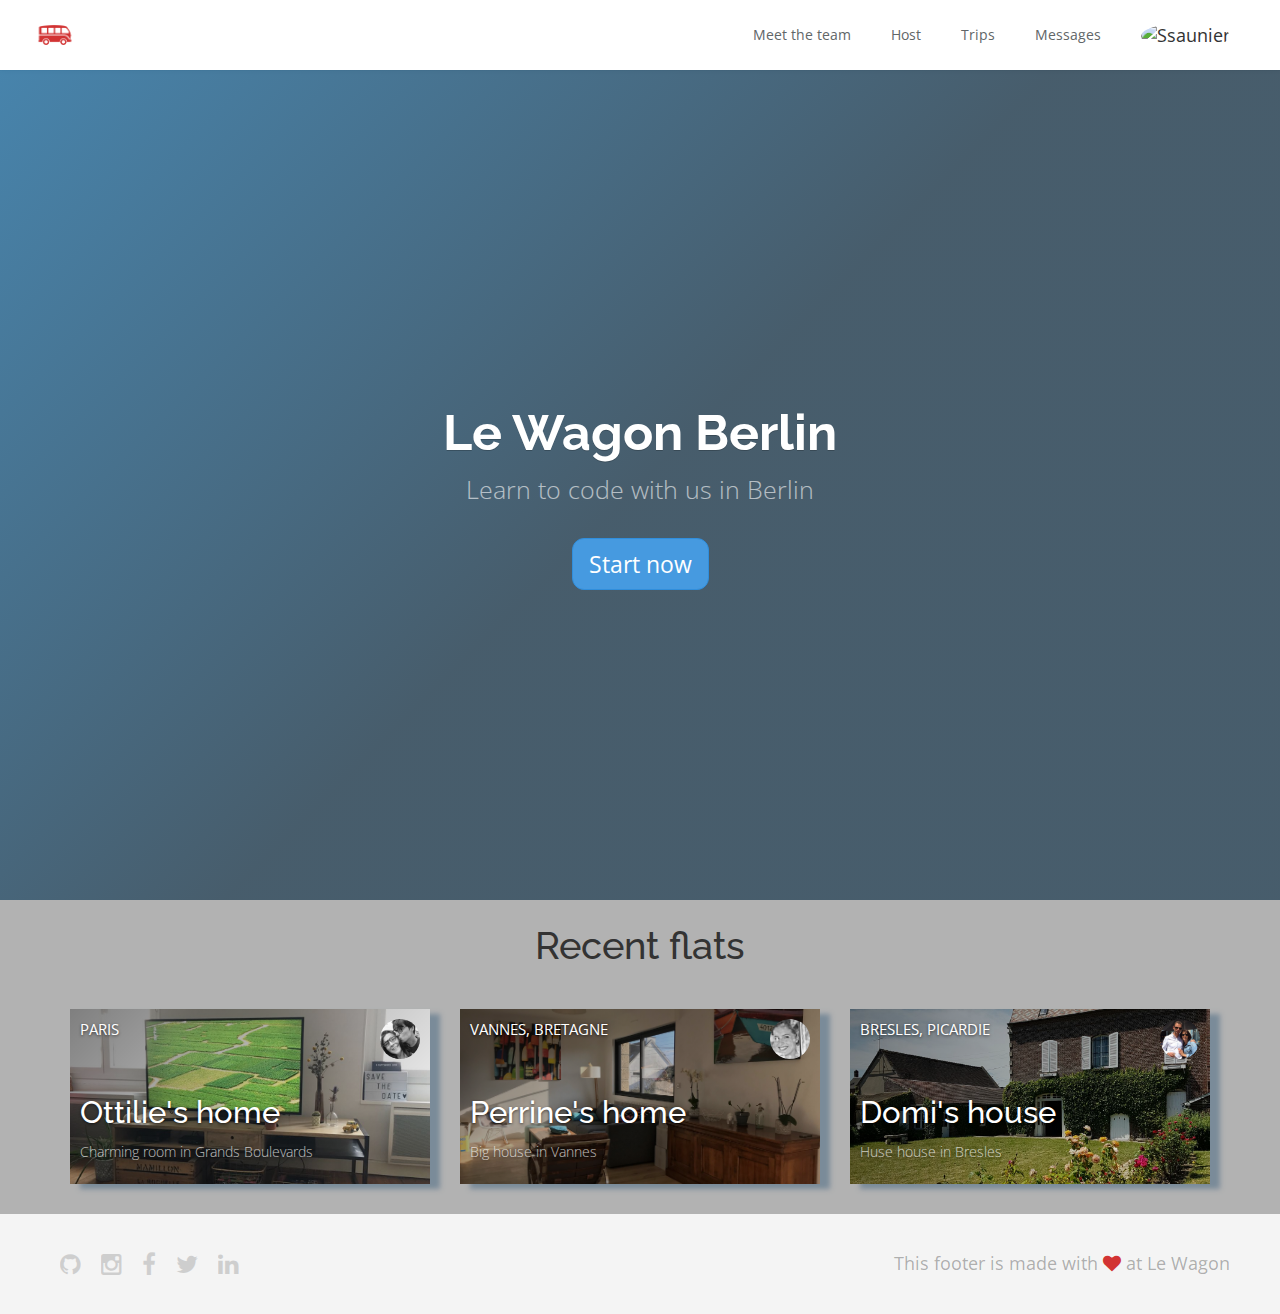
==== commit 1853d74f: "Automated commit at 2018-02-05 14:57:55 UTC by middleman-deploy 2.0.0-alpha" ====
--- a/index.html
+++ b/index.html
@@ -62,38 +62,44 @@
   </div>
 </div>
 
-
-<div class="container">
+<div class="container" id="home-flats">
+  <h2 class="text-center">Recent flats</h2>
   <div class="row">
-      <div class="col-xs-12 col-sm-4">
-        <div class="card" style="background-image: linear-gradient(rgba(0,0,0,0.3), rgba(0,0,0,0.2)), url('https://kitt.lewagon.com/placeholder/cities/shanghai');">
-          <div class="card-category">Popular</div>
+      <div class="col-xs-12 col-sm-6 col-md-4">
+        <div class="card" style="background-image: linear-gradient(-225deg, rgba(0,0,0,0.5) 0%, rgba(0,0,0,0) 100%), url('images/oti_flat-34144579.jpg');">
+          <div class="card-category">Paris</div>
           <div class="card-description">
-            <h2>Le Wagon Shanghai</h2>
-            <p>Very cool city, the best</p>
+            <h3>Ottilie's home</h3>
+            <p>Charming room in Grands Boulevards</p>
           </div>
+          <img src="images/oti_pic-7597cc97.jpg" class="card-user" alt="Oti pic" />          <a href="flats/oti.html" class="card-link"></a>
         </div>
       </div>
-      <div class="col-xs-12 col-sm-4">
-        <div class="card" style="background-image: linear-gradient(rgba(0,0,0,0.3), rgba(0,0,0,0.2)), url('https://kitt.lewagon.com/placeholder/cities/paris');">
-          <div class="card-category">Popular</div>
+      <div class="col-xs-12 col-sm-6 col-md-4">
+        <div class="card" style="background-image: linear-gradient(-225deg, rgba(0,0,0,0.5) 0%, rgba(0,0,0,0) 100%), url('images/perrine_flat-bd8f5638.jpg');">
+          <div class="card-category">Vannes, Bretagne</div>
           <div class="card-description">
-            <h2>Le Wagon Paris</h2>
-            <p>Very cool city, the best</p>
+            <h3>Perrine's home</h3>
+            <p>Big house in Vannes</p>
           </div>
+          <img src="images/perrine_pic-f2057e6c.jpg" class="card-user" alt="Perrine pic" />          <a href="flats/perrine.html" class="card-link"></a>
         </div>
       </div>
-      <div class="col-xs-12 col-sm-4">
-        <div class="card" style="background-image: linear-gradient(rgba(0,0,0,0.3), rgba(0,0,0,0.2)), url('https://kitt.lewagon.com/placeholder/cities/berlin');">
-          <div class="card-category">Popular</div>
+      <div class="col-xs-12 col-sm-6 col-md-4">
+        <div class="card" style="background-image: linear-gradient(-225deg, rgba(0,0,0,0.5) 0%, rgba(0,0,0,0) 100%), url('images/domi_flat-1d261a25.jpg');">
+          <div class="card-category">Bresles, Picardie</div>
           <div class="card-description">
-            <h2>Le Wagon Berlin</h2>
-            <p>Very cool city, the best</p>
+            <h3>Domi's house</h3>
+            <p>Huse house in Bresles</p>
           </div>
+          <img src="images/domi_pic-c20832c7.jpg" class="card-user" alt="Domi pic" />          <a href="flats/domi.html" class="card-link"></a>
         </div>
       </div>
   </div>
 </div>
+
+
+
 
                       <!-- Page content is injected here -->
     <div class="footer">
